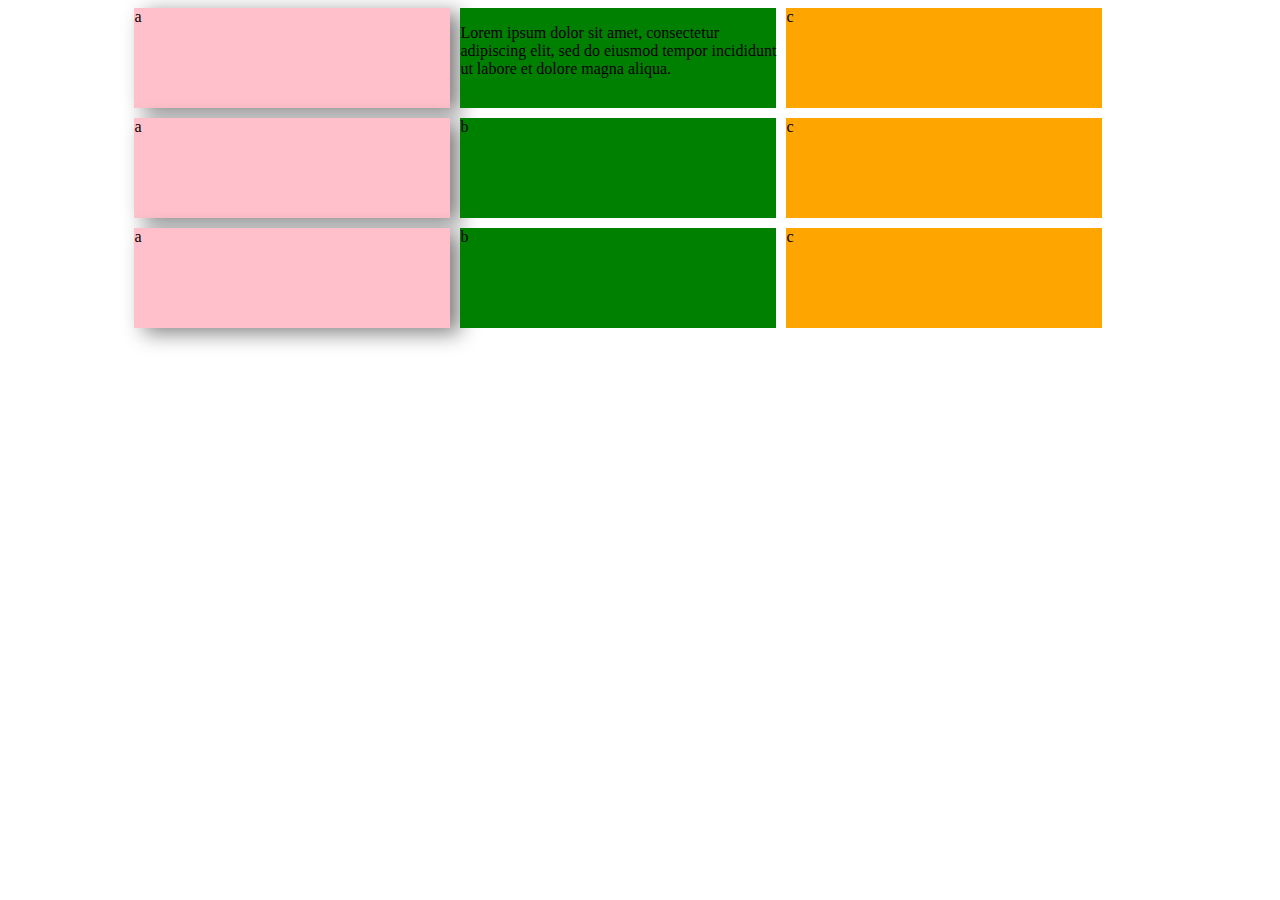
==== index.html @ 189f5cdb "Add files via upload" ====
<!DOCTYPE html>
<html lang="es">
<head>
	<meta charset="utf-8">
	<title>MEDIA</title>
	<link rel="stylesheet" type="text/css" href="estilos.css">
</head>
<body>
		<section>
			<div class="blanco">
				<div class="a">a</div>
				<div class="b"><p>Lorem ipsum dolor sit amet, consectetur adipiscing elit, sed do eiusmod tempor incididunt ut labore et dolore magna aliqua.</p></div>
				<div class="c">c</div>
			</div>
		</section>
		<section>
			<div class="blanco">
				<div class="a">a</div>
				<div class="b">b</div>
				<div class="c">c</div>
			</div>
		</section>
		<section>
			<div class="blanco">
				<div class="a">a</div>
				<div class="b">b</div>
				<div class="c">c</div>
			</div>
		</section>

		
			
</body>
</html>
---- estilos.css ----
/*float left por que al ser div no se le puede poner
inline sin que pierda las dimensiones de width y height, 
por tanto se da block y se les añade float.*/
.a, .b, .c {
    width: 25%;
    height: 100px;
    float: left;
    margin-right: 10px;
    margin-bottom: 10px;
    }

/*tiene margen para poder centrarlo respecto a izquierda solo 
en el primer elemento*/
.a{
    background: red;
    margin-left: 10%;
    box-shadow: 10px 5px 20px grey;

    }
div:nth-child(1) {background-color: pink;}

div:nth-of-type(mp4) {background-color: blue;}

p::selection{background-color: pink; color:yellow;}

.b{
    background: green;
    }

.c{
    background: orange;
    }

/* aquí se anula el float con none y tiene margen para poder centrarlo respecto a izquierda en 
este caso que va en block es para todos*/
@media (max-width: 618px)
{
    .a, .b, .c {
    width:80% ;
    height: 50px;
    float: left;
    margin-left: 10%;
    }
 }
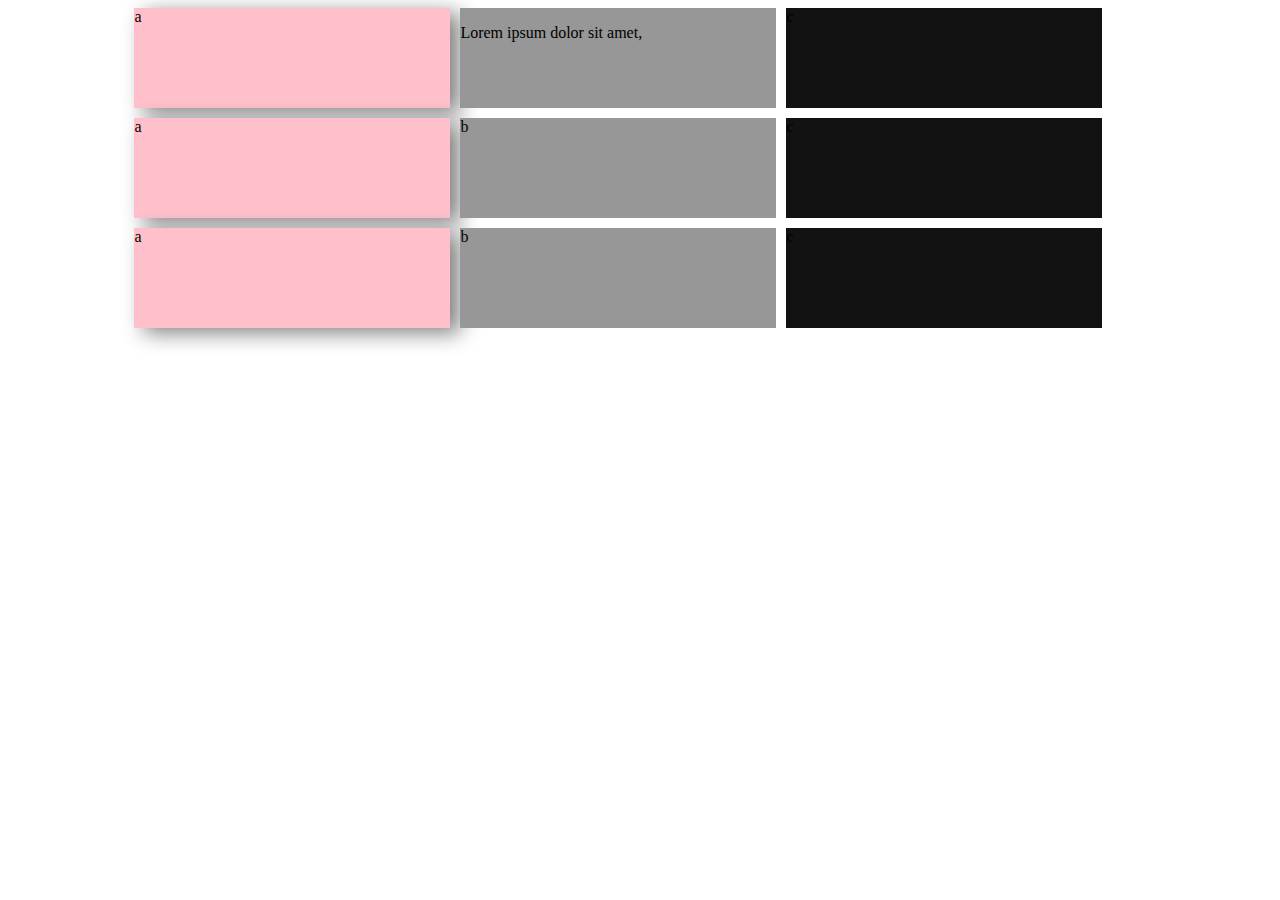
==== commit 88774d3d: "modoficiado el index" ====
--- a/index.html
+++ b/index.html
@@ -9,7 +9,7 @@
 		<section>
 			<div class="blanco">
 				<div class="a">a</div>
-				<div class="b"><p>Lorem ipsum dolor sit amet, consectetur adipiscing elit, sed do eiusmod tempor incididunt ut labore et dolore magna aliqua.</p></div>
+				<div class="b"><p>Lorem ipsum dolor sit amet, </p></div>
 				<div class="c">c</div>
 			</div>
 		</section>
--- a/estilos.css
+++ b/estilos.css
@@ -13,7 +13,7 @@
 /*tiene margen para poder centrarlo respecto a izquierda solo 
 en el primer elemento*/
 .a{
-    background: red;
+    background: rgb(75, 74, 74);
     margin-left: 10%;
     box-shadow: 10px 5px 20px grey;
 
@@ -25,11 +25,11 @@
 p::selection{background-color: pink; color:yellow;}
 
 .b{
-    background: green;
+    background: rgb(150, 151, 150);
     }
 
 .c{
-    background: orange;
+    background: rgb(19, 18, 18);
     }
 
 /* aquí se anula el float con none y tiene margen para poder centrarlo respecto a izquierda en 
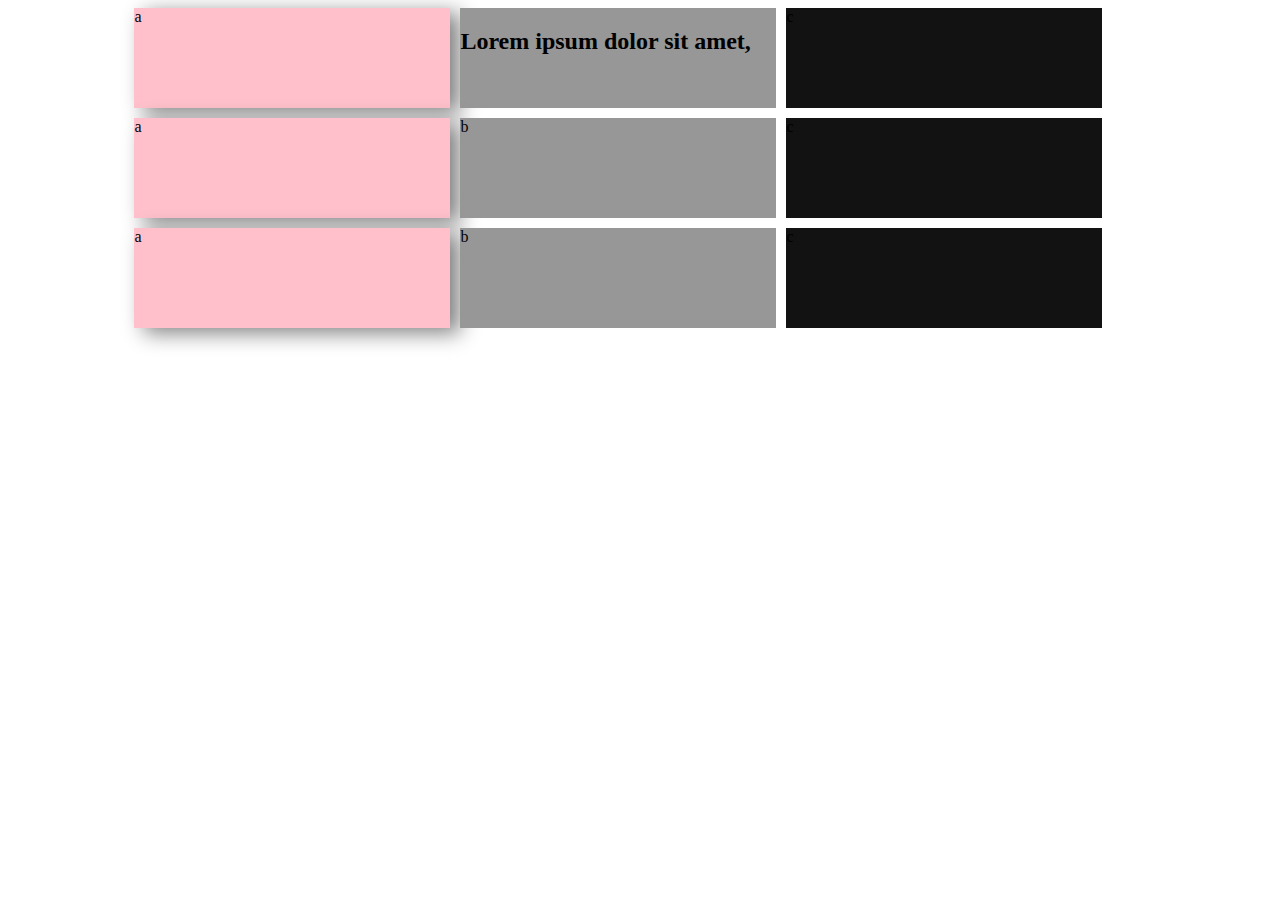
==== commit 4f834361: "añado título" ====
--- a/index.html
+++ b/index.html
@@ -9,7 +9,7 @@
 		<section>
 			<div class="blanco">
 				<div class="a">a</div>
-				<div class="b"><p>Lorem ipsum dolor sit amet, </p></div>
+				<div class="b"><h2>Lorem ipsum dolor sit amet, </h2></div>
 				<div class="c">c</div>
 			</div>
 		</section>
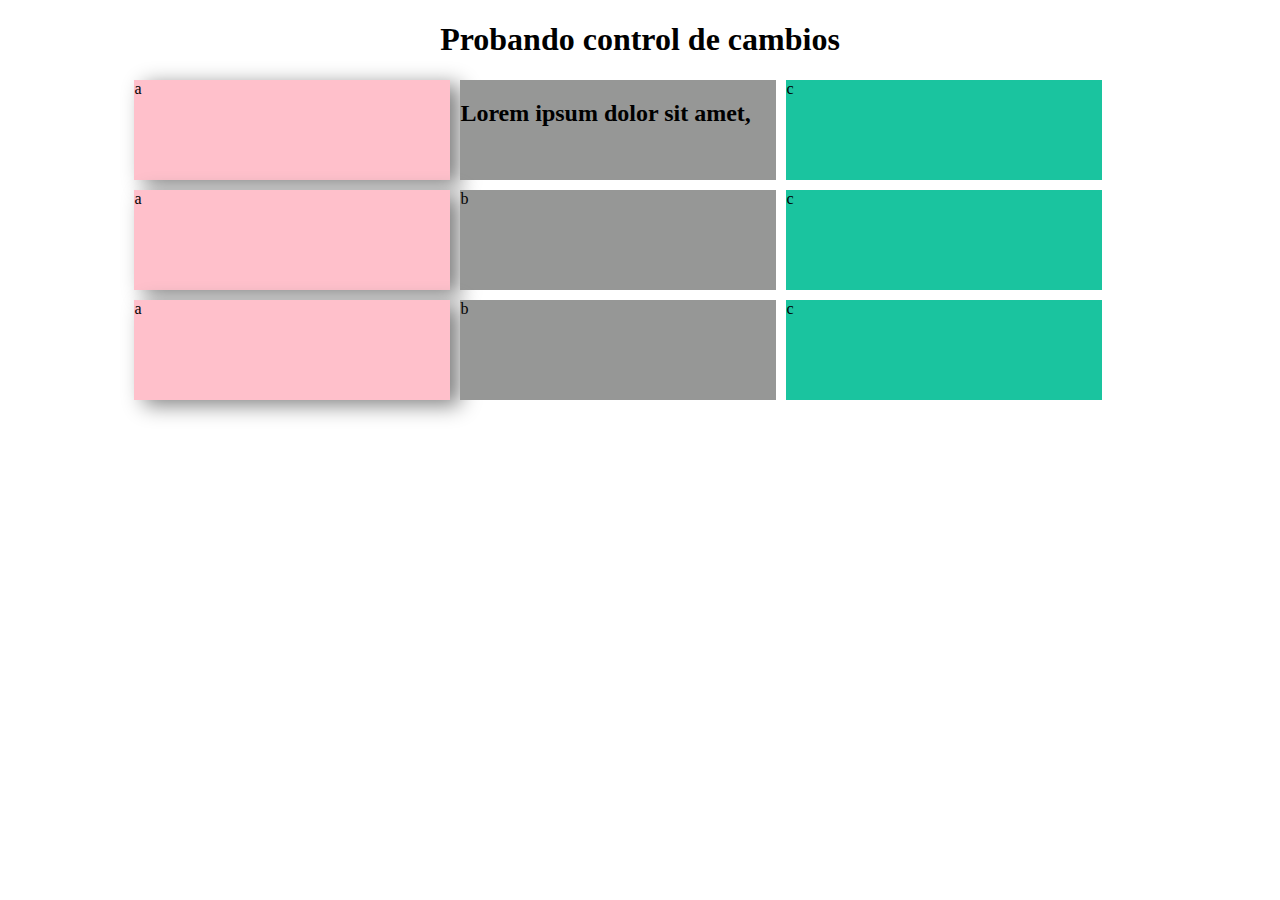
==== commit f9421733: "otro cambio" ====
--- a/index.html
+++ b/index.html
@@ -6,6 +6,7 @@
 	<link rel="stylesheet" type="text/css" href="estilos.css">
 </head>
 <body>
+	<h1>Probando control de cambios</h1>
 		<section>
 			<div class="blanco">
 				<div class="a">a</div>
--- a/estilos.css
+++ b/estilos.css
@@ -29,7 +29,7 @@
     }
 
 .c{
-    background: rgb(19, 18, 18);
+    background: rgb(26, 196, 159);
     }
 
 /* aquí se anula el float con none y tiene margen para poder centrarlo respecto a izquierda en 
@@ -44,3 +44,4 @@
     }
  }
 
+h1{text-align: center;}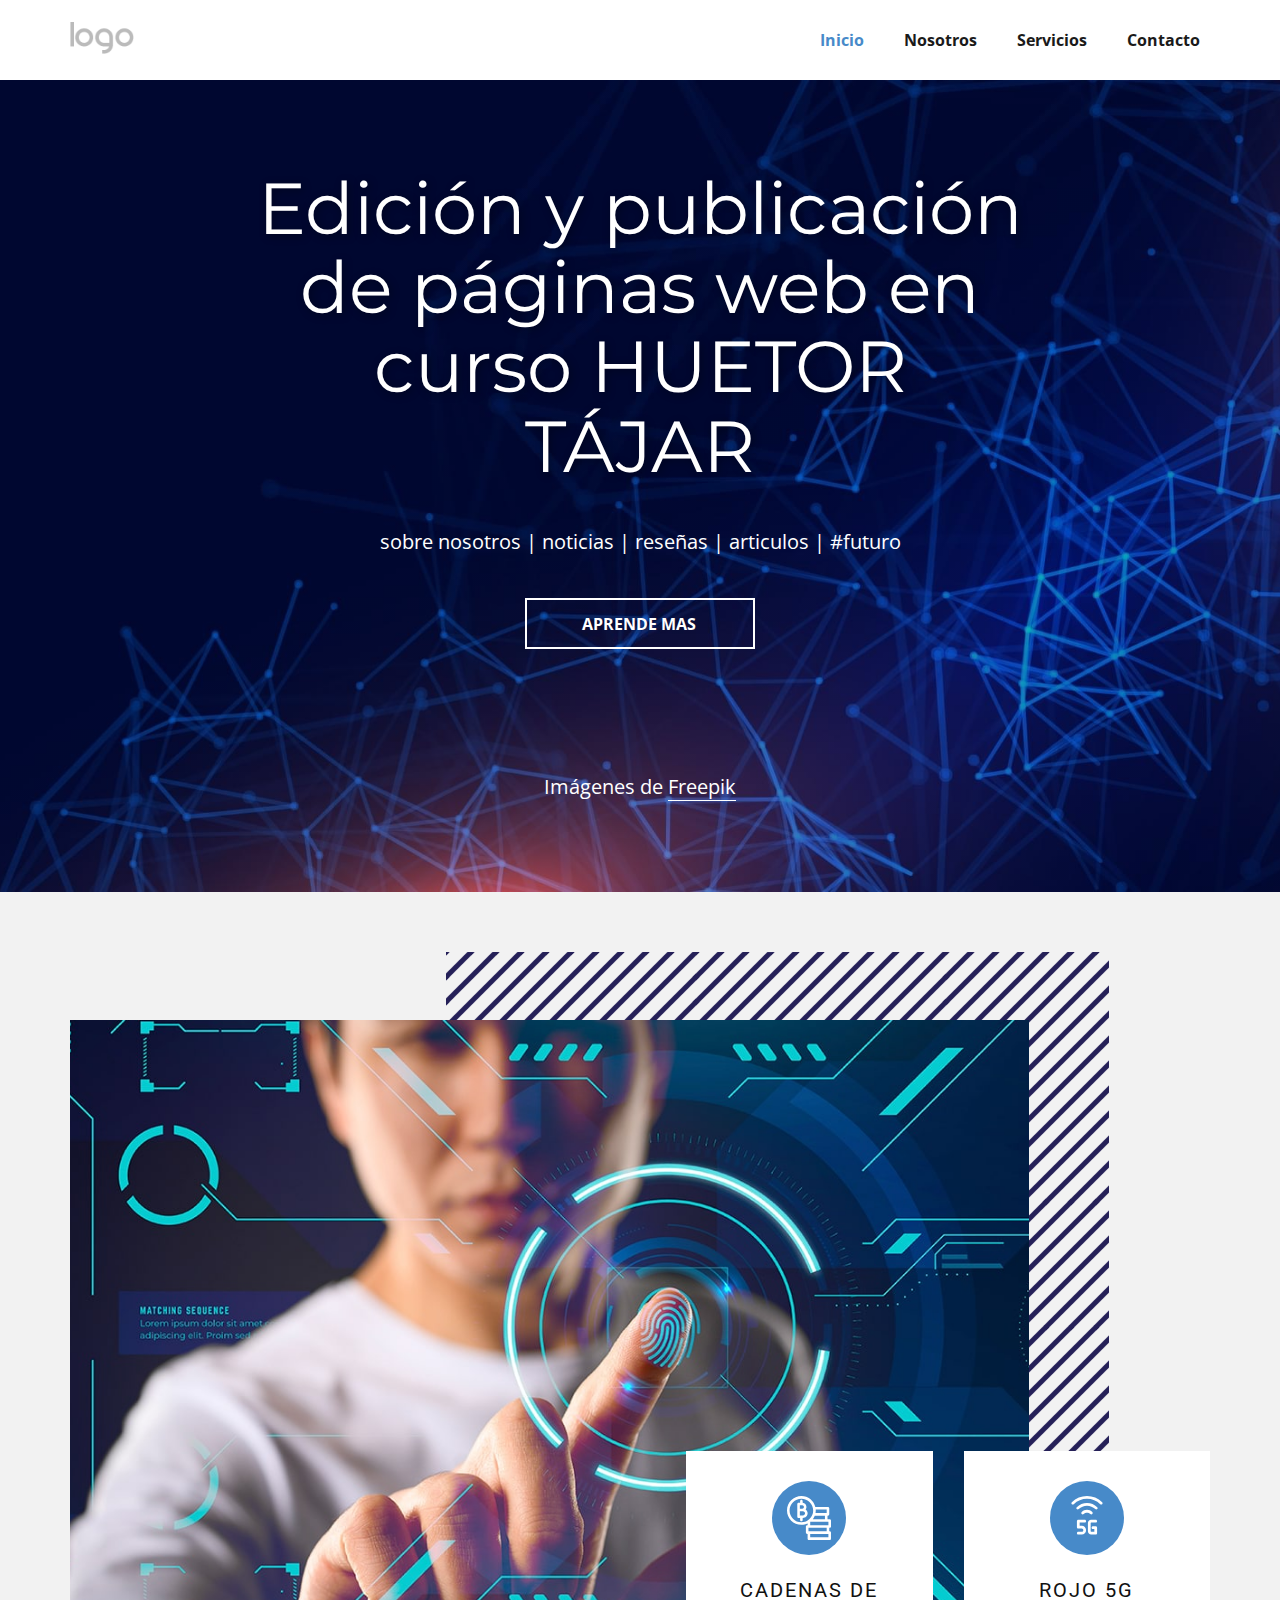
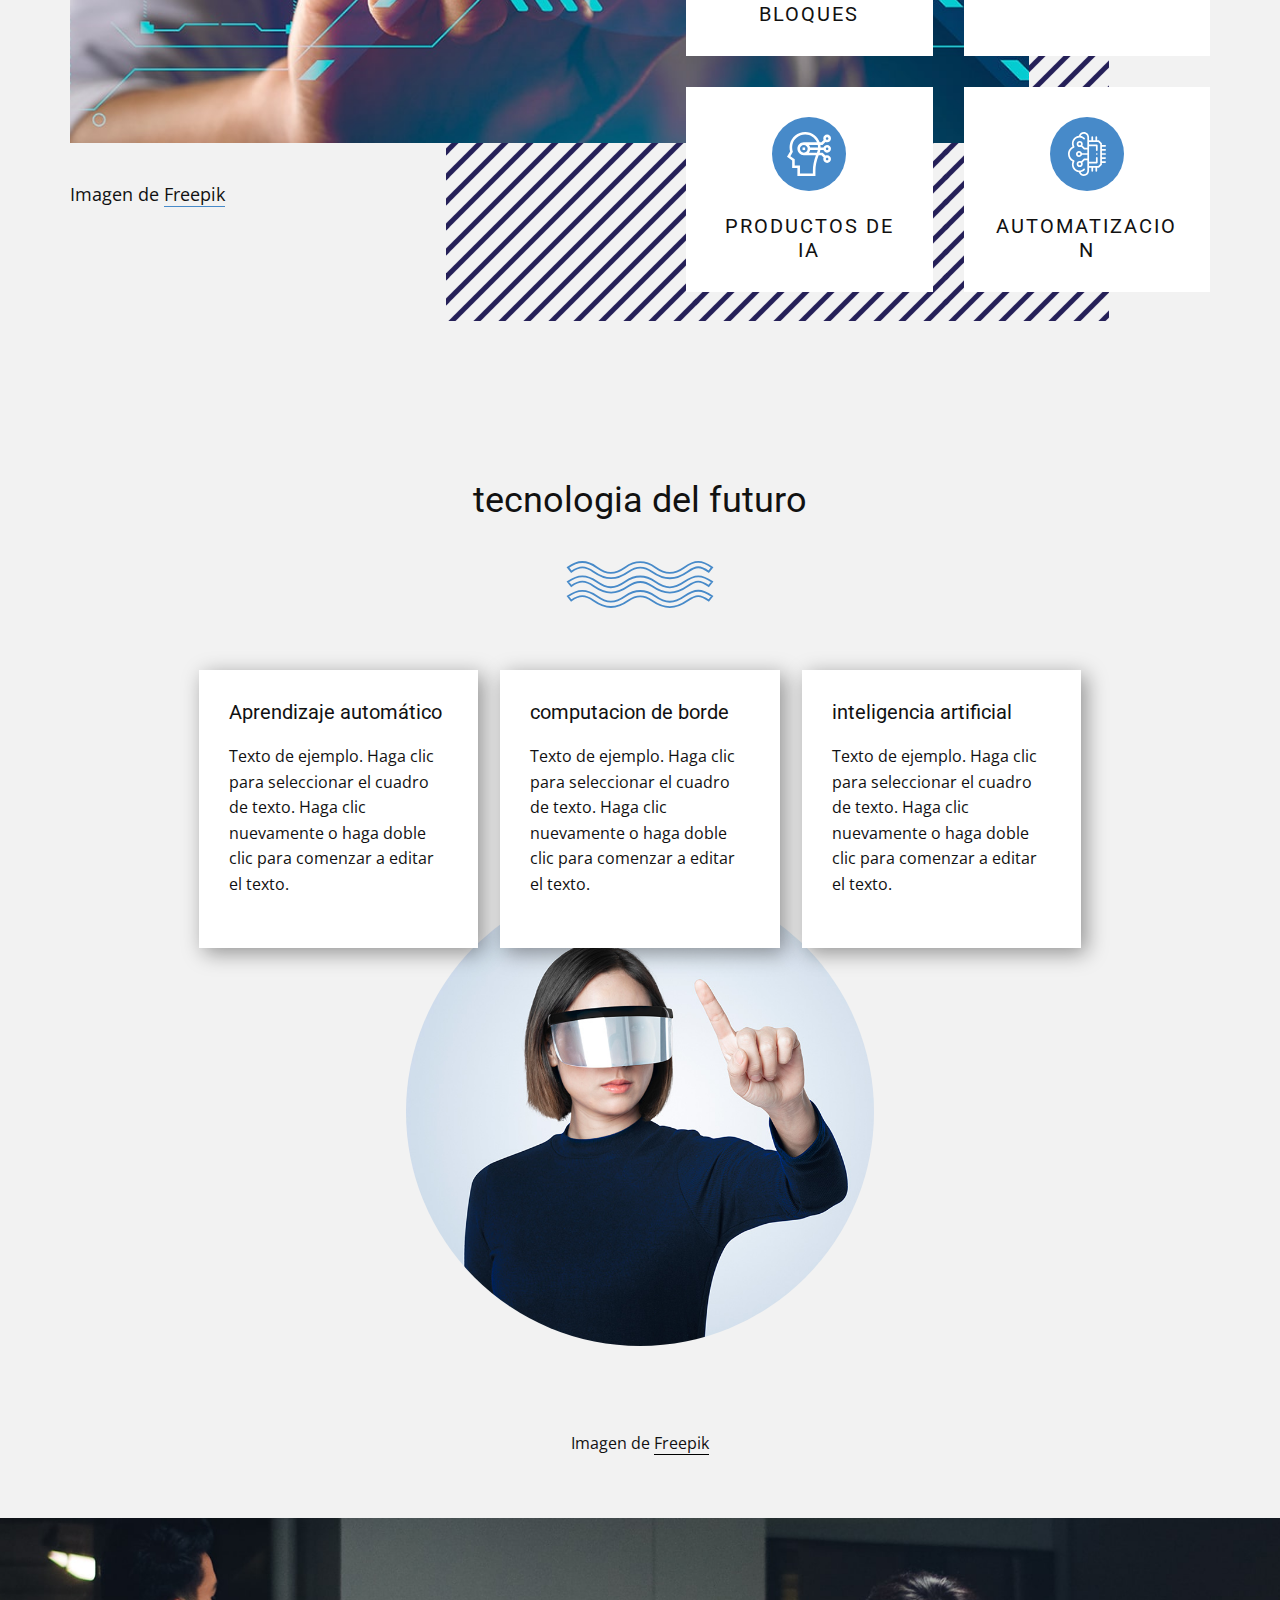
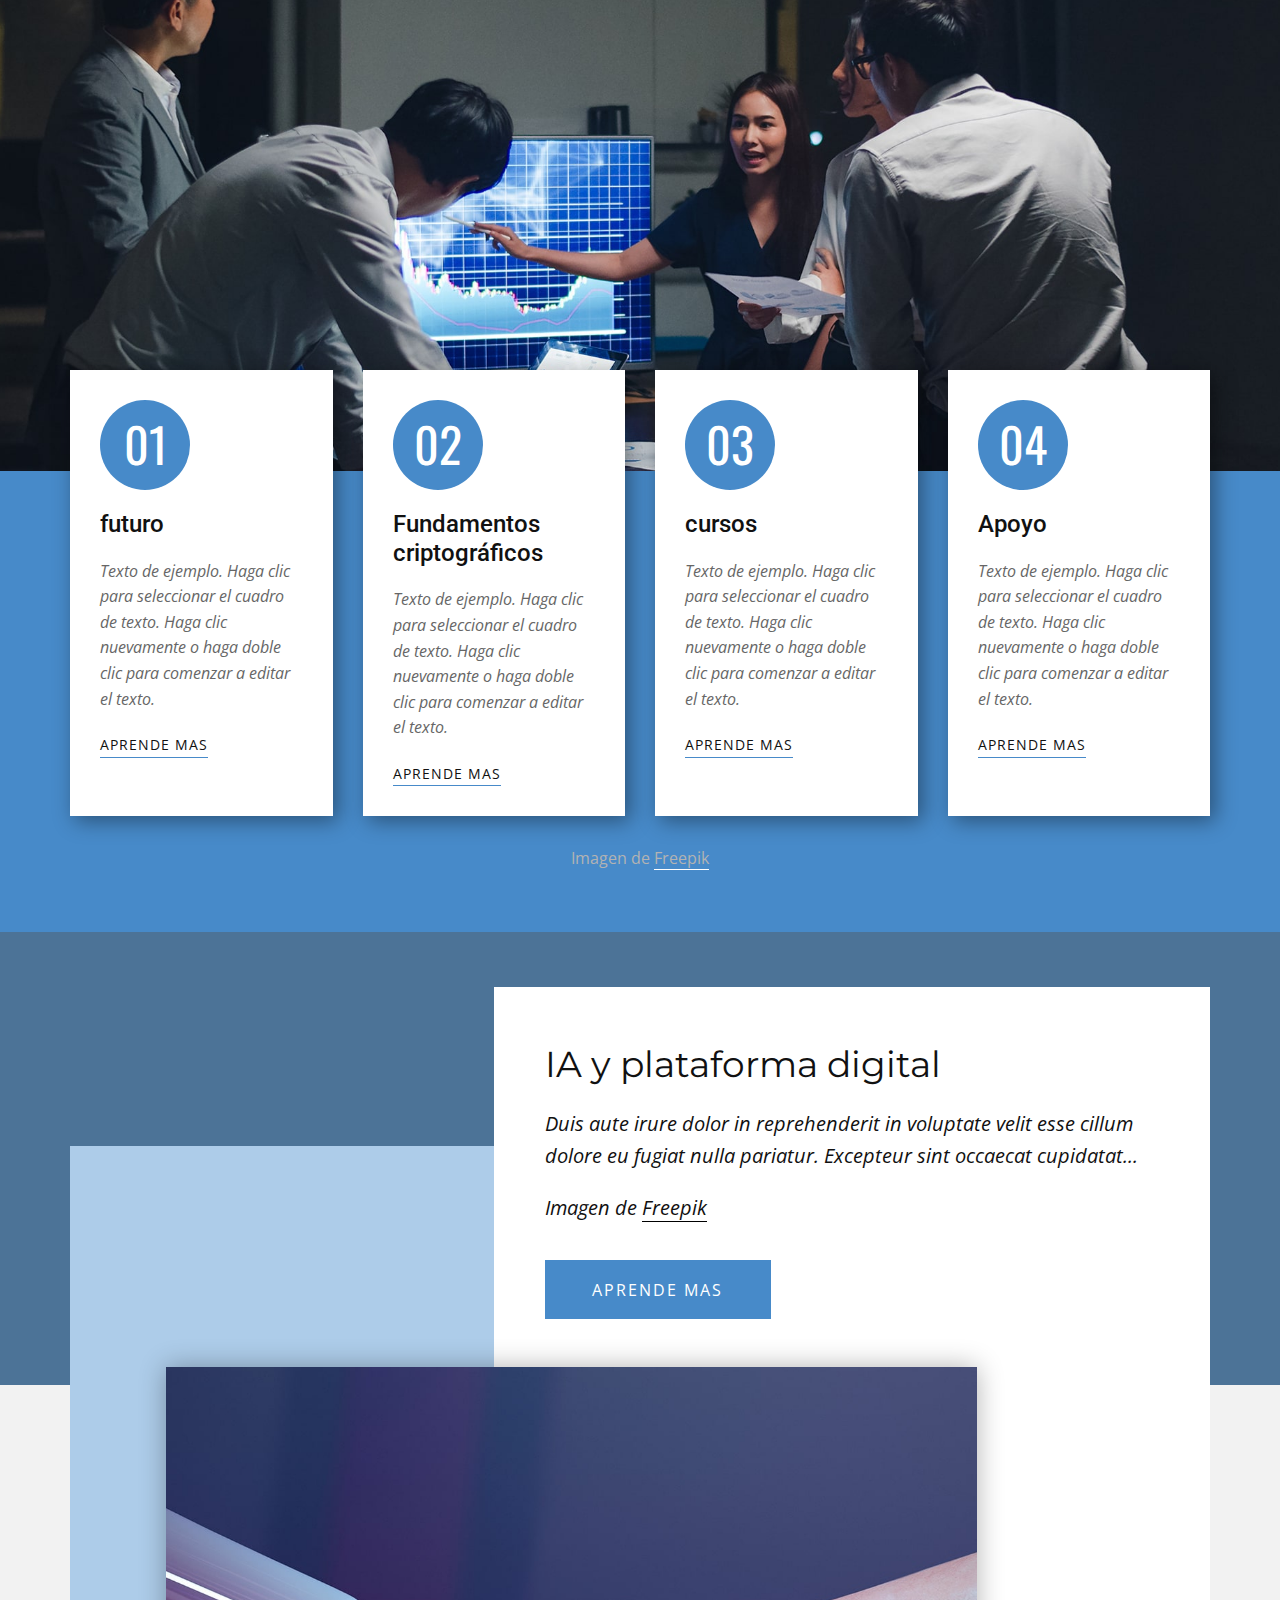
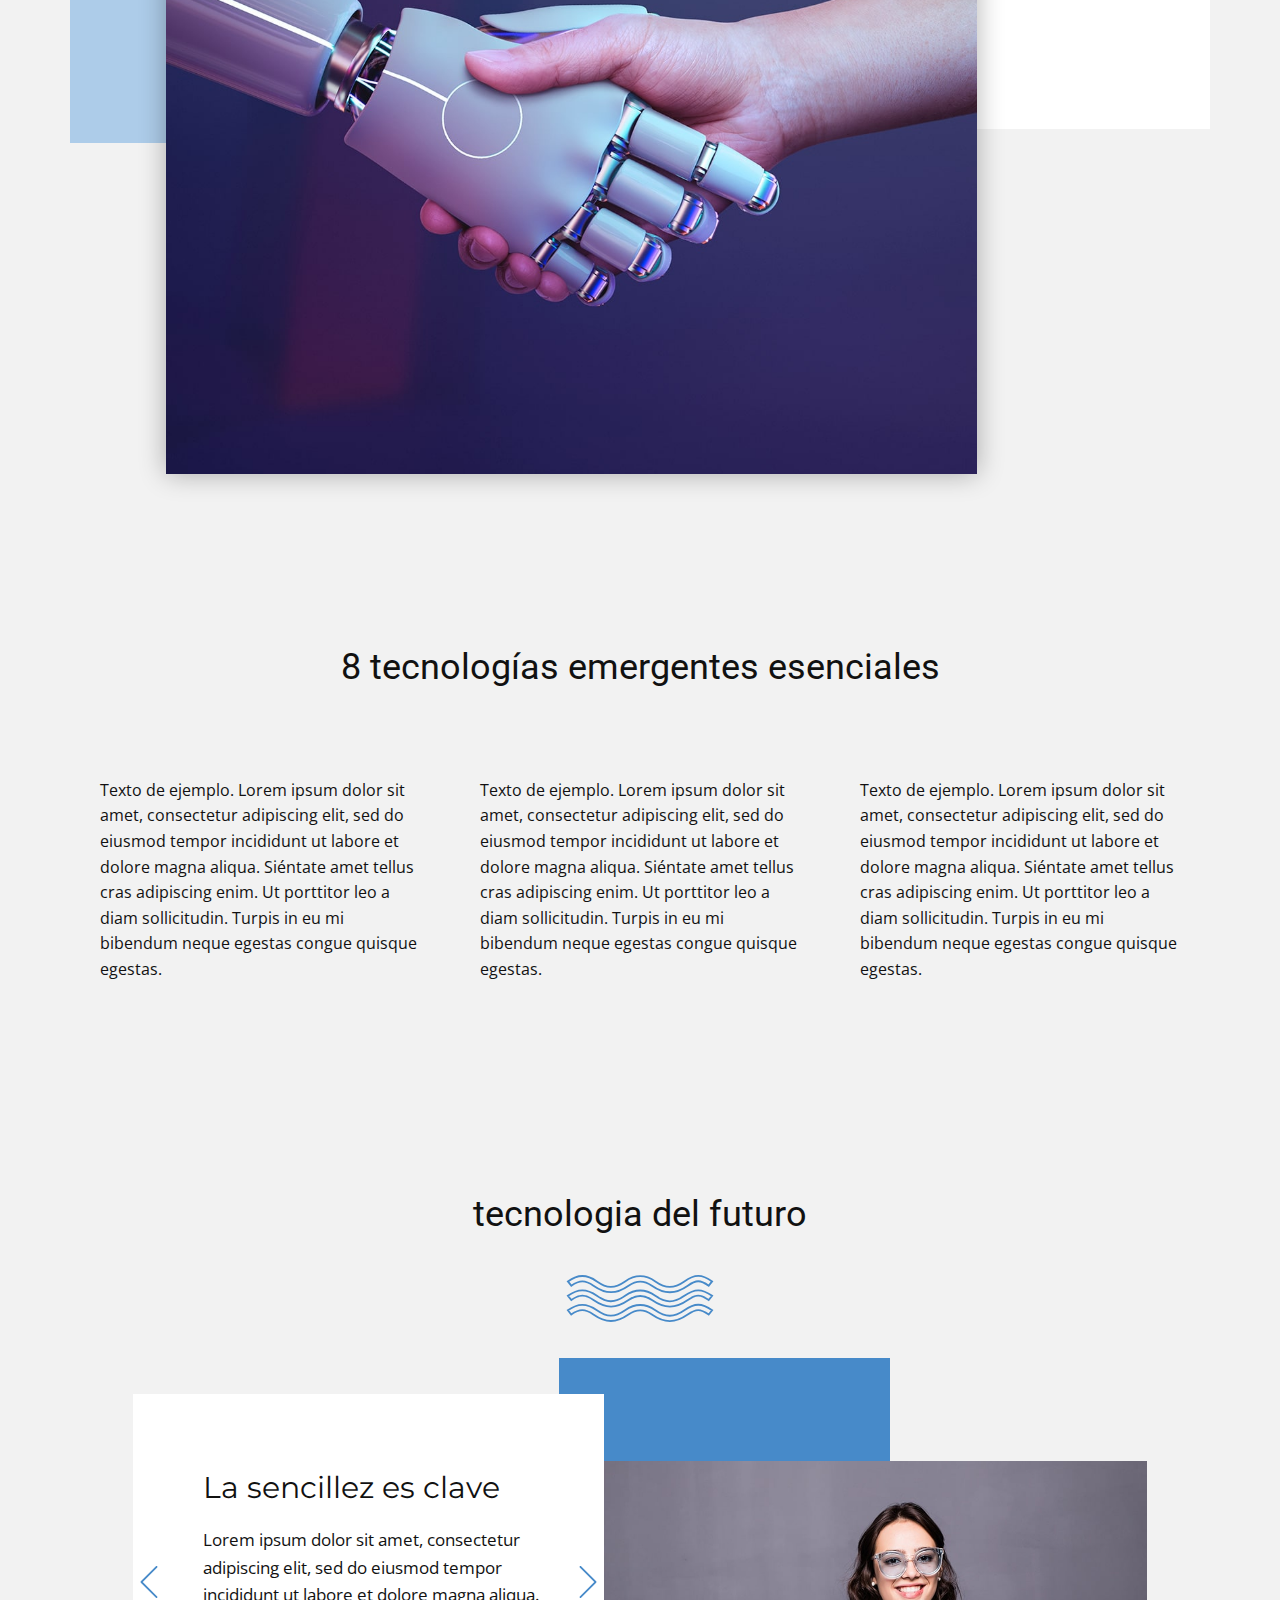
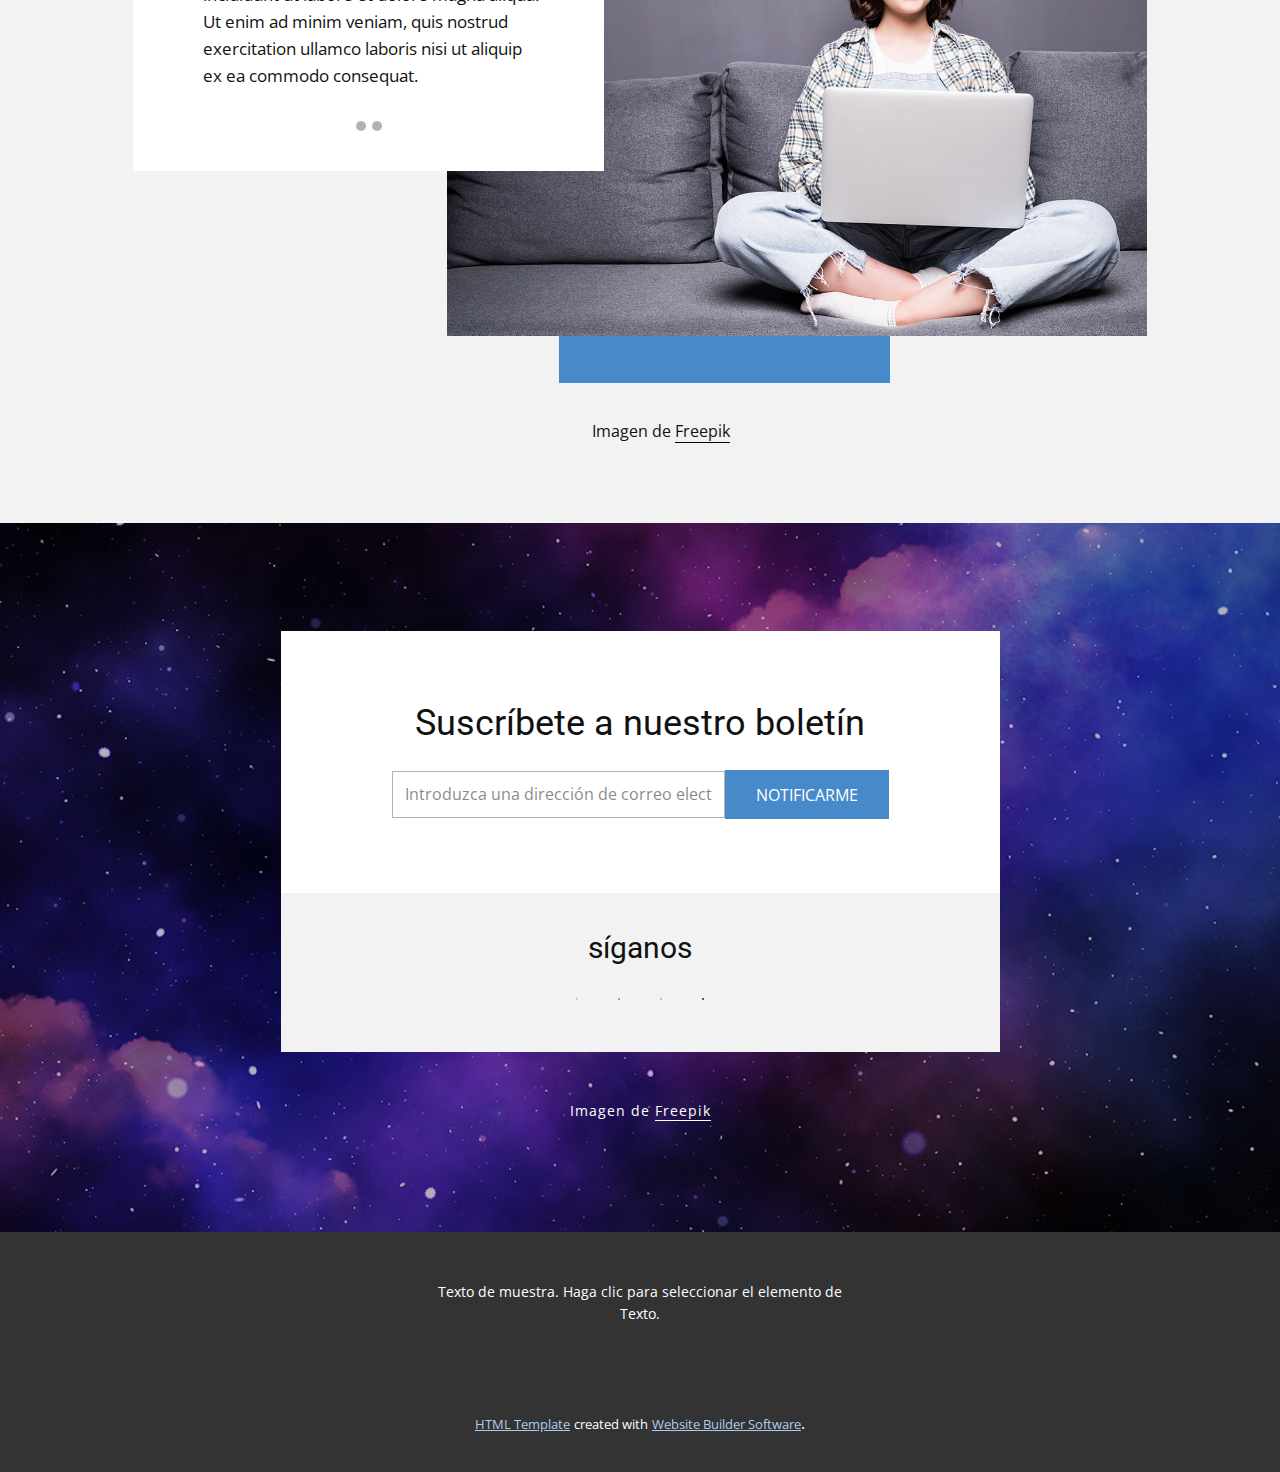
==== commit a033cd1e: "cambio de título" ====
--- a/index.html
+++ b/index.html
@@ -1,36 +1,1187 @@
-<!DOCTYPE html>
-<html lang="es">
-<head>
-	<meta charset="utf-8">
-	<title>MEDIA</title>
-	<link rel="stylesheet" type="text/css" href="estilos.css">
-</head>
-<body>
-	<h1>Probando control de cambios</h1>
-		<section>
-			<div class="blanco">
-				<div class="a">a</div>
-				<div class="b"><h2>Lorem ipsum dolor sit amet, </h2></div>
-				<div class="c">c</div>
-			</div>
-		</section>
-		<section>
-			<div class="blanco">
-				<div class="a">a</div>
-				<div class="b">b</div>
-				<div class="c">c</div>
-			</div>
-		</section>
-		<section>
-			<div class="blanco">
-				<div class="a">a</div>
-				<div class="b">b</div>
-				<div class="c">c</div>
-			</div>
-		</section>
-
-		
-			
-</body>
-</html>
-
+<!DOCTYPE html>
+<html style="font-size: 16px;" lang="es"><head>
+    <meta name="viewport" content="width=device-width, initial-scale=1.0">
+    <meta charset="utf-8">
+    <meta name="keywords" content="​Join Accenture’s virtual program for new perspectives, ​Technology Of The Future, 01, 02, 03, 04, ​AI &amp;amp; Digital Platform, ​Essential 8 Emerging Technologies, ​Technology Of The Future, Join our newsletter">
+    <meta name="description" content="">
+    <title>Inicio</title>
+    <link rel="stylesheet" href="nicepage.css" media="screen">
+<link rel="stylesheet" href="Inicio.css" media="screen">
+    <script class="u-script" type="text/javascript" src="jquery-1.9.1.min.js" defer=""></script>
+    <script class="u-script" type="text/javascript" src="nicepage.js" "="" defer=""></script>
+    <meta name="generator" content="Nicepage 4.16.0, nicepage.com">
+    
+    <link id="u-theme-google-font" rel="stylesheet" href="https://fonts.googleapis.com/css?family=Roboto:100,100i,300,300i,400,400i,500,500i,700,700i,900,900i|Open+Sans:300,300i,400,400i,500,500i,600,600i,700,700i,800,800i">
+    <link id="u-page-google-font" rel="stylesheet" href="https://fonts.googleapis.com/css?family=Montserrat:100,100i,200,200i,300,300i,400,400i,500,500i,600,600i,700,700i,800,800i,900,900i|Oswald:200,300,400,500,600,700|Montserrat:100,100i,200,200i,300,300i,400,400i,500,500i,600,600i,700,700i,800,800i,900,900i">
+    
+    
+    
+    
+    
+    
+    
+    
+    
+    <script type="application/ld+json">{
+		"@context": "http://schema.org",
+		"@type": "Organization",
+		"name": "WebSite2587317",
+		"url": "/",
+		"logo": "images/default-logo.png"
+}</script>
+    <meta name="theme-color" content="#478ac9">
+    <meta property="og:title" content="Inicio">
+    <meta property="og:description" content="">
+    <meta property="og:type" content="website">
+    <link rel="canonical" href="/">
+  </head>
+  <body data-home-page="https://website2587317.nicepage.io/Inicio.html?version=be3bd42c-2282-452c-8a6b-5be1089a3478" data-home-page-title="Inicio" class="u-body u-xl-mode" data-lang="es"><header class="u-clearfix u-header u-header" id="sec-668a"><div class="u-clearfix u-sheet u-valign-middle u-sheet-1">
+        <a href="https://nicepage.com" class="u-image u-logo u-image-1" data-image-width="80" data-image-height="40">
+          <img src="images/default-logo.png" class="u-logo-image u-logo-image-1">
+        </a>
+        <nav class="u-menu u-menu-one-level u-offcanvas u-menu-1">
+          <div class="menu-collapse" style="font-size: 1rem; letter-spacing: 0px; font-weight: 700;">
+            <a class="u-button-style u-custom-active-border-color u-custom-active-color u-custom-border u-custom-border-color u-custom-borders u-custom-hover-border-color u-custom-hover-color u-custom-left-right-menu-spacing u-custom-padding-bottom u-custom-text-active-color u-custom-text-color u-custom-text-hover-color u-custom-top-bottom-menu-spacing u-nav-link u-text-active-palette-1-base u-text-hover-palette-2-base" href="#">
+              <svg class="u-svg-link" viewBox="0 0 24 24"><use xlink:href="#menu-hamburger"></use></svg>
+              <svg class="u-svg-content" version="1.1" id="menu-hamburger" viewBox="0 0 16 16" x="0px" y="0px" xmlns:xlink="http://www.w3.org/1999/xlink" xmlns="http://www.w3.org/2000/svg"><g><rect y="1" width="16" height="2"></rect><rect y="7" width="16" height="2"></rect><rect y="13" width="16" height="2"></rect>
+</g></svg>
+            </a>
+          </div>
+          <div class="u-custom-menu u-nav-container">
+            <ul class="u-nav u-spacing-20 u-unstyled u-nav-1"><li class="u-nav-item"><a class="u-border-active-palette-1-base u-border-hover-palette-1-base u-button-style u-nav-link u-text-active-palette-1-base u-text-grey-90 u-text-hover-palette-2-base" href="Inicio.html" style="padding: 10px;">Inicio</a>
+</li><li class="u-nav-item"><a class="u-border-active-palette-1-base u-border-hover-palette-1-base u-button-style u-nav-link u-text-active-palette-1-base u-text-grey-90 u-text-hover-palette-2-base" style="padding: 10px;">Nosotros</a>
+</li><li class="u-nav-item"><a class="u-border-active-palette-1-base u-border-hover-palette-1-base u-button-style u-nav-link u-text-active-palette-1-base u-text-grey-90 u-text-hover-palette-2-base" style="padding: 10px;">Servicios</a>
+</li><li class="u-nav-item"><a class="u-border-active-palette-1-base u-border-hover-palette-1-base u-button-style u-nav-link u-text-active-palette-1-base u-text-grey-90 u-text-hover-palette-2-base" style="padding: 10px;">Contacto</a>
+</li></ul>
+          </div>
+          <div class="u-custom-menu u-nav-container-collapse">
+            <div class="u-black u-container-style u-inner-container-layout u-opacity u-opacity-95 u-sidenav">
+              <div class="u-inner-container-layout u-sidenav-overflow">
+                <div class="u-menu-close"></div>
+                <ul class="u-align-center u-nav u-popupmenu-items u-unstyled u-nav-2"><li class="u-nav-item"><a class="u-button-style u-nav-link" href="Inicio.html">Inicio</a>
+</li><li class="u-nav-item"><a class="u-button-style u-nav-link">Nosotros</a>
+</li><li class="u-nav-item"><a class="u-button-style u-nav-link">Servicios</a>
+</li><li class="u-nav-item"><a class="u-button-style u-nav-link">Contacto</a>
+</li></ul>
+              </div>
+            </div>
+            <div class="u-black u-menu-overlay u-opacity u-opacity-70"></div>
+          </div>
+        </nav>
+      </div></header> 
+    <section class="u-align-center u-clearfix u-image u-shading u-section-1" id="carousel_5ad0" src="" data-image-width="1782" data-image-height="1080">
+      <div class="u-clearfix u-sheet u-valign-middle-lg u-valign-middle-md u-valign-middle-xl u-valign-middle-xs u-sheet-1">
+        <h1 class="d u-custom-font u-font-montserrat u-text u-text-body-alt-color u-title u-text-1">
+          <font style="vertical-align: inherit;">
+            <font style="vertical-align: inherit;">
+              <font style="vertical-align: inherit;">
+                <font style="vertical-align: inherit;">Edición y publicación de páginas web en curso HUETOR TÁJAR</font>
+              </font>
+            </font>
+          </font>
+        </h1>
+        <p class="u-align-center u-large-text u-text u-text-body-alt-color u-text-font u-text-variant u-text-2">
+          <a href="https://nicepage.com/website-templates" class="u-active-none u-border-0 u-btn u-button-link u-button-style u-hover-none u-none u-text-body-alt-color u-btn-1">
+            <font style="vertical-align: inherit;">
+              <font style="vertical-align: inherit;">
+                <font style="vertical-align: inherit;">
+                  <font style="vertical-align: inherit;">sobre nosotros</font>
+                </font>
+              </font>
+            </font>
+          </a>
+          <font style="vertical-align: inherit;">
+            <font style="vertical-align: inherit;">
+              <font style="vertical-align: inherit;">
+                <font style="vertical-align: inherit;"> | </font>
+              </font>
+            </font>
+          </font>
+          <a href="https://nicepage.online" class="u-active-none u-border-none u-btn u-button-link u-button-style u-hover-none u-none u-text-body-alt-color u-btn-2">
+            <font style="vertical-align: inherit;">
+              <font style="vertical-align: inherit;">
+                <font style="vertical-align: inherit;">
+                  <font style="vertical-align: inherit;">noticias</font>
+                </font>
+              </font>
+            </font>
+          </a>
+          <font style="vertical-align: inherit;">
+            <font style="vertical-align: inherit;">
+              <font style="vertical-align: inherit;">
+                <font style="vertical-align: inherit;"> | </font>
+              </font>
+            </font>
+          </font>
+          <a href="https://nicepage.com/k/adult-website-templates" class="u-active-none u-border-none u-btn u-button-link u-button-style u-hover-none u-none u-text-body-alt-color u-btn-3">
+            <font style="vertical-align: inherit;">
+              <font style="vertical-align: inherit;">
+                <font style="vertical-align: inherit;">
+                  <font style="vertical-align: inherit;">reseñas</font>
+                </font>
+              </font>
+            </font>
+          </a>
+          <font style="vertical-align: inherit;">
+            <font style="vertical-align: inherit;">
+              <font style="vertical-align: inherit;">
+                <font style="vertical-align: inherit;"> | </font>
+              </font>
+            </font>
+          </font>
+          <a href="https://nicepage.com/website-design" class="u-active-none u-border-none u-btn u-button-link u-button-style u-hover-none u-none u-text-body-alt-color u-btn-4">
+            <font style="vertical-align: inherit;">
+              <font style="vertical-align: inherit;">
+                <font style="vertical-align: inherit;">
+                  <font style="vertical-align: inherit;">articulos</font>
+                </font>
+              </font>
+            </font>
+          </a>
+          <font style="vertical-align: inherit;">
+            <font style="vertical-align: inherit;">
+              <font style="vertical-align: inherit;">
+                <font style="vertical-align: inherit;"> | </font>
+              </font>
+            </font>
+          </font>
+          <a href="https://nicepage.best" class="u-active-none u-border-none u-btn u-button-link u-button-style u-hover-none u-none u-text-body-alt-color u-btn-5">
+            <font style="vertical-align: inherit;">
+              <font style="vertical-align: inherit;">
+                <font style="vertical-align: inherit;">
+                  <font style="vertical-align: inherit;">#futuro</font>
+                </font>
+              </font>
+            </font>
+          </a>
+        </p>
+        <a href="https://nicepage.app" class="u-active-white u-border-2 u-border-white u-btn u-button-style u-hover-white u-none u-text-active-black u-text-body-alt-color u-text-hover-black u-btn-6">
+          <font style="vertical-align: inherit;">
+            <font style="vertical-align: inherit;">
+              <font style="vertical-align: inherit;">
+                <font style="vertical-align: inherit;">Aprende mas</font>
+              </font>
+            </font>
+          </font>
+        </a>
+        <p class="u-text u-text-body-alt-color u-text-3">
+          <font style="vertical-align: inherit;">
+            <font style="vertical-align: inherit;">
+              <font style="vertical-align: inherit;">
+                <font style="vertical-align: inherit;">Imágenes de </font>
+              </font>
+            </font>
+          </font>
+          <a href="https://www.freepik.com/vectors/abstract" class="u-border-1 u-border-white u-btn u-button-link u-button-style u-none u-text-body-alt-color u-btn-7" target="_blank">
+            <font style="vertical-align: inherit;">
+              <font style="vertical-align: inherit;">
+                <font style="vertical-align: inherit;">
+                  <font style="vertical-align: inherit;">Freepik</font>
+                </font>
+              </font>
+            </font>
+          </a>
+        </p>
+      </div>
+    </section>
+    <section class="u-align-right u-clearfix u-grey-5 u-section-2" id="sec-227e">
+      <div class="u-clearfix u-sheet u-valign-middle u-sheet-1">
+        <div class="u-container-style u-expanded-width-xs u-group u-image u-image-tiles u-image-1">
+          <div class="u-container-layout u-container-layout-1"></div>
+        </div>
+        <img src="images/sa-min.jpg" alt="" class="u-expanded-width-xs u-image u-image-default u-image-2">
+        <p class="u-align-center-xs u-align-left-lg u-align-left-md u-align-left-sm u-align-left-xl u-text u-text-1">
+          <font style="vertical-align: inherit;">
+            <font style="vertical-align: inherit;">
+              <font style="vertical-align: inherit;">
+                <font style="vertical-align: inherit;">Imagen de </font>
+              </font>
+            </font>
+          </font>
+          <a href="https://www.freepik.com/free-photos/background" class="u-border-1 u-border-active-black u-border-hover-black u-border-palette-1-base u-btn u-button-link u-button-style u-none u-text-body-color u-btn-1">
+            <font style="vertical-align: inherit;">
+              <font style="vertical-align: inherit;">
+                <font style="vertical-align: inherit;">
+                  <font style="vertical-align: inherit;">Freepik</font>
+                </font>
+              </font>
+            </font>
+          </a>
+        </p>
+        <div class="u-list u-list-1">
+          <div class="u-repeater u-repeater-1">
+            <div class="u-container-style u-list-item u-repeater-item u-video-cover u-white u-list-item-1">
+              <div class="u-container-layout u-similar-container u-valign-top u-container-layout-2"><span class="u-icon u-icon-circle u-palette-1-base u-icon-1"><svg class="u-svg-link" preserveAspectRatio="xMidYMin slice" viewBox="0 0 511.986 511.986" style=""><use xlink:href="#svg-62af"></use></svg><svg class="u-svg-content" viewBox="0 0 511.986 511.986" id="svg-62af"><g><path d="m496.986 370.039c8.284 0 15-6.716 15-15v-70.686c0-8.284-6.716-15-15-15h-25.507v-40.686h5.254c8.284 0 15-6.716 15-15v-70.686c0-8.284-6.716-15-15-15h-146.838c-17.964-73.052-84.014-127.404-162.531-127.404-92.285 0-167.364 75.079-167.364 167.364s75.079 167.364 167.364 167.364c26.047 0 50.721-5.984 72.726-16.644v21.378h-5.254c-8.284 0-15 6.716-15 15v70.685c0 8.284 6.716 15 15 15h5v55.686c0 8.284 6.716 15 15 15h241.897c8.284 0 15-6.716 15-15v-70.686c0-8.284-6.716-15-15-15h-5v-40.685zm-55.507-100.685h-141.071c9.424-12.334 17.178-26.007 22.914-40.686h118.158v40.686zm20.254-111.372v40.686h-129.843c1.857-9.964 2.838-20.233 2.838-30.727 0-3.344-.11-6.662-.305-9.958h127.31zm-431.733 9.959c0-75.743 61.622-137.364 137.364-137.364s137.364 61.621 137.364 137.364-61.621 137.364-137.364 137.364-137.364-61.621-137.364-137.364zm240.09 132.036c.267-.208.534-.414.8-.623h211.097v40.686h-211.897zm211.643 181.433h-211.897v-40.686h211.897zm-20-70.686h-206.897-5v-40.685h5.254 206.643z"></path><path d="m216.944 157.295c6.122-8.188 9.752-18.343 9.752-29.331 0-25.461-19.489-46.449-44.331-48.847v-21.45c0-8.284-6.716-15-15-15s-15 6.716-15 15v21.216h-17.775c-8.284 0-15 6.716-15 15v68.203.11 79.801c0 3.99 1.589 7.815 4.417 10.63 2.812 2.799 6.617 4.37 10.583 4.37h.067c.176-.001 8.062-.036 17.707-.074v21.29c0 8.284 6.716 15 15 15s15-6.716 15-15v-21.389c1.052-.002 1.984-.003 2.763-.003 30.254 0 54.868-24.614 54.868-54.868.001-18.398-9.112-34.698-23.051-44.658zm-39.33-48.411c10.521 0 19.082 8.56 19.082 19.081s-8.56 19.081-19.082 19.081c-3.169 0-9.179.017-15.723.041h-12.3v-38.203zm7.513 117.938c-6.462 0-23.092.062-35.537.113v-49.801c3.963-.016 8.28-.033 12.386-.047h23.151c13.712 0 24.868 11.156 24.868 24.868s-11.155 24.867-24.868 24.867z"></path>
+</g></svg></span>
+                <h4 class="u-align-center u-text u-text-2">
+                  <font style="vertical-align: inherit;">
+                    <font style="vertical-align: inherit;">
+                      <font style="vertical-align: inherit;">
+                        <font style="vertical-align: inherit;">cadenas de bloques</font>
+                      </font>
+                    </font>
+                  </font>
+                </h4>
+              </div>
+            </div>
+            <div class="u-align-center u-container-style u-list-item u-repeater-item u-video-cover u-white u-list-item-2">
+              <div class="u-container-layout u-similar-container u-valign-top u-container-layout-3"><span class="u-icon u-icon-circle u-palette-1-base u-icon-2"><svg class="u-svg-link" preserveAspectRatio="xMidYMin slice" viewBox="0 0 24 24" style=""><use xlink:href="#svg-0049"></use></svg><svg class="u-svg-content" viewBox="0 0 24 24" id="svg-0049"><path d="m19.75 4.687c-.191 0-.382-.072-.528-.218-1.93-1.914-4.495-2.969-7.222-2.969s-5.292 1.055-7.222 2.969c-.294.292-.768.29-1.061-.004-.292-.294-.29-.77.004-1.061 2.214-2.195 5.154-3.404 8.279-3.404s6.065 1.209 8.278 3.404c.294.291.296.767.004 1.061-.146.147-.339.222-.532.222z"></path><path d="m17.052 7.362c-.191 0-.382-.072-.528-.218-1.211-1.201-2.817-1.862-4.524-1.862s-3.313.661-4.524 1.863c-.294.292-.769.29-1.061-.004-.291-.294-.29-.769.004-1.061 1.494-1.481 3.476-2.298 5.581-2.298s4.087.816 5.581 2.298c.294.292.296.767.004 1.061-.147.147-.34.221-.533.221z"></path><path d="m14.354 10.038c-.193 0-.386-.074-.533-.222-.963-.971-2.681-.971-3.644 0-.291.294-.765.296-1.06.004-.294-.291-.296-.766-.004-1.06.765-.772 1.791-1.197 2.887-1.197s2.122.425 2.887 1.196c.292.294.29.77-.004 1.061-.147.146-.338.218-.529.218z"></path><path d="m9.125 21h-1.875c-.414 0-.75-.336-.75-.75s.336-.75.75-.75h1.875c.482 0 .875-.393.875-.875s-.393-.875-.875-.875h-1.875c-.414 0-.75-.336-.75-.75v-3.25c0-.414.336-.75.75-.75h3.5c.414 0 .75.336.75.75s-.336.75-.75.75h-2.75v1.75h1.125c1.31 0 2.375 1.065 2.375 2.375s-1.065 2.375-2.375 2.375z"></path><path d="m16.75 21h-2.5c-.965 0-1.75-.785-1.75-1.75v-4.5c0-.965.785-1.75 1.75-1.75h2.5c.414 0 .75.336.75.75s-.336.75-.75.75h-2.5c-.138 0-.25.112-.25.25v4.5c0 .138.112.25.25.25h1.75v-1.5h-.75c-.414 0-.75-.336-.75-.75s.336-.75.75-.75h1.5c.414 0 .75.336.75.75v3c0 .414-.336.75-.75.75z"></path></svg></span>
+                <h4 class="u-text u-text-3">
+                  <font style="vertical-align: inherit;">
+                    <font style="vertical-align: inherit;">
+                      <font style="vertical-align: inherit;">
+                        <font style="vertical-align: inherit;">rojo 5G</font>
+                      </font>
+                    </font>
+                  </font>
+                </h4>
+              </div>
+            </div>
+            <div class="u-align-center u-container-style u-list-item u-repeater-item u-video-cover u-white u-list-item-3">
+              <div class="u-container-layout u-similar-container u-valign-top u-container-layout-4"><span class="u-icon u-icon-circle u-palette-1-base u-icon-3"><svg class="u-svg-link" preserveAspectRatio="xMidYMin slice" viewBox="0 0 512.012 512.012" style=""><use xlink:href="#svg-d827"></use></svg><svg class="u-svg-content" viewBox="0 0 512.012 512.012" id="svg-d827"><g><path d="m59.998 332.666v87.346h61v92h210v-62.218c0-56.303 12.309-115.303 37.563-179.782h32.224l25.611 25.611c-2.817 5.875-4.398 12.451-4.398 19.39 0 24.813 20.187 45 45 45s45-20.187 45-45-20.187-45-45-45c-6.938 0-13.514 1.581-19.389 4.398l-34.398-34.398h-32.572c3.497-9.779 6.115-19.796 7.843-30.01h36.096c6.192 17.469 22.865 30.01 42.42 30.01 24.813 0 45-20.187 45-45s-20.187-45-45-45c-19.555 0-36.228 12.541-42.42 30h-33.58c0-10.152-.845-20.177-2.485-30h24.698l34.398-34.397c5.875 2.817 12.45 4.398 19.389 4.398 24.813 0 45-20.187 45-45s-20.187-45-45-45-45 20.187-45 45c0 6.939 1.581 13.514 4.398 19.389l-25.611 25.61h-19.994c-24.022-68.126-88.986-119.066-167.616-120-88.723-1.043-163.221 61.684-179.498 143.168-5.685 28.455-4.837 56.601 2.51 83.77l-36.173 62.25zm407-32.654c8.271 0 15 6.729 15 15s-6.729 15-15 15-15-6.729-15-15 6.728-15 15-15zm0-120c8.271 0 15 6.729 15 15s-6.729 15-15 15-15-6.729-15-15 6.728-15 15-15zm0-120c8.271 0 15 6.729 15 15s-6.729 15-15 15-15-6.729-15-15 6.728-15 15-15zm-117.798 178.089c-.272.639-.533 1.273-.802 1.911h-92.44c6.565-8.725 11.274-18.921 13.531-30.01h88.481c-1.971 9.61-4.896 18.996-8.77 28.099zm-108.202-43.089c0 24.813-20.187 45-45 45s-45-20.187-45-45 20.187-45 45-45 45 20.187 45 45zm120-15h-91.509c-2.258-11.079-6.967-21.275-13.532-30h101.998c1.993 9.704 3.043 19.738 3.043 30zm-297.903-30.954c13.953-69.845 76.913-119.906 149.725-119.047 60.427.717 112.514 37.715 135.55 90.001h-152.372c-41.355 0-75 33.645-75 75s33.645 75 75 74.99h140.455c-23.819 63.823-35.455 122.919-35.455 179.792v32.218h-150v-92h-61v-72.655l-50.417-36.534 29.076-50.038c-.795-4.156-14.724-35.852-5.562-81.727z"></path><path d="m180.998 180.012h30v30h-30z"></path>
+</g></svg></span>
+                <h4 class="u-text u-text-4">
+                  <font style="vertical-align: inherit;">
+                    <font style="vertical-align: inherit;">
+                      <font style="vertical-align: inherit;">
+                        <font style="vertical-align: inherit;">Productos de IA</font>
+                      </font>
+                    </font>
+                  </font>
+                </h4>
+              </div>
+            </div>
+            <div class="u-align-center u-container-style u-list-item u-repeater-item u-video-cover u-white u-list-item-4">
+              <div class="u-container-layout u-similar-container u-valign-top u-container-layout-5"><span class="u-icon u-icon-circle u-palette-1-base u-icon-4"><svg class="u-svg-link" preserveAspectRatio="xMidYMin slice" viewBox="0 0 512 512" style=""><use xlink:href="#svg-f87e"></use></svg><svg class="u-svg-content" viewBox="0 0 512 512" id="svg-f87e"><g><path d="m467.5 218.79c5.523 0 10-4.477 10-10s-4.477-10-10-10h-37.882v-27.225h37.882c5.523 0 10-4.477 10-10s-4.477-10-10-10h-37.882v-16.361c0-2.651-1.052-5.193-2.926-7.068l-28.917-28.941c-1.875-1.877-4.42-2.932-7.074-2.932h-16.365v-37.848c0-5.523-4.477-10-10-10s-10 4.477-10 10v37.848h-27.23v-37.848c0-5.523-4.477-10-10-10s-10 4.477-10 10v37.848h-27.202v-35.836c0-33.32-27.11-60.427-60.434-60.427-27.264 0-50.959 18.428-58.186 44.029-20.782 2.112-40.037 11.3-54.896 26.343-16.78 16.99-26.021 39.501-26.021 63.386 0 11.853 2.34 23.593 6.827 34.476-14.037 7.459-26.081 18.186-35.211 31.443-11.437 16.608-17.483 36.079-17.483 56.309 0 37.241 20.362 70.644 52.689 87.78-4.482 10.863-6.82 22.593-6.82 34.448 0 23.885 9.241 46.396 26.021 63.386 14.858 15.043 34.113 24.231 54.895 26.343 7.226 25.618 30.923 44.057 58.187 44.057 33.323 0 60.434-27.107 60.434-60.427v-35.864h27.202v37.876c0 5.523 4.477 10 10 10s10-4.477 10-10v-37.876h27.23v37.876c0 5.523 4.477 10 10 10s10-4.477 10-10v-37.876h16.365c2.652 0 5.195-1.053 7.071-2.929l28.917-28.913c1.875-1.875 2.929-4.419 2.929-7.071v-16.39h37.88c5.523 0 10-4.477 10-10s-4.477-10-10-10h-37.882v-27.196h37.882c5.523 0 10-4.477 10-10s-4.477-10-10-10h-37.882v-27.224h37.882c5.523 0 10-4.477 10-10s-4.477-10-10-10h-37.882v-27.196zm-248.028 273.21c-16.589 0-31.194-10.201-37.343-24.932 7.294-1.306 14.406-3.525 21.245-6.663 9.939-4.563 18.828-10.808 26.419-18.562 3.863-3.947 3.796-10.278-.15-14.142-3.947-3.863-10.277-3.796-14.142.15-5.875 6-12.762 10.837-20.469 14.375-8.144 3.736-16.776 5.807-25.659 6.167-38.072-.628-69.004-32.056-69.004-70.182 0-12.047 3.095-23.917 8.95-34.329 1.412-2.509 1.673-5.505.717-8.22-.955-2.716-3.035-4.888-5.706-5.961-30.27-12.157-49.83-41.093-49.83-73.715 0-32.631 19.557-61.555 49.824-73.686 5.946-3.215 7.613-7.941 5.001-14.175-5.859-10.442-8.956-22.326-8.956-34.366 0-38.126 30.932-69.554 69.004-70.182 8.827.359 17.466 2.432 25.657 6.166 7.721 3.544 14.603 8.385 20.456 14.389 1.96 2.01 4.56 3.02 7.162 3.02 2.516 0 5.035-.944 6.979-2.839 3.955-3.855 4.035-10.187.18-14.141-7.576-7.771-16.47-14.031-26.458-18.616-6.86-3.127-13.962-5.341-21.221-6.646 6.149-14.719 20.754-24.91 37.344-24.91 22.295 0 40.434 18.136 40.434 40.427v122.603h-31.132l-26.531-26.528c2.824-5.155 4.33-10.963 4.33-17.004 0-9.476-3.69-18.385-10.393-25.086-13.832-13.83-36.34-13.831-50.173 0-6.701 6.701-10.392 15.61-10.392 25.085s3.69 18.384 10.392 25.085c6.916 6.915 16.001 10.373 25.086 10.373 5.86 0 11.716-1.448 16.995-4.325l29.472 29.469c2.133 1.909 4.49 2.886 7.071 2.929h35.274v42.956h-62.667c-4.332-14.694-17.948-25.455-34.039-25.455-19.552 0-35.458 15.905-35.458 35.455 0 19.565 15.906 35.483 35.458 35.483 16.094 0 29.712-10.773 34.041-25.483h62.665v42.956h-35.274c-.268 0-.498.014-.71.034-2.318.164-4.591 1.124-6.364 2.897l-29.473 29.493c-13.46-7.335-30.702-5.324-42.078 6.05-6.708 6.708-10.398 15.624-10.392 25.107.006 9.469 3.701 18.364 10.392 25.036 6.918 6.917 16.004 10.374 25.09 10.374 9.082 0 18.164-3.456 25.073-10.364 6.701-6.682 10.396-15.576 10.402-25.045.004-6.05-1.503-11.866-4.332-17.028l26.535-26.553h31.129v122.631c.002 22.292-18.136 40.428-40.431 40.428zm-32.899-352.501c0 4.133-1.61 8.019-4.533 10.942-6.036 6.035-15.855 6.035-21.891 0-2.923-2.923-4.533-6.809-4.533-10.942s1.61-8.02 4.533-10.942c6.036-6.034 15.856-6.034 21.891 0 2.923 2.922 4.533 6.808 4.533 10.942zm-7.888 116.487c0 8.537-6.947 15.483-15.486 15.483-8.523 0-15.458-6.946-15.458-15.483 0-8.521 6.935-15.455 15.458-15.455 8.539 0 15.486 6.933 15.486 15.455zm7.888 116.523c-.003 4.121-1.609 7.991-4.533 10.906-6.036 6.034-15.856 6.035-21.901-.01-2.914-2.905-4.521-6.775-4.523-10.896-.003-4.135 1.607-8.024 4.533-10.95 6.035-6.033 15.855-6.034 21.889-.001.001.001.002.002.003.004 0 0 .001.001.001.001 2.925 2.926 4.534 6.813 4.531 10.946zm223.045.144-23.058 23.056h-106.655v-29.634h90.073c5.523 0 10-4.477 10-10v-55.218c0-5.523-4.477-10-10-10s-10 4.477-10 10v45.218h-80.073v-180.15h80.073v45.104c0 5.523 4.477 10 10 10s10-4.477 10-10v-55.104c0-5.523-4.477-10-10-10h-90.073v-29.662h106.652l23.061 23.081z"></path><path d="m369.979 245.958c-5.523 0-10 4.477-10 10v.028c0 5.523 4.477 9.986 10 9.986s10-4.491 10-10.014-4.478-10-10-10z"></path>
+</g></svg></span>
+                <h4 class="u-text u-text-5">
+                  <font style="vertical-align: inherit;">
+                    <font style="vertical-align: inherit;">
+                      <font style="vertical-align: inherit;">
+                        <font style="vertical-align: inherit;">automatizacion</font>
+                      </font>
+                    </font>
+                  </font>
+                </h4>
+              </div>
+            </div>
+          </div>
+        </div>
+      </div>
+    </section>
+    <section class="u-align-center u-clearfix u-grey-5 u-section-3" id="carousel_082c">
+      <div class="u-clearfix u-sheet u-valign-middle u-sheet-1">
+        <h2 class="u-text u-text-default u-text-1">
+          <font style="vertical-align: inherit;">
+            <font style="vertical-align: inherit;">
+              <font style="vertical-align: inherit;">
+                <font style="vertical-align: inherit;"> tecnologia del futuro</font>
+              </font>
+            </font>
+          </font>
+        </h2>
+        <div class="u-border-2 u-border-palette-1-base u-shape u-shape-svg u-text-grey-5 u-shape-1">
+          <svg class="u-svg-link" preserveAspectRatio="none" viewBox="0 0 160 50" style=""><use xlink:href="#svg-0c8e"></use></svg>
+          <svg class="u-svg-content" viewBox="-1 -1 162 52" x="0px" y="0px" id="svg-0c8e" style="enable-background:new 0 0 160 50;"><path d="M133,26.7c-13.9,9.7-25.8,9.7-39.8,0c-9.1-6.3-16.8-6.3-25.9,0c-13.8,9.6-25.1,9.6-38.9,0c-9.2-6.4-15.4-6.4-24.6,0L0,22
+	c11.2-7.8,20.6-8.1,32.2,0c11,7.6,19,8.5,31.3,0c11.6-8.1,22.4-7.7,33.5,0c11.4,8,20.3,8.3,32.2,0c11.6-8.1,19.2-8.1,30.8,0
+	l-3.8,4.7C146.9,20.2,142.3,20.2,133,26.7z M133,10.8c-13.9,9.7-25.8,9.7-39.8,0c-9.1-6.3-16.8-6.3-25.9,0
+	c-13.8,9.6-25.1,9.6-38.9,0c-9.2-6.4-15.4-6.4-24.6,0L0,6.1c11.2-7.8,20.6-8.1,32.2,0c11,7.6,19,8.5,31.3,0C75.1-2,85.9-1.6,97,6.1
+	c11.4,8,20.3,8.3,32.2,0C140.8-2,148.4-2,160,6.1l-3.8,4.7C146.9,4.3,142.3,4.3,133,10.8z M32.2,38c11,7.6,19,8.5,31.3,0
+	c11.6-8.1,22.4-7.7,33.5,0c11.4,8,20.3,8.3,32.2,0c11.6-8.1,19.2-8.1,30.8,0l-3.8,4.7c-9.3-6.5-13.9-6.5-23.3,0
+	c-13.9,9.7-25.8,9.7-39.8,0c-9.1-6.3-16.8-6.3-25.9,0c-13.8,9.6-25.1,9.6-38.9,0c-9.2-6.4-15.4-6.4-24.6,0L0,38
+	C11.2,30.2,20.6,29.9,32.2,38z"></path></svg>
+        </div>
+        <div class="u-expanded-width-xs u-image u-image-circle u-preserve-proportions u-image-1" alt="" data-image-width="800" data-image-height="800">
+          <div class="u-preserve-proportions-child" style="padding-top: 100%;"></div>
+        </div>
+        <div class="u-expanded-width-md u-expanded-width-sm u-expanded-width-xs u-list u-list-1">
+          <div class="u-repeater u-repeater-1">
+            <div class="u-align-left u-container-style u-list-item u-repeater-item u-white u-list-item-1">
+              <div class="u-container-layout u-similar-container u-container-layout-1">
+                <h5 class="u-text u-text-default u-text-2">
+                  <font style="vertical-align: inherit;">
+                    <font style="vertical-align: inherit;">
+                      <font style="vertical-align: inherit;">
+                        <font style="vertical-align: inherit;"> Aprendizaje automático</font>
+                      </font>
+                    </font>
+                  </font>
+                </h5>
+                <p class="u-text u-text-default u-text-3">
+                  <font style="vertical-align: inherit;">
+                    <font style="vertical-align: inherit;">
+                      <font style="vertical-align: inherit;">
+                        <font style="vertical-align: inherit;">Texto de ejemplo. </font>
+                      </font>
+                    </font>
+                    <font style="vertical-align: inherit;">
+                      <font style="vertical-align: inherit;">
+                        <font style="vertical-align: inherit;">Haga clic para seleccionar el cuadro de texto. </font>
+                      </font>
+                    </font>
+                    <font style="vertical-align: inherit;">
+                      <font style="vertical-align: inherit;">
+                        <font style="vertical-align: inherit;">Haga clic nuevamente o haga doble clic para comenzar a editar el texto.</font>
+                      </font>
+                    </font>
+                  </font>
+                </p>
+              </div>
+            </div>
+            <div class="u-align-left u-container-style u-list-item u-repeater-item u-video-cover u-white u-list-item-2">
+              <div class="u-container-layout u-similar-container u-container-layout-2">
+                <h5 class="u-text u-text-default u-text-4">
+                  <font style="vertical-align: inherit;">
+                    <font style="vertical-align: inherit;">
+                      <font style="vertical-align: inherit;">
+                        <font style="vertical-align: inherit;">computacion de borde</font>
+                      </font>
+                    </font>
+                  </font>
+                </h5>
+                <p class="u-text u-text-default u-text-5">
+                  <font style="vertical-align: inherit;">
+                    <font style="vertical-align: inherit;">
+                      <font style="vertical-align: inherit;">
+                        <font style="vertical-align: inherit;">Texto de ejemplo. </font>
+                      </font>
+                    </font>
+                    <font style="vertical-align: inherit;">
+                      <font style="vertical-align: inherit;">
+                        <font style="vertical-align: inherit;">Haga clic para seleccionar el cuadro de texto. </font>
+                      </font>
+                    </font>
+                    <font style="vertical-align: inherit;">
+                      <font style="vertical-align: inherit;">
+                        <font style="vertical-align: inherit;">Haga clic nuevamente o haga doble clic para comenzar a editar el texto.</font>
+                      </font>
+                    </font>
+                  </font>
+                </p>
+              </div>
+            </div>
+            <div class="u-align-left u-container-style u-list-item u-repeater-item u-video-cover u-white u-list-item-3">
+              <div class="u-container-layout u-similar-container u-container-layout-3">
+                <h5 class="u-text u-text-default u-text-6">
+                  <font style="vertical-align: inherit;">
+                    <font style="vertical-align: inherit;">
+                      <font style="vertical-align: inherit;">
+                        <font style="vertical-align: inherit;">inteligencia artificial</font>
+                      </font>
+                    </font>
+                  </font>
+                </h5>
+                <p class="u-text u-text-default u-text-7">
+                  <font style="vertical-align: inherit;">
+                    <font style="vertical-align: inherit;">
+                      <font style="vertical-align: inherit;">
+                        <font style="vertical-align: inherit;">Texto de ejemplo. </font>
+                      </font>
+                    </font>
+                    <font style="vertical-align: inherit;">
+                      <font style="vertical-align: inherit;">
+                        <font style="vertical-align: inherit;">Haga clic para seleccionar el cuadro de texto. </font>
+                      </font>
+                    </font>
+                    <font style="vertical-align: inherit;">
+                      <font style="vertical-align: inherit;">
+                        <font style="vertical-align: inherit;">Haga clic nuevamente o haga doble clic para comenzar a editar el texto.</font>
+                      </font>
+                    </font>
+                  </font>
+                </p>
+              </div>
+            </div>
+          </div>
+        </div>
+        <p class="u-text u-text-default u-text-8">
+          <font style="vertical-align: inherit;">
+            <font style="vertical-align: inherit;">
+              <font style="vertical-align: inherit;">
+                <font style="vertical-align: inherit;">Imagen de </font>
+              </font>
+            </font>
+          </font>
+          <a href="https://www.freepik.com/photos/people" class="u-active-none u-border-1 u-border-active-grey-70 u-border-black u-border-hover-grey-70 u-btn u-button-link u-button-style u-hover-none u-none u-text-body-color u-btn-1">
+            <font style="vertical-align: inherit;">
+              <font style="vertical-align: inherit;">
+                <font style="vertical-align: inherit;">
+                  <font style="vertical-align: inherit;">Freepik</font>
+                </font>
+              </font>
+            </font>
+          </a>
+        </p>
+      </div>
+    </section>
+    <section class="u-align-center u-clearfix u-palette-1-base u-section-4" id="nosotros">
+      <img class="u-expanded-width u-image u-image-1" src="images/swa-min.jpg">
+      <div class="u-list u-list-1">
+        <div class="u-repeater u-repeater-1">
+          <div class="u-align-left u-container-style u-list-item u-repeater-item u-shape-round u-white u-list-item-1">
+            <div class="u-container-layout u-similar-container u-valign-top u-container-layout-1">
+              <div class="u-align-center u-container-style u-group u-palette-1-base u-radius-50 u-shape-round u-group-1">
+                <div class="u-container-layout u-valign-middle u-container-layout-2">
+                  <h2 class="u-custom-font u-font-oswald u-text u-text-1">
+                    <font style="vertical-align: inherit;">
+                      <font style="vertical-align: inherit;">
+                        <font style="vertical-align: inherit;">
+                          <font style="vertical-align: inherit;">01</font>
+                        </font>
+                      </font>
+                    </font>
+                  </h2>
+                </div>
+              </div>
+              <h5 class="u-text u-text-2">
+                <font style="vertical-align: inherit;">
+                  <font style="vertical-align: inherit;">
+                    <font style="vertical-align: inherit;">
+                      <font style="vertical-align: inherit;">futuro</font>
+                    </font>
+                  </font>
+                </font>
+              </h5>
+              <p class="u-text u-text-grey-60 u-text-3">
+                <font style="vertical-align: inherit;">
+                  <font style="vertical-align: inherit;">
+                    <font style="vertical-align: inherit;">
+                      <font style="vertical-align: inherit;">Texto de ejemplo. </font>
+                    </font>
+                  </font>
+                  <font style="vertical-align: inherit;">
+                    <font style="vertical-align: inherit;">
+                      <font style="vertical-align: inherit;">Haga clic para seleccionar el cuadro de texto. </font>
+                    </font>
+                  </font>
+                  <font style="vertical-align: inherit;">
+                    <font style="vertical-align: inherit;">
+                      <font style="vertical-align: inherit;">Haga clic nuevamente o haga doble clic para comenzar a editar el texto.</font>
+                    </font>
+                  </font>
+                </font>
+              </p>
+              <a href="https://nicepage.com/website-builder" class="u-border-1 u-border-active-black u-border-hover-black u-border-palette-1-base u-btn u-button-style u-none u-text-active-grey-60 u-text-body-color u-text-hover-grey-60 u-btn-1">
+                <font style="vertical-align: inherit;">
+                  <font style="vertical-align: inherit;">
+                    <font style="vertical-align: inherit;">
+                      <font style="vertical-align: inherit;">aprende mas</font>
+                    </font>
+                  </font>
+                </font>
+              </a>
+            </div>
+          </div>
+          <div class="u-align-left u-container-style u-list-item u-repeater-item u-shape-round u-white u-list-item-2">
+            <div class="u-container-layout u-similar-container u-valign-top u-container-layout-3">
+              <div class="u-align-center u-container-style u-group u-palette-1-base u-radius-50 u-shape-round u-video-cover u-group-2">
+                <div class="u-container-layout u-valign-middle u-container-layout-4">
+                  <h2 class="u-custom-font u-font-oswald u-text u-text-4">
+                    <font style="vertical-align: inherit;">
+                      <font style="vertical-align: inherit;">
+                        <font style="vertical-align: inherit;">
+                          <font style="vertical-align: inherit;">02</font>
+                        </font>
+                      </font>
+                    </font>
+                  </h2>
+                </div>
+              </div>
+              <h5 class="u-text u-text-5">
+                <font style="vertical-align: inherit;">
+                  <font style="vertical-align: inherit;">
+                    <font style="vertical-align: inherit;">
+                      <font style="vertical-align: inherit;"> Fundamentos criptográficos</font>
+                    </font>
+                  </font>
+                </font>
+              </h5>
+              <p class="u-text u-text-grey-60 u-text-6">
+                <font style="vertical-align: inherit;">
+                  <font style="vertical-align: inherit;">
+                    <font style="vertical-align: inherit;">
+                      <font style="vertical-align: inherit;">Texto de ejemplo. </font>
+                    </font>
+                  </font>
+                  <font style="vertical-align: inherit;">
+                    <font style="vertical-align: inherit;">
+                      <font style="vertical-align: inherit;">Haga clic para seleccionar el cuadro de texto. </font>
+                    </font>
+                  </font>
+                  <font style="vertical-align: inherit;">
+                    <font style="vertical-align: inherit;">
+                      <font style="vertical-align: inherit;">Haga clic nuevamente o haga doble clic para comenzar a editar el texto.</font>
+                    </font>
+                  </font>
+                </font>
+              </p>
+              <a href="https://nicepage.com" class="u-border-1 u-border-active-black u-border-hover-black u-border-palette-1-base u-btn u-button-style u-none u-text-active-grey-60 u-text-body-color u-text-hover-grey-60 u-btn-2">
+                <font style="vertical-align: inherit;">
+                  <font style="vertical-align: inherit;">
+                    <font style="vertical-align: inherit;">
+                      <font style="vertical-align: inherit;">aprende mas</font>
+                    </font>
+                  </font>
+                </font>
+              </a>
+            </div>
+          </div>
+          <div class="u-align-left u-container-style u-list-item u-repeater-item u-shape-round u-white u-list-item-3">
+            <div class="u-container-layout u-similar-container u-valign-top u-container-layout-5">
+              <div class="u-align-center u-container-style u-group u-palette-1-base u-radius-50 u-shape-round u-video-cover u-group-3">
+                <div class="u-container-layout u-valign-middle u-container-layout-6">
+                  <h2 class="u-custom-font u-font-oswald u-text u-text-7">
+                    <font style="vertical-align: inherit;">
+                      <font style="vertical-align: inherit;">
+                        <font style="vertical-align: inherit;">
+                          <font style="vertical-align: inherit;">03</font>
+                        </font>
+                      </font>
+                    </font>
+                  </h2>
+                </div>
+              </div>
+              <h5 class="u-text u-text-8">
+                <font style="vertical-align: inherit;">
+                  <font style="vertical-align: inherit;">
+                    <font style="vertical-align: inherit;">
+                      <font style="vertical-align: inherit;">cursos</font>
+                    </font>
+                  </font>
+                </font>
+              </h5>
+              <p class="u-text u-text-grey-60 u-text-9">
+                <font style="vertical-align: inherit;">
+                  <font style="vertical-align: inherit;">
+                    <font style="vertical-align: inherit;">
+                      <font style="vertical-align: inherit;">Texto de ejemplo. </font>
+                    </font>
+                  </font>
+                  <font style="vertical-align: inherit;">
+                    <font style="vertical-align: inherit;">
+                      <font style="vertical-align: inherit;">Haga clic para seleccionar el cuadro de texto. </font>
+                    </font>
+                  </font>
+                  <font style="vertical-align: inherit;">
+                    <font style="vertical-align: inherit;">
+                      <font style="vertical-align: inherit;">Haga clic nuevamente o haga doble clic para comenzar a editar el texto.</font>
+                    </font>
+                  </font>
+                </font>
+              </p>
+              <a href="https://nicepage.site" class="u-border-1 u-border-active-black u-border-hover-black u-border-palette-1-base u-btn u-button-style u-none u-text-active-grey-60 u-text-body-color u-text-hover-grey-60 u-btn-3">
+                <font style="vertical-align: inherit;">
+                  <font style="vertical-align: inherit;">
+                    <font style="vertical-align: inherit;">
+                      <font style="vertical-align: inherit;">aprende mas</font>
+                    </font>
+                  </font>
+                </font>
+              </a>
+            </div>
+          </div>
+          <div class="u-align-left u-container-style u-list-item u-repeater-item u-shape-round u-white u-list-item-3">
+            <div class="u-container-layout u-similar-container u-valign-top u-container-layout-5">
+              <div class="u-align-center u-container-style u-group u-palette-1-base u-radius-50 u-shape-round u-video-cover u-group-3">
+                <div class="u-container-layout u-valign-middle u-container-layout-6">
+                  <h2 class="u-custom-font u-font-oswald u-text u-text-7">
+                    <font style="vertical-align: inherit;">
+                      <font style="vertical-align: inherit;">
+                        <font style="vertical-align: inherit;">
+                          <font style="vertical-align: inherit;">04</font>
+                        </font>
+                      </font>
+                    </font>
+                  </h2>
+                </div>
+              </div>
+              <h5 class="u-text u-text-8">
+                <font style="vertical-align: inherit;">
+                  <font style="vertical-align: inherit;">
+                    <font style="vertical-align: inherit;">
+                      <font style="vertical-align: inherit;">Apoyo</font>
+                    </font>
+                  </font>
+                </font>
+              </h5>
+              <p class="u-text u-text-grey-60 u-text-12">
+                <font style="vertical-align: inherit;">
+                  <font style="vertical-align: inherit;">
+                    <font style="vertical-align: inherit;">
+                      <font style="vertical-align: inherit;">Texto de ejemplo. </font>
+                    </font>
+                  </font>
+                  <font style="vertical-align: inherit;">
+                    <font style="vertical-align: inherit;">
+                      <font style="vertical-align: inherit;">Haga clic para seleccionar el cuadro de texto. </font>
+                    </font>
+                  </font>
+                  <font style="vertical-align: inherit;">
+                    <font style="vertical-align: inherit;">
+                      <font style="vertical-align: inherit;">Haga clic nuevamente o haga doble clic para comenzar a editar el texto.</font>
+                    </font>
+                  </font>
+                </font>
+              </p>
+              <a href="https://nicepage.com/one-page-template" class="u-border-1 u-border-active-black u-border-hover-black u-border-palette-1-base u-btn u-button-style u-none u-text-active-grey-60 u-text-body-color u-text-hover-grey-60 u-btn-3">
+                <font style="vertical-align: inherit;">
+                  <font style="vertical-align: inherit;">
+                    <font style="vertical-align: inherit;">
+                      <font style="vertical-align: inherit;">aprende mas</font>
+                    </font>
+                  </font>
+                </font>
+              </a>
+            </div>
+          </div>
+        </div>
+      </div>
+      <p class="u-text u-text-grey-30 u-text-13">
+        <font style="vertical-align: inherit;">
+          <font style="vertical-align: inherit;">
+            <font style="vertical-align: inherit;">
+              <font style="vertical-align: inherit;">Imagen de </font>
+            </font>
+          </font>
+        </font>
+        <a href="https://www.freepik.com/photos/business" class="u-border-1 u-border-active-grey-25 u-border-hover-grey-25 u-border-white u-btn u-button-link u-button-style u-none u-text-grey-30 u-btn-5">
+          <font style="vertical-align: inherit;">
+            <font style="vertical-align: inherit;">
+              <font style="vertical-align: inherit;">
+                <font style="vertical-align: inherit;">Freepik</font>
+              </font>
+            </font>
+          </font>
+        </a>
+      </p>
+    </section>
+    <section class="u-clearfix u-grey-5 u-section-5" id="carousel_c9da">
+      <div class="u-expanded-width u-palette-1-dark-1 u-shape u-shape-rectangle u-shape-1"></div>
+      <div class="u-palette-1-light-2 u-shape u-shape-rectangle u-shape-2"></div>
+      <div class="u-shape u-shape-rectangle u-white u-shape-3"></div>
+      <img class="u-image u-image-1" src="images/-min-6.jpg" data-image-width="1200" data-image-height="1048">
+      <div class="u-align-left u-container-style u-group u-similar-fill u-group-1">
+        <div class="u-container-layout u-container-layout-1">
+          <h2 class="u-text u-text-1">
+            <font style="vertical-align: inherit;">
+              <font style="vertical-align: inherit;">
+                <font style="vertical-align: inherit;">
+                  <font style="vertical-align: inherit;">IA y plataforma digital</font>
+                </font>
+              </font>
+            </font>
+          </h2>
+          <p class="u-large-text u-text u-text-variant u-text-2">
+            <font style="vertical-align: inherit;">
+              <font style="vertical-align: inherit;">
+                <font style="vertical-align: inherit;">
+                  <font style="vertical-align: inherit;">Duis aute irure dolor in reprehenderit in voluptate velit esse cillum dolore eu fugiat nulla pariatur. </font>
+                </font>
+              </font>
+              <font style="vertical-align: inherit;">
+                <font style="vertical-align: inherit;">
+                  <font style="vertical-align: inherit;">Excepteur sint occaecat cupidatat...</font>
+                </font>
+              </font>
+            </font>
+          </p>
+          <p class="u-large-text u-text u-text-variant u-text-3">
+            <font style="vertical-align: inherit;">
+              <font style="vertical-align: inherit;">
+                <font style="vertical-align: inherit;">
+                  <font style="vertical-align: inherit;">Imagen de </font>
+                </font>
+              </font>
+            </font>
+            <a href="https://www.freepik.com/photos/school" class="u-active-none u-border-1 u-border-active-grey-50 u-border-black u-border-hover-grey-50 u-btn u-button-link u-button-style u-hover-none u-none u-text-body-color u-btn-1">
+              <font style="vertical-align: inherit;">
+                <font style="vertical-align: inherit;">
+                  <font style="vertical-align: inherit;">
+                    <font style="vertical-align: inherit;">Freepik</font>
+                  </font>
+                </font>
+              </font>
+            </a>
+          </p>
+          <a href="https://nicepage.com/es/plantillas-joomla" class="u-active-palette-1-light-1 u-border-none u-btn u-button-style u-color-scheme-summer-time u-color-style-multicolor-1 u-hover-palette-1-light-1 u-palette-1-base u-btn-2">
+            <font style="vertical-align: inherit;">
+              <font style="vertical-align: inherit;">
+                <font style="vertical-align: inherit;">
+                  <font style="vertical-align: inherit;">Aprende mas</font>
+                </font>
+              </font>
+            </font>
+          </a>
+        </div>
+      </div>
+    </section>
+    <section class="u-align-center u-clearfix u-grey-5 u-section-6" id="sec-e7f8">
+      <div class="u-clearfix u-sheet u-valign-middle u-sheet-1">
+        <h2 class="u-text u-text-default u-text-1">
+          <font style="vertical-align: inherit;">
+            <font style="vertical-align: inherit;">
+              <font style="vertical-align: inherit;">
+                <font style="vertical-align: inherit;">8 tecnologías emergentes esenciales</font>
+              </font>
+            </font>
+          </font>
+        </h2>
+        <div class="u-clearfix u-expanded-width u-layout-wrap u-layout-wrap-1">
+          <div class="u-layout">
+            <div class="u-layout-row">
+              <div class="u-container-style u-layout-cell u-left-cell u-size-20 u-layout-cell-1">
+                <div class="u-container-layout u-container-layout-1">
+                  <p class="u-text u-text-default u-text-2">
+                    <font style="vertical-align: inherit;">
+                      <font style="vertical-align: inherit;">
+                        <font style="vertical-align: inherit;">
+                          <font style="vertical-align: inherit;">Texto de ejemplo. </font>
+                        </font>
+                      </font>
+                      <font style="vertical-align: inherit;">
+                        <font style="vertical-align: inherit;">
+                          <font style="vertical-align: inherit;">Lorem ipsum dolor sit amet, consectetur adipiscing elit, sed do eiusmod tempor incididunt ut labore et dolore magna aliqua. </font>
+                        </font>
+                      </font>
+                      <font style="vertical-align: inherit;">
+                        <font style="vertical-align: inherit;">
+                          <font style="vertical-align: inherit;">Siéntate amet tellus cras adipiscing enim. </font>
+                        </font>
+                      </font>
+                      <font style="vertical-align: inherit;">
+                        <font style="vertical-align: inherit;">
+                          <font style="vertical-align: inherit;">Ut porttitor leo a diam sollicitudin. </font>
+                        </font>
+                      </font>
+                      <font style="vertical-align: inherit;">
+                        <font style="vertical-align: inherit;">
+                          <font style="vertical-align: inherit;">Turpis in eu mi bibendum neque egestas congue quisque egestas.</font>
+                        </font>
+                      </font>
+                    </font>
+                  </p>
+                </div>
+              </div>
+              <div class="u-container-style u-layout-cell u-size-20 u-layout-cell-2">
+                <div class="u-container-layout u-container-layout-2">
+                  <p class="u-text u-text-default u-text-3">
+                    <font style="vertical-align: inherit;">
+                      <font style="vertical-align: inherit;">
+                        <font style="vertical-align: inherit;">
+                          <font style="vertical-align: inherit;">Texto de ejemplo. </font>
+                        </font>
+                      </font>
+                      <font style="vertical-align: inherit;">
+                        <font style="vertical-align: inherit;">
+                          <font style="vertical-align: inherit;">Lorem ipsum dolor sit amet, consectetur adipiscing elit, sed do eiusmod tempor incididunt ut labore et dolore magna aliqua. </font>
+                        </font>
+                      </font>
+                      <font style="vertical-align: inherit;">
+                        <font style="vertical-align: inherit;">
+                          <font style="vertical-align: inherit;">Siéntate amet tellus cras adipiscing enim. </font>
+                        </font>
+                      </font>
+                      <font style="vertical-align: inherit;">
+                        <font style="vertical-align: inherit;">
+                          <font style="vertical-align: inherit;">Ut porttitor leo a diam sollicitudin. </font>
+                        </font>
+                      </font>
+                      <font style="vertical-align: inherit;">
+                        <font style="vertical-align: inherit;">
+                          <font style="vertical-align: inherit;">Turpis in eu mi bibendum neque egestas congue quisque egestas.</font>
+                        </font>
+                      </font>
+                    </font>
+                  </p>
+                </div>
+              </div>
+              <div class="u-container-style u-layout-cell u-right-cell u-size-20 u-layout-cell-3">
+                <div class="u-container-layout u-container-layout-3">
+                  <p class="u-text u-text-default u-text-4">
+                    <font style="vertical-align: inherit;">
+                      <font style="vertical-align: inherit;">
+                        <font style="vertical-align: inherit;">
+                          <font style="vertical-align: inherit;">Texto de ejemplo. </font>
+                        </font>
+                      </font>
+                      <font style="vertical-align: inherit;">
+                        <font style="vertical-align: inherit;">
+                          <font style="vertical-align: inherit;">Lorem ipsum dolor sit amet, consectetur adipiscing elit, sed do eiusmod tempor incididunt ut labore et dolore magna aliqua. </font>
+                        </font>
+                      </font>
+                      <font style="vertical-align: inherit;">
+                        <font style="vertical-align: inherit;">
+                          <font style="vertical-align: inherit;">Siéntate amet tellus cras adipiscing enim. </font>
+                        </font>
+                      </font>
+                      <font style="vertical-align: inherit;">
+                        <font style="vertical-align: inherit;">
+                          <font style="vertical-align: inherit;">Ut porttitor leo a diam sollicitudin. </font>
+                        </font>
+                      </font>
+                      <font style="vertical-align: inherit;">
+                        <font style="vertical-align: inherit;">
+                          <font style="vertical-align: inherit;">Turpis in eu mi bibendum neque egestas congue quisque egestas.</font>
+                        </font>
+                      </font>
+                    </font>
+                  </p>
+                </div>
+              </div>
+            </div>
+          </div>
+        </div>
+      </div>
+    </section>
+    <section class="u-align-center u-clearfix u-grey-5 u-section-7" id="carousel_d7d1">
+      <div class="u-clearfix u-sheet u-valign-middle-lg u-valign-middle-xl u-valign-middle-xs u-sheet-1">
+        <h2 class="u-text u-text-default u-text-1">
+          <font style="vertical-align: inherit;">
+            <font style="vertical-align: inherit;">
+              <font style="vertical-align: inherit;">
+                <font style="vertical-align: inherit;"> tecnologia del futuro</font>
+              </font>
+            </font>
+          </font>
+        </h2>
+        <div class="u-border-2 u-border-palette-1-base u-shape u-shape-svg u-text-grey-5 u-shape-1">
+          <svg class="u-svg-link" preserveAspectRatio="none" viewBox="0 0 160 50" style=""><use xlink:href="#svg-78f4"></use></svg>
+          <svg class="u-svg-content" viewBox="-1 -1 162 52" x="0px" y="0px" id="svg-78f4" style="enable-background:new 0 0 160 50;"><path d="M133,26.7c-13.9,9.7-25.8,9.7-39.8,0c-9.1-6.3-16.8-6.3-25.9,0c-13.8,9.6-25.1,9.6-38.9,0c-9.2-6.4-15.4-6.4-24.6,0L0,22
+	c11.2-7.8,20.6-8.1,32.2,0c11,7.6,19,8.5,31.3,0c11.6-8.1,22.4-7.7,33.5,0c11.4,8,20.3,8.3,32.2,0c11.6-8.1,19.2-8.1,30.8,0
+	l-3.8,4.7C146.9,20.2,142.3,20.2,133,26.7z M133,10.8c-13.9,9.7-25.8,9.7-39.8,0c-9.1-6.3-16.8-6.3-25.9,0
+	c-13.8,9.6-25.1,9.6-38.9,0c-9.2-6.4-15.4-6.4-24.6,0L0,6.1c11.2-7.8,20.6-8.1,32.2,0c11,7.6,19,8.5,31.3,0C75.1-2,85.9-1.6,97,6.1
+	c11.4,8,20.3,8.3,32.2,0C140.8-2,148.4-2,160,6.1l-3.8,4.7C146.9,4.3,142.3,4.3,133,10.8z M32.2,38c11,7.6,19,8.5,31.3,0
+	c11.6-8.1,22.4-7.7,33.5,0c11.4,8,20.3,8.3,32.2,0c11.6-8.1,19.2-8.1,30.8,0l-3.8,4.7c-9.3-6.5-13.9-6.5-23.3,0
+	c-13.9,9.7-25.8,9.7-39.8,0c-9.1-6.3-16.8-6.3-25.9,0c-13.8,9.6-25.1,9.6-38.9,0c-9.2-6.4-15.4-6.4-24.6,0L0,38
+	C11.2,30.2,20.6,29.9,32.2,38z"></path></svg>
+        </div>
+        <div class="u-palette-1-base u-shape u-shape-rectangle u-shape-2"></div>
+        <img class="u-image u-image-1" src="images/-min.jpg">
+        <div id="carousel-5989" data-interval="5000" data-u-ride="carousel" class="u-carousel u-slider u-slider-1">
+          <ol class="u-absolute-hcenter u-carousel-indicators u-hidden-xs u-carousel-indicators-1">
+            <li data-u-target="#carousel-5989" class="u-active u-grey-30 u-shape-circle" data-u-slide-to="0" style="width: 10px; height: 10px;"></li>
+            <li data-u-target="#carousel-5989" class="u-grey-30 u-shape-circle" data-u-slide-to="1" style="width: 10px; height: 10px;"></li>
+          </ol>
+          <div class="u-carousel-inner" role="listbox">
+            <div class="u-active u-align-left u-carousel-item u-container-style u-slide u-white u-carousel-item-1">
+              <div class="u-container-layout u-valign-middle u-container-layout-1">
+                <h3 class="u-text u-text-2">
+                  <font style="vertical-align: inherit;">
+                    <font style="vertical-align: inherit;">
+                      <font style="vertical-align: inherit;">
+                        <font style="vertical-align: inherit;">La sencillez es clave</font>
+                      </font>
+                    </font>
+                  </font>
+                </h3>
+                <p class="u-large-text u-text u-text-variant u-text-3">
+                  <font style="vertical-align: inherit;">
+                    <font style="vertical-align: inherit;">
+                      <font style="vertical-align: inherit;">
+                        <font style="vertical-align: inherit;">Lorem ipsum dolor sit amet, consectetur adipiscing elit, sed do eiusmod tempor incididunt ut labore et dolore magna aliqua. </font>
+                      </font>
+                    </font>
+                    <font style="vertical-align: inherit;">
+                      <font style="vertical-align: inherit;">
+                        <font style="vertical-align: inherit;">Ut enim ad minim veniam, quis nostrud exercitation ullamco laboris nisi ut aliquip ex ea commodo consequat.</font>
+                      </font>
+                    </font>
+                  </font>
+                </p>
+              </div>
+            </div>
+            <div class="u-align-left u-carousel-item u-container-style u-expanded-width-lg u-expanded-width-md u-expanded-width-sm u-expanded-width-xl u-slide u-white u-carousel-item-2">
+              <div class="u-container-layout u-valign-middle u-container-layout-2">
+                <h3 class="u-text u-text-4">
+                  <font style="vertical-align: inherit;">
+                    <font style="vertical-align: inherit;">
+                      <font style="vertical-align: inherit;">
+                        <font style="vertical-align: inherit;">clases en linea</font>
+                      </font>
+                    </font>
+                  </font>
+                </h3>
+                <p class="u-large-text u-text u-text-variant u-text-5">
+                  <font style="vertical-align: inherit;">
+                    <font style="vertical-align: inherit;">
+                      <font style="vertical-align: inherit;">
+                        <font style="vertical-align: inherit;">Lorem ipsum dolor sit amet, consectetur adipiscing elit, sed do eiusmod tempor incididunt ut labore et dolore magna aliqua. </font>
+                      </font>
+                    </font>
+                    <font style="vertical-align: inherit;">
+                      <font style="vertical-align: inherit;">
+                        <font style="vertical-align: inherit;">Ut enim ad minim veniam, quis nostrud exercitation ullamco laboris nisi ut aliquip ex ea commodo consequat.</font>
+                      </font>
+                    </font>
+                  </font>
+                </p>
+              </div>
+            </div>
+          </div>
+          <a class="u-absolute-vcenter u-carousel-control u-carousel-control-prev u-icon-circle u-text-hover-palette-1-light-1 u-text-palette-1-base u-carousel-control-1" href="#carousel-5989" role="button" data-u-slide="prev">
+            <span aria-hidden="true">
+              <svg viewBox="0 0 477.175 477.175"><path d="M145.188,238.575l215.5-215.5c5.3-5.3,5.3-13.8,0-19.1s-13.8-5.3-19.1,0l-225.1,225.1c-5.3,5.3-5.3,13.8,0,19.1l225.1,225
+		c2.6,2.6,6.1,4,9.5,4s6.9-1.3,9.5-4c5.3-5.3,5.3-13.8,0-19.1L145.188,238.575z"></path></svg>
+            </span>
+            <span class="sr-only">
+              <svg viewBox="0 0 477.175 477.175"><path d="M145.188,238.575l215.5-215.5c5.3-5.3,5.3-13.8,0-19.1s-13.8-5.3-19.1,0l-225.1,225.1c-5.3,5.3-5.3,13.8,0,19.1l225.1,225
+		c2.6,2.6,6.1,4,9.5,4s6.9-1.3,9.5-4c5.3-5.3,5.3-13.8,0-19.1L145.188,238.575z"></path></svg>
+            </span>
+          </a>
+          <a class="u-absolute-vcenter u-carousel-control u-carousel-control-next u-icon-circle u-text-hover-palette-1-light-1 u-text-palette-1-base u-carousel-control-2" href="#carousel-5989" role="button" data-u-slide="next">
+            <span aria-hidden="true">
+              <svg viewBox="0 0 477.175 477.175"><path d="M360.731,229.075l-225.1-225.1c-5.3-5.3-13.8-5.3-19.1,0s-5.3,13.8,0,19.1l215.5,215.5l-215.5,215.5
+		c-5.3,5.3-5.3,13.8,0,19.1c2.6,2.6,6.1,4,9.5,4c3.4,0,6.9-1.3,9.5-4l225.1-225.1C365.931,242.875,365.931,234.275,360.731,229.075z"></path></svg>
+            </span>
+            <span class="sr-only">
+              <svg viewBox="0 0 477.175 477.175"><path d="M360.731,229.075l-225.1-225.1c-5.3-5.3-13.8-5.3-19.1,0s-5.3,13.8,0,19.1l215.5,215.5l-215.5,215.5
+		c-5.3,5.3-5.3,13.8,0,19.1c2.6,2.6,6.1,4,9.5,4c3.4,0,6.9-1.3,9.5-4l225.1-225.1C365.931,242.875,365.931,234.275,360.731,229.075z"></path></svg>
+            </span>
+          </a>
+        </div>
+        <p class="u-text u-text-default u-text-6">
+          <font style="vertical-align: inherit;">
+            <font style="vertical-align: inherit;">
+              <font style="vertical-align: inherit;">
+                <font style="vertical-align: inherit;">Imagen de </font>
+              </font>
+            </font>
+          </font>
+          <a href="https://www.freepik.com/photos/people" class="u-active-none u-border-1 u-border-active-grey-70 u-border-black u-border-hover-grey-70 u-btn u-button-link u-button-style u-hover-none u-none u-text-body-color u-btn-1">
+            <font style="vertical-align: inherit;">
+              <font style="vertical-align: inherit;">
+                <font style="vertical-align: inherit;">
+                  <font style="vertical-align: inherit;">Freepik</font>
+                </font>
+              </font>
+            </font>
+          </a>
+        </p>
+      </div>
+    </section>
+    <section class="u-align-center u-clearfix u-image u-shading u-section-8" id="carousel_4b76" data-image-width="1200" data-image-height="1200">
+      <div class="u-clearfix u-sheet u-valign-middle-lg u-valign-middle-xl u-sheet-1">
+        <div class="u-clearfix u-layout-wrap u-layout-wrap-1">
+          <div class="u-layout">
+            <div class="u-layout-col">
+              <div class="u-align-center u-container-style u-layout-cell u-size-30 u-white u-layout-cell-1">
+                <div class="u-container-layout u-valign-middle u-container-layout-1">
+                  <h2 class="u-text u-text-default u-text-1">
+                    <font style="vertical-align: inherit;">
+                      <font style="vertical-align: inherit;">
+                        <font style="vertical-align: inherit;">
+                          <font style="vertical-align: inherit;">Suscríbete a nuestro boletín</font>
+                        </font>
+                      </font>
+                    </font>
+                  </h2>
+                  <div class="u-align-center u-form u-form-1">
+                    <form action="//publish.nicepage.com/Form/Process" method="POST" class="u-clearfix u-form-horizontal u-form-spacing-0 u-inner-form" style="padding: 0px;" source="email" name="form">
+                      <div class="u-form-email u-form-group">
+                        <label for="email-cd2c" class="u-form-control-hidden u-label">
+                          <font style="vertical-align: inherit;">
+                            <font style="vertical-align: inherit;">
+                              <font style="vertical-align: inherit;">
+                                <font style="vertical-align: inherit;">Correo electrónico</font>
+                              </font>
+                            </font>
+                          </font>
+                        </label>
+                        <input type="email" placeholder="Introduzca una dirección de correo electrónico válida" id="email-cd2c" name="email" class="u-border-1 u-border-grey-30 u-input u-input-rectangle u-white" required="">
+                      </div>
+                      <div class="u-align-left u-form-group u-form-submit">
+                        <a href="#" class="u-active-palette-1-light-1 u-border-1 u-border-active-palette-1-light-1 u-border-hover-palette-1-light-1 u-border-palette-1-base u-btn u-btn-submit u-button-style u-hover-palette-1-light-1 u-palette-1-base u-btn-1">
+                          <font style="vertical-align: inherit;">
+                            <font style="vertical-align: inherit;">
+                              <font style="vertical-align: inherit;">
+                                <font style="vertical-align: inherit;">Notificarme</font>
+                              </font>
+                            </font>
+                          </font>
+                        </a>
+                        <font style="vertical-align: inherit;">
+                          <font style="vertical-align: inherit;">
+                            <font style="vertical-align: inherit;">
+                              <font style="vertical-align: inherit;">
+                                <input type="submit" value="enviar" class="u-form-control-hidden">
+                              </font>
+                            </font>
+                          </font>
+                        </font>
+                      </div>
+                      <div class="u-form-send-message u-form-send-success">
+                        <font style="vertical-align: inherit;">
+                          <font style="vertical-align: inherit;">
+                            <font style="vertical-align: inherit;">
+                              <font style="vertical-align: inherit;"> ¡Gracias! </font>
+                            </font>
+                          </font>
+                          <font style="vertical-align: inherit;">
+                            <font style="vertical-align: inherit;">
+                              <font style="vertical-align: inherit;">Tu mensaje ha sido enviado. </font>
+                            </font>
+                          </font>
+                        </font>
+                      </div>
+                      <div class="u-form-send-error u-form-send-message">
+                        <font style="vertical-align: inherit;">
+                          <font style="vertical-align: inherit;">
+                            <font style="vertical-align: inherit;">
+                              <font style="vertical-align: inherit;"> No se pudo enviar su mensaje. </font>
+                            </font>
+                          </font>
+                          <font style="vertical-align: inherit;">
+                            <font style="vertical-align: inherit;">
+                              <font style="vertical-align: inherit;">Corrija los errores y vuelva a intentarlo. </font>
+                            </font>
+                          </font>
+                        </font>
+                      </div>
+                      <input type="hidden" value="" name="recaptchaResponse">
+                    </form>
+                  </div>
+                </div>
+              </div>
+              <div class="u-align-center u-container-style u-grey-5 u-layout-cell u-size-30 u-layout-cell-2">
+                <div class="u-container-layout u-valign-middle u-container-layout-2">
+                  <h3 class="u-text u-text-default u-text-2">
+                    <font style="vertical-align: inherit;">
+                      <font style="vertical-align: inherit;">
+                        <font style="vertical-align: inherit;">
+                          <font style="vertical-align: inherit;">síganos</font>
+                        </font>
+                      </font>
+                    </font>
+                  </h3>
+                  <div class="u-social-icons u-spacing-10 u-social-icons-1">
+                    <a class="u-social-url" title="Facebook" target="_blank" href="https://facebook.com/name"><span class="u-icon u-icon-circle u-social-facebook u-social-icon u-text-black u-icon-1"><svg class="u-svg-link" preserveAspectRatio="xMidYMin slice" viewBox="0 0 112 112" style=""><use xlink:href="#svg-c37a"></use></svg><svg class="u-svg-content" viewBox="0 0 112 112" x="0" y="0" id="svg-c37a"><path fill="currentColor" d="M75.5,28.8H65.4c-1.5,0-4,0.9-4,4.3v9.4h13.9l-1.5,15.8H61.4v45.1H42.8V58.3h-8.8V42.4h8.8V32.2
+	c0-7.4,3.4-18.8,18.8-18.8h13.8v15.4H75.5z"></path></svg></span>
+                    </a>
+                    <a class="u-social-url" title="gorjeo" target="_blank" href="https://twitter.com/name"><span class="u-icon u-icon-circle u-social-icon u-social-twitter u-text-black u-icon-2"><svg class="u-svg-link" preserveAspectRatio="xMidYMin slice" viewBox="0 0 112 112" style=""><use xlink:href="#svg-0c98"></use></svg><svg class="u-svg-content" viewBox="0 0 112 112" x="0" y="0" id="svg-0c98"><path fill="currentColor" d="M92.2,38.2c0,0.8,0,1.6,0,2.3c0,24.3-18.6,52.4-52.6,52.4c-10.6,0.1-20.2-2.9-28.5-8.2
+	c1.4,0.2,2.9,0.2,4.4,0.2c8.7,0,16.7-2.9,23-7.9c-8.1-0.2-14.9-5.5-17.3-12.8c1.1,0.2,2.4,0.2,3.4,0.2c1.6,0,3.3-0.2,4.8-0.7
+	c-8.4-1.6-14.9-9.2-14.9-18c0-0.2,0-0.2,0-0.2c2.5,1.4,5.4,2.2,8.4,2.3c-5-3.3-8.3-8.9-8.3-15.4c0-3.4,1-6.5,2.5-9.2
+	c9.1,11.1,22.7,18.5,38,19.2c-0.2-1.4-0.4-2.8-0.4-4.3c0.1-10,8.3-18.2,18.5-18.2c5.4,0,10.1,2.2,13.5,5.7c4.3-0.8,8.1-2.3,11.7-4.5
+	c-1.4,4.3-4.3,7.9-8.1,10.1c3.7-0.4,7.3-1.4,10.6-2.9C98.9,32.3,95.7,35.5,92.2,38.2z"></path></svg></span>
+                    </a>
+                    <a class="u-social-url" title="instagram" target="_blank" href="https://www.instagram.com/name"><span class="u-icon u-icon-circle u-social-icon u-social-instagram u-text-black u-icon-3"><svg class="u-svg-link" preserveAspectRatio="xMidYMin slice" viewBox="0 0 112 112" style=""><use xlink:href="#svg-e47b"></use></svg><svg class="u-svg-content" viewBox="0 0 112 112" x="0" y="0" id="svg-e47b"><path fill="currentColor" d="M55.9,32.9c-12.8,0-23.2,10.4-23.2,23.2s10.4,23.2,23.2,23.2s23.2-10.4,23.2-23.2S68.7,32.9,55.9,32.9z
+	 M55.9,69.4c-7.4,0-13.3-6-13.3-13.3c-0.1-7.4,6-13.3,13.3-13.3s13.3,6,13.3,13.3C69.3,63.5,63.3,69.4,55.9,69.4z"></path><path fill="#FFFFFF" d="M79.7,26.8c-3,0-5.4,2.5-5.4,5.4s2.5,5.4,5.4,5.4c3,0,5.4-2.5,5.4-5.4S82.7,26.8,79.7,26.8z"></path><path fill="currentColor" d="M78.2,11H33.5C21,11,10.8,21.3,10.8,33.7v44.7c0,12.6,10.2,22.8,22.7,22.8h44.7c12.6,0,22.7-10.2,22.7-22.7
+	V33.7C100.8,21.1,90.6,11,78.2,11z M91,78.4c0,7.1-5.8,12.8-12.8,12.8H33.5c-7.1,0-12.8-5.8-12.8-12.8V33.7
+	c0-7.1,5.8-12.8,12.8-12.8h44.7c7.1,0,12.8,5.8,12.8,12.8V78.4z"></path></svg></span>
+                    </a>
+                    <a class="u-social-url" target="_blank" data-type="Custom" title="Disfraz" href=""><span class="u-icon u-social-custom u-social-icon u-text-black u-icon-4"><svg class="u-svg-link" preserveAspectRatio="xMidYMin slice" viewBox="0 0 512 512" style=""><use xlink:href="#svg-457b"></use></svg><svg class="u-svg-content" viewBox="0 0 512 512" x="0px" y="0px" id="svg-457b" style="enable-background:new 0 0 512 512;"><g><g><path d="M490.24,113.92c-13.888-24.704-28.96-29.248-59.648-30.976C399.936,80.864,322.848,80,256.064,80    c-66.912,0-144.032,0.864-174.656,2.912c-30.624,1.76-45.728,6.272-59.744,31.008C7.36,138.592,0,181.088,0,255.904    C0,255.968,0,256,0,256c0,0.064,0,0.096,0,0.096v0.064c0,74.496,7.36,117.312,21.664,141.728    c14.016,24.704,29.088,29.184,59.712,31.264C112.032,430.944,189.152,432,256.064,432c66.784,0,143.872-1.056,174.56-2.816    c30.688-2.08,45.76-6.56,59.648-31.264C504.704,373.504,512,330.688,512,256.192c0,0,0-0.096,0-0.16c0,0,0-0.064,0-0.096    C512,181.088,504.704,138.592,490.24,113.92z M192,352V160l160,96L192,352z"></path>
+</g>
+</g></svg></span>
+                    </a>
+                  </div>
+                </div>
+              </div>
+            </div>
+          </div>
+        </div>
+        <p class="u-text u-text-body-alt-color u-text-3">
+          <font style="vertical-align: inherit;">
+            <font style="vertical-align: inherit;">
+              <font style="vertical-align: inherit;">
+                <font style="vertical-align: inherit;">Imagen de </font>
+              </font>
+            </font>
+          </font>
+          <a href="https://www.freepik.com/photos/background" class="u-active-none u-border-1 u-border-white u-btn u-button-link u-button-style u-hover-none u-none u-text-body-alt-color u-btn-2" target="_blank">
+            <font style="vertical-align: inherit;">
+              <font style="vertical-align: inherit;">
+                <font style="vertical-align: inherit;">
+                  <font style="vertical-align: inherit;">Freepik</font>
+                </font>
+              </font>
+            </font>
+          </a>
+        </p>
+      </div>
+    </section>
+    
+    
+    <footer class="u-align-center u-clearfix u-footer u-grey-80 u-footer" id="sec-6ef0"><div class="u-clearfix u-sheet u-sheet-1">
+        <p class="u-small-text u-text u-text-variant u-text-1">
+          <font style="vertical-align: inherit;">
+            <font style="vertical-align: inherit;">
+              <font style="vertical-align: inherit;">
+                <font style="vertical-align: inherit;">
+                  <font style="vertical-align: inherit;">
+                    <font style="vertical-align: inherit;">
+                      <font style="vertical-align: inherit;">
+                        <font style="vertical-align: inherit;">
+                          <font style="vertical-align: inherit;">
+                            <font style="vertical-align: inherit;">
+                              <font style="vertical-align: inherit;">
+                                <font style="vertical-align: inherit;">
+                                  <font style="vertical-align: inherit;">
+                                    <font style="vertical-align: inherit;">
+                                      <font style="vertical-align: inherit;">
+                                        <font style="vertical-align: inherit;">
+                                          <font style="vertical-align: inherit;">
+                                            <font style="vertical-align: inherit;">Texto de muestra. </font>
+                                          </font>
+                                        </font>
+                                      </font>
+                                    </font>
+                                  </font>
+                                </font>
+                              </font>
+                            </font>
+                          </font>
+                        </font>
+                      </font>
+                    </font>
+                  </font>
+                </font>
+              </font>
+            </font>
+            <font style="vertical-align: inherit;">
+              <font style="vertical-align: inherit;">
+                <font style="vertical-align: inherit;">
+                  <font style="vertical-align: inherit;">
+                    <font style="vertical-align: inherit;">
+                      <font style="vertical-align: inherit;">
+                        <font style="vertical-align: inherit;">
+                          <font style="vertical-align: inherit;">
+                            <font style="vertical-align: inherit;">
+                              <font style="vertical-align: inherit;">
+                                <font style="vertical-align: inherit;">
+                                  <font style="vertical-align: inherit;">
+                                    <font style="vertical-align: inherit;">
+                                      <font style="vertical-align: inherit;">
+                                        <font style="vertical-align: inherit;">
+                                          <font style="vertical-align: inherit;">
+                                            <font style="vertical-align: inherit;">Haga clic para seleccionar el elemento de Texto.</font>
+                                          </font>
+                                        </font>
+                                      </font>
+                                    </font>
+                                  </font>
+                                </font>
+                              </font>
+                            </font>
+                          </font>
+                        </font>
+                      </font>
+                    </font>
+                  </font>
+                </font>
+              </font>
+            </font>
+          </font>
+        </p>
+      </div></footer>
+    <section class="u-backlink u-clearfix u-grey-80">
+      <a class="u-link" href="https://nicepage.com/html-templates" target="_blank">
+        <span>HTML Template</span>
+      </a>
+      <p class="u-text">
+        <span>created with</span>
+      </p>
+      <a class="u-link" href="" target="_blank">
+        <span>Website Builder Software</span>
+      </a>. 
+    </section>
+  
+</body></html>--- a/nicepage.css
+++ b/nicepage.css
@@ -0,0 +1,37952 @@
+/*begin-commonstyles library*//*!
+ * froala_editor v4.0.6 (https://www.froala.com/wysiwyg-editor)
+ * License https://froala.com/wysiwyg-editor/terms/
+ * Copyright 2014-2021 Froala Labs
+ */
+
+.fr-clearfix::after {
+  clear: both;
+  display: block;
+  content: "";
+  height: 0; }
+
+.fr-hide-by-clipping {
+  position: absolute;
+  width: 1px;
+  height: 1px;
+  padding: 0;
+  margin: -1px;
+  overflow: hidden;
+  clip: rect(0, 0, 0, 0);
+  border: 0; }
+
+.fr-view img.fr-rounded, .fr-view .fr-img-caption.fr-rounded img {
+  border-radius: 10px;
+  -moz-border-radius: 10px;
+  -webkit-border-radius: 10px;
+  -moz-background-clip: padding;
+  -webkit-background-clip: padding-box;
+  background-clip: padding-box; }
+
+.fr-view img.fr-shadow, .fr-view .fr-img-caption.fr-shadow img {
+  -webkit-box-shadow: 10px 10px 5px 0px #cccccc;
+  -moz-box-shadow: 10px 10px 5px 0px #cccccc;
+  box-shadow: 10px 10px 5px 0px #cccccc; }
+
+.fr-view img.fr-bordered, .fr-view .fr-img-caption.fr-bordered img {
+  border: solid 5px #CCC; }
+
+.fr-view img.fr-bordered {
+  -webkit-box-sizing: content-box;
+  -moz-box-sizing: content-box;
+  box-sizing: content-box; }
+
+.fr-view .fr-img-caption.fr-bordered img {
+  -webkit-box-sizing: border-box;
+  -moz-box-sizing: border-box;
+  box-sizing: border-box; }
+
+.fr-view {
+  word-wrap: break-word; }
+  .fr-view span[style~="color:"] a {
+    color: inherit; }
+  .fr-view strong {
+    font-weight: 700; }
+  .fr-view table[border='0'] td:not([class]), .fr-view table[border='0'] th:not([class]), .fr-view table[border='0'] td[class=""], .fr-view table[border='0'] th[class=""] {
+    border-width: 0px; }
+  .fr-view table {
+    border: none;
+    border-collapse: collapse;
+    empty-cells: show;
+    max-width: 100%; }
+    .fr-view table td {
+      min-width: 5px; }
+    .fr-view table.fr-dashed-borders td, .fr-view table.fr-dashed-borders th {
+      border-style: dashed; }
+    .fr-view table.fr-alternate-rows tbody tr:nth-child(2n) {
+      background: whitesmoke; }
+    .fr-view table td, .fr-view table th {
+      border: 1px solid #DDD; }
+      .fr-view table td:empty, .fr-view table th:empty {
+        height: 20px; }
+      .fr-view table td.fr-highlighted, .fr-view table th.fr-highlighted {
+        border: 1px double red; }
+      .fr-view table td.fr-thick, .fr-view table th.fr-thick {
+        border-width: 2px; }
+    .fr-view table th {
+      background: #ececec; }
+  .fr-view hr {
+    clear: both;
+    user-select: none;
+    -o-user-select: none;
+    -moz-user-select: none;
+    -khtml-user-select: none;
+    -webkit-user-select: none;
+    -ms-user-select: none;
+    break-after: always;
+    page-break-after: always; }
+  .fr-view .fr-file {
+    position: relative; }
+    .fr-view .fr-file::after {
+      position: relative;
+      content: "\1F4CE";
+      font-weight: normal; }
+  .fr-view pre {
+    white-space: pre-wrap;
+    word-wrap: break-word;
+    overflow: visible; }
+/*  .fr-view[dir="rtl"] blockquote {
+    border-left: none;
+    border-right: solid 2px #5E35B1;
+    margin-right: 0;
+    padding-right: 5px;
+    padding-left: 0; }
+    .fr-view[dir="rtl"] blockquote blockquote {
+      border-color: #00BCD4; }
+      .fr-view[dir="rtl"] blockquote blockquote blockquote {
+        border-color: #43A047; }
+  .fr-view blockquote {
+    border-left: solid 2px #5E35B1;
+    margin-left: 0;
+    padding-left: 5px;
+    color: #5E35B1; }
+    .fr-view blockquote blockquote {
+      border-color: #00BCD4;
+      color: #00BCD4; }
+      .fr-view blockquote blockquote blockquote {
+        border-color: #43A047;
+        color: #43A047; } */
+  .fr-view span.fr-emoticon {
+    font-weight: normal;
+    font-family: "Apple Color Emoji","Segoe UI Emoji","NotoColorEmoji","Segoe UI Symbol","Android Emoji","EmojiSymbols";
+    display: inline;
+    line-height: 0; }
+    .fr-view span.fr-emoticon.fr-emoticon-img {
+      background-repeat: no-repeat !important;
+      font-size: inherit;
+      height: 1em;
+      width: 1em;
+      min-height: 20px;
+      min-width: 20px;
+      display: inline-block;
+      margin: -.1em .1em .1em;
+      line-height: 1;
+      vertical-align: middle; }
+  .fr-view .fr-text-gray {
+    color: #AAA !important; }
+  .fr-view .fr-text-bordered {
+    border-top: solid 1px #222;
+    border-bottom: solid 1px #222;
+    padding: 10px 0; }
+  .fr-view .fr-text-spaced {
+    letter-spacing: 1px; }
+  .fr-view .fr-text-uppercase {
+    text-transform: uppercase; }
+  .fr-view .fr-class-highlighted {
+    background-color: #ffff00; }
+  .fr-view .fr-class-code {
+    border-color: #cccccc;
+    border-radius: 2px;
+    -moz-border-radius: 2px;
+    -webkit-border-radius: 2px;
+    -moz-background-clip: padding;
+    -webkit-background-clip: padding-box;
+    background-clip: padding-box;
+    background: #f5f5f5;
+    padding: 10px;
+    font-family: "Courier New", Courier, monospace; }
+  .fr-view .fr-class-transparency {
+    opacity: 0.5; }
+  .fr-view img {
+    position: relative;
+    max-width: 100%; }
+    .fr-view img.fr-dib {
+      margin: 10px auto;
+      display: block;
+      float: none;
+      vertical-align: top; }
+      .fr-view img.fr-dib.fr-fil {
+        margin-left: 0;
+        text-align: left; }
+      .fr-view img.fr-dib.fr-fir {
+        margin-right: 0;
+        text-align: right; }
+    .fr-view img.fr-dii {
+      display: inline-block;
+      float: none;
+      vertical-align: bottom;
+      margin-left: 5px;
+      margin-right: 5px;
+      max-width: calc(100% - (2 * 5px)); }
+      .fr-view img.fr-dii.fr-fil {
+        float: left;
+        margin: 10px 15px 10px 0;
+        max-width: calc(100% - 5px); }
+      .fr-view img.fr-dii.fr-fir {
+        float: right;
+        margin: 10px 0 10px 15px;
+        max-width: calc(100% - 5px); }
+  .fr-view span.fr-img-caption {
+    position: relative;
+    max-width: 100%; }
+    .fr-view span.fr-img-caption.fr-dib {
+      margin: 5px auto;
+      display: block;
+      float: none;
+      vertical-align: top; }
+      .fr-view span.fr-img-caption.fr-dib.fr-fil {
+        margin-left: 0;
+        text-align: left; }
+      .fr-view span.fr-img-caption.fr-dib.fr-fir {
+        margin-right: 0;
+        text-align: right; }
+    .fr-view span.fr-img-caption.fr-dii {
+      display: inline-block;
+      float: none;
+      vertical-align: bottom;
+      margin-left: 5px;
+      margin-right: 5px;
+      max-width: calc(100% - (2 * 5px)); }
+      .fr-view span.fr-img-caption.fr-dii.fr-fil {
+        float: left;
+        margin: 5px 5px 5px 0;
+        max-width: calc(100% - 5px); }
+      .fr-view span.fr-img-caption.fr-dii.fr-fir {
+        float: right;
+        margin: 5px 0 5px 5px;
+        max-width: calc(100% - 5px); }
+  .fr-view .fr-video {
+    text-align: center;
+    position: relative; }
+    .fr-view .fr-video.fr-rv {
+      padding-bottom: 56.25%;
+      padding-top: 30px;
+      height: 0;
+      overflow: hidden; }
+      .fr-view .fr-video.fr-rv > iframe, .fr-view .fr-video.fr-rv object, .fr-view .fr-video.fr-rv embed {
+        position: absolute !important;
+        top: 0;
+        left: 0;
+        width: 100%;
+        height: 100%; }
+    .fr-view .fr-video > * {
+      -webkit-box-sizing: content-box;
+      -moz-box-sizing: content-box;
+      box-sizing: content-box;
+      max-width: 100%;
+      border: none; }
+    .fr-view .fr-video.fr-dvb {
+      display: block;
+      clear: both; }
+      .fr-view .fr-video.fr-dvb.fr-fvl {
+        text-align: left; }
+      .fr-view .fr-video.fr-dvb.fr-fvr {
+        text-align: right; }
+    .fr-view .fr-video.fr-dvi {
+      display: inline-block; }
+      .fr-view .fr-video.fr-dvi.fr-fvl {
+        float: left; }
+      .fr-view .fr-video.fr-dvi.fr-fvr {
+        float: right; }
+  .fr-view a.fr-strong {
+    font-weight: 700; }
+  .fr-view a.fr-green {
+    color: green; }
+  .fr-view .fr-img-caption {
+    text-align: center; }
+    .fr-view .fr-img-caption .fr-img-wrap {
+      padding: 0;
+      margin: auto;
+      text-align: center;
+      width: 100%; }
+      .fr-view .fr-img-caption .fr-img-wrap a {
+        display: block; }
+      .fr-view .fr-img-caption .fr-img-wrap img {
+        display: block;
+        margin: auto;
+        width: 100%; }
+      .fr-view .fr-img-caption .fr-img-wrap > span {
+        margin: auto;
+        display: block;
+        padding: 5px 5px 10px;
+        font-size: 14px;
+        font-weight: initial;
+        -webkit-box-sizing: border-box;
+        -moz-box-sizing: border-box;
+        box-sizing: border-box;
+        -webkit-opacity: 0.9;
+        -moz-opacity: 0.9;
+        opacity: 0.9;
+        -ms-filter: "progid:DXImageTransform.Microsoft.Alpha(Opacity=0)";
+        width: 100%;
+        text-align: center; }
+  .fr-view button.fr-rounded, .fr-view input.fr-rounded, .fr-view textarea.fr-rounded {
+    border-radius: 10px;
+    -moz-border-radius: 10px;
+    -webkit-border-radius: 10px;
+    -moz-background-clip: padding;
+    -webkit-background-clip: padding-box;
+    background-clip: padding-box; }
+  .fr-view button.fr-large, .fr-view input.fr-large, .fr-view textarea.fr-large {
+    font-size: 24px; }
+
+/**
+ * Image style.
+ */
+a.fr-view.fr-strong {
+  font-weight: 700; }
+a.fr-view.fr-green {
+  color: green; }
+
+/**
+ * Link style.
+ */
+img.fr-view {
+  position: relative;
+  max-width: 100%; }
+  img.fr-view.fr-dib {
+    margin: 5px auto;
+    display: block;
+    float: none;
+    vertical-align: top; }
+    img.fr-view.fr-dib.fr-fil {
+      margin-left: 0;
+      text-align: left; }
+    img.fr-view.fr-dib.fr-fir {
+      margin-right: 0;
+      text-align: right; }
+  img.fr-view.fr-dii {
+    display: inline-block;
+    float: none;
+    vertical-align: bottom;
+    margin-left: 5px;
+    margin-right: 5px;
+    max-width: calc(100% - (2 * 5px)); }
+    img.fr-view.fr-dii.fr-fil {
+      float: left;
+      margin: 5px 5px 5px 0;
+      max-width: calc(100% - 5px); }
+    img.fr-view.fr-dii.fr-fir {
+      float: right;
+      margin: 5px 0 5px 5px;
+      max-width: calc(100% - 5px); }
+
+span.fr-img-caption.fr-view {
+  position: relative;
+  max-width: 100%; }
+  span.fr-img-caption.fr-view.fr-dib {
+    margin: 5px auto;
+    display: block;
+    float: none;
+    vertical-align: top; }
+    span.fr-img-caption.fr-view.fr-dib.fr-fil {
+      margin-left: 0;
+      text-align: left; }
+    span.fr-img-caption.fr-view.fr-dib.fr-fir {
+      margin-right: 0;
+      text-align: right; }
+  span.fr-img-caption.fr-view.fr-dii {
+    display: inline-block;
+    float: none;
+    vertical-align: bottom;
+    margin-left: 5px;
+    margin-right: 5px;
+    max-width: calc(100% - (2 * 5px)); }
+    span.fr-img-caption.fr-view.fr-dii.fr-fil {
+      float: left;
+      margin: 5px 5px 5px 0;
+      max-width: calc(100% - 5px); }
+    span.fr-img-caption.fr-view.fr-dii.fr-fir {
+      float: right;
+      margin: 5px 0 5px 5px;
+      max-width: calc(100% - 5px); }
+/*end-commonstyles library*/@charset "UTF-8";
+.u-locked-block {
+  pointer-events: none!important;
+}
+/*! normalize.css v4.1.1 | MIT License | github.com/necolas/normalize.css */
+html {
+  font-family: sans-serif;
+  -ms-text-size-adjust: 100%;
+  -webkit-text-size-adjust: 100%;
+}
+body {
+  margin: 0;
+}
+article,
+aside,
+details,
+figcaption,
+figure,
+footer,
+header,
+main,
+menu,
+nav,
+section,
+summary {
+  display: block;
+}
+audio,
+canvas,
+progress,
+video {
+  display: inline-block;
+}
+audio:not([controls]) {
+  display: none;
+  height: 0;
+}
+progress {
+  vertical-align: baseline;
+}
+template,
+[hidden] {
+  display: none;
+}
+a {
+  background-color: transparent;
+  -webkit-text-decoration-skip: objects;
+}
+a:active,
+a:hover {
+  outline-width: 0;
+}
+abbr[title] {
+  border-bottom: none;
+  text-decoration: underline;
+}
+b,
+strong {
+  font-weight: inherit;
+  font-weight: bold;
+}
+dfn {
+  font-style: italic;
+}
+h1 {
+  font-size: 2em;
+  margin: 0.67em 0;
+}
+mark {
+  background-color: #ff0;
+  color: #000;
+}
+small {
+  font-size: 80%;
+}
+sub,
+sup {
+  font-size: 75%;
+  line-height: 0;
+  position: relative;
+  vertical-align: baseline;
+}
+sub {
+  bottom: -0.25em;
+}
+sup {
+  top: -0.5em;
+}
+img {
+  border-style: none;
+}
+svg:not(:root) {
+  overflow: hidden;
+}
+code,
+kbd,
+pre,
+samp {
+  font-family: monospace,monospace;
+  font-size: 1em;
+}
+hr {
+  box-sizing: content-box;
+  height: 0;
+  overflow: visible;
+}
+button,
+input,
+optgroup,
+select,
+textarea {
+  color: inherit;
+  font: inherit;
+  margin: 0;
+}
+optgroup {
+  font-weight: 700;
+}
+button,
+input {
+  overflow: visible;
+}
+button,
+select {
+  text-transform: none;
+}
+button,
+html [type="button"],
+[type="reset"],
+[type="submit"] {
+  -webkit-appearance: button;
+}
+button::-moz-focus-inner,
+[type="button"]::-moz-focus-inner,
+[type="reset"]::-moz-focus-inner,
+[type="submit"]::-moz-focus-inner {
+  border-style: none;
+  padding: 0;
+}
+button:-moz-focusring,
+[type="button"]:-moz-focusring,
+[type="reset"]:-moz-focusring,
+[type="submit"]:-moz-focusring {
+  outline: 1px dotted ButtonText;
+}
+fieldset {
+  border: 1px solid silver;
+  margin: 0 2px;
+  padding: 0.35em 0.625em 0.75em;
+}
+legend {
+  box-sizing: border-box;
+  color: inherit;
+  display: table;
+  max-width: 100%;
+  padding: 0;
+  white-space: normal;
+}
+textarea {
+  overflow: auto;
+  outline: none;
+}
+button,
+select,
+input,
+textarea {
+  outline: none;
+}
+[type="checkbox"],
+[type="radio"] {
+  box-sizing: border-box;
+  padding: 0;
+}
+[type="number"]::-webkit-inner-spin-button,
+[type="number"]::-webkit-outer-spin-button {
+  height: auto;
+}
+[type="search"] {
+  -webkit-appearance: textfield;
+  outline-offset: -2px;
+}
+[type="search"]::-webkit-search-cancel-button,
+[type="search"]::-webkit-search-decoration {
+  -webkit-appearance: none;
+}
+::-webkit-input-placeholder {
+  color: inherit;
+  opacity: 0.54;
+}
+::-webkit-file-upload-button {
+  -webkit-appearance: button;
+  font: inherit;
+}
+ul,
+ol {
+  padding-left: 20px;
+}
+/* Fade effect */
+/* Over effect */
+/* Slide effect */
+/* Over and Slide effect */
+/* Flip Left effect */
+/* Flip Right effect */
+/* Flip Top effect */
+/* Flip Bottom effect */
+/* Wobble Left effect */
+/* Wobble Right effect */
+/* Wobble top effect */
+/* Wobble bottom effect */
+/* Zoom and Rotate Effects */
+/* Utility */
+.u-over-slide {
+  position: absolute;
+  left: 0;
+  top: 0;
+  width: 100%;
+  height: 100%;
+}
+.u-background-effect {
+  overflow: hidden;
+}
+.u-background-effect ~ .u-container-layout {
+  cursor: pointer;
+}
+/* Fade effect */
+.u-effect-fade .u-over-slide {
+  opacity: 0;
+  transition: all 500ms ease;
+}
+.u-effect-fade:hover .u-over-slide,
+.u-effect-fade.u-effect-active .u-over-slide {
+  opacity: 1;
+}
+/* Over effect */
+.u-effect-over-left .u-over-slide {
+  transform: translate(-100%, 0);
+  transition: all 500ms ease;
+}
+.u-effect-over-left:hover .u-over-slide,
+.u-effect-over-left.u-effect-active .u-over-slide {
+  transform: translate(0, 0);
+}
+.u-effect-over-right .u-over-slide {
+  transform: translate(100%, 0);
+  transition: all 500ms ease;
+}
+.u-effect-over-right:hover .u-over-slide,
+.u-effect-over-right.u-effect-active .u-over-slide {
+  transform: translate(0, 0);
+}
+.u-effect-over-top .u-over-slide {
+  transform: translate(0, -100%);
+  transition: all 500ms ease;
+}
+.u-effect-over-top:hover .u-over-slide,
+.u-effect-over-top.u-effect-active .u-over-slide {
+  transform: translate(0, 0);
+}
+.u-effect-over-bottom .u-over-slide {
+  transform: translate(0, 100%);
+  transition: all 500ms ease;
+}
+.u-effect-over-bottom:hover .u-over-slide,
+.u-effect-over-bottom.u-effect-active .u-over-slide {
+  transform: translate(0, 0);
+}
+.u-effect-over-topleft .u-over-slide {
+  transform: translate(-100%, -100%);
+  transition: all 500ms ease;
+}
+.u-effect-over-topleft:hover .u-over-slide,
+.u-effect-over-topleft.u-effect-active .u-over-slide {
+  transform: translate(0, 0);
+}
+.u-effect-over-topright .u-over-slide {
+  transform: translate(100%, -100%);
+  transition: all 500ms ease;
+}
+.u-effect-over-topright:hover .u-over-slide,
+.u-effect-over-topright.u-effect-active .u-over-slide {
+  transform: translate(0, 0);
+}
+.u-effect-over-bottomleft .u-over-slide {
+  transform: translate(-100%, 100%);
+  transition: all 500ms ease;
+}
+.u-effect-over-bottomleft:hover .u-over-slide,
+.u-effect-over-bottomleft.u-effect-active .u-over-slide {
+  transform: translate(0, 0);
+}
+.u-effect-over-bottomright .u-over-slide {
+  transform: translate(100%, 100%);
+  transition: all 500ms ease;
+}
+.u-effect-over-bottomright:hover .u-over-slide,
+.u-effect-over-bottomright.u-effect-active .u-over-slide {
+  transform: translate(0, 0);
+}
+/* Slide effect */
+.u-effect-slide-left .u-over-slide {
+  transform: translate(-100%, 0);
+  transition: all 500ms ease;
+}
+.u-effect-slide-left:hover .u-over-slide,
+.u-effect-slide-left.u-effect-active .u-over-slide {
+  transform: translate(0, 0);
+}
+.u-effect-slide-left .u-back-slide {
+  transition: all 500ms ease;
+}
+.u-effect-slide-left:hover .u-back-slide,
+.u-effect-slide-left.u-effect-active .u-back-slide {
+  transform: translate(100%, 0);
+}
+.u-effect-slide-right .u-over-slide {
+  transform: translate(100%, 0);
+  transition: all 500ms ease;
+}
+.u-effect-slide-right:hover .u-over-slide,
+.u-effect-slide-right.u-effect-active .u-over-slide {
+  transform: translate(0, 0);
+}
+.u-effect-slide-right .u-back-slide {
+  transition: all 500ms ease;
+}
+.u-effect-slide-right:hover .u-back-slide,
+.u-effect-slide-right.u-effect-active .u-back-slide {
+  transform: translate(-100%, 0);
+}
+.u-effect-slide-top .u-over-slide {
+  transform: translate(0, -100%);
+  transition: all 500ms ease;
+}
+.u-effect-slide-top:hover .u-over-slide,
+.u-effect-slide-top.u-effect-active .u-over-slide {
+  transform: translate(0, 0);
+}
+.u-effect-slide-top .u-back-slide {
+  transition: all 500ms ease;
+}
+.u-effect-slide-top:hover .u-back-slide,
+.u-effect-slide-top.u-effect-active .u-back-slide {
+  transform: translate(0, 100%);
+}
+.u-effect-slide-bottom .u-over-slide {
+  transform: translate(0, 100%);
+  transition: all 500ms ease;
+}
+.u-effect-slide-bottom:hover .u-over-slide,
+.u-effect-slide-bottom.u-effect-active .u-over-slide {
+  transform: translate(0, 0);
+}
+.u-effect-slide-bottom .u-back-slide {
+  transition: all 500ms ease;
+}
+.u-effect-slide-bottom:hover .u-back-slide,
+.u-effect-slide-bottom.u-effect-active .u-back-slide {
+  transform: translate(0, -100%);
+}
+.u-effect-slide-topleft .u-over-slide {
+  transform: translate(-100%, -100%);
+  transition: all 500ms ease;
+}
+.u-effect-slide-topleft:hover .u-over-slide,
+.u-effect-slide-topleft.u-effect-active .u-over-slide {
+  transform: translate(0, 0);
+}
+.u-effect-slide-topleft .u-back-slide {
+  transition: all 500ms ease;
+}
+.u-effect-slide-topleft:hover .u-back-slide,
+.u-effect-slide-topleft.u-effect-active .u-back-slide {
+  transform: translate(100%, 100%);
+}
+.u-effect-slide-topright .u-over-slide {
+  transform: translate(100%, -100%);
+  transition: all 500ms ease;
+}
+.u-effect-slide-topright:hover .u-over-slide,
+.u-effect-slide-topright.u-effect-active .u-over-slide {
+  transform: translate(0, 0);
+}
+.u-effect-slide-topright .u-back-slide {
+  transition: all 500ms ease;
+}
+.u-effect-slide-topright:hover .u-back-slide,
+.u-effect-slide-topright.u-effect-active .u-back-slide {
+  transform: translate(-100%, 100%);
+}
+.u-effect-slide-bottomleft .u-over-slide {
+  transform: translate(-100%, 100%);
+  transition: all 500ms ease;
+}
+.u-effect-slide-bottomleft:hover .u-over-slide,
+.u-effect-slide-bottomleft.u-effect-active .u-over-slide {
+  transform: translate(0, 0);
+}
+.u-effect-slide-bottomleft .u-back-slide {
+  transition: all 500ms ease;
+}
+.u-effect-slide-bottomleft:hover .u-back-slide,
+.u-effect-slide-bottomleft.u-effect-active .u-back-slide {
+  transform: translate(100%, -100%);
+}
+.u-effect-slide-bottomright .u-over-slide {
+  transform: translate(100%, 100%);
+  transition: all 500ms ease;
+}
+.u-effect-slide-bottomright:hover .u-over-slide,
+.u-effect-slide-bottomright.u-effect-active .u-over-slide {
+  transform: translate(0, 0);
+}
+.u-effect-slide-bottomright .u-back-slide {
+  transition: all 500ms ease;
+}
+.u-effect-slide-bottomright:hover .u-back-slide,
+.u-effect-slide-bottomright.u-effect-active .u-back-slide {
+  transform: translate(-100%, -100%);
+}
+/* Flip */
+.u-effect-flip-left,
+.u-effect-flip-left .u-slidesWrapper {
+  perspective: 300px;
+}
+.u-effect-flip-left .u-over-slide {
+  opacity: 0;
+  transform: rotateY(180deg);
+  transform-origin: center left;
+  transition: transform 500ms ease, transform-origin 500ms ease, opacity 0ms ease 500ms;
+}
+.u-effect-flip-left:hover .u-over-slide,
+.u-effect-flip-left.u-effect-active .u-over-slide {
+  opacity: 1;
+  transform: rotateY(0deg);
+  transition: transform 500ms ease, transform-origin 500ms ease;
+}
+.u-effect-flip-right,
+.u-effect-flip-right .u-slidesWrapper {
+  perspective: 300px;
+}
+.u-effect-flip-right .u-over-slide {
+  opacity: 0;
+  transform: rotateY(-180deg);
+  transform-origin: center right;
+  transition: transform 500ms ease, transform-origin 500ms ease, opacity 0ms ease 500ms;
+}
+.u-effect-flip-right:hover .u-over-slide,
+.u-effect-flip-right.u-effect-active .u-over-slide {
+  opacity: 1;
+  transform: rotateY(0deg);
+  transition: transform 500ms ease, transform-origin 500ms ease;
+}
+.u-effect-flip-top,
+.u-effect-flip-top .u-slidesWrapper {
+  perspective: 300px;
+}
+.u-effect-flip-top .u-over-slide {
+  opacity: 0;
+  transform: rotateX(-180deg);
+  transform-origin: center top;
+  transition: transform 500ms ease, transform-origin 500ms ease, opacity 0ms ease 500ms;
+}
+.u-effect-flip-top:hover .u-over-slide,
+.u-effect-flip-top.u-effect-active .u-over-slide {
+  opacity: 1;
+  transform: rotateX(0deg);
+  transition: transform 500ms ease, transform-origin 500ms ease;
+}
+.u-effect-flip-bottom,
+.u-effect-flip-bottom .u-slidesWrapper {
+  perspective: 300px;
+}
+.u-effect-flip-bottom .u-over-slide {
+  opacity: 0;
+  transform: rotateX(180deg);
+  transform-origin: center bottom;
+  transition: transform 500ms ease, transform-origin 500ms ease, opacity 0ms ease 500ms;
+}
+.u-effect-flip-bottom:hover .u-over-slide,
+.u-effect-flip-bottom.u-effect-active .u-over-slide {
+  opacity: 1;
+  transform: rotateX(0deg);
+  transition: transform 500ms ease, transform-origin 500ms ease;
+}
+/* Wooble */
+.u-effect-wobble-left,
+.u-effect-wobble-left .u-slidesWrapper {
+  perspective: 300px;
+}
+.u-effect-wobble-left .u-over-slide {
+  opacity: 0;
+  transform: rotateY(130deg);
+  transform-origin: center left;
+  transition: transform 500ms ease, transform-origin 500ms ease, opacity 0ms ease 500ms;
+}
+.u-effect-wobble-left:hover .u-over-slide,
+.u-effect-wobble-left.u-effect-active .u-over-slide {
+  opacity: 1;
+  transform: rotateY(0deg);
+  transform-origin: center right;
+  transition: transform 500ms ease, transform-origin 500ms ease;
+}
+.u-effect-wobble-right,
+.u-effect-wobble-right .u-slidesWrapper {
+  perspective: 300px;
+}
+.u-effect-wobble-right .u-over-slide {
+  opacity: 0;
+  transform: rotateY(-130deg);
+  transform-origin: center right;
+  transition: transform 500ms ease, transform-origin 500ms ease, opacity 0ms ease 500ms;
+}
+.u-effect-wobble-right:hover .u-over-slide,
+.u-effect-wobble-right.u-effect-active .u-over-slide {
+  opacity: 1;
+  transform: rotateY(0deg);
+  transform-origin: center left;
+  transition: transform 500ms ease, transform-origin 500ms ease;
+}
+.u-effect-wobble-top,
+.u-effect-wobble-top .u-slidesWrapper {
+  perspective: 300px;
+}
+.u-effect-wobble-top .u-over-slide {
+  opacity: 0;
+  transform: rotateX(-130deg);
+  transform-origin: center top;
+  transition: transform 500ms ease, transform-origin 500ms ease, opacity 0ms ease 500ms;
+}
+.u-effect-wobble-top:hover .u-over-slide,
+.u-effect-wobble-top.u-effect-active .u-over-slide {
+  opacity: 1;
+  transform: rotateX(0deg);
+  transform-origin: center bottom;
+  transition: transform 500ms ease, transform-origin 500ms ease;
+}
+.u-effect-wobble-bottom,
+.u-effect-wobble-bottom .u-slidesWrapper {
+  perspective: 300px;
+}
+.u-effect-wobble-bottom .u-over-slide {
+  opacity: 0;
+  transform: rotateX(130deg);
+  transform-origin: center bottom;
+  transition: transform 500ms ease, transform-origin 500ms ease, opacity 0ms ease 500ms;
+}
+.u-effect-wobble-bottom:hover .u-over-slide,
+.u-effect-wobble-bottom.u-effect-active .u-over-slide {
+  opacity: 1;
+  transform: rotateX(0deg);
+  transform-origin: center top;
+  transition: transform 500ms ease, transform-origin 500ms ease;
+}
+/* Zoom */
+.u-effect-zoom .u-over-slide {
+  transition: transform 500ms ease;
+  transform: scale(0, 0);
+}
+.u-effect-zoom:hover .u-over-slide,
+.u-effect-zoom.u-effect-active .u-over-slide {
+  transform: scale(1, 1);
+}
+.u-effect-hover-zoom .u-back-slide,
+.u-effect-hover-zoom .u-background-effect-image {
+  transition: transform 500ms ease;
+  transform: scale(1);
+}
+.u-effect-hover-zoom:hover .u-back-slide,
+.u-effect-hover-zoom:hover .u-background-effect-image,
+.u-effect-hover-zoom.u-effect-active .u-back-slide,
+.u-effect-hover-zoom.u-effect-active .u-background-effect-image {
+  transform: scale(var(--effect-scale));
+}
+.u-effect-hover-zoomOut .u-back-slide,
+.u-effect-hover-zoomOut .u-background-effect-image {
+  transition: transform 500ms ease;
+  transform: scale(var(--effect-scale));
+}
+.u-effect-hover-zoomOut:hover .u-back-slide,
+.u-effect-hover-zoomOut:hover .u-background-effect-image,
+.u-effect-hover-zoomOut.u-effect-active .u-back-slide,
+.u-effect-hover-zoomOut.u-effect-active .u-background-effect-image {
+  transform: scale(1);
+}
+.u-effect-hover-liftUp > .u-background-effect {
+  overflow: visible;
+}
+.u-effect-hover-liftUp .u-back-slide,
+.u-effect-hover-liftUp .u-background-effect-image {
+  transition: transform 500ms ease;
+  transform: scale(1);
+}
+.u-effect-hover-liftUp:hover .u-back-slide,
+.u-effect-hover-liftUp.u-effect-active .u-back-slide,
+.u-effect-hover-liftUp:hover .u-background-effect-image,
+.u-effect-hover-liftUp.u-effect-active .u-background-effect-image {
+  transform: scale(var(--effect-scale));
+  z-index: 1;
+}
+.u-effect-hover-liftUp:hover > .u-container-layout {
+  z-index: 2;
+}
+.u-effect-zoom-rotate .u-over-slide {
+  transition: transform 500ms ease;
+  transform: rotate(0deg) scale(0, 0);
+}
+.u-effect-zoom-rotate:hover .u-over-slide,
+.u-effect-zoom-rotate.u-effect-active .u-over-slide {
+  transform: rotate(360deg) scale(1, 1);
+}
+.u-effect-zoom-rotateX .u-over-slide {
+  transition: transform 500ms ease;
+  transform: rotateX(0deg) scale(0, 0);
+}
+.u-effect-zoom-rotateX:hover .u-over-slide,
+.u-effect-zoom-rotateX.u-effect-active .u-over-slide {
+  transform: rotateX(360deg) scale(1, 1);
+}
+.u-effect-zoom-rotateY .u-over-slide {
+  transition: transform 500ms ease;
+  transform: rotateY(0deg) scale(0, 0);
+}
+.u-effect-zoom-rotateY:hover .u-over-slide,
+.u-effect-zoom-rotateY.u-effect-active .u-over-slide {
+  transform: rotateY(360deg) scale(1, 1);
+}
+.u-effect-hover-slide .u-back-image,
+.u-effect-hover-slide .u-background-effect-image {
+  transition-duration: 500ms;
+  transition-timing-function: ease;
+  transition-property: left, right, top, bottom;
+}
+.u-effect-hover-slide .u-effect-hover-slide-direction-right {
+  left: auto;
+}
+.u-effect-hover-slide .u-effect-hover-slide-direction-up {
+  top: auto;
+}
+.u-effect-hover-slide:hover .u-back-image.u-effect-hover-slide-direction-left,
+.u-effect-hover-slide:hover .u-background-effect-image.u-effect-hover-slide-direction-left,
+.u-effect-hover-slide.u-effect-active .u-back-image.u-effect-hover-slide-direction-left,
+.u-effect-hover-slide.u-effect-active .u-background-effect-image.u-effect-hover-slide-direction-left {
+  left: 0 !important;
+}
+.u-effect-hover-slide:hover .u-back-image.u-effect-hover-slide-direction-right,
+.u-effect-hover-slide:hover .u-background-effect-image.u-effect-hover-slide-direction-right,
+.u-effect-hover-slide.u-effect-active .u-back-image.u-effect-hover-slide-direction-right,
+.u-effect-hover-slide.u-effect-active .u-background-effect-image.u-effect-hover-slide-direction-right {
+  right: 0 !important;
+}
+.u-effect-hover-slide:hover .u-back-image.u-effect-hover-slide-direction-up,
+.u-effect-hover-slide:hover .u-background-effect-image.u-effect-hover-slide-direction-up,
+.u-effect-hover-slide.u-effect-active .u-back-image.u-effect-hover-slide-direction-up,
+.u-effect-hover-slide.u-effect-active .u-background-effect-image.u-effect-hover-slide-direction-up {
+  bottom: 0 !important;
+}
+.u-effect-hover-slide:hover .u-back-image.u-effect-hover-slide-direction-down,
+.u-effect-hover-slide:hover .u-background-effect-image.u-effect-hover-slide-direction-down,
+.u-effect-hover-slide.u-effect-active .u-back-image.u-effect-hover-slide-direction-down,
+.u-effect-hover-slide.u-effect-active .u-background-effect-image.u-effect-hover-slide-direction-down {
+  top: 0 !important;
+}
+.u-btn {
+  /*display: inline-block;*/
+  display: table;
+  /*TODO maye need another solution for negative marin*/
+  cursor: pointer;
+  color: inherit;
+  font-size: inherit;
+  font-family: inherit;
+  line-height: inherit;
+  letter-spacing: inherit;
+  text-transform: inherit;
+  font-style: inherit;
+  font-weight: inherit;
+  text-decoration: none;
+  border: 0 none transparent;
+  outline-width: 0;
+  background-color: transparent;
+  margin: 0;
+  -webkit-text-decoration-skip: objects;
+  font-style: initial;
+  white-space: nowrap;
+  -webkit-user-select: none;
+      -ms-user-select: none;
+          user-select: none;
+  vertical-align: middle;
+  text-align: center;
+  padding: 10px 30px;
+  border-radius: 0;
+  align-self: flex-start;
+}
+.u-btn:focus,
+.u-btn:active:focus,
+.u-btn.active:focus {
+  outline: thin dotted;
+  outline: 5px auto -webkit-focus-ring-color;
+  outline-offset: -2px;
+}
+.u-btn:hover,
+.u-btn:focus {
+  text-decoration: none;
+}
+.u-btn:active,
+.u-btn.active {
+  outline: 0;
+  background-image: none;
+}
+.u-btn.disabled,
+.u-btn[disabled] {
+  opacity: 0.6;
+}
+.u-btn-circle {
+  border-radius: 50%;
+}
+.u-btn-rectangle {
+  border-radius: 0 !important;
+}
+.u-text a,
+.u-post-content a,
+.u-tab-item a,
+.u-nav-item a {
+  font-size: inherit;
+  font-family: inherit;
+  line-height: inherit;
+  letter-spacing: inherit;
+  text-transform: inherit;
+}
+.u-text:not(ul):not(ol):not(p):not(.u-post-content):not(.u-block-content):not(.u-product-desc):not(.u-cart-block-content):not(.u-checkout-block-content) a {
+  color: inherit;
+}
+.u-text:not(ul):not(ol):not(p):not(.u-post-content):not(.u-block-content):not(.u-product-desc):not(.u-cart-block-content):not(.u-checkout-block-content) a,
+.u-text:not(ul):not(ol):not(p):not(.u-post-content):not(.u-block-content):not(.u-product-desc):not(.u-cart-block-content):not(.u-checkout-block-content) a:hover {
+  text-decoration: none;
+}
+.u-link,
+a {
+  border-top-width: 0;
+  border-left-width: 0;
+  border-right-width: 0;
+}
+.u-link {
+  display: table;
+  border-style: solid;
+  border-bottom-width: 0;
+  white-space: nowrap;
+  align-self: flex-start;
+}
+.u-link,
+.u-link:hover,
+.u-link:focus {
+  text-decoration: none;
+}
+.u-link:focus,
+.u-link:active:focus,
+.u-link.active:focus {
+  outline: thin dotted;
+  outline: 5px auto -webkit-focus-ring-color;
+  outline-offset: -2px;
+}
+.u-underline,
+.u-underline:hover {
+  text-decoration: underline;
+  border-bottom-width: 0;
+}
+.u-no-underline,
+.u-no-underline:hover {
+  text-decoration: none;
+  border-bottom-width: 0;
+}
+.u-block-content > :first-child,
+.u-product-desc > :first-child,
+.u-product-tab-pane > :first-child,
+.u-post-content > :first-child {
+  margin-top: 0;
+}
+.u-block-content > :last-child,
+.u-product-desc > :last-child,
+.u-product-tab-pane > :last-child,
+.u-post-content > :last-child {
+  margin-bottom: 0;
+}
+.u-block-content p,
+.u-product-desc p,
+.u-product-tab-pane p,
+.u-post-content p {
+  text-decoration: inherit !important;
+  color: inherit !important;
+  font-style: inherit !important;
+  font-size: inherit !important;
+  font-weight: inherit !important;
+  font-family: inherit !important;
+  line-height: inherit !important;
+  letter-spacing: inherit !important;
+  text-transform: inherit !important;
+}
+.u-logo {
+  color: inherit;
+  font-size: inherit;
+  font-family: inherit;
+  line-height: inherit;
+  letter-spacing: inherit;
+  text-transform: inherit;
+  font-style: inherit;
+  font-weight: inherit;
+  text-decoration: none;
+  border: 0 none transparent;
+  outline-width: 0;
+  background-color: transparent;
+  margin: 0;
+  -webkit-text-decoration-skip: objects;
+}
+.u-image.u-logo {
+  display: table;
+  white-space: nowrap;
+}
+.u-image.u-logo img {
+  display: block;
+}
+.u-form-horizontal {
+  display: flex;
+  flex-flow: row;
+  align-items: center;
+  flex-grow: 1;
+}
+.u-input {
+  display: block;
+  width: 100%;
+  padding: 10px 12px;
+  background-image: none;
+  background-clip: padding-box;
+  border: none;
+  border-radius: 3px;
+  transition: border-color ease-in-out 0.15s, box-shadow ease-in-out 0.15s;
+  background-color: transparent;
+  color: inherit;
+  height: auto;
+}
+.u-form-horizontal .u-form-group:not(.u-label-top) label,
+.u-form-horizontal .u-form-group:not(.u-label-top) input,
+.u-form-horizontal .u-form-select-wrapper,
+.u-form-horizontal .u-form-radio-button-wrapper {
+  display: flex;
+  align-items: center;
+  justify-content: center;
+  margin-bottom: 0;
+  flex-grow: 1;
+}
+.u-form-vertical {
+  display: flex;
+  flex-wrap: wrap;
+  align-items: flex-end;
+}
+.u-form-vertical.u-form-spacing-50 {
+  margin-left: -50px;
+  width: calc(100% +  50px);
+}
+.u-form-vertical.u-form-spacing-50 .u-form-group {
+  margin-bottom: 50px;
+  padding-left: 50px;
+}
+.u-form-vertical.u-form-spacing-49 {
+  margin-left: -49px;
+  width: calc(100% +  49px);
+}
+.u-form-vertical.u-form-spacing-49 .u-form-group {
+  margin-bottom: 49px;
+  padding-left: 49px;
+}
+.u-form-vertical.u-form-spacing-48 {
+  margin-left: -48px;
+  width: calc(100% +  48px);
+}
+.u-form-vertical.u-form-spacing-48 .u-form-group {
+  margin-bottom: 48px;
+  padding-left: 48px;
+}
+.u-form-vertical.u-form-spacing-47 {
+  margin-left: -47px;
+  width: calc(100% +  47px);
+}
+.u-form-vertical.u-form-spacing-47 .u-form-group {
+  margin-bottom: 47px;
+  padding-left: 47px;
+}
+.u-form-vertical.u-form-spacing-46 {
+  margin-left: -46px;
+  width: calc(100% +  46px);
+}
+.u-form-vertical.u-form-spacing-46 .u-form-group {
+  margin-bottom: 46px;
+  padding-left: 46px;
+}
+.u-form-vertical.u-form-spacing-45 {
+  margin-left: -45px;
+  width: calc(100% +  45px);
+}
+.u-form-vertical.u-form-spacing-45 .u-form-group {
+  margin-bottom: 45px;
+  padding-left: 45px;
+}
+.u-form-vertical.u-form-spacing-44 {
+  margin-left: -44px;
+  width: calc(100% +  44px);
+}
+.u-form-vertical.u-form-spacing-44 .u-form-group {
+  margin-bottom: 44px;
+  padding-left: 44px;
+}
+.u-form-vertical.u-form-spacing-43 {
+  margin-left: -43px;
+  width: calc(100% +  43px);
+}
+.u-form-vertical.u-form-spacing-43 .u-form-group {
+  margin-bottom: 43px;
+  padding-left: 43px;
+}
+.u-form-vertical.u-form-spacing-42 {
+  margin-left: -42px;
+  width: calc(100% +  42px);
+}
+.u-form-vertical.u-form-spacing-42 .u-form-group {
+  margin-bottom: 42px;
+  padding-left: 42px;
+}
+.u-form-vertical.u-form-spacing-41 {
+  margin-left: -41px;
+  width: calc(100% +  41px);
+}
+.u-form-vertical.u-form-spacing-41 .u-form-group {
+  margin-bottom: 41px;
+  padding-left: 41px;
+}
+.u-form-vertical.u-form-spacing-40 {
+  margin-left: -40px;
+  width: calc(100% +  40px);
+}
+.u-form-vertical.u-form-spacing-40 .u-form-group {
+  margin-bottom: 40px;
+  padding-left: 40px;
+}
+.u-form-vertical.u-form-spacing-39 {
+  margin-left: -39px;
+  width: calc(100% +  39px);
+}
+.u-form-vertical.u-form-spacing-39 .u-form-group {
+  margin-bottom: 39px;
+  padding-left: 39px;
+}
+.u-form-vertical.u-form-spacing-38 {
+  margin-left: -38px;
+  width: calc(100% +  38px);
+}
+.u-form-vertical.u-form-spacing-38 .u-form-group {
+  margin-bottom: 38px;
+  padding-left: 38px;
+}
+.u-form-vertical.u-form-spacing-37 {
+  margin-left: -37px;
+  width: calc(100% +  37px);
+}
+.u-form-vertical.u-form-spacing-37 .u-form-group {
+  margin-bottom: 37px;
+  padding-left: 37px;
+}
+.u-form-vertical.u-form-spacing-36 {
+  margin-left: -36px;
+  width: calc(100% +  36px);
+}
+.u-form-vertical.u-form-spacing-36 .u-form-group {
+  margin-bottom: 36px;
+  padding-left: 36px;
+}
+.u-form-vertical.u-form-spacing-35 {
+  margin-left: -35px;
+  width: calc(100% +  35px);
+}
+.u-form-vertical.u-form-spacing-35 .u-form-group {
+  margin-bottom: 35px;
+  padding-left: 35px;
+}
+.u-form-vertical.u-form-spacing-34 {
+  margin-left: -34px;
+  width: calc(100% +  34px);
+}
+.u-form-vertical.u-form-spacing-34 .u-form-group {
+  margin-bottom: 34px;
+  padding-left: 34px;
+}
+.u-form-vertical.u-form-spacing-33 {
+  margin-left: -33px;
+  width: calc(100% +  33px);
+}
+.u-form-vertical.u-form-spacing-33 .u-form-group {
+  margin-bottom: 33px;
+  padding-left: 33px;
+}
+.u-form-vertical.u-form-spacing-32 {
+  margin-left: -32px;
+  width: calc(100% +  32px);
+}
+.u-form-vertical.u-form-spacing-32 .u-form-group {
+  margin-bottom: 32px;
+  padding-left: 32px;
+}
+.u-form-vertical.u-form-spacing-31 {
+  margin-left: -31px;
+  width: calc(100% +  31px);
+}
+.u-form-vertical.u-form-spacing-31 .u-form-group {
+  margin-bottom: 31px;
+  padding-left: 31px;
+}
+.u-form-vertical.u-form-spacing-30 {
+  margin-left: -30px;
+  width: calc(100% +  30px);
+}
+.u-form-vertical.u-form-spacing-30 .u-form-group {
+  margin-bottom: 30px;
+  padding-left: 30px;
+}
+.u-form-vertical.u-form-spacing-29 {
+  margin-left: -29px;
+  width: calc(100% +  29px);
+}
+.u-form-vertical.u-form-spacing-29 .u-form-group {
+  margin-bottom: 29px;
+  padding-left: 29px;
+}
+.u-form-vertical.u-form-spacing-28 {
+  margin-left: -28px;
+  width: calc(100% +  28px);
+}
+.u-form-vertical.u-form-spacing-28 .u-form-group {
+  margin-bottom: 28px;
+  padding-left: 28px;
+}
+.u-form-vertical.u-form-spacing-27 {
+  margin-left: -27px;
+  width: calc(100% +  27px);
+}
+.u-form-vertical.u-form-spacing-27 .u-form-group {
+  margin-bottom: 27px;
+  padding-left: 27px;
+}
+.u-form-vertical.u-form-spacing-26 {
+  margin-left: -26px;
+  width: calc(100% +  26px);
+}
+.u-form-vertical.u-form-spacing-26 .u-form-group {
+  margin-bottom: 26px;
+  padding-left: 26px;
+}
+.u-form-vertical.u-form-spacing-25 {
+  margin-left: -25px;
+  width: calc(100% +  25px);
+}
+.u-form-vertical.u-form-spacing-25 .u-form-group {
+  margin-bottom: 25px;
+  padding-left: 25px;
+}
+.u-form-vertical.u-form-spacing-24 {
+  margin-left: -24px;
+  width: calc(100% +  24px);
+}
+.u-form-vertical.u-form-spacing-24 .u-form-group {
+  margin-bottom: 24px;
+  padding-left: 24px;
+}
+.u-form-vertical.u-form-spacing-23 {
+  margin-left: -23px;
+  width: calc(100% +  23px);
+}
+.u-form-vertical.u-form-spacing-23 .u-form-group {
+  margin-bottom: 23px;
+  padding-left: 23px;
+}
+.u-form-vertical.u-form-spacing-22 {
+  margin-left: -22px;
+  width: calc(100% +  22px);
+}
+.u-form-vertical.u-form-spacing-22 .u-form-group {
+  margin-bottom: 22px;
+  padding-left: 22px;
+}
+.u-form-vertical.u-form-spacing-21 {
+  margin-left: -21px;
+  width: calc(100% +  21px);
+}
+.u-form-vertical.u-form-spacing-21 .u-form-group {
+  margin-bottom: 21px;
+  padding-left: 21px;
+}
+.u-form-vertical.u-form-spacing-20 {
+  margin-left: -20px;
+  width: calc(100% +  20px);
+}
+.u-form-vertical.u-form-spacing-20 .u-form-group {
+  margin-bottom: 20px;
+  padding-left: 20px;
+}
+.u-form-vertical.u-form-spacing-19 {
+  margin-left: -19px;
+  width: calc(100% +  19px);
+}
+.u-form-vertical.u-form-spacing-19 .u-form-group {
+  margin-bottom: 19px;
+  padding-left: 19px;
+}
+.u-form-vertical.u-form-spacing-18 {
+  margin-left: -18px;
+  width: calc(100% +  18px);
+}
+.u-form-vertical.u-form-spacing-18 .u-form-group {
+  margin-bottom: 18px;
+  padding-left: 18px;
+}
+.u-form-vertical.u-form-spacing-17 {
+  margin-left: -17px;
+  width: calc(100% +  17px);
+}
+.u-form-vertical.u-form-spacing-17 .u-form-group {
+  margin-bottom: 17px;
+  padding-left: 17px;
+}
+.u-form-vertical.u-form-spacing-16 {
+  margin-left: -16px;
+  width: calc(100% +  16px);
+}
+.u-form-vertical.u-form-spacing-16 .u-form-group {
+  margin-bottom: 16px;
+  padding-left: 16px;
+}
+.u-form-vertical.u-form-spacing-15 {
+  margin-left: -15px;
+  width: calc(100% +  15px);
+}
+.u-form-vertical.u-form-spacing-15 .u-form-group {
+  margin-bottom: 15px;
+  padding-left: 15px;
+}
+.u-form-vertical.u-form-spacing-14 {
+  margin-left: -14px;
+  width: calc(100% +  14px);
+}
+.u-form-vertical.u-form-spacing-14 .u-form-group {
+  margin-bottom: 14px;
+  padding-left: 14px;
+}
+.u-form-vertical.u-form-spacing-13 {
+  margin-left: -13px;
+  width: calc(100% +  13px);
+}
+.u-form-vertical.u-form-spacing-13 .u-form-group {
+  margin-bottom: 13px;
+  padding-left: 13px;
+}
+.u-form-vertical.u-form-spacing-12 {
+  margin-left: -12px;
+  width: calc(100% +  12px);
+}
+.u-form-vertical.u-form-spacing-12 .u-form-group {
+  margin-bottom: 12px;
+  padding-left: 12px;
+}
+.u-form-vertical.u-form-spacing-11 {
+  margin-left: -11px;
+  width: calc(100% +  11px);
+}
+.u-form-vertical.u-form-spacing-11 .u-form-group {
+  margin-bottom: 11px;
+  padding-left: 11px;
+}
+.u-form-vertical.u-form-spacing-10 {
+  margin-left: -10px;
+  width: calc(100% +  10px);
+}
+.u-form-vertical.u-form-spacing-10 .u-form-group {
+  margin-bottom: 10px;
+  padding-left: 10px;
+}
+.u-form-vertical.u-form-spacing-9 {
+  margin-left: -9px;
+  width: calc(100% +  9px);
+}
+.u-form-vertical.u-form-spacing-9 .u-form-group {
+  margin-bottom: 9px;
+  padding-left: 9px;
+}
+.u-form-vertical.u-form-spacing-8 {
+  margin-left: -8px;
+  width: calc(100% +  8px);
+}
+.u-form-vertical.u-form-spacing-8 .u-form-group {
+  margin-bottom: 8px;
+  padding-left: 8px;
+}
+.u-form-vertical.u-form-spacing-7 {
+  margin-left: -7px;
+  width: calc(100% +  7px);
+}
+.u-form-vertical.u-form-spacing-7 .u-form-group {
+  margin-bottom: 7px;
+  padding-left: 7px;
+}
+.u-form-vertical.u-form-spacing-6 {
+  margin-left: -6px;
+  width: calc(100% +  6px);
+}
+.u-form-vertical.u-form-spacing-6 .u-form-group {
+  margin-bottom: 6px;
+  padding-left: 6px;
+}
+.u-form-vertical.u-form-spacing-5 {
+  margin-left: -5px;
+  width: calc(100% +  5px);
+}
+.u-form-vertical.u-form-spacing-5 .u-form-group {
+  margin-bottom: 5px;
+  padding-left: 5px;
+}
+.u-form-vertical.u-form-spacing-4 {
+  margin-left: -4px;
+  width: calc(100% +  4px);
+}
+.u-form-vertical.u-form-spacing-4 .u-form-group {
+  margin-bottom: 4px;
+  padding-left: 4px;
+}
+.u-form-vertical.u-form-spacing-3 {
+  margin-left: -3px;
+  width: calc(100% +  3px);
+}
+.u-form-vertical.u-form-spacing-3 .u-form-group {
+  margin-bottom: 3px;
+  padding-left: 3px;
+}
+.u-form-vertical.u-form-spacing-2 {
+  margin-left: -2px;
+  width: calc(100% +  2px);
+}
+.u-form-vertical.u-form-spacing-2 .u-form-group {
+  margin-bottom: 2px;
+  padding-left: 2px;
+}
+.u-form-vertical.u-form-spacing-1 {
+  margin-left: -1px;
+  width: calc(100% +  1px);
+}
+.u-form-vertical.u-form-spacing-1 .u-form-group {
+  margin-bottom: 1px;
+  padding-left: 1px;
+}
+.u-form-vertical.u-form-spacing-0 {
+  margin-left: 0px;
+  width: calc(100% +  0px);
+}
+.u-form-vertical.u-form-spacing-0 .u-form-group {
+  margin-bottom: 0px;
+  padding-left: 0px;
+}
+.u-form-vertical .u-form-group {
+  width: 100%;
+}
+.u-form-vertical .u-form-partition-factor-10 {
+  width: 10%;
+}
+.u-form-vertical .u-form-partition-factor-9 {
+  width: 11.11111111%;
+}
+.u-form-vertical .u-form-partition-factor-8 {
+  width: 12.5%;
+}
+.u-form-vertical .u-form-partition-factor-7 {
+  width: 14.28571429%;
+}
+.u-form-vertical .u-form-partition-factor-6 {
+  width: 16.66666667%;
+}
+.u-form-vertical .u-form-partition-factor-5 {
+  width: 20%;
+}
+.u-form-vertical .u-form-partition-factor-4 {
+  width: 25%;
+}
+.u-form-vertical .u-form-partition-factor-3 {
+  width: 33.33333333%;
+}
+.u-form-vertical .u-form-partition-factor-2 {
+  width: 50%;
+}
+.u-form-vertical .u-form-partition-factor-1 {
+  width: 100%;
+}
+@media (max-width: 575px) {
+  .u-form-vertical .u-form-group {
+    width: 100%;
+  }
+}
+.u-label-left {
+  display: flex;
+}
+.u-label-left label {
+  flex: none;
+  width: 100px;
+}
+.u-label-left label + input,
+.u-label-left label + textarea {
+  flex-grow: 1;
+}
+.u-form-submit.u-label-left label {
+  pointer-events: none;
+}
+.u-form-submit.u-label-left .u-btn-submit {
+  pointer-events: auto;
+}
+.u-form-horizontal .u-form-group:not(.u-label-top) {
+  display: flex;
+  flex: 0 0 auto;
+  flex-flow: row nowrap;
+  align-items: center;
+  margin-bottom: 0;
+  flex-grow: 1;
+}
+.u-form-horizontal .u-form-submit {
+  display: flex;
+  flex-grow: 0 !important;
+}
+.u-form-horizontal .u-form-group.u-label-top.u-form-submit {
+  align-self: flex-end;
+}
+.u-form-horizontal .u-form-group:not(.u-label-top) label {
+  display: flex;
+  flex-grow: 0;
+  margin-right: 10px;
+}
+.u-form-horizontal .u-form-group:not(.u-label-top) .u-input {
+  display: flex;
+  width: 0;
+  vertical-align: middle;
+  flex-grow: 1;
+  flex-shrink: 1;
+  min-width: 0px;
+}
+.u-label-none:not(.u-form-agree) label {
+  display: none !important;
+}
+.u-form-horizontal .input-group {
+  width: auto;
+}
+.u-form-control-hidden {
+  display: none !important;
+}
+.u-form-horizontal .u-btn-submit,
+.u-form-vertical .u-btn-submit {
+  margin-top: 1px;
+  margin-bottom: 1px;
+  position: relative;
+}
+.u-form-horizontal .u-form-group:not(.u-label-top) {
+  flex-shrink: 1;
+  min-width: 0;
+}
+/* ********  spacing ******** */
+.u-form-horizontal.u-form-spacing-50 .u-form-group {
+  margin-right: 50px;
+}
+.u-form-horizontal.u-form-spacing-49 .u-form-group {
+  margin-right: 49px;
+}
+.u-form-horizontal.u-form-spacing-48 .u-form-group {
+  margin-right: 48px;
+}
+.u-form-horizontal.u-form-spacing-47 .u-form-group {
+  margin-right: 47px;
+}
+.u-form-horizontal.u-form-spacing-46 .u-form-group {
+  margin-right: 46px;
+}
+.u-form-horizontal.u-form-spacing-45 .u-form-group {
+  margin-right: 45px;
+}
+.u-form-horizontal.u-form-spacing-44 .u-form-group {
+  margin-right: 44px;
+}
+.u-form-horizontal.u-form-spacing-43 .u-form-group {
+  margin-right: 43px;
+}
+.u-form-horizontal.u-form-spacing-42 .u-form-group {
+  margin-right: 42px;
+}
+.u-form-horizontal.u-form-spacing-41 .u-form-group {
+  margin-right: 41px;
+}
+.u-form-horizontal.u-form-spacing-40 .u-form-group {
+  margin-right: 40px;
+}
+.u-form-horizontal.u-form-spacing-39 .u-form-group {
+  margin-right: 39px;
+}
+.u-form-horizontal.u-form-spacing-38 .u-form-group {
+  margin-right: 38px;
+}
+.u-form-horizontal.u-form-spacing-37 .u-form-group {
+  margin-right: 37px;
+}
+.u-form-horizontal.u-form-spacing-36 .u-form-group {
+  margin-right: 36px;
+}
+.u-form-horizontal.u-form-spacing-35 .u-form-group {
+  margin-right: 35px;
+}
+.u-form-horizontal.u-form-spacing-34 .u-form-group {
+  margin-right: 34px;
+}
+.u-form-horizontal.u-form-spacing-33 .u-form-group {
+  margin-right: 33px;
+}
+.u-form-horizontal.u-form-spacing-32 .u-form-group {
+  margin-right: 32px;
+}
+.u-form-horizontal.u-form-spacing-31 .u-form-group {
+  margin-right: 31px;
+}
+.u-form-horizontal.u-form-spacing-30 .u-form-group {
+  margin-right: 30px;
+}
+.u-form-horizontal.u-form-spacing-29 .u-form-group {
+  margin-right: 29px;
+}
+.u-form-horizontal.u-form-spacing-28 .u-form-group {
+  margin-right: 28px;
+}
+.u-form-horizontal.u-form-spacing-27 .u-form-group {
+  margin-right: 27px;
+}
+.u-form-horizontal.u-form-spacing-26 .u-form-group {
+  margin-right: 26px;
+}
+.u-form-horizontal.u-form-spacing-25 .u-form-group {
+  margin-right: 25px;
+}
+.u-form-horizontal.u-form-spacing-24 .u-form-group {
+  margin-right: 24px;
+}
+.u-form-horizontal.u-form-spacing-23 .u-form-group {
+  margin-right: 23px;
+}
+.u-form-horizontal.u-form-spacing-22 .u-form-group {
+  margin-right: 22px;
+}
+.u-form-horizontal.u-form-spacing-21 .u-form-group {
+  margin-right: 21px;
+}
+.u-form-horizontal.u-form-spacing-20 .u-form-group {
+  margin-right: 20px;
+}
+.u-form-horizontal.u-form-spacing-19 .u-form-group {
+  margin-right: 19px;
+}
+.u-form-horizontal.u-form-spacing-18 .u-form-group {
+  margin-right: 18px;
+}
+.u-form-horizontal.u-form-spacing-17 .u-form-group {
+  margin-right: 17px;
+}
+.u-form-horizontal.u-form-spacing-16 .u-form-group {
+  margin-right: 16px;
+}
+.u-form-horizontal.u-form-spacing-15 .u-form-group {
+  margin-right: 15px;
+}
+.u-form-horizontal.u-form-spacing-14 .u-form-group {
+  margin-right: 14px;
+}
+.u-form-horizontal.u-form-spacing-13 .u-form-group {
+  margin-right: 13px;
+}
+.u-form-horizontal.u-form-spacing-12 .u-form-group {
+  margin-right: 12px;
+}
+.u-form-horizontal.u-form-spacing-11 .u-form-group {
+  margin-right: 11px;
+}
+.u-form-horizontal.u-form-spacing-10 .u-form-group {
+  margin-right: 10px;
+}
+.u-form-horizontal.u-form-spacing-9 .u-form-group {
+  margin-right: 9px;
+}
+.u-form-horizontal.u-form-spacing-8 .u-form-group {
+  margin-right: 8px;
+}
+.u-form-horizontal.u-form-spacing-7 .u-form-group {
+  margin-right: 7px;
+}
+.u-form-horizontal.u-form-spacing-6 .u-form-group {
+  margin-right: 6px;
+}
+.u-form-horizontal.u-form-spacing-5 .u-form-group {
+  margin-right: 5px;
+}
+.u-form-horizontal.u-form-spacing-4 .u-form-group {
+  margin-right: 4px;
+}
+.u-form-horizontal.u-form-spacing-3 .u-form-group {
+  margin-right: 3px;
+}
+.u-form-horizontal.u-form-spacing-2 .u-form-group {
+  margin-right: 2px;
+}
+.u-form-horizontal.u-form-spacing-1 .u-form-group {
+  margin-right: 1px;
+}
+.u-form-horizontal.u-form-spacing-0 .u-form-group {
+  margin-right: 0px;
+}
+/* ********  end of spacing ******** */
+.u-form-horizontal .u-form-group.u-form-submit {
+  margin-right: 0;
+}
+.u-form div.u-form-send-error,
+.u-form div.u-form-send-success {
+  display: none;
+  position: absolute;
+  bottom: 0px;
+  left: 0px;
+  width: 100%;
+  text-align: center;
+  color: #fff;
+  padding: 20px 0px 20px 0px;
+  border: none;
+}
+.u-form .u-form-group.u-form-checkbox,
+.u-form .u-form-group.u-form-agree {
+  display: flex;
+}
+.u-form .u-form-group.u-form-checkbox input[type="checkbox"],
+.u-form .u-form-group.u-form-agree input[type="checkbox"] {
+  float: left;
+  flex-shrink: 0;
+}
+.u-form .u-form-group.u-form-checkbox label.u-label,
+.u-form .u-form-group.u-form-agree label.u-label {
+  margin-left: 5px;
+}
+.u-form .u-form-group.u-form-checkbox label.u-label a,
+.u-form .u-form-group.u-form-agree label.u-label a {
+  margin-top: 0;
+  margin-bottom: 0;
+}
+.u-form .u-form-horizontal .u-form-group.u-form-checkbox,
+.u-form .u-form-horizontal .u-form-group.u-form-agree {
+  align-items: center;
+}
+.u-form .u-form-horizontal input[type="checkbox"] {
+  width: 13px;
+  max-width: 13px;
+  margin-bottom: 3px;
+  min-width: 13px;
+}
+.u-form .u-form-vertical .u-form-group.u-form-checkbox,
+.u-form .u-form-vertical .u-form-group.u-form-agree {
+  align-items: baseline;
+}
+.u-form-send-message {
+  z-index: 1;
+}
+.u-form-send-error {
+  background: #F95D51;
+}
+.u-form-send-success {
+  background: #62C584;
+}
+.u-form {
+  position: relative;
+  font-size: 1rem;
+  height: auto !important;
+}
+.u-form-group {
+  text-align: start;
+}
+.u-btn-submit {
+  display: inline-block;
+}
+.u-label {
+  font-weight: normal;
+}
+.u-form ::placeholder {
+  opacity: 0.5;
+}
+.u-form :-ms-input-placeholder {
+  opacity: 1;
+}
+.u-form-horizontal .u-form-submit {
+  margin-right: 0 !important;
+}
+.u-form-vertical .u-form-submit {
+  margin-bottom: 0 !important;
+}
+@media (max-width: 767px) {
+  .u-form-horizontal {
+    flex-direction: column;
+    align-items: stretch;
+    margin: -0.5rem !important;
+  }
+  .u-form-horizontal .u-form-group {
+    border: 0.5rem solid transparent !important;
+    margin-right: 0 !important;
+  }
+  .u-form-horizontal label {
+    display: none;
+  }
+  .u-form-horizontal .u-btn-submit {
+    flex-grow: 1;
+  }
+}
+.u-input-round {
+  border-radius: 4px;
+}
+.u-input-rectangle {
+  border-radius: 0;
+}
+.u-form-select-wrapper {
+  position: relative;
+}
+.u-form-select-wrapper select {
+  -webkit-appearance: none;
+     -moz-appearance: none;
+          appearance: none;
+}
+.u-form-select-wrapper .u-caret {
+  position: absolute;
+  top: 50%;
+  transform: translateY(-50%);
+  right: 10px;
+  pointer-events: none;
+}
+.u-form-select-wrapper select[size] ~ .u-caret {
+  display: none;
+}
+.u-btn-submit-container {
+  width: 100%;
+  pointer-events: none;
+}
+.u-form-file-upload input[type="file"] {
+  display: none !important;
+}
+.u-form-file-upload .u-file-template {
+  display: none !important;
+}
+.u-form-file-upload .u-file-input-wrapper,
+.u-form-file-upload .u-file-list,
+.u-form-file-upload .u-file-item {
+  display: flex;
+}
+.u-form-file-upload .u-file-input-wrapper {
+  flex-wrap: wrap;
+}
+.u-form-file-upload .u-file-item {
+  align-items: center;
+}
+.u-form-file-upload .u-file-name {
+  overflow: hidden;
+  text-overflow: ellipsis;
+  word-wrap: normal;
+}
+.u-form-file-upload .u-file-list {
+  flex: 1 0 auto;
+  flex-direction: column;
+  max-width: 100%;
+}
+.u-form-file-upload .u-file-remove {
+  margin-left: 0.5em;
+}
+.u-form-file-upload .u-upload-button {
+  margin: 0 0.5em 0 0;
+}
+.u-form-file-upload .u-file-remove {
+  cursor: pointer;
+}
+.u-form-file-upload .u-file-max {
+  flex-basis: 100%;
+  margin-top: 0.5em;
+  margin-bottom: 0;
+}
+*,
+*:before,
+*:after {
+  box-sizing: border-box;
+}
+html {
+  height: 100%;
+  overflow-y: auto;
+  overflow-x: hidden;
+}
+body {
+  height: auto;
+  min-height: 100%;
+}
+body,
+aside,
+.u-sidebar-block,
+section,
+header,
+footer {
+  position: relative;
+}
+section > *,
+header > *,
+footer > *,
+.u-sheet > *,
+.u-section-row > * {
+  position: relative;
+}
+base {
+  display: none;
+}
+a {
+  color: #259bca;
+  text-decoration: none;
+}
+a:hover {
+  color: #0676a4;
+}
+a:focus {
+  outline: thin dotted;
+  outline: 5px auto -webkit-focus-ring-color;
+  outline-offset: -2px;
+}
+.u-clearfix:after,
+.u-clearfix:before {
+  content: '';
+  display: table;
+}
+.u-clearfix:after {
+  clear: both;
+}
+.u-textlink,
+.u-textlink:hover,
+.u-textlink:focus,
+.u-textlink:active {
+  color: inherit;
+}
+.u-spacing-100.u-countdown-item .u-countdown-counter,
+.u-text.u-spacing-100 li {
+  margin-bottom: 100px;
+}
+.u-text.u-indent-100,
+.u-text.u-indent-100 ul,
+.u-text.u-indent-100 ol {
+  padding-left: 120px;
+}
+.u-form-vertical .u-label-left .u-spacing-100.u-label {
+  margin-right: 100px;
+}
+.u-spacing-100.u-countdown-counter > div + div,
+.u-spacing-100.u-price-wrapper > div + div,
+.u-spacing-100.u-language-layout-icons .u-language-url + .u-language-url,
+.u-spacing-100 .u-social-url + .u-social-url {
+  margin-left: 100px;
+}
+.u-spacing-100.u-language-layout-dropdown .u-language-url + .u-language-url {
+  margin-top: 100px;
+}
+.u-spacing-100.u-countdown-wrapper > div:not(.u-hidden) + div {
+  margin-left: 50px;
+}
+.u-spacing-100.u-search-icon,
+.u-spacing-100.u-gallery-nav,
+.u-spacing-100.u-carousel-control {
+  padding: 100px;
+}
+blockquote.u-text.u-indent-100 {
+  padding-left: 100px;
+}
+.u-spacing-99.u-countdown-item .u-countdown-counter,
+.u-text.u-spacing-99 li {
+  margin-bottom: 99px;
+}
+.u-text.u-indent-99,
+.u-text.u-indent-99 ul,
+.u-text.u-indent-99 ol {
+  padding-left: 119px;
+}
+.u-form-vertical .u-label-left .u-spacing-99.u-label {
+  margin-right: 99px;
+}
+.u-spacing-99.u-countdown-counter > div + div,
+.u-spacing-99.u-price-wrapper > div + div,
+.u-spacing-99.u-language-layout-icons .u-language-url + .u-language-url,
+.u-spacing-99 .u-social-url + .u-social-url {
+  margin-left: 99px;
+}
+.u-spacing-99.u-language-layout-dropdown .u-language-url + .u-language-url {
+  margin-top: 99px;
+}
+.u-spacing-99.u-countdown-wrapper > div:not(.u-hidden) + div {
+  margin-left: 49.5px;
+}
+.u-spacing-99.u-search-icon,
+.u-spacing-99.u-gallery-nav,
+.u-spacing-99.u-carousel-control {
+  padding: 99px;
+}
+blockquote.u-text.u-indent-99 {
+  padding-left: 99px;
+}
+.u-spacing-98.u-countdown-item .u-countdown-counter,
+.u-text.u-spacing-98 li {
+  margin-bottom: 98px;
+}
+.u-text.u-indent-98,
+.u-text.u-indent-98 ul,
+.u-text.u-indent-98 ol {
+  padding-left: 118px;
+}
+.u-form-vertical .u-label-left .u-spacing-98.u-label {
+  margin-right: 98px;
+}
+.u-spacing-98.u-countdown-counter > div + div,
+.u-spacing-98.u-price-wrapper > div + div,
+.u-spacing-98.u-language-layout-icons .u-language-url + .u-language-url,
+.u-spacing-98 .u-social-url + .u-social-url {
+  margin-left: 98px;
+}
+.u-spacing-98.u-language-layout-dropdown .u-language-url + .u-language-url {
+  margin-top: 98px;
+}
+.u-spacing-98.u-countdown-wrapper > div:not(.u-hidden) + div {
+  margin-left: 49px;
+}
+.u-spacing-98.u-search-icon,
+.u-spacing-98.u-gallery-nav,
+.u-spacing-98.u-carousel-control {
+  padding: 98px;
+}
+blockquote.u-text.u-indent-98 {
+  padding-left: 98px;
+}
+.u-spacing-97.u-countdown-item .u-countdown-counter,
+.u-text.u-spacing-97 li {
+  margin-bottom: 97px;
+}
+.u-text.u-indent-97,
+.u-text.u-indent-97 ul,
+.u-text.u-indent-97 ol {
+  padding-left: 117px;
+}
+.u-form-vertical .u-label-left .u-spacing-97.u-label {
+  margin-right: 97px;
+}
+.u-spacing-97.u-countdown-counter > div + div,
+.u-spacing-97.u-price-wrapper > div + div,
+.u-spacing-97.u-language-layout-icons .u-language-url + .u-language-url,
+.u-spacing-97 .u-social-url + .u-social-url {
+  margin-left: 97px;
+}
+.u-spacing-97.u-language-layout-dropdown .u-language-url + .u-language-url {
+  margin-top: 97px;
+}
+.u-spacing-97.u-countdown-wrapper > div:not(.u-hidden) + div {
+  margin-left: 48.5px;
+}
+.u-spacing-97.u-search-icon,
+.u-spacing-97.u-gallery-nav,
+.u-spacing-97.u-carousel-control {
+  padding: 97px;
+}
+blockquote.u-text.u-indent-97 {
+  padding-left: 97px;
+}
+.u-spacing-96.u-countdown-item .u-countdown-counter,
+.u-text.u-spacing-96 li {
+  margin-bottom: 96px;
+}
+.u-text.u-indent-96,
+.u-text.u-indent-96 ul,
+.u-text.u-indent-96 ol {
+  padding-left: 116px;
+}
+.u-form-vertical .u-label-left .u-spacing-96.u-label {
+  margin-right: 96px;
+}
+.u-spacing-96.u-countdown-counter > div + div,
+.u-spacing-96.u-price-wrapper > div + div,
+.u-spacing-96.u-language-layout-icons .u-language-url + .u-language-url,
+.u-spacing-96 .u-social-url + .u-social-url {
+  margin-left: 96px;
+}
+.u-spacing-96.u-language-layout-dropdown .u-language-url + .u-language-url {
+  margin-top: 96px;
+}
+.u-spacing-96.u-countdown-wrapper > div:not(.u-hidden) + div {
+  margin-left: 48px;
+}
+.u-spacing-96.u-search-icon,
+.u-spacing-96.u-gallery-nav,
+.u-spacing-96.u-carousel-control {
+  padding: 96px;
+}
+blockquote.u-text.u-indent-96 {
+  padding-left: 96px;
+}
+.u-spacing-95.u-countdown-item .u-countdown-counter,
+.u-text.u-spacing-95 li {
+  margin-bottom: 95px;
+}
+.u-text.u-indent-95,
+.u-text.u-indent-95 ul,
+.u-text.u-indent-95 ol {
+  padding-left: 115px;
+}
+.u-form-vertical .u-label-left .u-spacing-95.u-label {
+  margin-right: 95px;
+}
+.u-spacing-95.u-countdown-counter > div + div,
+.u-spacing-95.u-price-wrapper > div + div,
+.u-spacing-95.u-language-layout-icons .u-language-url + .u-language-url,
+.u-spacing-95 .u-social-url + .u-social-url {
+  margin-left: 95px;
+}
+.u-spacing-95.u-language-layout-dropdown .u-language-url + .u-language-url {
+  margin-top: 95px;
+}
+.u-spacing-95.u-countdown-wrapper > div:not(.u-hidden) + div {
+  margin-left: 47.5px;
+}
+.u-spacing-95.u-search-icon,
+.u-spacing-95.u-gallery-nav,
+.u-spacing-95.u-carousel-control {
+  padding: 95px;
+}
+blockquote.u-text.u-indent-95 {
+  padding-left: 95px;
+}
+.u-spacing-94.u-countdown-item .u-countdown-counter,
+.u-text.u-spacing-94 li {
+  margin-bottom: 94px;
+}
+.u-text.u-indent-94,
+.u-text.u-indent-94 ul,
+.u-text.u-indent-94 ol {
+  padding-left: 114px;
+}
+.u-form-vertical .u-label-left .u-spacing-94.u-label {
+  margin-right: 94px;
+}
+.u-spacing-94.u-countdown-counter > div + div,
+.u-spacing-94.u-price-wrapper > div + div,
+.u-spacing-94.u-language-layout-icons .u-language-url + .u-language-url,
+.u-spacing-94 .u-social-url + .u-social-url {
+  margin-left: 94px;
+}
+.u-spacing-94.u-language-layout-dropdown .u-language-url + .u-language-url {
+  margin-top: 94px;
+}
+.u-spacing-94.u-countdown-wrapper > div:not(.u-hidden) + div {
+  margin-left: 47px;
+}
+.u-spacing-94.u-search-icon,
+.u-spacing-94.u-gallery-nav,
+.u-spacing-94.u-carousel-control {
+  padding: 94px;
+}
+blockquote.u-text.u-indent-94 {
+  padding-left: 94px;
+}
+.u-spacing-93.u-countdown-item .u-countdown-counter,
+.u-text.u-spacing-93 li {
+  margin-bottom: 93px;
+}
+.u-text.u-indent-93,
+.u-text.u-indent-93 ul,
+.u-text.u-indent-93 ol {
+  padding-left: 113px;
+}
+.u-form-vertical .u-label-left .u-spacing-93.u-label {
+  margin-right: 93px;
+}
+.u-spacing-93.u-countdown-counter > div + div,
+.u-spacing-93.u-price-wrapper > div + div,
+.u-spacing-93.u-language-layout-icons .u-language-url + .u-language-url,
+.u-spacing-93 .u-social-url + .u-social-url {
+  margin-left: 93px;
+}
+.u-spacing-93.u-language-layout-dropdown .u-language-url + .u-language-url {
+  margin-top: 93px;
+}
+.u-spacing-93.u-countdown-wrapper > div:not(.u-hidden) + div {
+  margin-left: 46.5px;
+}
+.u-spacing-93.u-search-icon,
+.u-spacing-93.u-gallery-nav,
+.u-spacing-93.u-carousel-control {
+  padding: 93px;
+}
+blockquote.u-text.u-indent-93 {
+  padding-left: 93px;
+}
+.u-spacing-92.u-countdown-item .u-countdown-counter,
+.u-text.u-spacing-92 li {
+  margin-bottom: 92px;
+}
+.u-text.u-indent-92,
+.u-text.u-indent-92 ul,
+.u-text.u-indent-92 ol {
+  padding-left: 112px;
+}
+.u-form-vertical .u-label-left .u-spacing-92.u-label {
+  margin-right: 92px;
+}
+.u-spacing-92.u-countdown-counter > div + div,
+.u-spacing-92.u-price-wrapper > div + div,
+.u-spacing-92.u-language-layout-icons .u-language-url + .u-language-url,
+.u-spacing-92 .u-social-url + .u-social-url {
+  margin-left: 92px;
+}
+.u-spacing-92.u-language-layout-dropdown .u-language-url + .u-language-url {
+  margin-top: 92px;
+}
+.u-spacing-92.u-countdown-wrapper > div:not(.u-hidden) + div {
+  margin-left: 46px;
+}
+.u-spacing-92.u-search-icon,
+.u-spacing-92.u-gallery-nav,
+.u-spacing-92.u-carousel-control {
+  padding: 92px;
+}
+blockquote.u-text.u-indent-92 {
+  padding-left: 92px;
+}
+.u-spacing-91.u-countdown-item .u-countdown-counter,
+.u-text.u-spacing-91 li {
+  margin-bottom: 91px;
+}
+.u-text.u-indent-91,
+.u-text.u-indent-91 ul,
+.u-text.u-indent-91 ol {
+  padding-left: 111px;
+}
+.u-form-vertical .u-label-left .u-spacing-91.u-label {
+  margin-right: 91px;
+}
+.u-spacing-91.u-countdown-counter > div + div,
+.u-spacing-91.u-price-wrapper > div + div,
+.u-spacing-91.u-language-layout-icons .u-language-url + .u-language-url,
+.u-spacing-91 .u-social-url + .u-social-url {
+  margin-left: 91px;
+}
+.u-spacing-91.u-language-layout-dropdown .u-language-url + .u-language-url {
+  margin-top: 91px;
+}
+.u-spacing-91.u-countdown-wrapper > div:not(.u-hidden) + div {
+  margin-left: 45.5px;
+}
+.u-spacing-91.u-search-icon,
+.u-spacing-91.u-gallery-nav,
+.u-spacing-91.u-carousel-control {
+  padding: 91px;
+}
+blockquote.u-text.u-indent-91 {
+  padding-left: 91px;
+}
+.u-spacing-90.u-countdown-item .u-countdown-counter,
+.u-text.u-spacing-90 li {
+  margin-bottom: 90px;
+}
+.u-text.u-indent-90,
+.u-text.u-indent-90 ul,
+.u-text.u-indent-90 ol {
+  padding-left: 110px;
+}
+.u-form-vertical .u-label-left .u-spacing-90.u-label {
+  margin-right: 90px;
+}
+.u-spacing-90.u-countdown-counter > div + div,
+.u-spacing-90.u-price-wrapper > div + div,
+.u-spacing-90.u-language-layout-icons .u-language-url + .u-language-url,
+.u-spacing-90 .u-social-url + .u-social-url {
+  margin-left: 90px;
+}
+.u-spacing-90.u-language-layout-dropdown .u-language-url + .u-language-url {
+  margin-top: 90px;
+}
+.u-spacing-90.u-countdown-wrapper > div:not(.u-hidden) + div {
+  margin-left: 45px;
+}
+.u-spacing-90.u-search-icon,
+.u-spacing-90.u-gallery-nav,
+.u-spacing-90.u-carousel-control {
+  padding: 90px;
+}
+blockquote.u-text.u-indent-90 {
+  padding-left: 90px;
+}
+.u-spacing-89.u-countdown-item .u-countdown-counter,
+.u-text.u-spacing-89 li {
+  margin-bottom: 89px;
+}
+.u-text.u-indent-89,
+.u-text.u-indent-89 ul,
+.u-text.u-indent-89 ol {
+  padding-left: 109px;
+}
+.u-form-vertical .u-label-left .u-spacing-89.u-label {
+  margin-right: 89px;
+}
+.u-spacing-89.u-countdown-counter > div + div,
+.u-spacing-89.u-price-wrapper > div + div,
+.u-spacing-89.u-language-layout-icons .u-language-url + .u-language-url,
+.u-spacing-89 .u-social-url + .u-social-url {
+  margin-left: 89px;
+}
+.u-spacing-89.u-language-layout-dropdown .u-language-url + .u-language-url {
+  margin-top: 89px;
+}
+.u-spacing-89.u-countdown-wrapper > div:not(.u-hidden) + div {
+  margin-left: 44.5px;
+}
+.u-spacing-89.u-search-icon,
+.u-spacing-89.u-gallery-nav,
+.u-spacing-89.u-carousel-control {
+  padding: 89px;
+}
+blockquote.u-text.u-indent-89 {
+  padding-left: 89px;
+}
+.u-spacing-88.u-countdown-item .u-countdown-counter,
+.u-text.u-spacing-88 li {
+  margin-bottom: 88px;
+}
+.u-text.u-indent-88,
+.u-text.u-indent-88 ul,
+.u-text.u-indent-88 ol {
+  padding-left: 108px;
+}
+.u-form-vertical .u-label-left .u-spacing-88.u-label {
+  margin-right: 88px;
+}
+.u-spacing-88.u-countdown-counter > div + div,
+.u-spacing-88.u-price-wrapper > div + div,
+.u-spacing-88.u-language-layout-icons .u-language-url + .u-language-url,
+.u-spacing-88 .u-social-url + .u-social-url {
+  margin-left: 88px;
+}
+.u-spacing-88.u-language-layout-dropdown .u-language-url + .u-language-url {
+  margin-top: 88px;
+}
+.u-spacing-88.u-countdown-wrapper > div:not(.u-hidden) + div {
+  margin-left: 44px;
+}
+.u-spacing-88.u-search-icon,
+.u-spacing-88.u-gallery-nav,
+.u-spacing-88.u-carousel-control {
+  padding: 88px;
+}
+blockquote.u-text.u-indent-88 {
+  padding-left: 88px;
+}
+.u-spacing-87.u-countdown-item .u-countdown-counter,
+.u-text.u-spacing-87 li {
+  margin-bottom: 87px;
+}
+.u-text.u-indent-87,
+.u-text.u-indent-87 ul,
+.u-text.u-indent-87 ol {
+  padding-left: 107px;
+}
+.u-form-vertical .u-label-left .u-spacing-87.u-label {
+  margin-right: 87px;
+}
+.u-spacing-87.u-countdown-counter > div + div,
+.u-spacing-87.u-price-wrapper > div + div,
+.u-spacing-87.u-language-layout-icons .u-language-url + .u-language-url,
+.u-spacing-87 .u-social-url + .u-social-url {
+  margin-left: 87px;
+}
+.u-spacing-87.u-language-layout-dropdown .u-language-url + .u-language-url {
+  margin-top: 87px;
+}
+.u-spacing-87.u-countdown-wrapper > div:not(.u-hidden) + div {
+  margin-left: 43.5px;
+}
+.u-spacing-87.u-search-icon,
+.u-spacing-87.u-gallery-nav,
+.u-spacing-87.u-carousel-control {
+  padding: 87px;
+}
+blockquote.u-text.u-indent-87 {
+  padding-left: 87px;
+}
+.u-spacing-86.u-countdown-item .u-countdown-counter,
+.u-text.u-spacing-86 li {
+  margin-bottom: 86px;
+}
+.u-text.u-indent-86,
+.u-text.u-indent-86 ul,
+.u-text.u-indent-86 ol {
+  padding-left: 106px;
+}
+.u-form-vertical .u-label-left .u-spacing-86.u-label {
+  margin-right: 86px;
+}
+.u-spacing-86.u-countdown-counter > div + div,
+.u-spacing-86.u-price-wrapper > div + div,
+.u-spacing-86.u-language-layout-icons .u-language-url + .u-language-url,
+.u-spacing-86 .u-social-url + .u-social-url {
+  margin-left: 86px;
+}
+.u-spacing-86.u-language-layout-dropdown .u-language-url + .u-language-url {
+  margin-top: 86px;
+}
+.u-spacing-86.u-countdown-wrapper > div:not(.u-hidden) + div {
+  margin-left: 43px;
+}
+.u-spacing-86.u-search-icon,
+.u-spacing-86.u-gallery-nav,
+.u-spacing-86.u-carousel-control {
+  padding: 86px;
+}
+blockquote.u-text.u-indent-86 {
+  padding-left: 86px;
+}
+.u-spacing-85.u-countdown-item .u-countdown-counter,
+.u-text.u-spacing-85 li {
+  margin-bottom: 85px;
+}
+.u-text.u-indent-85,
+.u-text.u-indent-85 ul,
+.u-text.u-indent-85 ol {
+  padding-left: 105px;
+}
+.u-form-vertical .u-label-left .u-spacing-85.u-label {
+  margin-right: 85px;
+}
+.u-spacing-85.u-countdown-counter > div + div,
+.u-spacing-85.u-price-wrapper > div + div,
+.u-spacing-85.u-language-layout-icons .u-language-url + .u-language-url,
+.u-spacing-85 .u-social-url + .u-social-url {
+  margin-left: 85px;
+}
+.u-spacing-85.u-language-layout-dropdown .u-language-url + .u-language-url {
+  margin-top: 85px;
+}
+.u-spacing-85.u-countdown-wrapper > div:not(.u-hidden) + div {
+  margin-left: 42.5px;
+}
+.u-spacing-85.u-search-icon,
+.u-spacing-85.u-gallery-nav,
+.u-spacing-85.u-carousel-control {
+  padding: 85px;
+}
+blockquote.u-text.u-indent-85 {
+  padding-left: 85px;
+}
+.u-spacing-84.u-countdown-item .u-countdown-counter,
+.u-text.u-spacing-84 li {
+  margin-bottom: 84px;
+}
+.u-text.u-indent-84,
+.u-text.u-indent-84 ul,
+.u-text.u-indent-84 ol {
+  padding-left: 104px;
+}
+.u-form-vertical .u-label-left .u-spacing-84.u-label {
+  margin-right: 84px;
+}
+.u-spacing-84.u-countdown-counter > div + div,
+.u-spacing-84.u-price-wrapper > div + div,
+.u-spacing-84.u-language-layout-icons .u-language-url + .u-language-url,
+.u-spacing-84 .u-social-url + .u-social-url {
+  margin-left: 84px;
+}
+.u-spacing-84.u-language-layout-dropdown .u-language-url + .u-language-url {
+  margin-top: 84px;
+}
+.u-spacing-84.u-countdown-wrapper > div:not(.u-hidden) + div {
+  margin-left: 42px;
+}
+.u-spacing-84.u-search-icon,
+.u-spacing-84.u-gallery-nav,
+.u-spacing-84.u-carousel-control {
+  padding: 84px;
+}
+blockquote.u-text.u-indent-84 {
+  padding-left: 84px;
+}
+.u-spacing-83.u-countdown-item .u-countdown-counter,
+.u-text.u-spacing-83 li {
+  margin-bottom: 83px;
+}
+.u-text.u-indent-83,
+.u-text.u-indent-83 ul,
+.u-text.u-indent-83 ol {
+  padding-left: 103px;
+}
+.u-form-vertical .u-label-left .u-spacing-83.u-label {
+  margin-right: 83px;
+}
+.u-spacing-83.u-countdown-counter > div + div,
+.u-spacing-83.u-price-wrapper > div + div,
+.u-spacing-83.u-language-layout-icons .u-language-url + .u-language-url,
+.u-spacing-83 .u-social-url + .u-social-url {
+  margin-left: 83px;
+}
+.u-spacing-83.u-language-layout-dropdown .u-language-url + .u-language-url {
+  margin-top: 83px;
+}
+.u-spacing-83.u-countdown-wrapper > div:not(.u-hidden) + div {
+  margin-left: 41.5px;
+}
+.u-spacing-83.u-search-icon,
+.u-spacing-83.u-gallery-nav,
+.u-spacing-83.u-carousel-control {
+  padding: 83px;
+}
+blockquote.u-text.u-indent-83 {
+  padding-left: 83px;
+}
+.u-spacing-82.u-countdown-item .u-countdown-counter,
+.u-text.u-spacing-82 li {
+  margin-bottom: 82px;
+}
+.u-text.u-indent-82,
+.u-text.u-indent-82 ul,
+.u-text.u-indent-82 ol {
+  padding-left: 102px;
+}
+.u-form-vertical .u-label-left .u-spacing-82.u-label {
+  margin-right: 82px;
+}
+.u-spacing-82.u-countdown-counter > div + div,
+.u-spacing-82.u-price-wrapper > div + div,
+.u-spacing-82.u-language-layout-icons .u-language-url + .u-language-url,
+.u-spacing-82 .u-social-url + .u-social-url {
+  margin-left: 82px;
+}
+.u-spacing-82.u-language-layout-dropdown .u-language-url + .u-language-url {
+  margin-top: 82px;
+}
+.u-spacing-82.u-countdown-wrapper > div:not(.u-hidden) + div {
+  margin-left: 41px;
+}
+.u-spacing-82.u-search-icon,
+.u-spacing-82.u-gallery-nav,
+.u-spacing-82.u-carousel-control {
+  padding: 82px;
+}
+blockquote.u-text.u-indent-82 {
+  padding-left: 82px;
+}
+.u-spacing-81.u-countdown-item .u-countdown-counter,
+.u-text.u-spacing-81 li {
+  margin-bottom: 81px;
+}
+.u-text.u-indent-81,
+.u-text.u-indent-81 ul,
+.u-text.u-indent-81 ol {
+  padding-left: 101px;
+}
+.u-form-vertical .u-label-left .u-spacing-81.u-label {
+  margin-right: 81px;
+}
+.u-spacing-81.u-countdown-counter > div + div,
+.u-spacing-81.u-price-wrapper > div + div,
+.u-spacing-81.u-language-layout-icons .u-language-url + .u-language-url,
+.u-spacing-81 .u-social-url + .u-social-url {
+  margin-left: 81px;
+}
+.u-spacing-81.u-language-layout-dropdown .u-language-url + .u-language-url {
+  margin-top: 81px;
+}
+.u-spacing-81.u-countdown-wrapper > div:not(.u-hidden) + div {
+  margin-left: 40.5px;
+}
+.u-spacing-81.u-search-icon,
+.u-spacing-81.u-gallery-nav,
+.u-spacing-81.u-carousel-control {
+  padding: 81px;
+}
+blockquote.u-text.u-indent-81 {
+  padding-left: 81px;
+}
+.u-spacing-80.u-countdown-item .u-countdown-counter,
+.u-text.u-spacing-80 li {
+  margin-bottom: 80px;
+}
+.u-text.u-indent-80,
+.u-text.u-indent-80 ul,
+.u-text.u-indent-80 ol {
+  padding-left: 100px;
+}
+.u-form-vertical .u-label-left .u-spacing-80.u-label {
+  margin-right: 80px;
+}
+.u-spacing-80.u-countdown-counter > div + div,
+.u-spacing-80.u-price-wrapper > div + div,
+.u-spacing-80.u-language-layout-icons .u-language-url + .u-language-url,
+.u-spacing-80 .u-social-url + .u-social-url {
+  margin-left: 80px;
+}
+.u-spacing-80.u-language-layout-dropdown .u-language-url + .u-language-url {
+  margin-top: 80px;
+}
+.u-spacing-80.u-countdown-wrapper > div:not(.u-hidden) + div {
+  margin-left: 40px;
+}
+.u-spacing-80.u-search-icon,
+.u-spacing-80.u-gallery-nav,
+.u-spacing-80.u-carousel-control {
+  padding: 80px;
+}
+blockquote.u-text.u-indent-80 {
+  padding-left: 80px;
+}
+.u-spacing-79.u-countdown-item .u-countdown-counter,
+.u-text.u-spacing-79 li {
+  margin-bottom: 79px;
+}
+.u-text.u-indent-79,
+.u-text.u-indent-79 ul,
+.u-text.u-indent-79 ol {
+  padding-left: 99px;
+}
+.u-form-vertical .u-label-left .u-spacing-79.u-label {
+  margin-right: 79px;
+}
+.u-spacing-79.u-countdown-counter > div + div,
+.u-spacing-79.u-price-wrapper > div + div,
+.u-spacing-79.u-language-layout-icons .u-language-url + .u-language-url,
+.u-spacing-79 .u-social-url + .u-social-url {
+  margin-left: 79px;
+}
+.u-spacing-79.u-language-layout-dropdown .u-language-url + .u-language-url {
+  margin-top: 79px;
+}
+.u-spacing-79.u-countdown-wrapper > div:not(.u-hidden) + div {
+  margin-left: 39.5px;
+}
+.u-spacing-79.u-search-icon,
+.u-spacing-79.u-gallery-nav,
+.u-spacing-79.u-carousel-control {
+  padding: 79px;
+}
+blockquote.u-text.u-indent-79 {
+  padding-left: 79px;
+}
+.u-spacing-78.u-countdown-item .u-countdown-counter,
+.u-text.u-spacing-78 li {
+  margin-bottom: 78px;
+}
+.u-text.u-indent-78,
+.u-text.u-indent-78 ul,
+.u-text.u-indent-78 ol {
+  padding-left: 98px;
+}
+.u-form-vertical .u-label-left .u-spacing-78.u-label {
+  margin-right: 78px;
+}
+.u-spacing-78.u-countdown-counter > div + div,
+.u-spacing-78.u-price-wrapper > div + div,
+.u-spacing-78.u-language-layout-icons .u-language-url + .u-language-url,
+.u-spacing-78 .u-social-url + .u-social-url {
+  margin-left: 78px;
+}
+.u-spacing-78.u-language-layout-dropdown .u-language-url + .u-language-url {
+  margin-top: 78px;
+}
+.u-spacing-78.u-countdown-wrapper > div:not(.u-hidden) + div {
+  margin-left: 39px;
+}
+.u-spacing-78.u-search-icon,
+.u-spacing-78.u-gallery-nav,
+.u-spacing-78.u-carousel-control {
+  padding: 78px;
+}
+blockquote.u-text.u-indent-78 {
+  padding-left: 78px;
+}
+.u-spacing-77.u-countdown-item .u-countdown-counter,
+.u-text.u-spacing-77 li {
+  margin-bottom: 77px;
+}
+.u-text.u-indent-77,
+.u-text.u-indent-77 ul,
+.u-text.u-indent-77 ol {
+  padding-left: 97px;
+}
+.u-form-vertical .u-label-left .u-spacing-77.u-label {
+  margin-right: 77px;
+}
+.u-spacing-77.u-countdown-counter > div + div,
+.u-spacing-77.u-price-wrapper > div + div,
+.u-spacing-77.u-language-layout-icons .u-language-url + .u-language-url,
+.u-spacing-77 .u-social-url + .u-social-url {
+  margin-left: 77px;
+}
+.u-spacing-77.u-language-layout-dropdown .u-language-url + .u-language-url {
+  margin-top: 77px;
+}
+.u-spacing-77.u-countdown-wrapper > div:not(.u-hidden) + div {
+  margin-left: 38.5px;
+}
+.u-spacing-77.u-search-icon,
+.u-spacing-77.u-gallery-nav,
+.u-spacing-77.u-carousel-control {
+  padding: 77px;
+}
+blockquote.u-text.u-indent-77 {
+  padding-left: 77px;
+}
+.u-spacing-76.u-countdown-item .u-countdown-counter,
+.u-text.u-spacing-76 li {
+  margin-bottom: 76px;
+}
+.u-text.u-indent-76,
+.u-text.u-indent-76 ul,
+.u-text.u-indent-76 ol {
+  padding-left: 96px;
+}
+.u-form-vertical .u-label-left .u-spacing-76.u-label {
+  margin-right: 76px;
+}
+.u-spacing-76.u-countdown-counter > div + div,
+.u-spacing-76.u-price-wrapper > div + div,
+.u-spacing-76.u-language-layout-icons .u-language-url + .u-language-url,
+.u-spacing-76 .u-social-url + .u-social-url {
+  margin-left: 76px;
+}
+.u-spacing-76.u-language-layout-dropdown .u-language-url + .u-language-url {
+  margin-top: 76px;
+}
+.u-spacing-76.u-countdown-wrapper > div:not(.u-hidden) + div {
+  margin-left: 38px;
+}
+.u-spacing-76.u-search-icon,
+.u-spacing-76.u-gallery-nav,
+.u-spacing-76.u-carousel-control {
+  padding: 76px;
+}
+blockquote.u-text.u-indent-76 {
+  padding-left: 76px;
+}
+.u-spacing-75.u-countdown-item .u-countdown-counter,
+.u-text.u-spacing-75 li {
+  margin-bottom: 75px;
+}
+.u-text.u-indent-75,
+.u-text.u-indent-75 ul,
+.u-text.u-indent-75 ol {
+  padding-left: 95px;
+}
+.u-form-vertical .u-label-left .u-spacing-75.u-label {
+  margin-right: 75px;
+}
+.u-spacing-75.u-countdown-counter > div + div,
+.u-spacing-75.u-price-wrapper > div + div,
+.u-spacing-75.u-language-layout-icons .u-language-url + .u-language-url,
+.u-spacing-75 .u-social-url + .u-social-url {
+  margin-left: 75px;
+}
+.u-spacing-75.u-language-layout-dropdown .u-language-url + .u-language-url {
+  margin-top: 75px;
+}
+.u-spacing-75.u-countdown-wrapper > div:not(.u-hidden) + div {
+  margin-left: 37.5px;
+}
+.u-spacing-75.u-search-icon,
+.u-spacing-75.u-gallery-nav,
+.u-spacing-75.u-carousel-control {
+  padding: 75px;
+}
+blockquote.u-text.u-indent-75 {
+  padding-left: 75px;
+}
+.u-spacing-74.u-countdown-item .u-countdown-counter,
+.u-text.u-spacing-74 li {
+  margin-bottom: 74px;
+}
+.u-text.u-indent-74,
+.u-text.u-indent-74 ul,
+.u-text.u-indent-74 ol {
+  padding-left: 94px;
+}
+.u-form-vertical .u-label-left .u-spacing-74.u-label {
+  margin-right: 74px;
+}
+.u-spacing-74.u-countdown-counter > div + div,
+.u-spacing-74.u-price-wrapper > div + div,
+.u-spacing-74.u-language-layout-icons .u-language-url + .u-language-url,
+.u-spacing-74 .u-social-url + .u-social-url {
+  margin-left: 74px;
+}
+.u-spacing-74.u-language-layout-dropdown .u-language-url + .u-language-url {
+  margin-top: 74px;
+}
+.u-spacing-74.u-countdown-wrapper > div:not(.u-hidden) + div {
+  margin-left: 37px;
+}
+.u-spacing-74.u-search-icon,
+.u-spacing-74.u-gallery-nav,
+.u-spacing-74.u-carousel-control {
+  padding: 74px;
+}
+blockquote.u-text.u-indent-74 {
+  padding-left: 74px;
+}
+.u-spacing-73.u-countdown-item .u-countdown-counter,
+.u-text.u-spacing-73 li {
+  margin-bottom: 73px;
+}
+.u-text.u-indent-73,
+.u-text.u-indent-73 ul,
+.u-text.u-indent-73 ol {
+  padding-left: 93px;
+}
+.u-form-vertical .u-label-left .u-spacing-73.u-label {
+  margin-right: 73px;
+}
+.u-spacing-73.u-countdown-counter > div + div,
+.u-spacing-73.u-price-wrapper > div + div,
+.u-spacing-73.u-language-layout-icons .u-language-url + .u-language-url,
+.u-spacing-73 .u-social-url + .u-social-url {
+  margin-left: 73px;
+}
+.u-spacing-73.u-language-layout-dropdown .u-language-url + .u-language-url {
+  margin-top: 73px;
+}
+.u-spacing-73.u-countdown-wrapper > div:not(.u-hidden) + div {
+  margin-left: 36.5px;
+}
+.u-spacing-73.u-search-icon,
+.u-spacing-73.u-gallery-nav,
+.u-spacing-73.u-carousel-control {
+  padding: 73px;
+}
+blockquote.u-text.u-indent-73 {
+  padding-left: 73px;
+}
+.u-spacing-72.u-countdown-item .u-countdown-counter,
+.u-text.u-spacing-72 li {
+  margin-bottom: 72px;
+}
+.u-text.u-indent-72,
+.u-text.u-indent-72 ul,
+.u-text.u-indent-72 ol {
+  padding-left: 92px;
+}
+.u-form-vertical .u-label-left .u-spacing-72.u-label {
+  margin-right: 72px;
+}
+.u-spacing-72.u-countdown-counter > div + div,
+.u-spacing-72.u-price-wrapper > div + div,
+.u-spacing-72.u-language-layout-icons .u-language-url + .u-language-url,
+.u-spacing-72 .u-social-url + .u-social-url {
+  margin-left: 72px;
+}
+.u-spacing-72.u-language-layout-dropdown .u-language-url + .u-language-url {
+  margin-top: 72px;
+}
+.u-spacing-72.u-countdown-wrapper > div:not(.u-hidden) + div {
+  margin-left: 36px;
+}
+.u-spacing-72.u-search-icon,
+.u-spacing-72.u-gallery-nav,
+.u-spacing-72.u-carousel-control {
+  padding: 72px;
+}
+blockquote.u-text.u-indent-72 {
+  padding-left: 72px;
+}
+.u-spacing-71.u-countdown-item .u-countdown-counter,
+.u-text.u-spacing-71 li {
+  margin-bottom: 71px;
+}
+.u-text.u-indent-71,
+.u-text.u-indent-71 ul,
+.u-text.u-indent-71 ol {
+  padding-left: 91px;
+}
+.u-form-vertical .u-label-left .u-spacing-71.u-label {
+  margin-right: 71px;
+}
+.u-spacing-71.u-countdown-counter > div + div,
+.u-spacing-71.u-price-wrapper > div + div,
+.u-spacing-71.u-language-layout-icons .u-language-url + .u-language-url,
+.u-spacing-71 .u-social-url + .u-social-url {
+  margin-left: 71px;
+}
+.u-spacing-71.u-language-layout-dropdown .u-language-url + .u-language-url {
+  margin-top: 71px;
+}
+.u-spacing-71.u-countdown-wrapper > div:not(.u-hidden) + div {
+  margin-left: 35.5px;
+}
+.u-spacing-71.u-search-icon,
+.u-spacing-71.u-gallery-nav,
+.u-spacing-71.u-carousel-control {
+  padding: 71px;
+}
+blockquote.u-text.u-indent-71 {
+  padding-left: 71px;
+}
+.u-spacing-70.u-countdown-item .u-countdown-counter,
+.u-text.u-spacing-70 li {
+  margin-bottom: 70px;
+}
+.u-text.u-indent-70,
+.u-text.u-indent-70 ul,
+.u-text.u-indent-70 ol {
+  padding-left: 90px;
+}
+.u-form-vertical .u-label-left .u-spacing-70.u-label {
+  margin-right: 70px;
+}
+.u-spacing-70.u-countdown-counter > div + div,
+.u-spacing-70.u-price-wrapper > div + div,
+.u-spacing-70.u-language-layout-icons .u-language-url + .u-language-url,
+.u-spacing-70 .u-social-url + .u-social-url {
+  margin-left: 70px;
+}
+.u-spacing-70.u-language-layout-dropdown .u-language-url + .u-language-url {
+  margin-top: 70px;
+}
+.u-spacing-70.u-countdown-wrapper > div:not(.u-hidden) + div {
+  margin-left: 35px;
+}
+.u-spacing-70.u-search-icon,
+.u-spacing-70.u-gallery-nav,
+.u-spacing-70.u-carousel-control {
+  padding: 70px;
+}
+blockquote.u-text.u-indent-70 {
+  padding-left: 70px;
+}
+.u-spacing-69.u-countdown-item .u-countdown-counter,
+.u-text.u-spacing-69 li {
+  margin-bottom: 69px;
+}
+.u-text.u-indent-69,
+.u-text.u-indent-69 ul,
+.u-text.u-indent-69 ol {
+  padding-left: 89px;
+}
+.u-form-vertical .u-label-left .u-spacing-69.u-label {
+  margin-right: 69px;
+}
+.u-spacing-69.u-countdown-counter > div + div,
+.u-spacing-69.u-price-wrapper > div + div,
+.u-spacing-69.u-language-layout-icons .u-language-url + .u-language-url,
+.u-spacing-69 .u-social-url + .u-social-url {
+  margin-left: 69px;
+}
+.u-spacing-69.u-language-layout-dropdown .u-language-url + .u-language-url {
+  margin-top: 69px;
+}
+.u-spacing-69.u-countdown-wrapper > div:not(.u-hidden) + div {
+  margin-left: 34.5px;
+}
+.u-spacing-69.u-search-icon,
+.u-spacing-69.u-gallery-nav,
+.u-spacing-69.u-carousel-control {
+  padding: 69px;
+}
+blockquote.u-text.u-indent-69 {
+  padding-left: 69px;
+}
+.u-spacing-68.u-countdown-item .u-countdown-counter,
+.u-text.u-spacing-68 li {
+  margin-bottom: 68px;
+}
+.u-text.u-indent-68,
+.u-text.u-indent-68 ul,
+.u-text.u-indent-68 ol {
+  padding-left: 88px;
+}
+.u-form-vertical .u-label-left .u-spacing-68.u-label {
+  margin-right: 68px;
+}
+.u-spacing-68.u-countdown-counter > div + div,
+.u-spacing-68.u-price-wrapper > div + div,
+.u-spacing-68.u-language-layout-icons .u-language-url + .u-language-url,
+.u-spacing-68 .u-social-url + .u-social-url {
+  margin-left: 68px;
+}
+.u-spacing-68.u-language-layout-dropdown .u-language-url + .u-language-url {
+  margin-top: 68px;
+}
+.u-spacing-68.u-countdown-wrapper > div:not(.u-hidden) + div {
+  margin-left: 34px;
+}
+.u-spacing-68.u-search-icon,
+.u-spacing-68.u-gallery-nav,
+.u-spacing-68.u-carousel-control {
+  padding: 68px;
+}
+blockquote.u-text.u-indent-68 {
+  padding-left: 68px;
+}
+.u-spacing-67.u-countdown-item .u-countdown-counter,
+.u-text.u-spacing-67 li {
+  margin-bottom: 67px;
+}
+.u-text.u-indent-67,
+.u-text.u-indent-67 ul,
+.u-text.u-indent-67 ol {
+  padding-left: 87px;
+}
+.u-form-vertical .u-label-left .u-spacing-67.u-label {
+  margin-right: 67px;
+}
+.u-spacing-67.u-countdown-counter > div + div,
+.u-spacing-67.u-price-wrapper > div + div,
+.u-spacing-67.u-language-layout-icons .u-language-url + .u-language-url,
+.u-spacing-67 .u-social-url + .u-social-url {
+  margin-left: 67px;
+}
+.u-spacing-67.u-language-layout-dropdown .u-language-url + .u-language-url {
+  margin-top: 67px;
+}
+.u-spacing-67.u-countdown-wrapper > div:not(.u-hidden) + div {
+  margin-left: 33.5px;
+}
+.u-spacing-67.u-search-icon,
+.u-spacing-67.u-gallery-nav,
+.u-spacing-67.u-carousel-control {
+  padding: 67px;
+}
+blockquote.u-text.u-indent-67 {
+  padding-left: 67px;
+}
+.u-spacing-66.u-countdown-item .u-countdown-counter,
+.u-text.u-spacing-66 li {
+  margin-bottom: 66px;
+}
+.u-text.u-indent-66,
+.u-text.u-indent-66 ul,
+.u-text.u-indent-66 ol {
+  padding-left: 86px;
+}
+.u-form-vertical .u-label-left .u-spacing-66.u-label {
+  margin-right: 66px;
+}
+.u-spacing-66.u-countdown-counter > div + div,
+.u-spacing-66.u-price-wrapper > div + div,
+.u-spacing-66.u-language-layout-icons .u-language-url + .u-language-url,
+.u-spacing-66 .u-social-url + .u-social-url {
+  margin-left: 66px;
+}
+.u-spacing-66.u-language-layout-dropdown .u-language-url + .u-language-url {
+  margin-top: 66px;
+}
+.u-spacing-66.u-countdown-wrapper > div:not(.u-hidden) + div {
+  margin-left: 33px;
+}
+.u-spacing-66.u-search-icon,
+.u-spacing-66.u-gallery-nav,
+.u-spacing-66.u-carousel-control {
+  padding: 66px;
+}
+blockquote.u-text.u-indent-66 {
+  padding-left: 66px;
+}
+.u-spacing-65.u-countdown-item .u-countdown-counter,
+.u-text.u-spacing-65 li {
+  margin-bottom: 65px;
+}
+.u-text.u-indent-65,
+.u-text.u-indent-65 ul,
+.u-text.u-indent-65 ol {
+  padding-left: 85px;
+}
+.u-form-vertical .u-label-left .u-spacing-65.u-label {
+  margin-right: 65px;
+}
+.u-spacing-65.u-countdown-counter > div + div,
+.u-spacing-65.u-price-wrapper > div + div,
+.u-spacing-65.u-language-layout-icons .u-language-url + .u-language-url,
+.u-spacing-65 .u-social-url + .u-social-url {
+  margin-left: 65px;
+}
+.u-spacing-65.u-language-layout-dropdown .u-language-url + .u-language-url {
+  margin-top: 65px;
+}
+.u-spacing-65.u-countdown-wrapper > div:not(.u-hidden) + div {
+  margin-left: 32.5px;
+}
+.u-spacing-65.u-search-icon,
+.u-spacing-65.u-gallery-nav,
+.u-spacing-65.u-carousel-control {
+  padding: 65px;
+}
+blockquote.u-text.u-indent-65 {
+  padding-left: 65px;
+}
+.u-spacing-64.u-countdown-item .u-countdown-counter,
+.u-text.u-spacing-64 li {
+  margin-bottom: 64px;
+}
+.u-text.u-indent-64,
+.u-text.u-indent-64 ul,
+.u-text.u-indent-64 ol {
+  padding-left: 84px;
+}
+.u-form-vertical .u-label-left .u-spacing-64.u-label {
+  margin-right: 64px;
+}
+.u-spacing-64.u-countdown-counter > div + div,
+.u-spacing-64.u-price-wrapper > div + div,
+.u-spacing-64.u-language-layout-icons .u-language-url + .u-language-url,
+.u-spacing-64 .u-social-url + .u-social-url {
+  margin-left: 64px;
+}
+.u-spacing-64.u-language-layout-dropdown .u-language-url + .u-language-url {
+  margin-top: 64px;
+}
+.u-spacing-64.u-countdown-wrapper > div:not(.u-hidden) + div {
+  margin-left: 32px;
+}
+.u-spacing-64.u-search-icon,
+.u-spacing-64.u-gallery-nav,
+.u-spacing-64.u-carousel-control {
+  padding: 64px;
+}
+blockquote.u-text.u-indent-64 {
+  padding-left: 64px;
+}
+.u-spacing-63.u-countdown-item .u-countdown-counter,
+.u-text.u-spacing-63 li {
+  margin-bottom: 63px;
+}
+.u-text.u-indent-63,
+.u-text.u-indent-63 ul,
+.u-text.u-indent-63 ol {
+  padding-left: 83px;
+}
+.u-form-vertical .u-label-left .u-spacing-63.u-label {
+  margin-right: 63px;
+}
+.u-spacing-63.u-countdown-counter > div + div,
+.u-spacing-63.u-price-wrapper > div + div,
+.u-spacing-63.u-language-layout-icons .u-language-url + .u-language-url,
+.u-spacing-63 .u-social-url + .u-social-url {
+  margin-left: 63px;
+}
+.u-spacing-63.u-language-layout-dropdown .u-language-url + .u-language-url {
+  margin-top: 63px;
+}
+.u-spacing-63.u-countdown-wrapper > div:not(.u-hidden) + div {
+  margin-left: 31.5px;
+}
+.u-spacing-63.u-search-icon,
+.u-spacing-63.u-gallery-nav,
+.u-spacing-63.u-carousel-control {
+  padding: 63px;
+}
+blockquote.u-text.u-indent-63 {
+  padding-left: 63px;
+}
+.u-spacing-62.u-countdown-item .u-countdown-counter,
+.u-text.u-spacing-62 li {
+  margin-bottom: 62px;
+}
+.u-text.u-indent-62,
+.u-text.u-indent-62 ul,
+.u-text.u-indent-62 ol {
+  padding-left: 82px;
+}
+.u-form-vertical .u-label-left .u-spacing-62.u-label {
+  margin-right: 62px;
+}
+.u-spacing-62.u-countdown-counter > div + div,
+.u-spacing-62.u-price-wrapper > div + div,
+.u-spacing-62.u-language-layout-icons .u-language-url + .u-language-url,
+.u-spacing-62 .u-social-url + .u-social-url {
+  margin-left: 62px;
+}
+.u-spacing-62.u-language-layout-dropdown .u-language-url + .u-language-url {
+  margin-top: 62px;
+}
+.u-spacing-62.u-countdown-wrapper > div:not(.u-hidden) + div {
+  margin-left: 31px;
+}
+.u-spacing-62.u-search-icon,
+.u-spacing-62.u-gallery-nav,
+.u-spacing-62.u-carousel-control {
+  padding: 62px;
+}
+blockquote.u-text.u-indent-62 {
+  padding-left: 62px;
+}
+.u-spacing-61.u-countdown-item .u-countdown-counter,
+.u-text.u-spacing-61 li {
+  margin-bottom: 61px;
+}
+.u-text.u-indent-61,
+.u-text.u-indent-61 ul,
+.u-text.u-indent-61 ol {
+  padding-left: 81px;
+}
+.u-form-vertical .u-label-left .u-spacing-61.u-label {
+  margin-right: 61px;
+}
+.u-spacing-61.u-countdown-counter > div + div,
+.u-spacing-61.u-price-wrapper > div + div,
+.u-spacing-61.u-language-layout-icons .u-language-url + .u-language-url,
+.u-spacing-61 .u-social-url + .u-social-url {
+  margin-left: 61px;
+}
+.u-spacing-61.u-language-layout-dropdown .u-language-url + .u-language-url {
+  margin-top: 61px;
+}
+.u-spacing-61.u-countdown-wrapper > div:not(.u-hidden) + div {
+  margin-left: 30.5px;
+}
+.u-spacing-61.u-search-icon,
+.u-spacing-61.u-gallery-nav,
+.u-spacing-61.u-carousel-control {
+  padding: 61px;
+}
+blockquote.u-text.u-indent-61 {
+  padding-left: 61px;
+}
+.u-spacing-60.u-countdown-item .u-countdown-counter,
+.u-text.u-spacing-60 li {
+  margin-bottom: 60px;
+}
+.u-text.u-indent-60,
+.u-text.u-indent-60 ul,
+.u-text.u-indent-60 ol {
+  padding-left: 80px;
+}
+.u-form-vertical .u-label-left .u-spacing-60.u-label {
+  margin-right: 60px;
+}
+.u-spacing-60.u-countdown-counter > div + div,
+.u-spacing-60.u-price-wrapper > div + div,
+.u-spacing-60.u-language-layout-icons .u-language-url + .u-language-url,
+.u-spacing-60 .u-social-url + .u-social-url {
+  margin-left: 60px;
+}
+.u-spacing-60.u-language-layout-dropdown .u-language-url + .u-language-url {
+  margin-top: 60px;
+}
+.u-spacing-60.u-countdown-wrapper > div:not(.u-hidden) + div {
+  margin-left: 30px;
+}
+.u-spacing-60.u-search-icon,
+.u-spacing-60.u-gallery-nav,
+.u-spacing-60.u-carousel-control {
+  padding: 60px;
+}
+blockquote.u-text.u-indent-60 {
+  padding-left: 60px;
+}
+.u-spacing-59.u-countdown-item .u-countdown-counter,
+.u-text.u-spacing-59 li {
+  margin-bottom: 59px;
+}
+.u-text.u-indent-59,
+.u-text.u-indent-59 ul,
+.u-text.u-indent-59 ol {
+  padding-left: 79px;
+}
+.u-form-vertical .u-label-left .u-spacing-59.u-label {
+  margin-right: 59px;
+}
+.u-spacing-59.u-countdown-counter > div + div,
+.u-spacing-59.u-price-wrapper > div + div,
+.u-spacing-59.u-language-layout-icons .u-language-url + .u-language-url,
+.u-spacing-59 .u-social-url + .u-social-url {
+  margin-left: 59px;
+}
+.u-spacing-59.u-language-layout-dropdown .u-language-url + .u-language-url {
+  margin-top: 59px;
+}
+.u-spacing-59.u-countdown-wrapper > div:not(.u-hidden) + div {
+  margin-left: 29.5px;
+}
+.u-spacing-59.u-search-icon,
+.u-spacing-59.u-gallery-nav,
+.u-spacing-59.u-carousel-control {
+  padding: 59px;
+}
+blockquote.u-text.u-indent-59 {
+  padding-left: 59px;
+}
+.u-spacing-58.u-countdown-item .u-countdown-counter,
+.u-text.u-spacing-58 li {
+  margin-bottom: 58px;
+}
+.u-text.u-indent-58,
+.u-text.u-indent-58 ul,
+.u-text.u-indent-58 ol {
+  padding-left: 78px;
+}
+.u-form-vertical .u-label-left .u-spacing-58.u-label {
+  margin-right: 58px;
+}
+.u-spacing-58.u-countdown-counter > div + div,
+.u-spacing-58.u-price-wrapper > div + div,
+.u-spacing-58.u-language-layout-icons .u-language-url + .u-language-url,
+.u-spacing-58 .u-social-url + .u-social-url {
+  margin-left: 58px;
+}
+.u-spacing-58.u-language-layout-dropdown .u-language-url + .u-language-url {
+  margin-top: 58px;
+}
+.u-spacing-58.u-countdown-wrapper > div:not(.u-hidden) + div {
+  margin-left: 29px;
+}
+.u-spacing-58.u-search-icon,
+.u-spacing-58.u-gallery-nav,
+.u-spacing-58.u-carousel-control {
+  padding: 58px;
+}
+blockquote.u-text.u-indent-58 {
+  padding-left: 58px;
+}
+.u-spacing-57.u-countdown-item .u-countdown-counter,
+.u-text.u-spacing-57 li {
+  margin-bottom: 57px;
+}
+.u-text.u-indent-57,
+.u-text.u-indent-57 ul,
+.u-text.u-indent-57 ol {
+  padding-left: 77px;
+}
+.u-form-vertical .u-label-left .u-spacing-57.u-label {
+  margin-right: 57px;
+}
+.u-spacing-57.u-countdown-counter > div + div,
+.u-spacing-57.u-price-wrapper > div + div,
+.u-spacing-57.u-language-layout-icons .u-language-url + .u-language-url,
+.u-spacing-57 .u-social-url + .u-social-url {
+  margin-left: 57px;
+}
+.u-spacing-57.u-language-layout-dropdown .u-language-url + .u-language-url {
+  margin-top: 57px;
+}
+.u-spacing-57.u-countdown-wrapper > div:not(.u-hidden) + div {
+  margin-left: 28.5px;
+}
+.u-spacing-57.u-search-icon,
+.u-spacing-57.u-gallery-nav,
+.u-spacing-57.u-carousel-control {
+  padding: 57px;
+}
+blockquote.u-text.u-indent-57 {
+  padding-left: 57px;
+}
+.u-spacing-56.u-countdown-item .u-countdown-counter,
+.u-text.u-spacing-56 li {
+  margin-bottom: 56px;
+}
+.u-text.u-indent-56,
+.u-text.u-indent-56 ul,
+.u-text.u-indent-56 ol {
+  padding-left: 76px;
+}
+.u-form-vertical .u-label-left .u-spacing-56.u-label {
+  margin-right: 56px;
+}
+.u-spacing-56.u-countdown-counter > div + div,
+.u-spacing-56.u-price-wrapper > div + div,
+.u-spacing-56.u-language-layout-icons .u-language-url + .u-language-url,
+.u-spacing-56 .u-social-url + .u-social-url {
+  margin-left: 56px;
+}
+.u-spacing-56.u-language-layout-dropdown .u-language-url + .u-language-url {
+  margin-top: 56px;
+}
+.u-spacing-56.u-countdown-wrapper > div:not(.u-hidden) + div {
+  margin-left: 28px;
+}
+.u-spacing-56.u-search-icon,
+.u-spacing-56.u-gallery-nav,
+.u-spacing-56.u-carousel-control {
+  padding: 56px;
+}
+blockquote.u-text.u-indent-56 {
+  padding-left: 56px;
+}
+.u-spacing-55.u-countdown-item .u-countdown-counter,
+.u-text.u-spacing-55 li {
+  margin-bottom: 55px;
+}
+.u-text.u-indent-55,
+.u-text.u-indent-55 ul,
+.u-text.u-indent-55 ol {
+  padding-left: 75px;
+}
+.u-form-vertical .u-label-left .u-spacing-55.u-label {
+  margin-right: 55px;
+}
+.u-spacing-55.u-countdown-counter > div + div,
+.u-spacing-55.u-price-wrapper > div + div,
+.u-spacing-55.u-language-layout-icons .u-language-url + .u-language-url,
+.u-spacing-55 .u-social-url + .u-social-url {
+  margin-left: 55px;
+}
+.u-spacing-55.u-language-layout-dropdown .u-language-url + .u-language-url {
+  margin-top: 55px;
+}
+.u-spacing-55.u-countdown-wrapper > div:not(.u-hidden) + div {
+  margin-left: 27.5px;
+}
+.u-spacing-55.u-search-icon,
+.u-spacing-55.u-gallery-nav,
+.u-spacing-55.u-carousel-control {
+  padding: 55px;
+}
+blockquote.u-text.u-indent-55 {
+  padding-left: 55px;
+}
+.u-spacing-54.u-countdown-item .u-countdown-counter,
+.u-text.u-spacing-54 li {
+  margin-bottom: 54px;
+}
+.u-text.u-indent-54,
+.u-text.u-indent-54 ul,
+.u-text.u-indent-54 ol {
+  padding-left: 74px;
+}
+.u-form-vertical .u-label-left .u-spacing-54.u-label {
+  margin-right: 54px;
+}
+.u-spacing-54.u-countdown-counter > div + div,
+.u-spacing-54.u-price-wrapper > div + div,
+.u-spacing-54.u-language-layout-icons .u-language-url + .u-language-url,
+.u-spacing-54 .u-social-url + .u-social-url {
+  margin-left: 54px;
+}
+.u-spacing-54.u-language-layout-dropdown .u-language-url + .u-language-url {
+  margin-top: 54px;
+}
+.u-spacing-54.u-countdown-wrapper > div:not(.u-hidden) + div {
+  margin-left: 27px;
+}
+.u-spacing-54.u-search-icon,
+.u-spacing-54.u-gallery-nav,
+.u-spacing-54.u-carousel-control {
+  padding: 54px;
+}
+blockquote.u-text.u-indent-54 {
+  padding-left: 54px;
+}
+.u-spacing-53.u-countdown-item .u-countdown-counter,
+.u-text.u-spacing-53 li {
+  margin-bottom: 53px;
+}
+.u-text.u-indent-53,
+.u-text.u-indent-53 ul,
+.u-text.u-indent-53 ol {
+  padding-left: 73px;
+}
+.u-form-vertical .u-label-left .u-spacing-53.u-label {
+  margin-right: 53px;
+}
+.u-spacing-53.u-countdown-counter > div + div,
+.u-spacing-53.u-price-wrapper > div + div,
+.u-spacing-53.u-language-layout-icons .u-language-url + .u-language-url,
+.u-spacing-53 .u-social-url + .u-social-url {
+  margin-left: 53px;
+}
+.u-spacing-53.u-language-layout-dropdown .u-language-url + .u-language-url {
+  margin-top: 53px;
+}
+.u-spacing-53.u-countdown-wrapper > div:not(.u-hidden) + div {
+  margin-left: 26.5px;
+}
+.u-spacing-53.u-search-icon,
+.u-spacing-53.u-gallery-nav,
+.u-spacing-53.u-carousel-control {
+  padding: 53px;
+}
+blockquote.u-text.u-indent-53 {
+  padding-left: 53px;
+}
+.u-spacing-52.u-countdown-item .u-countdown-counter,
+.u-text.u-spacing-52 li {
+  margin-bottom: 52px;
+}
+.u-text.u-indent-52,
+.u-text.u-indent-52 ul,
+.u-text.u-indent-52 ol {
+  padding-left: 72px;
+}
+.u-form-vertical .u-label-left .u-spacing-52.u-label {
+  margin-right: 52px;
+}
+.u-spacing-52.u-countdown-counter > div + div,
+.u-spacing-52.u-price-wrapper > div + div,
+.u-spacing-52.u-language-layout-icons .u-language-url + .u-language-url,
+.u-spacing-52 .u-social-url + .u-social-url {
+  margin-left: 52px;
+}
+.u-spacing-52.u-language-layout-dropdown .u-language-url + .u-language-url {
+  margin-top: 52px;
+}
+.u-spacing-52.u-countdown-wrapper > div:not(.u-hidden) + div {
+  margin-left: 26px;
+}
+.u-spacing-52.u-search-icon,
+.u-spacing-52.u-gallery-nav,
+.u-spacing-52.u-carousel-control {
+  padding: 52px;
+}
+blockquote.u-text.u-indent-52 {
+  padding-left: 52px;
+}
+.u-spacing-51.u-countdown-item .u-countdown-counter,
+.u-text.u-spacing-51 li {
+  margin-bottom: 51px;
+}
+.u-text.u-indent-51,
+.u-text.u-indent-51 ul,
+.u-text.u-indent-51 ol {
+  padding-left: 71px;
+}
+.u-form-vertical .u-label-left .u-spacing-51.u-label {
+  margin-right: 51px;
+}
+.u-spacing-51.u-countdown-counter > div + div,
+.u-spacing-51.u-price-wrapper > div + div,
+.u-spacing-51.u-language-layout-icons .u-language-url + .u-language-url,
+.u-spacing-51 .u-social-url + .u-social-url {
+  margin-left: 51px;
+}
+.u-spacing-51.u-language-layout-dropdown .u-language-url + .u-language-url {
+  margin-top: 51px;
+}
+.u-spacing-51.u-countdown-wrapper > div:not(.u-hidden) + div {
+  margin-left: 25.5px;
+}
+.u-spacing-51.u-search-icon,
+.u-spacing-51.u-gallery-nav,
+.u-spacing-51.u-carousel-control {
+  padding: 51px;
+}
+blockquote.u-text.u-indent-51 {
+  padding-left: 51px;
+}
+.u-spacing-50.u-countdown-item .u-countdown-counter,
+.u-text.u-spacing-50 li {
+  margin-bottom: 50px;
+}
+.u-text.u-indent-50,
+.u-text.u-indent-50 ul,
+.u-text.u-indent-50 ol {
+  padding-left: 70px;
+}
+.u-form-vertical .u-label-left .u-spacing-50.u-label {
+  margin-right: 50px;
+}
+.u-spacing-50.u-countdown-counter > div + div,
+.u-spacing-50.u-price-wrapper > div + div,
+.u-spacing-50.u-language-layout-icons .u-language-url + .u-language-url,
+.u-spacing-50 .u-social-url + .u-social-url {
+  margin-left: 50px;
+}
+.u-spacing-50.u-language-layout-dropdown .u-language-url + .u-language-url {
+  margin-top: 50px;
+}
+.u-spacing-50.u-countdown-wrapper > div:not(.u-hidden) + div {
+  margin-left: 25px;
+}
+.u-spacing-50.u-search-icon,
+.u-spacing-50.u-gallery-nav,
+.u-spacing-50.u-carousel-control {
+  padding: 50px;
+}
+blockquote.u-text.u-indent-50 {
+  padding-left: 50px;
+}
+.u-spacing-49.u-countdown-item .u-countdown-counter,
+.u-text.u-spacing-49 li {
+  margin-bottom: 49px;
+}
+.u-text.u-indent-49,
+.u-text.u-indent-49 ul,
+.u-text.u-indent-49 ol {
+  padding-left: 69px;
+}
+.u-form-vertical .u-label-left .u-spacing-49.u-label {
+  margin-right: 49px;
+}
+.u-spacing-49.u-countdown-counter > div + div,
+.u-spacing-49.u-price-wrapper > div + div,
+.u-spacing-49.u-language-layout-icons .u-language-url + .u-language-url,
+.u-spacing-49 .u-social-url + .u-social-url {
+  margin-left: 49px;
+}
+.u-spacing-49.u-language-layout-dropdown .u-language-url + .u-language-url {
+  margin-top: 49px;
+}
+.u-spacing-49.u-countdown-wrapper > div:not(.u-hidden) + div {
+  margin-left: 24.5px;
+}
+.u-spacing-49.u-search-icon,
+.u-spacing-49.u-gallery-nav,
+.u-spacing-49.u-carousel-control {
+  padding: 49px;
+}
+blockquote.u-text.u-indent-49 {
+  padding-left: 49px;
+}
+.u-spacing-48.u-countdown-item .u-countdown-counter,
+.u-text.u-spacing-48 li {
+  margin-bottom: 48px;
+}
+.u-text.u-indent-48,
+.u-text.u-indent-48 ul,
+.u-text.u-indent-48 ol {
+  padding-left: 68px;
+}
+.u-form-vertical .u-label-left .u-spacing-48.u-label {
+  margin-right: 48px;
+}
+.u-spacing-48.u-countdown-counter > div + div,
+.u-spacing-48.u-price-wrapper > div + div,
+.u-spacing-48.u-language-layout-icons .u-language-url + .u-language-url,
+.u-spacing-48 .u-social-url + .u-social-url {
+  margin-left: 48px;
+}
+.u-spacing-48.u-language-layout-dropdown .u-language-url + .u-language-url {
+  margin-top: 48px;
+}
+.u-spacing-48.u-countdown-wrapper > div:not(.u-hidden) + div {
+  margin-left: 24px;
+}
+.u-spacing-48.u-search-icon,
+.u-spacing-48.u-gallery-nav,
+.u-spacing-48.u-carousel-control {
+  padding: 48px;
+}
+blockquote.u-text.u-indent-48 {
+  padding-left: 48px;
+}
+.u-spacing-47.u-countdown-item .u-countdown-counter,
+.u-text.u-spacing-47 li {
+  margin-bottom: 47px;
+}
+.u-text.u-indent-47,
+.u-text.u-indent-47 ul,
+.u-text.u-indent-47 ol {
+  padding-left: 67px;
+}
+.u-form-vertical .u-label-left .u-spacing-47.u-label {
+  margin-right: 47px;
+}
+.u-spacing-47.u-countdown-counter > div + div,
+.u-spacing-47.u-price-wrapper > div + div,
+.u-spacing-47.u-language-layout-icons .u-language-url + .u-language-url,
+.u-spacing-47 .u-social-url + .u-social-url {
+  margin-left: 47px;
+}
+.u-spacing-47.u-language-layout-dropdown .u-language-url + .u-language-url {
+  margin-top: 47px;
+}
+.u-spacing-47.u-countdown-wrapper > div:not(.u-hidden) + div {
+  margin-left: 23.5px;
+}
+.u-spacing-47.u-search-icon,
+.u-spacing-47.u-gallery-nav,
+.u-spacing-47.u-carousel-control {
+  padding: 47px;
+}
+blockquote.u-text.u-indent-47 {
+  padding-left: 47px;
+}
+.u-spacing-46.u-countdown-item .u-countdown-counter,
+.u-text.u-spacing-46 li {
+  margin-bottom: 46px;
+}
+.u-text.u-indent-46,
+.u-text.u-indent-46 ul,
+.u-text.u-indent-46 ol {
+  padding-left: 66px;
+}
+.u-form-vertical .u-label-left .u-spacing-46.u-label {
+  margin-right: 46px;
+}
+.u-spacing-46.u-countdown-counter > div + div,
+.u-spacing-46.u-price-wrapper > div + div,
+.u-spacing-46.u-language-layout-icons .u-language-url + .u-language-url,
+.u-spacing-46 .u-social-url + .u-social-url {
+  margin-left: 46px;
+}
+.u-spacing-46.u-language-layout-dropdown .u-language-url + .u-language-url {
+  margin-top: 46px;
+}
+.u-spacing-46.u-countdown-wrapper > div:not(.u-hidden) + div {
+  margin-left: 23px;
+}
+.u-spacing-46.u-search-icon,
+.u-spacing-46.u-gallery-nav,
+.u-spacing-46.u-carousel-control {
+  padding: 46px;
+}
+blockquote.u-text.u-indent-46 {
+  padding-left: 46px;
+}
+.u-spacing-45.u-countdown-item .u-countdown-counter,
+.u-text.u-spacing-45 li {
+  margin-bottom: 45px;
+}
+.u-text.u-indent-45,
+.u-text.u-indent-45 ul,
+.u-text.u-indent-45 ol {
+  padding-left: 65px;
+}
+.u-form-vertical .u-label-left .u-spacing-45.u-label {
+  margin-right: 45px;
+}
+.u-spacing-45.u-countdown-counter > div + div,
+.u-spacing-45.u-price-wrapper > div + div,
+.u-spacing-45.u-language-layout-icons .u-language-url + .u-language-url,
+.u-spacing-45 .u-social-url + .u-social-url {
+  margin-left: 45px;
+}
+.u-spacing-45.u-language-layout-dropdown .u-language-url + .u-language-url {
+  margin-top: 45px;
+}
+.u-spacing-45.u-countdown-wrapper > div:not(.u-hidden) + div {
+  margin-left: 22.5px;
+}
+.u-spacing-45.u-search-icon,
+.u-spacing-45.u-gallery-nav,
+.u-spacing-45.u-carousel-control {
+  padding: 45px;
+}
+blockquote.u-text.u-indent-45 {
+  padding-left: 45px;
+}
+.u-spacing-44.u-countdown-item .u-countdown-counter,
+.u-text.u-spacing-44 li {
+  margin-bottom: 44px;
+}
+.u-text.u-indent-44,
+.u-text.u-indent-44 ul,
+.u-text.u-indent-44 ol {
+  padding-left: 64px;
+}
+.u-form-vertical .u-label-left .u-spacing-44.u-label {
+  margin-right: 44px;
+}
+.u-spacing-44.u-countdown-counter > div + div,
+.u-spacing-44.u-price-wrapper > div + div,
+.u-spacing-44.u-language-layout-icons .u-language-url + .u-language-url,
+.u-spacing-44 .u-social-url + .u-social-url {
+  margin-left: 44px;
+}
+.u-spacing-44.u-language-layout-dropdown .u-language-url + .u-language-url {
+  margin-top: 44px;
+}
+.u-spacing-44.u-countdown-wrapper > div:not(.u-hidden) + div {
+  margin-left: 22px;
+}
+.u-spacing-44.u-search-icon,
+.u-spacing-44.u-gallery-nav,
+.u-spacing-44.u-carousel-control {
+  padding: 44px;
+}
+blockquote.u-text.u-indent-44 {
+  padding-left: 44px;
+}
+.u-spacing-43.u-countdown-item .u-countdown-counter,
+.u-text.u-spacing-43 li {
+  margin-bottom: 43px;
+}
+.u-text.u-indent-43,
+.u-text.u-indent-43 ul,
+.u-text.u-indent-43 ol {
+  padding-left: 63px;
+}
+.u-form-vertical .u-label-left .u-spacing-43.u-label {
+  margin-right: 43px;
+}
+.u-spacing-43.u-countdown-counter > div + div,
+.u-spacing-43.u-price-wrapper > div + div,
+.u-spacing-43.u-language-layout-icons .u-language-url + .u-language-url,
+.u-spacing-43 .u-social-url + .u-social-url {
+  margin-left: 43px;
+}
+.u-spacing-43.u-language-layout-dropdown .u-language-url + .u-language-url {
+  margin-top: 43px;
+}
+.u-spacing-43.u-countdown-wrapper > div:not(.u-hidden) + div {
+  margin-left: 21.5px;
+}
+.u-spacing-43.u-search-icon,
+.u-spacing-43.u-gallery-nav,
+.u-spacing-43.u-carousel-control {
+  padding: 43px;
+}
+blockquote.u-text.u-indent-43 {
+  padding-left: 43px;
+}
+.u-spacing-42.u-countdown-item .u-countdown-counter,
+.u-text.u-spacing-42 li {
+  margin-bottom: 42px;
+}
+.u-text.u-indent-42,
+.u-text.u-indent-42 ul,
+.u-text.u-indent-42 ol {
+  padding-left: 62px;
+}
+.u-form-vertical .u-label-left .u-spacing-42.u-label {
+  margin-right: 42px;
+}
+.u-spacing-42.u-countdown-counter > div + div,
+.u-spacing-42.u-price-wrapper > div + div,
+.u-spacing-42.u-language-layout-icons .u-language-url + .u-language-url,
+.u-spacing-42 .u-social-url + .u-social-url {
+  margin-left: 42px;
+}
+.u-spacing-42.u-language-layout-dropdown .u-language-url + .u-language-url {
+  margin-top: 42px;
+}
+.u-spacing-42.u-countdown-wrapper > div:not(.u-hidden) + div {
+  margin-left: 21px;
+}
+.u-spacing-42.u-search-icon,
+.u-spacing-42.u-gallery-nav,
+.u-spacing-42.u-carousel-control {
+  padding: 42px;
+}
+blockquote.u-text.u-indent-42 {
+  padding-left: 42px;
+}
+.u-spacing-41.u-countdown-item .u-countdown-counter,
+.u-text.u-spacing-41 li {
+  margin-bottom: 41px;
+}
+.u-text.u-indent-41,
+.u-text.u-indent-41 ul,
+.u-text.u-indent-41 ol {
+  padding-left: 61px;
+}
+.u-form-vertical .u-label-left .u-spacing-41.u-label {
+  margin-right: 41px;
+}
+.u-spacing-41.u-countdown-counter > div + div,
+.u-spacing-41.u-price-wrapper > div + div,
+.u-spacing-41.u-language-layout-icons .u-language-url + .u-language-url,
+.u-spacing-41 .u-social-url + .u-social-url {
+  margin-left: 41px;
+}
+.u-spacing-41.u-language-layout-dropdown .u-language-url + .u-language-url {
+  margin-top: 41px;
+}
+.u-spacing-41.u-countdown-wrapper > div:not(.u-hidden) + div {
+  margin-left: 20.5px;
+}
+.u-spacing-41.u-search-icon,
+.u-spacing-41.u-gallery-nav,
+.u-spacing-41.u-carousel-control {
+  padding: 41px;
+}
+blockquote.u-text.u-indent-41 {
+  padding-left: 41px;
+}
+.u-spacing-40.u-countdown-item .u-countdown-counter,
+.u-text.u-spacing-40 li {
+  margin-bottom: 40px;
+}
+.u-text.u-indent-40,
+.u-text.u-indent-40 ul,
+.u-text.u-indent-40 ol {
+  padding-left: 60px;
+}
+.u-form-vertical .u-label-left .u-spacing-40.u-label {
+  margin-right: 40px;
+}
+.u-spacing-40.u-countdown-counter > div + div,
+.u-spacing-40.u-price-wrapper > div + div,
+.u-spacing-40.u-language-layout-icons .u-language-url + .u-language-url,
+.u-spacing-40 .u-social-url + .u-social-url {
+  margin-left: 40px;
+}
+.u-spacing-40.u-language-layout-dropdown .u-language-url + .u-language-url {
+  margin-top: 40px;
+}
+.u-spacing-40.u-countdown-wrapper > div:not(.u-hidden) + div {
+  margin-left: 20px;
+}
+.u-spacing-40.u-search-icon,
+.u-spacing-40.u-gallery-nav,
+.u-spacing-40.u-carousel-control {
+  padding: 40px;
+}
+blockquote.u-text.u-indent-40 {
+  padding-left: 40px;
+}
+.u-spacing-39.u-countdown-item .u-countdown-counter,
+.u-text.u-spacing-39 li {
+  margin-bottom: 39px;
+}
+.u-text.u-indent-39,
+.u-text.u-indent-39 ul,
+.u-text.u-indent-39 ol {
+  padding-left: 59px;
+}
+.u-form-vertical .u-label-left .u-spacing-39.u-label {
+  margin-right: 39px;
+}
+.u-spacing-39.u-countdown-counter > div + div,
+.u-spacing-39.u-price-wrapper > div + div,
+.u-spacing-39.u-language-layout-icons .u-language-url + .u-language-url,
+.u-spacing-39 .u-social-url + .u-social-url {
+  margin-left: 39px;
+}
+.u-spacing-39.u-language-layout-dropdown .u-language-url + .u-language-url {
+  margin-top: 39px;
+}
+.u-spacing-39.u-countdown-wrapper > div:not(.u-hidden) + div {
+  margin-left: 19.5px;
+}
+.u-spacing-39.u-search-icon,
+.u-spacing-39.u-gallery-nav,
+.u-spacing-39.u-carousel-control {
+  padding: 39px;
+}
+blockquote.u-text.u-indent-39 {
+  padding-left: 39px;
+}
+.u-spacing-38.u-countdown-item .u-countdown-counter,
+.u-text.u-spacing-38 li {
+  margin-bottom: 38px;
+}
+.u-text.u-indent-38,
+.u-text.u-indent-38 ul,
+.u-text.u-indent-38 ol {
+  padding-left: 58px;
+}
+.u-form-vertical .u-label-left .u-spacing-38.u-label {
+  margin-right: 38px;
+}
+.u-spacing-38.u-countdown-counter > div + div,
+.u-spacing-38.u-price-wrapper > div + div,
+.u-spacing-38.u-language-layout-icons .u-language-url + .u-language-url,
+.u-spacing-38 .u-social-url + .u-social-url {
+  margin-left: 38px;
+}
+.u-spacing-38.u-language-layout-dropdown .u-language-url + .u-language-url {
+  margin-top: 38px;
+}
+.u-spacing-38.u-countdown-wrapper > div:not(.u-hidden) + div {
+  margin-left: 19px;
+}
+.u-spacing-38.u-search-icon,
+.u-spacing-38.u-gallery-nav,
+.u-spacing-38.u-carousel-control {
+  padding: 38px;
+}
+blockquote.u-text.u-indent-38 {
+  padding-left: 38px;
+}
+.u-spacing-37.u-countdown-item .u-countdown-counter,
+.u-text.u-spacing-37 li {
+  margin-bottom: 37px;
+}
+.u-text.u-indent-37,
+.u-text.u-indent-37 ul,
+.u-text.u-indent-37 ol {
+  padding-left: 57px;
+}
+.u-form-vertical .u-label-left .u-spacing-37.u-label {
+  margin-right: 37px;
+}
+.u-spacing-37.u-countdown-counter > div + div,
+.u-spacing-37.u-price-wrapper > div + div,
+.u-spacing-37.u-language-layout-icons .u-language-url + .u-language-url,
+.u-spacing-37 .u-social-url + .u-social-url {
+  margin-left: 37px;
+}
+.u-spacing-37.u-language-layout-dropdown .u-language-url + .u-language-url {
+  margin-top: 37px;
+}
+.u-spacing-37.u-countdown-wrapper > div:not(.u-hidden) + div {
+  margin-left: 18.5px;
+}
+.u-spacing-37.u-search-icon,
+.u-spacing-37.u-gallery-nav,
+.u-spacing-37.u-carousel-control {
+  padding: 37px;
+}
+blockquote.u-text.u-indent-37 {
+  padding-left: 37px;
+}
+.u-spacing-36.u-countdown-item .u-countdown-counter,
+.u-text.u-spacing-36 li {
+  margin-bottom: 36px;
+}
+.u-text.u-indent-36,
+.u-text.u-indent-36 ul,
+.u-text.u-indent-36 ol {
+  padding-left: 56px;
+}
+.u-form-vertical .u-label-left .u-spacing-36.u-label {
+  margin-right: 36px;
+}
+.u-spacing-36.u-countdown-counter > div + div,
+.u-spacing-36.u-price-wrapper > div + div,
+.u-spacing-36.u-language-layout-icons .u-language-url + .u-language-url,
+.u-spacing-36 .u-social-url + .u-social-url {
+  margin-left: 36px;
+}
+.u-spacing-36.u-language-layout-dropdown .u-language-url + .u-language-url {
+  margin-top: 36px;
+}
+.u-spacing-36.u-countdown-wrapper > div:not(.u-hidden) + div {
+  margin-left: 18px;
+}
+.u-spacing-36.u-search-icon,
+.u-spacing-36.u-gallery-nav,
+.u-spacing-36.u-carousel-control {
+  padding: 36px;
+}
+blockquote.u-text.u-indent-36 {
+  padding-left: 36px;
+}
+.u-spacing-35.u-countdown-item .u-countdown-counter,
+.u-text.u-spacing-35 li {
+  margin-bottom: 35px;
+}
+.u-text.u-indent-35,
+.u-text.u-indent-35 ul,
+.u-text.u-indent-35 ol {
+  padding-left: 55px;
+}
+.u-form-vertical .u-label-left .u-spacing-35.u-label {
+  margin-right: 35px;
+}
+.u-spacing-35.u-countdown-counter > div + div,
+.u-spacing-35.u-price-wrapper > div + div,
+.u-spacing-35.u-language-layout-icons .u-language-url + .u-language-url,
+.u-spacing-35 .u-social-url + .u-social-url {
+  margin-left: 35px;
+}
+.u-spacing-35.u-language-layout-dropdown .u-language-url + .u-language-url {
+  margin-top: 35px;
+}
+.u-spacing-35.u-countdown-wrapper > div:not(.u-hidden) + div {
+  margin-left: 17.5px;
+}
+.u-spacing-35.u-search-icon,
+.u-spacing-35.u-gallery-nav,
+.u-spacing-35.u-carousel-control {
+  padding: 35px;
+}
+blockquote.u-text.u-indent-35 {
+  padding-left: 35px;
+}
+.u-spacing-34.u-countdown-item .u-countdown-counter,
+.u-text.u-spacing-34 li {
+  margin-bottom: 34px;
+}
+.u-text.u-indent-34,
+.u-text.u-indent-34 ul,
+.u-text.u-indent-34 ol {
+  padding-left: 54px;
+}
+.u-form-vertical .u-label-left .u-spacing-34.u-label {
+  margin-right: 34px;
+}
+.u-spacing-34.u-countdown-counter > div + div,
+.u-spacing-34.u-price-wrapper > div + div,
+.u-spacing-34.u-language-layout-icons .u-language-url + .u-language-url,
+.u-spacing-34 .u-social-url + .u-social-url {
+  margin-left: 34px;
+}
+.u-spacing-34.u-language-layout-dropdown .u-language-url + .u-language-url {
+  margin-top: 34px;
+}
+.u-spacing-34.u-countdown-wrapper > div:not(.u-hidden) + div {
+  margin-left: 17px;
+}
+.u-spacing-34.u-search-icon,
+.u-spacing-34.u-gallery-nav,
+.u-spacing-34.u-carousel-control {
+  padding: 34px;
+}
+blockquote.u-text.u-indent-34 {
+  padding-left: 34px;
+}
+.u-spacing-33.u-countdown-item .u-countdown-counter,
+.u-text.u-spacing-33 li {
+  margin-bottom: 33px;
+}
+.u-text.u-indent-33,
+.u-text.u-indent-33 ul,
+.u-text.u-indent-33 ol {
+  padding-left: 53px;
+}
+.u-form-vertical .u-label-left .u-spacing-33.u-label {
+  margin-right: 33px;
+}
+.u-spacing-33.u-countdown-counter > div + div,
+.u-spacing-33.u-price-wrapper > div + div,
+.u-spacing-33.u-language-layout-icons .u-language-url + .u-language-url,
+.u-spacing-33 .u-social-url + .u-social-url {
+  margin-left: 33px;
+}
+.u-spacing-33.u-language-layout-dropdown .u-language-url + .u-language-url {
+  margin-top: 33px;
+}
+.u-spacing-33.u-countdown-wrapper > div:not(.u-hidden) + div {
+  margin-left: 16.5px;
+}
+.u-spacing-33.u-search-icon,
+.u-spacing-33.u-gallery-nav,
+.u-spacing-33.u-carousel-control {
+  padding: 33px;
+}
+blockquote.u-text.u-indent-33 {
+  padding-left: 33px;
+}
+.u-spacing-32.u-countdown-item .u-countdown-counter,
+.u-text.u-spacing-32 li {
+  margin-bottom: 32px;
+}
+.u-text.u-indent-32,
+.u-text.u-indent-32 ul,
+.u-text.u-indent-32 ol {
+  padding-left: 52px;
+}
+.u-form-vertical .u-label-left .u-spacing-32.u-label {
+  margin-right: 32px;
+}
+.u-spacing-32.u-countdown-counter > div + div,
+.u-spacing-32.u-price-wrapper > div + div,
+.u-spacing-32.u-language-layout-icons .u-language-url + .u-language-url,
+.u-spacing-32 .u-social-url + .u-social-url {
+  margin-left: 32px;
+}
+.u-spacing-32.u-language-layout-dropdown .u-language-url + .u-language-url {
+  margin-top: 32px;
+}
+.u-spacing-32.u-countdown-wrapper > div:not(.u-hidden) + div {
+  margin-left: 16px;
+}
+.u-spacing-32.u-search-icon,
+.u-spacing-32.u-gallery-nav,
+.u-spacing-32.u-carousel-control {
+  padding: 32px;
+}
+blockquote.u-text.u-indent-32 {
+  padding-left: 32px;
+}
+.u-spacing-31.u-countdown-item .u-countdown-counter,
+.u-text.u-spacing-31 li {
+  margin-bottom: 31px;
+}
+.u-text.u-indent-31,
+.u-text.u-indent-31 ul,
+.u-text.u-indent-31 ol {
+  padding-left: 51px;
+}
+.u-form-vertical .u-label-left .u-spacing-31.u-label {
+  margin-right: 31px;
+}
+.u-spacing-31.u-countdown-counter > div + div,
+.u-spacing-31.u-price-wrapper > div + div,
+.u-spacing-31.u-language-layout-icons .u-language-url + .u-language-url,
+.u-spacing-31 .u-social-url + .u-social-url {
+  margin-left: 31px;
+}
+.u-spacing-31.u-language-layout-dropdown .u-language-url + .u-language-url {
+  margin-top: 31px;
+}
+.u-spacing-31.u-countdown-wrapper > div:not(.u-hidden) + div {
+  margin-left: 15.5px;
+}
+.u-spacing-31.u-search-icon,
+.u-spacing-31.u-gallery-nav,
+.u-spacing-31.u-carousel-control {
+  padding: 31px;
+}
+blockquote.u-text.u-indent-31 {
+  padding-left: 31px;
+}
+.u-spacing-30.u-countdown-item .u-countdown-counter,
+.u-text.u-spacing-30 li {
+  margin-bottom: 30px;
+}
+.u-text.u-indent-30,
+.u-text.u-indent-30 ul,
+.u-text.u-indent-30 ol {
+  padding-left: 50px;
+}
+.u-form-vertical .u-label-left .u-spacing-30.u-label {
+  margin-right: 30px;
+}
+.u-spacing-30.u-countdown-counter > div + div,
+.u-spacing-30.u-price-wrapper > div + div,
+.u-spacing-30.u-language-layout-icons .u-language-url + .u-language-url,
+.u-spacing-30 .u-social-url + .u-social-url {
+  margin-left: 30px;
+}
+.u-spacing-30.u-language-layout-dropdown .u-language-url + .u-language-url {
+  margin-top: 30px;
+}
+.u-spacing-30.u-countdown-wrapper > div:not(.u-hidden) + div {
+  margin-left: 15px;
+}
+.u-spacing-30.u-search-icon,
+.u-spacing-30.u-gallery-nav,
+.u-spacing-30.u-carousel-control {
+  padding: 30px;
+}
+blockquote.u-text.u-indent-30 {
+  padding-left: 30px;
+}
+.u-spacing-29.u-countdown-item .u-countdown-counter,
+.u-text.u-spacing-29 li {
+  margin-bottom: 29px;
+}
+.u-text.u-indent-29,
+.u-text.u-indent-29 ul,
+.u-text.u-indent-29 ol {
+  padding-left: 49px;
+}
+.u-form-vertical .u-label-left .u-spacing-29.u-label {
+  margin-right: 29px;
+}
+.u-spacing-29.u-countdown-counter > div + div,
+.u-spacing-29.u-price-wrapper > div + div,
+.u-spacing-29.u-language-layout-icons .u-language-url + .u-language-url,
+.u-spacing-29 .u-social-url + .u-social-url {
+  margin-left: 29px;
+}
+.u-spacing-29.u-language-layout-dropdown .u-language-url + .u-language-url {
+  margin-top: 29px;
+}
+.u-spacing-29.u-countdown-wrapper > div:not(.u-hidden) + div {
+  margin-left: 14.5px;
+}
+.u-spacing-29.u-search-icon,
+.u-spacing-29.u-gallery-nav,
+.u-spacing-29.u-carousel-control {
+  padding: 29px;
+}
+blockquote.u-text.u-indent-29 {
+  padding-left: 29px;
+}
+.u-spacing-28.u-countdown-item .u-countdown-counter,
+.u-text.u-spacing-28 li {
+  margin-bottom: 28px;
+}
+.u-text.u-indent-28,
+.u-text.u-indent-28 ul,
+.u-text.u-indent-28 ol {
+  padding-left: 48px;
+}
+.u-form-vertical .u-label-left .u-spacing-28.u-label {
+  margin-right: 28px;
+}
+.u-spacing-28.u-countdown-counter > div + div,
+.u-spacing-28.u-price-wrapper > div + div,
+.u-spacing-28.u-language-layout-icons .u-language-url + .u-language-url,
+.u-spacing-28 .u-social-url + .u-social-url {
+  margin-left: 28px;
+}
+.u-spacing-28.u-language-layout-dropdown .u-language-url + .u-language-url {
+  margin-top: 28px;
+}
+.u-spacing-28.u-countdown-wrapper > div:not(.u-hidden) + div {
+  margin-left: 14px;
+}
+.u-spacing-28.u-search-icon,
+.u-spacing-28.u-gallery-nav,
+.u-spacing-28.u-carousel-control {
+  padding: 28px;
+}
+blockquote.u-text.u-indent-28 {
+  padding-left: 28px;
+}
+.u-spacing-27.u-countdown-item .u-countdown-counter,
+.u-text.u-spacing-27 li {
+  margin-bottom: 27px;
+}
+.u-text.u-indent-27,
+.u-text.u-indent-27 ul,
+.u-text.u-indent-27 ol {
+  padding-left: 47px;
+}
+.u-form-vertical .u-label-left .u-spacing-27.u-label {
+  margin-right: 27px;
+}
+.u-spacing-27.u-countdown-counter > div + div,
+.u-spacing-27.u-price-wrapper > div + div,
+.u-spacing-27.u-language-layout-icons .u-language-url + .u-language-url,
+.u-spacing-27 .u-social-url + .u-social-url {
+  margin-left: 27px;
+}
+.u-spacing-27.u-language-layout-dropdown .u-language-url + .u-language-url {
+  margin-top: 27px;
+}
+.u-spacing-27.u-countdown-wrapper > div:not(.u-hidden) + div {
+  margin-left: 13.5px;
+}
+.u-spacing-27.u-search-icon,
+.u-spacing-27.u-gallery-nav,
+.u-spacing-27.u-carousel-control {
+  padding: 27px;
+}
+blockquote.u-text.u-indent-27 {
+  padding-left: 27px;
+}
+.u-spacing-26.u-countdown-item .u-countdown-counter,
+.u-text.u-spacing-26 li {
+  margin-bottom: 26px;
+}
+.u-text.u-indent-26,
+.u-text.u-indent-26 ul,
+.u-text.u-indent-26 ol {
+  padding-left: 46px;
+}
+.u-form-vertical .u-label-left .u-spacing-26.u-label {
+  margin-right: 26px;
+}
+.u-spacing-26.u-countdown-counter > div + div,
+.u-spacing-26.u-price-wrapper > div + div,
+.u-spacing-26.u-language-layout-icons .u-language-url + .u-language-url,
+.u-spacing-26 .u-social-url + .u-social-url {
+  margin-left: 26px;
+}
+.u-spacing-26.u-language-layout-dropdown .u-language-url + .u-language-url {
+  margin-top: 26px;
+}
+.u-spacing-26.u-countdown-wrapper > div:not(.u-hidden) + div {
+  margin-left: 13px;
+}
+.u-spacing-26.u-search-icon,
+.u-spacing-26.u-gallery-nav,
+.u-spacing-26.u-carousel-control {
+  padding: 26px;
+}
+blockquote.u-text.u-indent-26 {
+  padding-left: 26px;
+}
+.u-spacing-25.u-countdown-item .u-countdown-counter,
+.u-text.u-spacing-25 li {
+  margin-bottom: 25px;
+}
+.u-text.u-indent-25,
+.u-text.u-indent-25 ul,
+.u-text.u-indent-25 ol {
+  padding-left: 45px;
+}
+.u-form-vertical .u-label-left .u-spacing-25.u-label {
+  margin-right: 25px;
+}
+.u-spacing-25.u-countdown-counter > div + div,
+.u-spacing-25.u-price-wrapper > div + div,
+.u-spacing-25.u-language-layout-icons .u-language-url + .u-language-url,
+.u-spacing-25 .u-social-url + .u-social-url {
+  margin-left: 25px;
+}
+.u-spacing-25.u-language-layout-dropdown .u-language-url + .u-language-url {
+  margin-top: 25px;
+}
+.u-spacing-25.u-countdown-wrapper > div:not(.u-hidden) + div {
+  margin-left: 12.5px;
+}
+.u-spacing-25.u-search-icon,
+.u-spacing-25.u-gallery-nav,
+.u-spacing-25.u-carousel-control {
+  padding: 25px;
+}
+blockquote.u-text.u-indent-25 {
+  padding-left: 25px;
+}
+.u-spacing-24.u-countdown-item .u-countdown-counter,
+.u-text.u-spacing-24 li {
+  margin-bottom: 24px;
+}
+.u-text.u-indent-24,
+.u-text.u-indent-24 ul,
+.u-text.u-indent-24 ol {
+  padding-left: 44px;
+}
+.u-form-vertical .u-label-left .u-spacing-24.u-label {
+  margin-right: 24px;
+}
+.u-spacing-24.u-countdown-counter > div + div,
+.u-spacing-24.u-price-wrapper > div + div,
+.u-spacing-24.u-language-layout-icons .u-language-url + .u-language-url,
+.u-spacing-24 .u-social-url + .u-social-url {
+  margin-left: 24px;
+}
+.u-spacing-24.u-language-layout-dropdown .u-language-url + .u-language-url {
+  margin-top: 24px;
+}
+.u-spacing-24.u-countdown-wrapper > div:not(.u-hidden) + div {
+  margin-left: 12px;
+}
+.u-spacing-24.u-search-icon,
+.u-spacing-24.u-gallery-nav,
+.u-spacing-24.u-carousel-control {
+  padding: 24px;
+}
+blockquote.u-text.u-indent-24 {
+  padding-left: 24px;
+}
+.u-spacing-23.u-countdown-item .u-countdown-counter,
+.u-text.u-spacing-23 li {
+  margin-bottom: 23px;
+}
+.u-text.u-indent-23,
+.u-text.u-indent-23 ul,
+.u-text.u-indent-23 ol {
+  padding-left: 43px;
+}
+.u-form-vertical .u-label-left .u-spacing-23.u-label {
+  margin-right: 23px;
+}
+.u-spacing-23.u-countdown-counter > div + div,
+.u-spacing-23.u-price-wrapper > div + div,
+.u-spacing-23.u-language-layout-icons .u-language-url + .u-language-url,
+.u-spacing-23 .u-social-url + .u-social-url {
+  margin-left: 23px;
+}
+.u-spacing-23.u-language-layout-dropdown .u-language-url + .u-language-url {
+  margin-top: 23px;
+}
+.u-spacing-23.u-countdown-wrapper > div:not(.u-hidden) + div {
+  margin-left: 11.5px;
+}
+.u-spacing-23.u-search-icon,
+.u-spacing-23.u-gallery-nav,
+.u-spacing-23.u-carousel-control {
+  padding: 23px;
+}
+blockquote.u-text.u-indent-23 {
+  padding-left: 23px;
+}
+.u-spacing-22.u-countdown-item .u-countdown-counter,
+.u-text.u-spacing-22 li {
+  margin-bottom: 22px;
+}
+.u-text.u-indent-22,
+.u-text.u-indent-22 ul,
+.u-text.u-indent-22 ol {
+  padding-left: 42px;
+}
+.u-form-vertical .u-label-left .u-spacing-22.u-label {
+  margin-right: 22px;
+}
+.u-spacing-22.u-countdown-counter > div + div,
+.u-spacing-22.u-price-wrapper > div + div,
+.u-spacing-22.u-language-layout-icons .u-language-url + .u-language-url,
+.u-spacing-22 .u-social-url + .u-social-url {
+  margin-left: 22px;
+}
+.u-spacing-22.u-language-layout-dropdown .u-language-url + .u-language-url {
+  margin-top: 22px;
+}
+.u-spacing-22.u-countdown-wrapper > div:not(.u-hidden) + div {
+  margin-left: 11px;
+}
+.u-spacing-22.u-search-icon,
+.u-spacing-22.u-gallery-nav,
+.u-spacing-22.u-carousel-control {
+  padding: 22px;
+}
+blockquote.u-text.u-indent-22 {
+  padding-left: 22px;
+}
+.u-spacing-21.u-countdown-item .u-countdown-counter,
+.u-text.u-spacing-21 li {
+  margin-bottom: 21px;
+}
+.u-text.u-indent-21,
+.u-text.u-indent-21 ul,
+.u-text.u-indent-21 ol {
+  padding-left: 41px;
+}
+.u-form-vertical .u-label-left .u-spacing-21.u-label {
+  margin-right: 21px;
+}
+.u-spacing-21.u-countdown-counter > div + div,
+.u-spacing-21.u-price-wrapper > div + div,
+.u-spacing-21.u-language-layout-icons .u-language-url + .u-language-url,
+.u-spacing-21 .u-social-url + .u-social-url {
+  margin-left: 21px;
+}
+.u-spacing-21.u-language-layout-dropdown .u-language-url + .u-language-url {
+  margin-top: 21px;
+}
+.u-spacing-21.u-countdown-wrapper > div:not(.u-hidden) + div {
+  margin-left: 10.5px;
+}
+.u-spacing-21.u-search-icon,
+.u-spacing-21.u-gallery-nav,
+.u-spacing-21.u-carousel-control {
+  padding: 21px;
+}
+blockquote.u-text.u-indent-21 {
+  padding-left: 21px;
+}
+.u-spacing-20.u-countdown-item .u-countdown-counter,
+.u-text.u-spacing-20 li {
+  margin-bottom: 20px;
+}
+.u-text.u-indent-20,
+.u-text.u-indent-20 ul,
+.u-text.u-indent-20 ol {
+  padding-left: 40px;
+}
+.u-form-vertical .u-label-left .u-spacing-20.u-label {
+  margin-right: 20px;
+}
+.u-spacing-20.u-countdown-counter > div + div,
+.u-spacing-20.u-price-wrapper > div + div,
+.u-spacing-20.u-language-layout-icons .u-language-url + .u-language-url,
+.u-spacing-20 .u-social-url + .u-social-url {
+  margin-left: 20px;
+}
+.u-spacing-20.u-language-layout-dropdown .u-language-url + .u-language-url {
+  margin-top: 20px;
+}
+.u-spacing-20.u-countdown-wrapper > div:not(.u-hidden) + div {
+  margin-left: 10px;
+}
+.u-spacing-20.u-search-icon,
+.u-spacing-20.u-gallery-nav,
+.u-spacing-20.u-carousel-control {
+  padding: 20px;
+}
+blockquote.u-text.u-indent-20 {
+  padding-left: 20px;
+}
+.u-spacing-19.u-countdown-item .u-countdown-counter,
+.u-text.u-spacing-19 li {
+  margin-bottom: 19px;
+}
+.u-text.u-indent-19,
+.u-text.u-indent-19 ul,
+.u-text.u-indent-19 ol {
+  padding-left: 39px;
+}
+.u-form-vertical .u-label-left .u-spacing-19.u-label {
+  margin-right: 19px;
+}
+.u-spacing-19.u-countdown-counter > div + div,
+.u-spacing-19.u-price-wrapper > div + div,
+.u-spacing-19.u-language-layout-icons .u-language-url + .u-language-url,
+.u-spacing-19 .u-social-url + .u-social-url {
+  margin-left: 19px;
+}
+.u-spacing-19.u-language-layout-dropdown .u-language-url + .u-language-url {
+  margin-top: 19px;
+}
+.u-spacing-19.u-countdown-wrapper > div:not(.u-hidden) + div {
+  margin-left: 9.5px;
+}
+.u-spacing-19.u-search-icon,
+.u-spacing-19.u-gallery-nav,
+.u-spacing-19.u-carousel-control {
+  padding: 19px;
+}
+blockquote.u-text.u-indent-19 {
+  padding-left: 19px;
+}
+.u-spacing-18.u-countdown-item .u-countdown-counter,
+.u-text.u-spacing-18 li {
+  margin-bottom: 18px;
+}
+.u-text.u-indent-18,
+.u-text.u-indent-18 ul,
+.u-text.u-indent-18 ol {
+  padding-left: 38px;
+}
+.u-form-vertical .u-label-left .u-spacing-18.u-label {
+  margin-right: 18px;
+}
+.u-spacing-18.u-countdown-counter > div + div,
+.u-spacing-18.u-price-wrapper > div + div,
+.u-spacing-18.u-language-layout-icons .u-language-url + .u-language-url,
+.u-spacing-18 .u-social-url + .u-social-url {
+  margin-left: 18px;
+}
+.u-spacing-18.u-language-layout-dropdown .u-language-url + .u-language-url {
+  margin-top: 18px;
+}
+.u-spacing-18.u-countdown-wrapper > div:not(.u-hidden) + div {
+  margin-left: 9px;
+}
+.u-spacing-18.u-search-icon,
+.u-spacing-18.u-gallery-nav,
+.u-spacing-18.u-carousel-control {
+  padding: 18px;
+}
+blockquote.u-text.u-indent-18 {
+  padding-left: 18px;
+}
+.u-spacing-17.u-countdown-item .u-countdown-counter,
+.u-text.u-spacing-17 li {
+  margin-bottom: 17px;
+}
+.u-text.u-indent-17,
+.u-text.u-indent-17 ul,
+.u-text.u-indent-17 ol {
+  padding-left: 37px;
+}
+.u-form-vertical .u-label-left .u-spacing-17.u-label {
+  margin-right: 17px;
+}
+.u-spacing-17.u-countdown-counter > div + div,
+.u-spacing-17.u-price-wrapper > div + div,
+.u-spacing-17.u-language-layout-icons .u-language-url + .u-language-url,
+.u-spacing-17 .u-social-url + .u-social-url {
+  margin-left: 17px;
+}
+.u-spacing-17.u-language-layout-dropdown .u-language-url + .u-language-url {
+  margin-top: 17px;
+}
+.u-spacing-17.u-countdown-wrapper > div:not(.u-hidden) + div {
+  margin-left: 8.5px;
+}
+.u-spacing-17.u-search-icon,
+.u-spacing-17.u-gallery-nav,
+.u-spacing-17.u-carousel-control {
+  padding: 17px;
+}
+blockquote.u-text.u-indent-17 {
+  padding-left: 17px;
+}
+.u-spacing-16.u-countdown-item .u-countdown-counter,
+.u-text.u-spacing-16 li {
+  margin-bottom: 16px;
+}
+.u-text.u-indent-16,
+.u-text.u-indent-16 ul,
+.u-text.u-indent-16 ol {
+  padding-left: 36px;
+}
+.u-form-vertical .u-label-left .u-spacing-16.u-label {
+  margin-right: 16px;
+}
+.u-spacing-16.u-countdown-counter > div + div,
+.u-spacing-16.u-price-wrapper > div + div,
+.u-spacing-16.u-language-layout-icons .u-language-url + .u-language-url,
+.u-spacing-16 .u-social-url + .u-social-url {
+  margin-left: 16px;
+}
+.u-spacing-16.u-language-layout-dropdown .u-language-url + .u-language-url {
+  margin-top: 16px;
+}
+.u-spacing-16.u-countdown-wrapper > div:not(.u-hidden) + div {
+  margin-left: 8px;
+}
+.u-spacing-16.u-search-icon,
+.u-spacing-16.u-gallery-nav,
+.u-spacing-16.u-carousel-control {
+  padding: 16px;
+}
+blockquote.u-text.u-indent-16 {
+  padding-left: 16px;
+}
+.u-spacing-15.u-countdown-item .u-countdown-counter,
+.u-text.u-spacing-15 li {
+  margin-bottom: 15px;
+}
+.u-text.u-indent-15,
+.u-text.u-indent-15 ul,
+.u-text.u-indent-15 ol {
+  padding-left: 35px;
+}
+.u-form-vertical .u-label-left .u-spacing-15.u-label {
+  margin-right: 15px;
+}
+.u-spacing-15.u-countdown-counter > div + div,
+.u-spacing-15.u-price-wrapper > div + div,
+.u-spacing-15.u-language-layout-icons .u-language-url + .u-language-url,
+.u-spacing-15 .u-social-url + .u-social-url {
+  margin-left: 15px;
+}
+.u-spacing-15.u-language-layout-dropdown .u-language-url + .u-language-url {
+  margin-top: 15px;
+}
+.u-spacing-15.u-countdown-wrapper > div:not(.u-hidden) + div {
+  margin-left: 7.5px;
+}
+.u-spacing-15.u-search-icon,
+.u-spacing-15.u-gallery-nav,
+.u-spacing-15.u-carousel-control {
+  padding: 15px;
+}
+blockquote.u-text.u-indent-15 {
+  padding-left: 15px;
+}
+.u-spacing-14.u-countdown-item .u-countdown-counter,
+.u-text.u-spacing-14 li {
+  margin-bottom: 14px;
+}
+.u-text.u-indent-14,
+.u-text.u-indent-14 ul,
+.u-text.u-indent-14 ol {
+  padding-left: 34px;
+}
+.u-form-vertical .u-label-left .u-spacing-14.u-label {
+  margin-right: 14px;
+}
+.u-spacing-14.u-countdown-counter > div + div,
+.u-spacing-14.u-price-wrapper > div + div,
+.u-spacing-14.u-language-layout-icons .u-language-url + .u-language-url,
+.u-spacing-14 .u-social-url + .u-social-url {
+  margin-left: 14px;
+}
+.u-spacing-14.u-language-layout-dropdown .u-language-url + .u-language-url {
+  margin-top: 14px;
+}
+.u-spacing-14.u-countdown-wrapper > div:not(.u-hidden) + div {
+  margin-left: 7px;
+}
+.u-spacing-14.u-search-icon,
+.u-spacing-14.u-gallery-nav,
+.u-spacing-14.u-carousel-control {
+  padding: 14px;
+}
+blockquote.u-text.u-indent-14 {
+  padding-left: 14px;
+}
+.u-spacing-13.u-countdown-item .u-countdown-counter,
+.u-text.u-spacing-13 li {
+  margin-bottom: 13px;
+}
+.u-text.u-indent-13,
+.u-text.u-indent-13 ul,
+.u-text.u-indent-13 ol {
+  padding-left: 33px;
+}
+.u-form-vertical .u-label-left .u-spacing-13.u-label {
+  margin-right: 13px;
+}
+.u-spacing-13.u-countdown-counter > div + div,
+.u-spacing-13.u-price-wrapper > div + div,
+.u-spacing-13.u-language-layout-icons .u-language-url + .u-language-url,
+.u-spacing-13 .u-social-url + .u-social-url {
+  margin-left: 13px;
+}
+.u-spacing-13.u-language-layout-dropdown .u-language-url + .u-language-url {
+  margin-top: 13px;
+}
+.u-spacing-13.u-countdown-wrapper > div:not(.u-hidden) + div {
+  margin-left: 6.5px;
+}
+.u-spacing-13.u-search-icon,
+.u-spacing-13.u-gallery-nav,
+.u-spacing-13.u-carousel-control {
+  padding: 13px;
+}
+blockquote.u-text.u-indent-13 {
+  padding-left: 13px;
+}
+.u-spacing-12.u-countdown-item .u-countdown-counter,
+.u-text.u-spacing-12 li {
+  margin-bottom: 12px;
+}
+.u-text.u-indent-12,
+.u-text.u-indent-12 ul,
+.u-text.u-indent-12 ol {
+  padding-left: 32px;
+}
+.u-form-vertical .u-label-left .u-spacing-12.u-label {
+  margin-right: 12px;
+}
+.u-spacing-12.u-countdown-counter > div + div,
+.u-spacing-12.u-price-wrapper > div + div,
+.u-spacing-12.u-language-layout-icons .u-language-url + .u-language-url,
+.u-spacing-12 .u-social-url + .u-social-url {
+  margin-left: 12px;
+}
+.u-spacing-12.u-language-layout-dropdown .u-language-url + .u-language-url {
+  margin-top: 12px;
+}
+.u-spacing-12.u-countdown-wrapper > div:not(.u-hidden) + div {
+  margin-left: 6px;
+}
+.u-spacing-12.u-search-icon,
+.u-spacing-12.u-gallery-nav,
+.u-spacing-12.u-carousel-control {
+  padding: 12px;
+}
+blockquote.u-text.u-indent-12 {
+  padding-left: 12px;
+}
+.u-spacing-11.u-countdown-item .u-countdown-counter,
+.u-text.u-spacing-11 li {
+  margin-bottom: 11px;
+}
+.u-text.u-indent-11,
+.u-text.u-indent-11 ul,
+.u-text.u-indent-11 ol {
+  padding-left: 31px;
+}
+.u-form-vertical .u-label-left .u-spacing-11.u-label {
+  margin-right: 11px;
+}
+.u-spacing-11.u-countdown-counter > div + div,
+.u-spacing-11.u-price-wrapper > div + div,
+.u-spacing-11.u-language-layout-icons .u-language-url + .u-language-url,
+.u-spacing-11 .u-social-url + .u-social-url {
+  margin-left: 11px;
+}
+.u-spacing-11.u-language-layout-dropdown .u-language-url + .u-language-url {
+  margin-top: 11px;
+}
+.u-spacing-11.u-countdown-wrapper > div:not(.u-hidden) + div {
+  margin-left: 5.5px;
+}
+.u-spacing-11.u-search-icon,
+.u-spacing-11.u-gallery-nav,
+.u-spacing-11.u-carousel-control {
+  padding: 11px;
+}
+blockquote.u-text.u-indent-11 {
+  padding-left: 11px;
+}
+.u-spacing-10.u-countdown-item .u-countdown-counter,
+.u-text.u-spacing-10 li {
+  margin-bottom: 10px;
+}
+.u-text.u-indent-10,
+.u-text.u-indent-10 ul,
+.u-text.u-indent-10 ol {
+  padding-left: 30px;
+}
+.u-form-vertical .u-label-left .u-spacing-10.u-label {
+  margin-right: 10px;
+}
+.u-spacing-10.u-countdown-counter > div + div,
+.u-spacing-10.u-price-wrapper > div + div,
+.u-spacing-10.u-language-layout-icons .u-language-url + .u-language-url,
+.u-spacing-10 .u-social-url + .u-social-url {
+  margin-left: 10px;
+}
+.u-spacing-10.u-language-layout-dropdown .u-language-url + .u-language-url {
+  margin-top: 10px;
+}
+.u-spacing-10.u-countdown-wrapper > div:not(.u-hidden) + div {
+  margin-left: 5px;
+}
+.u-spacing-10.u-search-icon,
+.u-spacing-10.u-gallery-nav,
+.u-spacing-10.u-carousel-control {
+  padding: 10px;
+}
+blockquote.u-text.u-indent-10 {
+  padding-left: 10px;
+}
+.u-spacing-9.u-countdown-item .u-countdown-counter,
+.u-text.u-spacing-9 li {
+  margin-bottom: 9px;
+}
+.u-text.u-indent-9,
+.u-text.u-indent-9 ul,
+.u-text.u-indent-9 ol {
+  padding-left: 29px;
+}
+.u-form-vertical .u-label-left .u-spacing-9.u-label {
+  margin-right: 9px;
+}
+.u-spacing-9.u-countdown-counter > div + div,
+.u-spacing-9.u-price-wrapper > div + div,
+.u-spacing-9.u-language-layout-icons .u-language-url + .u-language-url,
+.u-spacing-9 .u-social-url + .u-social-url {
+  margin-left: 9px;
+}
+.u-spacing-9.u-language-layout-dropdown .u-language-url + .u-language-url {
+  margin-top: 9px;
+}
+.u-spacing-9.u-countdown-wrapper > div:not(.u-hidden) + div {
+  margin-left: 4.5px;
+}
+.u-spacing-9.u-search-icon,
+.u-spacing-9.u-gallery-nav,
+.u-spacing-9.u-carousel-control {
+  padding: 9px;
+}
+blockquote.u-text.u-indent-9 {
+  padding-left: 9px;
+}
+.u-spacing-8.u-countdown-item .u-countdown-counter,
+.u-text.u-spacing-8 li {
+  margin-bottom: 8px;
+}
+.u-text.u-indent-8,
+.u-text.u-indent-8 ul,
+.u-text.u-indent-8 ol {
+  padding-left: 28px;
+}
+.u-form-vertical .u-label-left .u-spacing-8.u-label {
+  margin-right: 8px;
+}
+.u-spacing-8.u-countdown-counter > div + div,
+.u-spacing-8.u-price-wrapper > div + div,
+.u-spacing-8.u-language-layout-icons .u-language-url + .u-language-url,
+.u-spacing-8 .u-social-url + .u-social-url {
+  margin-left: 8px;
+}
+.u-spacing-8.u-language-layout-dropdown .u-language-url + .u-language-url {
+  margin-top: 8px;
+}
+.u-spacing-8.u-countdown-wrapper > div:not(.u-hidden) + div {
+  margin-left: 4px;
+}
+.u-spacing-8.u-search-icon,
+.u-spacing-8.u-gallery-nav,
+.u-spacing-8.u-carousel-control {
+  padding: 8px;
+}
+blockquote.u-text.u-indent-8 {
+  padding-left: 8px;
+}
+.u-spacing-7.u-countdown-item .u-countdown-counter,
+.u-text.u-spacing-7 li {
+  margin-bottom: 7px;
+}
+.u-text.u-indent-7,
+.u-text.u-indent-7 ul,
+.u-text.u-indent-7 ol {
+  padding-left: 27px;
+}
+.u-form-vertical .u-label-left .u-spacing-7.u-label {
+  margin-right: 7px;
+}
+.u-spacing-7.u-countdown-counter > div + div,
+.u-spacing-7.u-price-wrapper > div + div,
+.u-spacing-7.u-language-layout-icons .u-language-url + .u-language-url,
+.u-spacing-7 .u-social-url + .u-social-url {
+  margin-left: 7px;
+}
+.u-spacing-7.u-language-layout-dropdown .u-language-url + .u-language-url {
+  margin-top: 7px;
+}
+.u-spacing-7.u-countdown-wrapper > div:not(.u-hidden) + div {
+  margin-left: 3.5px;
+}
+.u-spacing-7.u-search-icon,
+.u-spacing-7.u-gallery-nav,
+.u-spacing-7.u-carousel-control {
+  padding: 7px;
+}
+blockquote.u-text.u-indent-7 {
+  padding-left: 7px;
+}
+.u-spacing-6.u-countdown-item .u-countdown-counter,
+.u-text.u-spacing-6 li {
+  margin-bottom: 6px;
+}
+.u-text.u-indent-6,
+.u-text.u-indent-6 ul,
+.u-text.u-indent-6 ol {
+  padding-left: 26px;
+}
+.u-form-vertical .u-label-left .u-spacing-6.u-label {
+  margin-right: 6px;
+}
+.u-spacing-6.u-countdown-counter > div + div,
+.u-spacing-6.u-price-wrapper > div + div,
+.u-spacing-6.u-language-layout-icons .u-language-url + .u-language-url,
+.u-spacing-6 .u-social-url + .u-social-url {
+  margin-left: 6px;
+}
+.u-spacing-6.u-language-layout-dropdown .u-language-url + .u-language-url {
+  margin-top: 6px;
+}
+.u-spacing-6.u-countdown-wrapper > div:not(.u-hidden) + div {
+  margin-left: 3px;
+}
+.u-spacing-6.u-search-icon,
+.u-spacing-6.u-gallery-nav,
+.u-spacing-6.u-carousel-control {
+  padding: 6px;
+}
+blockquote.u-text.u-indent-6 {
+  padding-left: 6px;
+}
+.u-spacing-5.u-countdown-item .u-countdown-counter,
+.u-text.u-spacing-5 li {
+  margin-bottom: 5px;
+}
+.u-text.u-indent-5,
+.u-text.u-indent-5 ul,
+.u-text.u-indent-5 ol {
+  padding-left: 25px;
+}
+.u-form-vertical .u-label-left .u-spacing-5.u-label {
+  margin-right: 5px;
+}
+.u-spacing-5.u-countdown-counter > div + div,
+.u-spacing-5.u-price-wrapper > div + div,
+.u-spacing-5.u-language-layout-icons .u-language-url + .u-language-url,
+.u-spacing-5 .u-social-url + .u-social-url {
+  margin-left: 5px;
+}
+.u-spacing-5.u-language-layout-dropdown .u-language-url + .u-language-url {
+  margin-top: 5px;
+}
+.u-spacing-5.u-countdown-wrapper > div:not(.u-hidden) + div {
+  margin-left: 2.5px;
+}
+.u-spacing-5.u-search-icon,
+.u-spacing-5.u-gallery-nav,
+.u-spacing-5.u-carousel-control {
+  padding: 5px;
+}
+blockquote.u-text.u-indent-5 {
+  padding-left: 5px;
+}
+.u-spacing-4.u-countdown-item .u-countdown-counter,
+.u-text.u-spacing-4 li {
+  margin-bottom: 4px;
+}
+.u-text.u-indent-4,
+.u-text.u-indent-4 ul,
+.u-text.u-indent-4 ol {
+  padding-left: 24px;
+}
+.u-form-vertical .u-label-left .u-spacing-4.u-label {
+  margin-right: 4px;
+}
+.u-spacing-4.u-countdown-counter > div + div,
+.u-spacing-4.u-price-wrapper > div + div,
+.u-spacing-4.u-language-layout-icons .u-language-url + .u-language-url,
+.u-spacing-4 .u-social-url + .u-social-url {
+  margin-left: 4px;
+}
+.u-spacing-4.u-language-layout-dropdown .u-language-url + .u-language-url {
+  margin-top: 4px;
+}
+.u-spacing-4.u-countdown-wrapper > div:not(.u-hidden) + div {
+  margin-left: 2px;
+}
+.u-spacing-4.u-search-icon,
+.u-spacing-4.u-gallery-nav,
+.u-spacing-4.u-carousel-control {
+  padding: 4px;
+}
+blockquote.u-text.u-indent-4 {
+  padding-left: 4px;
+}
+.u-spacing-3.u-countdown-item .u-countdown-counter,
+.u-text.u-spacing-3 li {
+  margin-bottom: 3px;
+}
+.u-text.u-indent-3,
+.u-text.u-indent-3 ul,
+.u-text.u-indent-3 ol {
+  padding-left: 23px;
+}
+.u-form-vertical .u-label-left .u-spacing-3.u-label {
+  margin-right: 3px;
+}
+.u-spacing-3.u-countdown-counter > div + div,
+.u-spacing-3.u-price-wrapper > div + div,
+.u-spacing-3.u-language-layout-icons .u-language-url + .u-language-url,
+.u-spacing-3 .u-social-url + .u-social-url {
+  margin-left: 3px;
+}
+.u-spacing-3.u-language-layout-dropdown .u-language-url + .u-language-url {
+  margin-top: 3px;
+}
+.u-spacing-3.u-countdown-wrapper > div:not(.u-hidden) + div {
+  margin-left: 1.5px;
+}
+.u-spacing-3.u-search-icon,
+.u-spacing-3.u-gallery-nav,
+.u-spacing-3.u-carousel-control {
+  padding: 3px;
+}
+blockquote.u-text.u-indent-3 {
+  padding-left: 3px;
+}
+.u-spacing-2.u-countdown-item .u-countdown-counter,
+.u-text.u-spacing-2 li {
+  margin-bottom: 2px;
+}
+.u-text.u-indent-2,
+.u-text.u-indent-2 ul,
+.u-text.u-indent-2 ol {
+  padding-left: 22px;
+}
+.u-form-vertical .u-label-left .u-spacing-2.u-label {
+  margin-right: 2px;
+}
+.u-spacing-2.u-countdown-counter > div + div,
+.u-spacing-2.u-price-wrapper > div + div,
+.u-spacing-2.u-language-layout-icons .u-language-url + .u-language-url,
+.u-spacing-2 .u-social-url + .u-social-url {
+  margin-left: 2px;
+}
+.u-spacing-2.u-language-layout-dropdown .u-language-url + .u-language-url {
+  margin-top: 2px;
+}
+.u-spacing-2.u-countdown-wrapper > div:not(.u-hidden) + div {
+  margin-left: 1px;
+}
+.u-spacing-2.u-search-icon,
+.u-spacing-2.u-gallery-nav,
+.u-spacing-2.u-carousel-control {
+  padding: 2px;
+}
+blockquote.u-text.u-indent-2 {
+  padding-left: 2px;
+}
+.u-spacing-1.u-countdown-item .u-countdown-counter,
+.u-text.u-spacing-1 li {
+  margin-bottom: 1px;
+}
+.u-text.u-indent-1,
+.u-text.u-indent-1 ul,
+.u-text.u-indent-1 ol {
+  padding-left: 21px;
+}
+.u-form-vertical .u-label-left .u-spacing-1.u-label {
+  margin-right: 1px;
+}
+.u-spacing-1.u-countdown-counter > div + div,
+.u-spacing-1.u-price-wrapper > div + div,
+.u-spacing-1.u-language-layout-icons .u-language-url + .u-language-url,
+.u-spacing-1 .u-social-url + .u-social-url {
+  margin-left: 1px;
+}
+.u-spacing-1.u-language-layout-dropdown .u-language-url + .u-language-url {
+  margin-top: 1px;
+}
+.u-spacing-1.u-countdown-wrapper > div:not(.u-hidden) + div {
+  margin-left: 0.5px;
+}
+.u-spacing-1.u-search-icon,
+.u-spacing-1.u-gallery-nav,
+.u-spacing-1.u-carousel-control {
+  padding: 1px;
+}
+blockquote.u-text.u-indent-1 {
+  padding-left: 1px;
+}
+.u-spacing-0.u-countdown-item .u-countdown-counter,
+.u-text.u-spacing-0 li {
+  margin-bottom: 0px;
+}
+.u-text.u-indent-0,
+.u-text.u-indent-0 ul,
+.u-text.u-indent-0 ol {
+  padding-left: 20px;
+}
+.u-form-vertical .u-label-left .u-spacing-0.u-label {
+  margin-right: 0px;
+}
+.u-spacing-0.u-countdown-counter > div + div,
+.u-spacing-0.u-price-wrapper > div + div,
+.u-spacing-0.u-language-layout-icons .u-language-url + .u-language-url,
+.u-spacing-0 .u-social-url + .u-social-url {
+  margin-left: 0px;
+}
+.u-spacing-0.u-language-layout-dropdown .u-language-url + .u-language-url {
+  margin-top: 0px;
+}
+.u-spacing-0.u-countdown-wrapper > div:not(.u-hidden) + div {
+  margin-left: 0px;
+}
+.u-spacing-0.u-search-icon,
+.u-spacing-0.u-gallery-nav,
+.u-spacing-0.u-carousel-control {
+  padding: 0px;
+}
+blockquote.u-text.u-indent-0 {
+  padding-left: 0px;
+}
+ul.u-text li:last-child {
+  margin-bottom: 0;
+}
+.u-vertical-spacing.u-spacing-100 > li:not(:last-child) {
+  margin-right: 0 !important;
+  margin-bottom: 100px;
+}
+.u-vertical-spacing.u-spacing-99 > li:not(:last-child) {
+  margin-right: 0 !important;
+  margin-bottom: 99px;
+}
+.u-vertical-spacing.u-spacing-98 > li:not(:last-child) {
+  margin-right: 0 !important;
+  margin-bottom: 98px;
+}
+.u-vertical-spacing.u-spacing-97 > li:not(:last-child) {
+  margin-right: 0 !important;
+  margin-bottom: 97px;
+}
+.u-vertical-spacing.u-spacing-96 > li:not(:last-child) {
+  margin-right: 0 !important;
+  margin-bottom: 96px;
+}
+.u-vertical-spacing.u-spacing-95 > li:not(:last-child) {
+  margin-right: 0 !important;
+  margin-bottom: 95px;
+}
+.u-vertical-spacing.u-spacing-94 > li:not(:last-child) {
+  margin-right: 0 !important;
+  margin-bottom: 94px;
+}
+.u-vertical-spacing.u-spacing-93 > li:not(:last-child) {
+  margin-right: 0 !important;
+  margin-bottom: 93px;
+}
+.u-vertical-spacing.u-spacing-92 > li:not(:last-child) {
+  margin-right: 0 !important;
+  margin-bottom: 92px;
+}
+.u-vertical-spacing.u-spacing-91 > li:not(:last-child) {
+  margin-right: 0 !important;
+  margin-bottom: 91px;
+}
+.u-vertical-spacing.u-spacing-90 > li:not(:last-child) {
+  margin-right: 0 !important;
+  margin-bottom: 90px;
+}
+.u-vertical-spacing.u-spacing-89 > li:not(:last-child) {
+  margin-right: 0 !important;
+  margin-bottom: 89px;
+}
+.u-vertical-spacing.u-spacing-88 > li:not(:last-child) {
+  margin-right: 0 !important;
+  margin-bottom: 88px;
+}
+.u-vertical-spacing.u-spacing-87 > li:not(:last-child) {
+  margin-right: 0 !important;
+  margin-bottom: 87px;
+}
+.u-vertical-spacing.u-spacing-86 > li:not(:last-child) {
+  margin-right: 0 !important;
+  margin-bottom: 86px;
+}
+.u-vertical-spacing.u-spacing-85 > li:not(:last-child) {
+  margin-right: 0 !important;
+  margin-bottom: 85px;
+}
+.u-vertical-spacing.u-spacing-84 > li:not(:last-child) {
+  margin-right: 0 !important;
+  margin-bottom: 84px;
+}
+.u-vertical-spacing.u-spacing-83 > li:not(:last-child) {
+  margin-right: 0 !important;
+  margin-bottom: 83px;
+}
+.u-vertical-spacing.u-spacing-82 > li:not(:last-child) {
+  margin-right: 0 !important;
+  margin-bottom: 82px;
+}
+.u-vertical-spacing.u-spacing-81 > li:not(:last-child) {
+  margin-right: 0 !important;
+  margin-bottom: 81px;
+}
+.u-vertical-spacing.u-spacing-80 > li:not(:last-child) {
+  margin-right: 0 !important;
+  margin-bottom: 80px;
+}
+.u-vertical-spacing.u-spacing-79 > li:not(:last-child) {
+  margin-right: 0 !important;
+  margin-bottom: 79px;
+}
+.u-vertical-spacing.u-spacing-78 > li:not(:last-child) {
+  margin-right: 0 !important;
+  margin-bottom: 78px;
+}
+.u-vertical-spacing.u-spacing-77 > li:not(:last-child) {
+  margin-right: 0 !important;
+  margin-bottom: 77px;
+}
+.u-vertical-spacing.u-spacing-76 > li:not(:last-child) {
+  margin-right: 0 !important;
+  margin-bottom: 76px;
+}
+.u-vertical-spacing.u-spacing-75 > li:not(:last-child) {
+  margin-right: 0 !important;
+  margin-bottom: 75px;
+}
+.u-vertical-spacing.u-spacing-74 > li:not(:last-child) {
+  margin-right: 0 !important;
+  margin-bottom: 74px;
+}
+.u-vertical-spacing.u-spacing-73 > li:not(:last-child) {
+  margin-right: 0 !important;
+  margin-bottom: 73px;
+}
+.u-vertical-spacing.u-spacing-72 > li:not(:last-child) {
+  margin-right: 0 !important;
+  margin-bottom: 72px;
+}
+.u-vertical-spacing.u-spacing-71 > li:not(:last-child) {
+  margin-right: 0 !important;
+  margin-bottom: 71px;
+}
+.u-vertical-spacing.u-spacing-70 > li:not(:last-child) {
+  margin-right: 0 !important;
+  margin-bottom: 70px;
+}
+.u-vertical-spacing.u-spacing-69 > li:not(:last-child) {
+  margin-right: 0 !important;
+  margin-bottom: 69px;
+}
+.u-vertical-spacing.u-spacing-68 > li:not(:last-child) {
+  margin-right: 0 !important;
+  margin-bottom: 68px;
+}
+.u-vertical-spacing.u-spacing-67 > li:not(:last-child) {
+  margin-right: 0 !important;
+  margin-bottom: 67px;
+}
+.u-vertical-spacing.u-spacing-66 > li:not(:last-child) {
+  margin-right: 0 !important;
+  margin-bottom: 66px;
+}
+.u-vertical-spacing.u-spacing-65 > li:not(:last-child) {
+  margin-right: 0 !important;
+  margin-bottom: 65px;
+}
+.u-vertical-spacing.u-spacing-64 > li:not(:last-child) {
+  margin-right: 0 !important;
+  margin-bottom: 64px;
+}
+.u-vertical-spacing.u-spacing-63 > li:not(:last-child) {
+  margin-right: 0 !important;
+  margin-bottom: 63px;
+}
+.u-vertical-spacing.u-spacing-62 > li:not(:last-child) {
+  margin-right: 0 !important;
+  margin-bottom: 62px;
+}
+.u-vertical-spacing.u-spacing-61 > li:not(:last-child) {
+  margin-right: 0 !important;
+  margin-bottom: 61px;
+}
+.u-vertical-spacing.u-spacing-60 > li:not(:last-child) {
+  margin-right: 0 !important;
+  margin-bottom: 60px;
+}
+.u-vertical-spacing.u-spacing-59 > li:not(:last-child) {
+  margin-right: 0 !important;
+  margin-bottom: 59px;
+}
+.u-vertical-spacing.u-spacing-58 > li:not(:last-child) {
+  margin-right: 0 !important;
+  margin-bottom: 58px;
+}
+.u-vertical-spacing.u-spacing-57 > li:not(:last-child) {
+  margin-right: 0 !important;
+  margin-bottom: 57px;
+}
+.u-vertical-spacing.u-spacing-56 > li:not(:last-child) {
+  margin-right: 0 !important;
+  margin-bottom: 56px;
+}
+.u-vertical-spacing.u-spacing-55 > li:not(:last-child) {
+  margin-right: 0 !important;
+  margin-bottom: 55px;
+}
+.u-vertical-spacing.u-spacing-54 > li:not(:last-child) {
+  margin-right: 0 !important;
+  margin-bottom: 54px;
+}
+.u-vertical-spacing.u-spacing-53 > li:not(:last-child) {
+  margin-right: 0 !important;
+  margin-bottom: 53px;
+}
+.u-vertical-spacing.u-spacing-52 > li:not(:last-child) {
+  margin-right: 0 !important;
+  margin-bottom: 52px;
+}
+.u-vertical-spacing.u-spacing-51 > li:not(:last-child) {
+  margin-right: 0 !important;
+  margin-bottom: 51px;
+}
+.u-vertical-spacing.u-spacing-50 > li:not(:last-child) {
+  margin-right: 0 !important;
+  margin-bottom: 50px;
+}
+.u-vertical-spacing.u-spacing-49 > li:not(:last-child) {
+  margin-right: 0 !important;
+  margin-bottom: 49px;
+}
+.u-vertical-spacing.u-spacing-48 > li:not(:last-child) {
+  margin-right: 0 !important;
+  margin-bottom: 48px;
+}
+.u-vertical-spacing.u-spacing-47 > li:not(:last-child) {
+  margin-right: 0 !important;
+  margin-bottom: 47px;
+}
+.u-vertical-spacing.u-spacing-46 > li:not(:last-child) {
+  margin-right: 0 !important;
+  margin-bottom: 46px;
+}
+.u-vertical-spacing.u-spacing-45 > li:not(:last-child) {
+  margin-right: 0 !important;
+  margin-bottom: 45px;
+}
+.u-vertical-spacing.u-spacing-44 > li:not(:last-child) {
+  margin-right: 0 !important;
+  margin-bottom: 44px;
+}
+.u-vertical-spacing.u-spacing-43 > li:not(:last-child) {
+  margin-right: 0 !important;
+  margin-bottom: 43px;
+}
+.u-vertical-spacing.u-spacing-42 > li:not(:last-child) {
+  margin-right: 0 !important;
+  margin-bottom: 42px;
+}
+.u-vertical-spacing.u-spacing-41 > li:not(:last-child) {
+  margin-right: 0 !important;
+  margin-bottom: 41px;
+}
+.u-vertical-spacing.u-spacing-40 > li:not(:last-child) {
+  margin-right: 0 !important;
+  margin-bottom: 40px;
+}
+.u-vertical-spacing.u-spacing-39 > li:not(:last-child) {
+  margin-right: 0 !important;
+  margin-bottom: 39px;
+}
+.u-vertical-spacing.u-spacing-38 > li:not(:last-child) {
+  margin-right: 0 !important;
+  margin-bottom: 38px;
+}
+.u-vertical-spacing.u-spacing-37 > li:not(:last-child) {
+  margin-right: 0 !important;
+  margin-bottom: 37px;
+}
+.u-vertical-spacing.u-spacing-36 > li:not(:last-child) {
+  margin-right: 0 !important;
+  margin-bottom: 36px;
+}
+.u-vertical-spacing.u-spacing-35 > li:not(:last-child) {
+  margin-right: 0 !important;
+  margin-bottom: 35px;
+}
+.u-vertical-spacing.u-spacing-34 > li:not(:last-child) {
+  margin-right: 0 !important;
+  margin-bottom: 34px;
+}
+.u-vertical-spacing.u-spacing-33 > li:not(:last-child) {
+  margin-right: 0 !important;
+  margin-bottom: 33px;
+}
+.u-vertical-spacing.u-spacing-32 > li:not(:last-child) {
+  margin-right: 0 !important;
+  margin-bottom: 32px;
+}
+.u-vertical-spacing.u-spacing-31 > li:not(:last-child) {
+  margin-right: 0 !important;
+  margin-bottom: 31px;
+}
+.u-vertical-spacing.u-spacing-30 > li:not(:last-child) {
+  margin-right: 0 !important;
+  margin-bottom: 30px;
+}
+.u-vertical-spacing.u-spacing-29 > li:not(:last-child) {
+  margin-right: 0 !important;
+  margin-bottom: 29px;
+}
+.u-vertical-spacing.u-spacing-28 > li:not(:last-child) {
+  margin-right: 0 !important;
+  margin-bottom: 28px;
+}
+.u-vertical-spacing.u-spacing-27 > li:not(:last-child) {
+  margin-right: 0 !important;
+  margin-bottom: 27px;
+}
+.u-vertical-spacing.u-spacing-26 > li:not(:last-child) {
+  margin-right: 0 !important;
+  margin-bottom: 26px;
+}
+.u-vertical-spacing.u-spacing-25 > li:not(:last-child) {
+  margin-right: 0 !important;
+  margin-bottom: 25px;
+}
+.u-vertical-spacing.u-spacing-24 > li:not(:last-child) {
+  margin-right: 0 !important;
+  margin-bottom: 24px;
+}
+.u-vertical-spacing.u-spacing-23 > li:not(:last-child) {
+  margin-right: 0 !important;
+  margin-bottom: 23px;
+}
+.u-vertical-spacing.u-spacing-22 > li:not(:last-child) {
+  margin-right: 0 !important;
+  margin-bottom: 22px;
+}
+.u-vertical-spacing.u-spacing-21 > li:not(:last-child) {
+  margin-right: 0 !important;
+  margin-bottom: 21px;
+}
+.u-vertical-spacing.u-spacing-20 > li:not(:last-child) {
+  margin-right: 0 !important;
+  margin-bottom: 20px;
+}
+.u-vertical-spacing.u-spacing-19 > li:not(:last-child) {
+  margin-right: 0 !important;
+  margin-bottom: 19px;
+}
+.u-vertical-spacing.u-spacing-18 > li:not(:last-child) {
+  margin-right: 0 !important;
+  margin-bottom: 18px;
+}
+.u-vertical-spacing.u-spacing-17 > li:not(:last-child) {
+  margin-right: 0 !important;
+  margin-bottom: 17px;
+}
+.u-vertical-spacing.u-spacing-16 > li:not(:last-child) {
+  margin-right: 0 !important;
+  margin-bottom: 16px;
+}
+.u-vertical-spacing.u-spacing-15 > li:not(:last-child) {
+  margin-right: 0 !important;
+  margin-bottom: 15px;
+}
+.u-vertical-spacing.u-spacing-14 > li:not(:last-child) {
+  margin-right: 0 !important;
+  margin-bottom: 14px;
+}
+.u-vertical-spacing.u-spacing-13 > li:not(:last-child) {
+  margin-right: 0 !important;
+  margin-bottom: 13px;
+}
+.u-vertical-spacing.u-spacing-12 > li:not(:last-child) {
+  margin-right: 0 !important;
+  margin-bottom: 12px;
+}
+.u-vertical-spacing.u-spacing-11 > li:not(:last-child) {
+  margin-right: 0 !important;
+  margin-bottom: 11px;
+}
+.u-vertical-spacing.u-spacing-10 > li:not(:last-child) {
+  margin-right: 0 !important;
+  margin-bottom: 10px;
+}
+.u-vertical-spacing.u-spacing-9 > li:not(:last-child) {
+  margin-right: 0 !important;
+  margin-bottom: 9px;
+}
+.u-vertical-spacing.u-spacing-8 > li:not(:last-child) {
+  margin-right: 0 !important;
+  margin-bottom: 8px;
+}
+.u-vertical-spacing.u-spacing-7 > li:not(:last-child) {
+  margin-right: 0 !important;
+  margin-bottom: 7px;
+}
+.u-vertical-spacing.u-spacing-6 > li:not(:last-child) {
+  margin-right: 0 !important;
+  margin-bottom: 6px;
+}
+.u-vertical-spacing.u-spacing-5 > li:not(:last-child) {
+  margin-right: 0 !important;
+  margin-bottom: 5px;
+}
+.u-vertical-spacing.u-spacing-4 > li:not(:last-child) {
+  margin-right: 0 !important;
+  margin-bottom: 4px;
+}
+.u-vertical-spacing.u-spacing-3 > li:not(:last-child) {
+  margin-right: 0 !important;
+  margin-bottom: 3px;
+}
+.u-vertical-spacing.u-spacing-2 > li:not(:last-child) {
+  margin-right: 0 !important;
+  margin-bottom: 2px;
+}
+.u-vertical-spacing.u-spacing-1 > li:not(:last-child) {
+  margin-right: 0 !important;
+  margin-bottom: 1px;
+}
+.u-vertical-spacing.u-spacing-0 > li:not(:last-child) {
+  margin-right: 0 !important;
+  margin-bottom: 0px;
+}
+.u-backlink {
+  position: relative;
+  text-align: center;
+  padding: 1em;
+}
+.u-backlink a:first-letter {
+  text-transform: capitalize;
+}
+.u-backlink a,
+.u-backlink p {
+  display: inline-block;
+}
+.u-backlink span {
+  font-size: 0.8rem;
+}
+.u-backlink .u-link {
+  text-decoration: underline;
+}
+.u-backlink span,
+.u-backlink .u-link:hover {
+  text-decoration: none;
+}
+.u-hidden {
+  display: none !important;
+}
+@media (min-width: 1400px) {
+  .u-hidden-xxl {
+    display: none !important;
+  }
+}
+@media (min-width: 1200px) {
+  .u-xl-mode .u-hidden-xl {
+    display: none !important;
+  }
+}
+@media (min-width: 1200px) and (max-width: 1399px) {
+  .u-xxl-mode .u-hidden-xl {
+    display: none !important;
+  }
+}
+@media (min-width: 992px) and (max-width: 1199px) {
+  .u-hidden-lg {
+    display: none !important;
+  }
+}
+@media (min-width: 768px) and (max-width: 991px) {
+  .u-hidden-md {
+    display: none !important;
+  }
+}
+@media (min-width: 576px) and (max-width: 767px) {
+  .u-hidden-sm {
+    display: none !important;
+  }
+}
+@media (max-width: 575px) {
+  .u-hidden-xs {
+    display: none !important;
+  }
+}
+.u-invisible {
+  visibility: hidden;
+}
+.u-border-none {
+  border-width: 0 !important;
+}
+.u-button-style[class*="u-border-"].u-border-no-top,
+[class*="u-border-"].u-border-no-top {
+  border-top-width: 0;
+  border-top-style: none;
+}
+.u-button-style[class*="u-border-"].u-border-no-right,
+[class*="u-border-"].u-border-no-right {
+  border-right-width: 0;
+  border-right-style: none;
+}
+.u-button-style[class*="u-border-"].u-border-no-bottom,
+[class*="u-border-"].u-border-no-bottom {
+  border-bottom-width: 0;
+  border-bottom-style: none;
+}
+.u-button-style[class*="u-border-"].u-border-no-left,
+[class*="u-border-"].u-border-no-left {
+  border-left-width: 0;
+  border-left-style: none;
+}
+.u-border-color-none {
+  background-color: transparent;
+}
+.u-text.u-indent-none {
+  padding-left: 0 !important;
+}
+.u-text-default {
+  display: table;
+  align-self: flex-start;
+  width: -webkit-fit-content;
+  width: fit-content;
+  width: -moz-fit-content;
+}
+.u-text-default:empty {
+  display: block;
+  width: 15px;
+}
+@media (min-width: 1400px) {
+  .u-text-default-xxl {
+    display: table;
+    align-self: flex-start;
+    width: -webkit-fit-content;
+    width: fit-content;
+    width: -moz-fit-content;
+  }
+  .u-text-default-xxl:empty {
+    display: block;
+    width: 15px;
+  }
+}
+@media (min-width: 1200px) {
+  .u-xl-mode .u-text-default-xl {
+    display: table;
+    align-self: flex-start;
+    width: -webkit-fit-content;
+    width: fit-content;
+    width: -moz-fit-content;
+  }
+  .u-xl-mode .u-text-default-xl:empty {
+    display: block;
+    width: 15px;
+  }
+}
+@media (min-width: 1200px) and (max-width: 1399px) {
+  .u-xxl-mode .u-text-default-xl {
+    display: table;
+    align-self: flex-start;
+    width: -webkit-fit-content;
+    width: fit-content;
+    width: -moz-fit-content;
+  }
+  .u-xxl-mode .u-text-default-xl:empty {
+    display: block;
+    width: 15px;
+  }
+}
+@media (min-width: 992px) and (max-width: 1199px) {
+  .u-text-default-lg {
+    display: table;
+    align-self: flex-start;
+    width: -webkit-fit-content;
+    width: fit-content;
+    width: -moz-fit-content;
+  }
+  .u-text-default-lg:empty {
+    display: block;
+    width: 15px;
+  }
+}
+@media (min-width: 768px) and (max-width: 991px) {
+  .u-text-default-md {
+    display: table;
+    align-self: flex-start;
+    width: -webkit-fit-content;
+    width: fit-content;
+    width: -moz-fit-content;
+  }
+  .u-text-default-md:empty {
+    display: block;
+    width: 15px;
+  }
+}
+@media (min-width: 576px) and (max-width: 767px) {
+  .u-text-default-sm {
+    display: table;
+    align-self: flex-start;
+    width: -webkit-fit-content;
+    width: fit-content;
+    width: -moz-fit-content;
+  }
+  .u-text-default-sm:empty {
+    display: block;
+    width: 15px;
+  }
+}
+@media (max-width: 575px) {
+  .u-text-default-xs {
+    display: table;
+    align-self: flex-start;
+    width: -webkit-fit-content;
+    width: fit-content;
+    width: -moz-fit-content;
+  }
+  .u-text-default-xs:empty {
+    display: block;
+    width: 15px;
+  }
+}
+.u-caret {
+  content: '';
+  display: inline-block;
+  vertical-align: middle;
+  margin-left: 6px;
+  border-top: 0.2em solid;
+  border-right: 0.2em solid transparent;
+  border-bottom: 0;
+  border-left: 0.2em solid transparent;
+}
+.u-image,
+.u-background-effect-image,
+.u-video-poster {
+  object-fit: cover;
+  display: block;
+  vertical-align: middle;
+  background-size: cover;
+  background-position: 50% 50%;
+  background-repeat: no-repeat;
+}
+img.u-image,
+.u-video-poster {
+  overflow: hidden;
+}
+.u-back-image.u-image-contain,
+.u-image.u-image-contain {
+  object-fit: contain;
+  background-size: contain;
+}
+.u-back-image.u-image-tiles,
+.u-image.u-image-tiles {
+  background-size: initial;
+  background-repeat: repeat;
+  background-position: top left !important;
+}
+section.u-image:not(.u-hover-box),
+.u-sheet.u-image:not(.u-hover-box),
+.u-group.u-image:not(.u-hover-box),
+.u-layout-cell.u-image:not(.u-hover-box) {
+  overflow: visible;
+}
+.u-text .u-image {
+  display: inline-block;
+}
+.u-post-content .u-image {
+  margin-bottom: 0.5rem;
+}
+.u-image-circle.u-image {
+  border-radius: 50% !important;
+}
+.u-image-square {
+  border-radius: 0;
+}
+[data-post-link],
+[data-href] {
+  cursor: pointer;
+}
+.u-sheet {
+  position: relative;
+  margin: 0 auto;
+}
+.u-xl-mode .u-sheet {
+  width: var(--theme-sheet-width-xl);
+}
+.u-xxl-mode .u-sheet {
+  width: var(--theme-sheet-width-xxl);
+}
+@media (min-width: 1400px) {
+  .u-sheet {
+    width: var(--theme-sheet-width-xxl) !important;
+  }
+}
+@media (min-width: 1200px) {
+  .u-xl-mode .u-sheet {
+    width: var(--theme-sheet-width-xl) !important;
+  }
+}
+@media (min-width: 1200px) and (max-width: 1399px) {
+  .u-xxl-mode .u-sheet {
+    width: var(--theme-sheet-width-xl) !important;
+  }
+}
+@media (min-width: 992px) and (max-width: 1199px) {
+  .u-sheet {
+    width: var(--theme-sheet-width-lg) !important;
+  }
+}
+@media (min-width: 768px) and (max-width: 991px) {
+  .u-sheet {
+    width: var(--theme-sheet-width-md) !important;
+  }
+}
+@media (min-width: 576px) and (max-width: 767px) {
+  .u-sheet {
+    width: var(--theme-sheet-width-sm) !important;
+  }
+}
+@media (max-width: 575px) {
+  .u-sheet {
+    width: var(--theme-sheet-width-xs) !important;
+  }
+}
+.u-body .u-sheet .u-sheet {
+  width: 100% !important;
+}
+.u-container-layout {
+  position: relative;
+  flex: 1;
+  max-width: 100%;
+  transition-duration: inherit;
+}
+.u-inner-container-layout,
+.u-inner-container-layout > *,
+.u-container-layout > * {
+  position: relative;
+}
+.u-inner-container-layout {
+  white-space: normal;
+}
+.u-expanded {
+  position: absolute !important;
+  left: 0;
+  top: 0;
+  width: 100%;
+  height: 100%;
+}
+.u-expanded-width {
+  width: 100% !important;
+  margin-left: 0 !important;
+  margin-right: 0 !important;
+}
+@media (min-width: 1400px) {
+  .u-expanded-width-xxl {
+    width: 100% !important;
+    margin-left: 0 !important;
+    margin-right: 0 !important;
+  }
+}
+@media (min-width: 1200px) {
+  .u-xl-mode .u-expanded-width-xl {
+    width: 100% !important;
+    margin-left: 0 !important;
+    margin-right: 0 !important;
+  }
+}
+@media (min-width: 1200px) and (max-width: 1399px) {
+  .u-xxl-mode .u-expanded-width-xl {
+    width: 100% !important;
+    margin-left: 0 !important;
+    margin-right: 0 !important;
+  }
+}
+@media (min-width: 992px) and (max-width: 1199px) {
+  .u-expanded-width-lg {
+    width: 100% !important;
+    margin-left: 0 !important;
+    margin-right: 0 !important;
+  }
+}
+@media (min-width: 768px) and (max-width: 991px) {
+  .u-expanded-width-md {
+    width: 100% !important;
+    margin-left: 0 !important;
+    margin-right: 0 !important;
+  }
+}
+@media (min-width: 576px) and (max-width: 767px) {
+  .u-expanded-width-sm {
+    width: 100% !important;
+    margin-left: 0 !important;
+    margin-right: 0 !important;
+  }
+}
+@media (max-width: 575px) {
+  .u-expanded-width-xs {
+    width: 100% !important;
+    margin-left: 0 !important;
+    margin-right: 0 !important;
+  }
+}
+.u-preserve-proportions.u-expanded-width > * {
+  position: absolute !important;
+}
+.u-preserve-proportions.u-expanded-width-xl > * {
+  position: absolute !important;
+}
+.u-preserve-proportions.u-expanded-width-lg > * {
+  position: absolute !important;
+}
+.u-preserve-proportions.u-expanded-width-md > * {
+  position: absolute !important;
+}
+.u-preserve-proportions.u-expanded-width-sm > * {
+  position: absolute !important;
+}
+.u-preserve-proportions.u-expanded-width-xs > * {
+  position: absolute !important;
+}
+.u-preserve-proportions.u-expanded-width > .u-preserve-proportions-child {
+  position: relative !important;
+}
+.u-preserve-proportions.u-expanded-width-xl > .u-preserve-proportions-child {
+  position: relative !important;
+}
+.u-preserve-proportions.u-expanded-width-lg > .u-preserve-proportions-child {
+  position: relative !important;
+}
+.u-preserve-proportions.u-expanded-width-md > .u-preserve-proportions-child {
+  position: relative !important;
+}
+.u-preserve-proportions.u-expanded-width-sm > .u-preserve-proportions-child {
+  position: relative !important;
+}
+.u-preserve-proportions.u-expanded-width-xs > .u-preserve-proportions-child {
+  position: relative !important;
+}
+.u-expanded-height {
+  position: absolute !important;
+  height: 100% !important;
+  top: 0 !important;
+}
+@media (min-width: 1400px) {
+  .u-expanded-height-xxl {
+    position: absolute !important;
+    height: 100% !important;
+    top: 0 !important;
+  }
+}
+@media (min-width: 1200px) {
+  .u-xl-mode .u-expanded-height-xl {
+    position: absolute !important;
+    height: 100% !important;
+    top: 0 !important;
+  }
+}
+@media (min-width: 1200px) and (max-width: 1399px) {
+  .u-xxl-mode .u-expanded-height-xl {
+    position: absolute !important;
+    height: 100% !important;
+    top: 0 !important;
+  }
+}
+@media (min-width: 992px) and (max-width: 1199px) {
+  .u-expanded-height-lg {
+    position: absolute !important;
+    height: 100% !important;
+    top: 0 !important;
+  }
+}
+@media (min-width: 768px) and (max-width: 991px) {
+  .u-expanded-height-md {
+    position: absolute !important;
+    height: 100% !important;
+    top: 0 !important;
+  }
+}
+@media (min-width: 576px) and (max-width: 767px) {
+  .u-expanded-height-sm {
+    position: absolute !important;
+    height: 100% !important;
+    top: 0 !important;
+  }
+}
+@media (max-width: 575px) {
+  .u-expanded-height-xs {
+    position: absolute !important;
+    height: 100% !important;
+    top: 0 !important;
+  }
+}
+.u-valign-middle,
+.u-valign-top,
+.u-valign-bottom {
+  display: flex;
+  flex-direction: column;
+}
+@media (min-width: 1400px) {
+  .u-valign-middle-xxl,
+  .u-valign-top-xxl,
+  .u-valign-bottom-xxl {
+    display: flex;
+    flex-direction: column;
+  }
+}
+@media (min-width: 1200px) {
+  .u-xl-mode .u-valign-middle-xl,
+  .u-xl-mode .u-valign-top-xl,
+  .u-xl-mode .u-valign-bottom-xl {
+    display: flex;
+    flex-direction: column;
+  }
+}
+@media (min-width: 1200px) and (max-width: 1399px) {
+  .u-xxl-mode .u-valign-middle-xl,
+  .u-xxl-mode .u-valign-top-xl,
+  .u-xxl-mode .u-valign-bottom-xl {
+    display: flex;
+    flex-direction: column;
+  }
+}
+@media (min-width: 992px) and (max-width: 1199px) {
+  .u-valign-middle-lg,
+  .u-valign-top-lg,
+  .u-valign-bottom-lg {
+    display: flex;
+    flex-direction: column;
+  }
+}
+@media (min-width: 768px) and (max-width: 991px) {
+  .u-valign-middle-md,
+  .u-valign-top-md,
+  .u-valign-bottom-md {
+    display: flex;
+    flex-direction: column;
+  }
+}
+@media (min-width: 576px) and (max-width: 767px) {
+  .u-valign-middle-sm,
+  .u-valign-top-sm,
+  .u-valign-bottom-sm {
+    display: flex;
+    flex-direction: column;
+  }
+}
+@media (max-width: 575px) {
+  .u-valign-middle-xs,
+  .u-valign-top-xs,
+  .u-valign-bottom-xs {
+    display: flex;
+    flex-direction: column;
+  }
+}
+.u-valign-middle > *,
+.u-valign-top > *,
+.u-valign-bottom > * {
+  flex-shrink: 0;
+}
+.u-valign-middle {
+  justify-content: center;
+}
+@media (min-width: 1400px) {
+  .u-valign-middle-xxl {
+    justify-content: center;
+  }
+}
+@media (min-width: 1200px) {
+  .u-xl-mode .u-valign-middle-xl {
+    justify-content: center;
+  }
+}
+@media (min-width: 1200px) and (max-width: 1399px) {
+  .u-xxl-mode .u-valign-middle-xl {
+    justify-content: center;
+  }
+}
+@media (min-width: 992px) and (max-width: 1199px) {
+  .u-valign-middle-lg {
+    justify-content: center;
+  }
+}
+@media (min-width: 768px) and (max-width: 991px) {
+  .u-valign-middle-md {
+    justify-content: center;
+  }
+}
+@media (min-width: 576px) and (max-width: 767px) {
+  .u-valign-middle-sm {
+    justify-content: center;
+  }
+}
+@media (max-width: 575px) {
+  .u-valign-middle-xs {
+    justify-content: center;
+  }
+}
+.u-valign-top {
+  justify-content: flex-start;
+}
+@media (min-width: 1400px) {
+  .u-valign-top-xxl {
+    justify-content: flex-start;
+  }
+}
+@media (min-width: 1200px) {
+  .u-xl-mode .u-valign-top-xl {
+    justify-content: flex-start;
+  }
+}
+@media (min-width: 1200px) and (max-width: 1399px) {
+  .u-xxl-mode .u-valign-top-xl {
+    justify-content: flex-start;
+  }
+}
+@media (min-width: 992px) and (max-width: 1199px) {
+  .u-valign-top-lg {
+    justify-content: flex-start;
+  }
+}
+@media (min-width: 768px) and (max-width: 991px) {
+  .u-valign-top-md {
+    justify-content: flex-start;
+  }
+}
+@media (min-width: 576px) and (max-width: 767px) {
+  .u-valign-top-sm {
+    justify-content: flex-start;
+  }
+}
+@media (max-width: 575px) {
+  .u-valign-top-xs {
+    justify-content: flex-start;
+  }
+}
+.u-valign-bottom {
+  justify-content: flex-end;
+}
+@media (min-width: 1400px) {
+  .u-valign-bottom-xxl {
+    justify-content: flex-end;
+  }
+}
+@media (min-width: 1200px) {
+  .u-xl-mode .u-valign-bottom-xl {
+    justify-content: flex-end;
+  }
+}
+@media (min-width: 1200px) and (max-width: 1399px) {
+  .u-xxl-mode .u-valign-bottom-xl {
+    justify-content: flex-end;
+  }
+}
+@media (min-width: 992px) and (max-width: 1199px) {
+  .u-valign-bottom-lg {
+    justify-content: flex-end;
+  }
+}
+@media (min-width: 768px) and (max-width: 991px) {
+  .u-valign-bottom-md {
+    justify-content: flex-end;
+  }
+}
+@media (min-width: 576px) and (max-width: 767px) {
+  .u-valign-bottom-sm {
+    justify-content: flex-end;
+  }
+}
+@media (max-width: 575px) {
+  .u-valign-bottom-xs {
+    justify-content: flex-end;
+  }
+}
+@media (max-width: 767px) {
+  :not(.u-sheet) > [class*="u-gutter-"]:not(.u-gutter-0).u-expanded-width {
+    overflow: hidden;
+  }
+}
+@media (min-width: 576px) and (max-width: 767px) {
+  .u-layout-wrap:not(.u-layout-custom-sm) .u-layout-row > * {
+    min-width: 100%;
+  }
+  .u-layout-wrap:not(.u-layout-custom-sm) .u-layout {
+    margin-left: 0 !important;
+    margin-right: 0 !important;
+  }
+  .u-layout-wrap:not(.u-layout-custom-sm) .u-layout .u-layout-cell {
+    border-left: 0 !important;
+    border-right: 0 !important;
+  }
+  .u-absolute-hcenter,
+  .u-absolute-hcenter-sm {
+    max-width: 100%;
+  }
+}
+@media (max-width: 575px) {
+  .u-layout-wrap:not(.u-layout-custom-xs) .u-layout-row > * {
+    min-width: 100%;
+  }
+  .u-layout-wrap:not(.u-layout-custom-xs) .u-layout {
+    margin-left: 0 !important;
+    margin-right: 0 !important;
+  }
+  .u-layout-wrap:not(.u-layout-custom-xs) .u-layout .u-layout-cell {
+    border-left: 0 !important;
+    border-right: 0 !important;
+  }
+  .u-absolute-hcenter,
+  .u-absolute-hcenter-xs {
+    max-width: 100%;
+  }
+}
+.u-layout-row > .u-size-60 {
+  flex: 0 0 100%;
+  max-width: 100%;
+  min-width: 100%;
+}
+.u-layout-col > .u-size-60 {
+  flex: 60 0 auto;
+}
+.u-layout-row > .u-size-59 {
+  flex: 0 0 98.33333333%;
+  max-width: 98.33333333%;
+  min-width: 98.33333333%;
+}
+.u-layout-col > .u-size-59 {
+  flex: 59 0 auto;
+}
+.u-layout-row > .u-size-58 {
+  flex: 0 0 96.66666667%;
+  max-width: 96.66666667%;
+  min-width: 96.66666667%;
+}
+.u-layout-col > .u-size-58 {
+  flex: 58 0 auto;
+}
+.u-layout-row > .u-size-57 {
+  flex: 0 0 95%;
+  max-width: 95%;
+  min-width: 95%;
+}
+.u-layout-col > .u-size-57 {
+  flex: 57 0 auto;
+}
+.u-layout-row > .u-size-56 {
+  flex: 0 0 93.33333333%;
+  max-width: 93.33333333%;
+  min-width: 93.33333333%;
+}
+.u-layout-col > .u-size-56 {
+  flex: 56 0 auto;
+}
+.u-layout-row > .u-size-55 {
+  flex: 0 0 91.66666667%;
+  max-width: 91.66666667%;
+  min-width: 91.66666667%;
+}
+.u-layout-col > .u-size-55 {
+  flex: 55 0 auto;
+}
+.u-layout-row > .u-size-54 {
+  flex: 0 0 90%;
+  max-width: 90%;
+  min-width: 90%;
+}
+.u-layout-col > .u-size-54 {
+  flex: 54 0 auto;
+}
+.u-layout-row > .u-size-53 {
+  flex: 0 0 88.33333333%;
+  max-width: 88.33333333%;
+  min-width: 88.33333333%;
+}
+.u-layout-col > .u-size-53 {
+  flex: 53 0 auto;
+}
+.u-layout-row > .u-size-52 {
+  flex: 0 0 86.66666667%;
+  max-width: 86.66666667%;
+  min-width: 86.66666667%;
+}
+.u-layout-col > .u-size-52 {
+  flex: 52 0 auto;
+}
+.u-layout-row > .u-size-51 {
+  flex: 0 0 85%;
+  max-width: 85%;
+  min-width: 85%;
+}
+.u-layout-col > .u-size-51 {
+  flex: 51 0 auto;
+}
+.u-layout-row > .u-size-50 {
+  flex: 0 0 83.33333333%;
+  max-width: 83.33333333%;
+  min-width: 83.33333333%;
+}
+.u-layout-col > .u-size-50 {
+  flex: 50 0 auto;
+}
+.u-layout-row > .u-size-49 {
+  flex: 0 0 81.66666667%;
+  max-width: 81.66666667%;
+  min-width: 81.66666667%;
+}
+.u-layout-col > .u-size-49 {
+  flex: 49 0 auto;
+}
+.u-layout-row > .u-size-48 {
+  flex: 0 0 80%;
+  max-width: 80%;
+  min-width: 80%;
+}
+.u-layout-col > .u-size-48 {
+  flex: 48 0 auto;
+}
+.u-layout-row > .u-size-47 {
+  flex: 0 0 78.33333333%;
+  max-width: 78.33333333%;
+  min-width: 78.33333333%;
+}
+.u-layout-col > .u-size-47 {
+  flex: 47 0 auto;
+}
+.u-layout-row > .u-size-46 {
+  flex: 0 0 76.66666667%;
+  max-width: 76.66666667%;
+  min-width: 76.66666667%;
+}
+.u-layout-col > .u-size-46 {
+  flex: 46 0 auto;
+}
+.u-layout-row > .u-size-45 {
+  flex: 0 0 75%;
+  max-width: 75%;
+  min-width: 75%;
+}
+.u-layout-col > .u-size-45 {
+  flex: 45 0 auto;
+}
+.u-layout-row > .u-size-44 {
+  flex: 0 0 73.33333333%;
+  max-width: 73.33333333%;
+  min-width: 73.33333333%;
+}
+.u-layout-col > .u-size-44 {
+  flex: 44 0 auto;
+}
+.u-layout-row > .u-size-43 {
+  flex: 0 0 71.66666667%;
+  max-width: 71.66666667%;
+  min-width: 71.66666667%;
+}
+.u-layout-col > .u-size-43 {
+  flex: 43 0 auto;
+}
+.u-layout-row > .u-size-42 {
+  flex: 0 0 70%;
+  max-width: 70%;
+  min-width: 70%;
+}
+.u-layout-col > .u-size-42 {
+  flex: 42 0 auto;
+}
+.u-layout-row > .u-size-41 {
+  flex: 0 0 68.33333333%;
+  max-width: 68.33333333%;
+  min-width: 68.33333333%;
+}
+.u-layout-col > .u-size-41 {
+  flex: 41 0 auto;
+}
+.u-layout-row > .u-size-40 {
+  flex: 0 0 66.66666667%;
+  max-width: 66.66666667%;
+  min-width: 66.66666667%;
+}
+.u-layout-col > .u-size-40 {
+  flex: 40 0 auto;
+}
+.u-layout-row > .u-size-39 {
+  flex: 0 0 65%;
+  max-width: 65%;
+  min-width: 65%;
+}
+.u-layout-col > .u-size-39 {
+  flex: 39 0 auto;
+}
+.u-layout-row > .u-size-38 {
+  flex: 0 0 63.33333333%;
+  max-width: 63.33333333%;
+  min-width: 63.33333333%;
+}
+.u-layout-col > .u-size-38 {
+  flex: 38 0 auto;
+}
+.u-layout-row > .u-size-37 {
+  flex: 0 0 61.66666667%;
+  max-width: 61.66666667%;
+  min-width: 61.66666667%;
+}
+.u-layout-col > .u-size-37 {
+  flex: 37 0 auto;
+}
+.u-layout-row > .u-size-36 {
+  flex: 0 0 60%;
+  max-width: 60%;
+  min-width: 60%;
+}
+.u-layout-col > .u-size-36 {
+  flex: 36 0 auto;
+}
+.u-layout-row > .u-size-35 {
+  flex: 0 0 58.33333333%;
+  max-width: 58.33333333%;
+  min-width: 58.33333333%;
+}
+.u-layout-col > .u-size-35 {
+  flex: 35 0 auto;
+}
+.u-layout-row > .u-size-34 {
+  flex: 0 0 56.66666667%;
+  max-width: 56.66666667%;
+  min-width: 56.66666667%;
+}
+.u-layout-col > .u-size-34 {
+  flex: 34 0 auto;
+}
+.u-layout-row > .u-size-33 {
+  flex: 0 0 55%;
+  max-width: 55%;
+  min-width: 55%;
+}
+.u-layout-col > .u-size-33 {
+  flex: 33 0 auto;
+}
+.u-layout-row > .u-size-32 {
+  flex: 0 0 53.33333333%;
+  max-width: 53.33333333%;
+  min-width: 53.33333333%;
+}
+.u-layout-col > .u-size-32 {
+  flex: 32 0 auto;
+}
+.u-layout-row > .u-size-31 {
+  flex: 0 0 51.66666667%;
+  max-width: 51.66666667%;
+  min-width: 51.66666667%;
+}
+.u-layout-col > .u-size-31 {
+  flex: 31 0 auto;
+}
+.u-layout-row > .u-size-30 {
+  flex: 0 0 50%;
+  max-width: 50%;
+  min-width: 50%;
+}
+.u-layout-col > .u-size-30 {
+  flex: 30 0 auto;
+}
+.u-layout-row > .u-size-29 {
+  flex: 0 0 48.33333333%;
+  max-width: 48.33333333%;
+  min-width: 48.33333333%;
+}
+.u-layout-col > .u-size-29 {
+  flex: 29 0 auto;
+}
+.u-layout-row > .u-size-28 {
+  flex: 0 0 46.66666667%;
+  max-width: 46.66666667%;
+  min-width: 46.66666667%;
+}
+.u-layout-col > .u-size-28 {
+  flex: 28 0 auto;
+}
+.u-layout-row > .u-size-27 {
+  flex: 0 0 45%;
+  max-width: 45%;
+  min-width: 45%;
+}
+.u-layout-col > .u-size-27 {
+  flex: 27 0 auto;
+}
+.u-layout-row > .u-size-26 {
+  flex: 0 0 43.33333333%;
+  max-width: 43.33333333%;
+  min-width: 43.33333333%;
+}
+.u-layout-col > .u-size-26 {
+  flex: 26 0 auto;
+}
+.u-layout-row > .u-size-25 {
+  flex: 0 0 41.66666667%;
+  max-width: 41.66666667%;
+  min-width: 41.66666667%;
+}
+.u-layout-col > .u-size-25 {
+  flex: 25 0 auto;
+}
+.u-layout-row > .u-size-24 {
+  flex: 0 0 40%;
+  max-width: 40%;
+  min-width: 40%;
+}
+.u-layout-col > .u-size-24 {
+  flex: 24 0 auto;
+}
+.u-layout-row > .u-size-23 {
+  flex: 0 0 38.33333333%;
+  max-width: 38.33333333%;
+  min-width: 38.33333333%;
+}
+.u-layout-col > .u-size-23 {
+  flex: 23 0 auto;
+}
+.u-layout-row > .u-size-22 {
+  flex: 0 0 36.66666667%;
+  max-width: 36.66666667%;
+  min-width: 36.66666667%;
+}
+.u-layout-col > .u-size-22 {
+  flex: 22 0 auto;
+}
+.u-layout-row > .u-size-21 {
+  flex: 0 0 35%;
+  max-width: 35%;
+  min-width: 35%;
+}
+.u-layout-col > .u-size-21 {
+  flex: 21 0 auto;
+}
+.u-layout-row > .u-size-20 {
+  flex: 0 0 33.33333333%;
+  max-width: 33.33333333%;
+  min-width: 33.33333333%;
+}
+.u-layout-col > .u-size-20 {
+  flex: 20 0 auto;
+}
+.u-layout-row > .u-size-19 {
+  flex: 0 0 31.66666667%;
+  max-width: 31.66666667%;
+  min-width: 31.66666667%;
+}
+.u-layout-col > .u-size-19 {
+  flex: 19 0 auto;
+}
+.u-layout-row > .u-size-18 {
+  flex: 0 0 30%;
+  max-width: 30%;
+  min-width: 30%;
+}
+.u-layout-col > .u-size-18 {
+  flex: 18 0 auto;
+}
+.u-layout-row > .u-size-17 {
+  flex: 0 0 28.33333333%;
+  max-width: 28.33333333%;
+  min-width: 28.33333333%;
+}
+.u-layout-col > .u-size-17 {
+  flex: 17 0 auto;
+}
+.u-layout-row > .u-size-16 {
+  flex: 0 0 26.66666667%;
+  max-width: 26.66666667%;
+  min-width: 26.66666667%;
+}
+.u-layout-col > .u-size-16 {
+  flex: 16 0 auto;
+}
+.u-layout-row > .u-size-15 {
+  flex: 0 0 25%;
+  max-width: 25%;
+  min-width: 25%;
+}
+.u-layout-col > .u-size-15 {
+  flex: 15 0 auto;
+}
+.u-layout-row > .u-size-14 {
+  flex: 0 0 23.33333333%;
+  max-width: 23.33333333%;
+  min-width: 23.33333333%;
+}
+.u-layout-col > .u-size-14 {
+  flex: 14 0 auto;
+}
+.u-layout-row > .u-size-13 {
+  flex: 0 0 21.66666667%;
+  max-width: 21.66666667%;
+  min-width: 21.66666667%;
+}
+.u-layout-col > .u-size-13 {
+  flex: 13 0 auto;
+}
+.u-layout-row > .u-size-12 {
+  flex: 0 0 20%;
+  max-width: 20%;
+  min-width: 20%;
+}
+.u-layout-col > .u-size-12 {
+  flex: 12 0 auto;
+}
+.u-layout-row > .u-size-11 {
+  flex: 0 0 18.33333333%;
+  max-width: 18.33333333%;
+  min-width: 18.33333333%;
+}
+.u-layout-col > .u-size-11 {
+  flex: 11 0 auto;
+}
+.u-layout-row > .u-size-10 {
+  flex: 0 0 16.66666667%;
+  max-width: 16.66666667%;
+  min-width: 16.66666667%;
+}
+.u-layout-col > .u-size-10 {
+  flex: 10 0 auto;
+}
+.u-layout-row > .u-size-9 {
+  flex: 0 0 15%;
+  max-width: 15%;
+  min-width: 15%;
+}
+.u-layout-col > .u-size-9 {
+  flex: 9 0 auto;
+}
+.u-layout-row > .u-size-8 {
+  flex: 0 0 13.33333333%;
+  max-width: 13.33333333%;
+  min-width: 13.33333333%;
+}
+.u-layout-col > .u-size-8 {
+  flex: 8 0 auto;
+}
+.u-layout-row > .u-size-7 {
+  flex: 0 0 11.66666667%;
+  max-width: 11.66666667%;
+  min-width: 11.66666667%;
+}
+.u-layout-col > .u-size-7 {
+  flex: 7 0 auto;
+}
+.u-layout-row > .u-size-6 {
+  flex: 0 0 10%;
+  max-width: 10%;
+  min-width: 10%;
+}
+.u-layout-col > .u-size-6 {
+  flex: 6 0 auto;
+}
+.u-layout-row > .u-size-5 {
+  flex: 0 0 8.33333333%;
+  max-width: 8.33333333%;
+  min-width: 8.33333333%;
+}
+.u-layout-col > .u-size-5 {
+  flex: 5 0 auto;
+}
+.u-layout-row > .u-size-4 {
+  flex: 0 0 6.66666667%;
+  max-width: 6.66666667%;
+  min-width: 6.66666667%;
+}
+.u-layout-col > .u-size-4 {
+  flex: 4 0 auto;
+}
+.u-layout-row > .u-size-3 {
+  flex: 0 0 5%;
+  max-width: 5%;
+  min-width: 5%;
+}
+.u-layout-col > .u-size-3 {
+  flex: 3 0 auto;
+}
+.u-layout-row > .u-size-2 {
+  flex: 0 0 3.33333333%;
+  max-width: 3.33333333%;
+  min-width: 3.33333333%;
+}
+.u-layout-col > .u-size-2 {
+  flex: 2 0 auto;
+}
+.u-layout-row > .u-size-1 {
+  flex: 0 0 1.66666667%;
+  max-width: 1.66666667%;
+  min-width: 1.66666667%;
+}
+.u-layout-col > .u-size-1 {
+  flex: 1 0 auto;
+}
+.u-layout-row > .u-size-0 {
+  flex: 0 0 0%;
+  max-width: 0%;
+  min-width: 0%;
+}
+.u-layout-col > .u-size-0 {
+  flex: 0 0 auto;
+}
+@media (min-width: 1400px) {
+  .u-layout-row > .u-size-60-xl {
+    flex: 0 0 100%;
+    max-width: 100%;
+    min-width: 100%;
+  }
+  .u-layout-col > .u-size-60-xl {
+    flex: 60 0 auto;
+  }
+  .u-layout-row > .u-size-59-xl {
+    flex: 0 0 98.33333333%;
+    max-width: 98.33333333%;
+    min-width: 98.33333333%;
+  }
+  .u-layout-col > .u-size-59-xl {
+    flex: 59 0 auto;
+  }
+  .u-layout-row > .u-size-58-xl {
+    flex: 0 0 96.66666667%;
+    max-width: 96.66666667%;
+    min-width: 96.66666667%;
+  }
+  .u-layout-col > .u-size-58-xl {
+    flex: 58 0 auto;
+  }
+  .u-layout-row > .u-size-57-xl {
+    flex: 0 0 95%;
+    max-width: 95%;
+    min-width: 95%;
+  }
+  .u-layout-col > .u-size-57-xl {
+    flex: 57 0 auto;
+  }
+  .u-layout-row > .u-size-56-xl {
+    flex: 0 0 93.33333333%;
+    max-width: 93.33333333%;
+    min-width: 93.33333333%;
+  }
+  .u-layout-col > .u-size-56-xl {
+    flex: 56 0 auto;
+  }
+  .u-layout-row > .u-size-55-xl {
+    flex: 0 0 91.66666667%;
+    max-width: 91.66666667%;
+    min-width: 91.66666667%;
+  }
+  .u-layout-col > .u-size-55-xl {
+    flex: 55 0 auto;
+  }
+  .u-layout-row > .u-size-54-xl {
+    flex: 0 0 90%;
+    max-width: 90%;
+    min-width: 90%;
+  }
+  .u-layout-col > .u-size-54-xl {
+    flex: 54 0 auto;
+  }
+  .u-layout-row > .u-size-53-xl {
+    flex: 0 0 88.33333333%;
+    max-width: 88.33333333%;
+    min-width: 88.33333333%;
+  }
+  .u-layout-col > .u-size-53-xl {
+    flex: 53 0 auto;
+  }
+  .u-layout-row > .u-size-52-xl {
+    flex: 0 0 86.66666667%;
+    max-width: 86.66666667%;
+    min-width: 86.66666667%;
+  }
+  .u-layout-col > .u-size-52-xl {
+    flex: 52 0 auto;
+  }
+  .u-layout-row > .u-size-51-xl {
+    flex: 0 0 85%;
+    max-width: 85%;
+    min-width: 85%;
+  }
+  .u-layout-col > .u-size-51-xl {
+    flex: 51 0 auto;
+  }
+  .u-layout-row > .u-size-50-xl {
+    flex: 0 0 83.33333333%;
+    max-width: 83.33333333%;
+    min-width: 83.33333333%;
+  }
+  .u-layout-col > .u-size-50-xl {
+    flex: 50 0 auto;
+  }
+  .u-layout-row > .u-size-49-xl {
+    flex: 0 0 81.66666667%;
+    max-width: 81.66666667%;
+    min-width: 81.66666667%;
+  }
+  .u-layout-col > .u-size-49-xl {
+    flex: 49 0 auto;
+  }
+  .u-layout-row > .u-size-48-xl {
+    flex: 0 0 80%;
+    max-width: 80%;
+    min-width: 80%;
+  }
+  .u-layout-col > .u-size-48-xl {
+    flex: 48 0 auto;
+  }
+  .u-layout-row > .u-size-47-xl {
+    flex: 0 0 78.33333333%;
+    max-width: 78.33333333%;
+    min-width: 78.33333333%;
+  }
+  .u-layout-col > .u-size-47-xl {
+    flex: 47 0 auto;
+  }
+  .u-layout-row > .u-size-46-xl {
+    flex: 0 0 76.66666667%;
+    max-width: 76.66666667%;
+    min-width: 76.66666667%;
+  }
+  .u-layout-col > .u-size-46-xl {
+    flex: 46 0 auto;
+  }
+  .u-layout-row > .u-size-45-xl {
+    flex: 0 0 75%;
+    max-width: 75%;
+    min-width: 75%;
+  }
+  .u-layout-col > .u-size-45-xl {
+    flex: 45 0 auto;
+  }
+  .u-layout-row > .u-size-44-xl {
+    flex: 0 0 73.33333333%;
+    max-width: 73.33333333%;
+    min-width: 73.33333333%;
+  }
+  .u-layout-col > .u-size-44-xl {
+    flex: 44 0 auto;
+  }
+  .u-layout-row > .u-size-43-xl {
+    flex: 0 0 71.66666667%;
+    max-width: 71.66666667%;
+    min-width: 71.66666667%;
+  }
+  .u-layout-col > .u-size-43-xl {
+    flex: 43 0 auto;
+  }
+  .u-layout-row > .u-size-42-xl {
+    flex: 0 0 70%;
+    max-width: 70%;
+    min-width: 70%;
+  }
+  .u-layout-col > .u-size-42-xl {
+    flex: 42 0 auto;
+  }
+  .u-layout-row > .u-size-41-xl {
+    flex: 0 0 68.33333333%;
+    max-width: 68.33333333%;
+    min-width: 68.33333333%;
+  }
+  .u-layout-col > .u-size-41-xl {
+    flex: 41 0 auto;
+  }
+  .u-layout-row > .u-size-40-xl {
+    flex: 0 0 66.66666667%;
+    max-width: 66.66666667%;
+    min-width: 66.66666667%;
+  }
+  .u-layout-col > .u-size-40-xl {
+    flex: 40 0 auto;
+  }
+  .u-layout-row > .u-size-39-xl {
+    flex: 0 0 65%;
+    max-width: 65%;
+    min-width: 65%;
+  }
+  .u-layout-col > .u-size-39-xl {
+    flex: 39 0 auto;
+  }
+  .u-layout-row > .u-size-38-xl {
+    flex: 0 0 63.33333333%;
+    max-width: 63.33333333%;
+    min-width: 63.33333333%;
+  }
+  .u-layout-col > .u-size-38-xl {
+    flex: 38 0 auto;
+  }
+  .u-layout-row > .u-size-37-xl {
+    flex: 0 0 61.66666667%;
+    max-width: 61.66666667%;
+    min-width: 61.66666667%;
+  }
+  .u-layout-col > .u-size-37-xl {
+    flex: 37 0 auto;
+  }
+  .u-layout-row > .u-size-36-xl {
+    flex: 0 0 60%;
+    max-width: 60%;
+    min-width: 60%;
+  }
+  .u-layout-col > .u-size-36-xl {
+    flex: 36 0 auto;
+  }
+  .u-layout-row > .u-size-35-xl {
+    flex: 0 0 58.33333333%;
+    max-width: 58.33333333%;
+    min-width: 58.33333333%;
+  }
+  .u-layout-col > .u-size-35-xl {
+    flex: 35 0 auto;
+  }
+  .u-layout-row > .u-size-34-xl {
+    flex: 0 0 56.66666667%;
+    max-width: 56.66666667%;
+    min-width: 56.66666667%;
+  }
+  .u-layout-col > .u-size-34-xl {
+    flex: 34 0 auto;
+  }
+  .u-layout-row > .u-size-33-xl {
+    flex: 0 0 55%;
+    max-width: 55%;
+    min-width: 55%;
+  }
+  .u-layout-col > .u-size-33-xl {
+    flex: 33 0 auto;
+  }
+  .u-layout-row > .u-size-32-xl {
+    flex: 0 0 53.33333333%;
+    max-width: 53.33333333%;
+    min-width: 53.33333333%;
+  }
+  .u-layout-col > .u-size-32-xl {
+    flex: 32 0 auto;
+  }
+  .u-layout-row > .u-size-31-xl {
+    flex: 0 0 51.66666667%;
+    max-width: 51.66666667%;
+    min-width: 51.66666667%;
+  }
+  .u-layout-col > .u-size-31-xl {
+    flex: 31 0 auto;
+  }
+  .u-layout-row > .u-size-30-xl {
+    flex: 0 0 50%;
+    max-width: 50%;
+    min-width: 50%;
+  }
+  .u-layout-col > .u-size-30-xl {
+    flex: 30 0 auto;
+  }
+  .u-layout-row > .u-size-29-xl {
+    flex: 0 0 48.33333333%;
+    max-width: 48.33333333%;
+    min-width: 48.33333333%;
+  }
+  .u-layout-col > .u-size-29-xl {
+    flex: 29 0 auto;
+  }
+  .u-layout-row > .u-size-28-xl {
+    flex: 0 0 46.66666667%;
+    max-width: 46.66666667%;
+    min-width: 46.66666667%;
+  }
+  .u-layout-col > .u-size-28-xl {
+    flex: 28 0 auto;
+  }
+  .u-layout-row > .u-size-27-xl {
+    flex: 0 0 45%;
+    max-width: 45%;
+    min-width: 45%;
+  }
+  .u-layout-col > .u-size-27-xl {
+    flex: 27 0 auto;
+  }
+  .u-layout-row > .u-size-26-xl {
+    flex: 0 0 43.33333333%;
+    max-width: 43.33333333%;
+    min-width: 43.33333333%;
+  }
+  .u-layout-col > .u-size-26-xl {
+    flex: 26 0 auto;
+  }
+  .u-layout-row > .u-size-25-xl {
+    flex: 0 0 41.66666667%;
+    max-width: 41.66666667%;
+    min-width: 41.66666667%;
+  }
+  .u-layout-col > .u-size-25-xl {
+    flex: 25 0 auto;
+  }
+  .u-layout-row > .u-size-24-xl {
+    flex: 0 0 40%;
+    max-width: 40%;
+    min-width: 40%;
+  }
+  .u-layout-col > .u-size-24-xl {
+    flex: 24 0 auto;
+  }
+  .u-layout-row > .u-size-23-xl {
+    flex: 0 0 38.33333333%;
+    max-width: 38.33333333%;
+    min-width: 38.33333333%;
+  }
+  .u-layout-col > .u-size-23-xl {
+    flex: 23 0 auto;
+  }
+  .u-layout-row > .u-size-22-xl {
+    flex: 0 0 36.66666667%;
+    max-width: 36.66666667%;
+    min-width: 36.66666667%;
+  }
+  .u-layout-col > .u-size-22-xl {
+    flex: 22 0 auto;
+  }
+  .u-layout-row > .u-size-21-xl {
+    flex: 0 0 35%;
+    max-width: 35%;
+    min-width: 35%;
+  }
+  .u-layout-col > .u-size-21-xl {
+    flex: 21 0 auto;
+  }
+  .u-layout-row > .u-size-20-xl {
+    flex: 0 0 33.33333333%;
+    max-width: 33.33333333%;
+    min-width: 33.33333333%;
+  }
+  .u-layout-col > .u-size-20-xl {
+    flex: 20 0 auto;
+  }
+  .u-layout-row > .u-size-19-xl {
+    flex: 0 0 31.66666667%;
+    max-width: 31.66666667%;
+    min-width: 31.66666667%;
+  }
+  .u-layout-col > .u-size-19-xl {
+    flex: 19 0 auto;
+  }
+  .u-layout-row > .u-size-18-xl {
+    flex: 0 0 30%;
+    max-width: 30%;
+    min-width: 30%;
+  }
+  .u-layout-col > .u-size-18-xl {
+    flex: 18 0 auto;
+  }
+  .u-layout-row > .u-size-17-xl {
+    flex: 0 0 28.33333333%;
+    max-width: 28.33333333%;
+    min-width: 28.33333333%;
+  }
+  .u-layout-col > .u-size-17-xl {
+    flex: 17 0 auto;
+  }
+  .u-layout-row > .u-size-16-xl {
+    flex: 0 0 26.66666667%;
+    max-width: 26.66666667%;
+    min-width: 26.66666667%;
+  }
+  .u-layout-col > .u-size-16-xl {
+    flex: 16 0 auto;
+  }
+  .u-layout-row > .u-size-15-xl {
+    flex: 0 0 25%;
+    max-width: 25%;
+    min-width: 25%;
+  }
+  .u-layout-col > .u-size-15-xl {
+    flex: 15 0 auto;
+  }
+  .u-layout-row > .u-size-14-xl {
+    flex: 0 0 23.33333333%;
+    max-width: 23.33333333%;
+    min-width: 23.33333333%;
+  }
+  .u-layout-col > .u-size-14-xl {
+    flex: 14 0 auto;
+  }
+  .u-layout-row > .u-size-13-xl {
+    flex: 0 0 21.66666667%;
+    max-width: 21.66666667%;
+    min-width: 21.66666667%;
+  }
+  .u-layout-col > .u-size-13-xl {
+    flex: 13 0 auto;
+  }
+  .u-layout-row > .u-size-12-xl {
+    flex: 0 0 20%;
+    max-width: 20%;
+    min-width: 20%;
+  }
+  .u-layout-col > .u-size-12-xl {
+    flex: 12 0 auto;
+  }
+  .u-layout-row > .u-size-11-xl {
+    flex: 0 0 18.33333333%;
+    max-width: 18.33333333%;
+    min-width: 18.33333333%;
+  }
+  .u-layout-col > .u-size-11-xl {
+    flex: 11 0 auto;
+  }
+  .u-layout-row > .u-size-10-xl {
+    flex: 0 0 16.66666667%;
+    max-width: 16.66666667%;
+    min-width: 16.66666667%;
+  }
+  .u-layout-col > .u-size-10-xl {
+    flex: 10 0 auto;
+  }
+  .u-layout-row > .u-size-9-xl {
+    flex: 0 0 15%;
+    max-width: 15%;
+    min-width: 15%;
+  }
+  .u-layout-col > .u-size-9-xl {
+    flex: 9 0 auto;
+  }
+  .u-layout-row > .u-size-8-xl {
+    flex: 0 0 13.33333333%;
+    max-width: 13.33333333%;
+    min-width: 13.33333333%;
+  }
+  .u-layout-col > .u-size-8-xl {
+    flex: 8 0 auto;
+  }
+  .u-layout-row > .u-size-7-xl {
+    flex: 0 0 11.66666667%;
+    max-width: 11.66666667%;
+    min-width: 11.66666667%;
+  }
+  .u-layout-col > .u-size-7-xl {
+    flex: 7 0 auto;
+  }
+  .u-layout-row > .u-size-6-xl {
+    flex: 0 0 10%;
+    max-width: 10%;
+    min-width: 10%;
+  }
+  .u-layout-col > .u-size-6-xl {
+    flex: 6 0 auto;
+  }
+  .u-layout-row > .u-size-5-xl {
+    flex: 0 0 8.33333333%;
+    max-width: 8.33333333%;
+    min-width: 8.33333333%;
+  }
+  .u-layout-col > .u-size-5-xl {
+    flex: 5 0 auto;
+  }
+  .u-layout-row > .u-size-4-xl {
+    flex: 0 0 6.66666667%;
+    max-width: 6.66666667%;
+    min-width: 6.66666667%;
+  }
+  .u-layout-col > .u-size-4-xl {
+    flex: 4 0 auto;
+  }
+  .u-layout-row > .u-size-3-xl {
+    flex: 0 0 5%;
+    max-width: 5%;
+    min-width: 5%;
+  }
+  .u-layout-col > .u-size-3-xl {
+    flex: 3 0 auto;
+  }
+  .u-layout-row > .u-size-2-xl {
+    flex: 0 0 3.33333333%;
+    max-width: 3.33333333%;
+    min-width: 3.33333333%;
+  }
+  .u-layout-col > .u-size-2-xl {
+    flex: 2 0 auto;
+  }
+  .u-layout-row > .u-size-1-xl {
+    flex: 0 0 1.66666667%;
+    max-width: 1.66666667%;
+    min-width: 1.66666667%;
+  }
+  .u-layout-col > .u-size-1-xl {
+    flex: 1 0 auto;
+  }
+  .u-layout-row > .u-size-0-xl {
+    flex: 0 0 0%;
+    max-width: 0%;
+    min-width: 0%;
+  }
+  .u-layout-col > .u-size-0-xl {
+    flex: 0 0 auto;
+  }
+}
+@media (min-width: 1200px) {
+  .u-xl-mode  .u-layout-row > .u-size-60-xl {
+    flex: 0 0 100%;
+    max-width: 100%;
+    min-width: 100%;
+  }
+  .u-xl-mode  .u-layout-col > .u-size-60-xl {
+    flex: 60 0 auto;
+  }
+  .u-xl-mode  .u-layout-row > .u-size-59-xl {
+    flex: 0 0 98.33333333%;
+    max-width: 98.33333333%;
+    min-width: 98.33333333%;
+  }
+  .u-xl-mode  .u-layout-col > .u-size-59-xl {
+    flex: 59 0 auto;
+  }
+  .u-xl-mode  .u-layout-row > .u-size-58-xl {
+    flex: 0 0 96.66666667%;
+    max-width: 96.66666667%;
+    min-width: 96.66666667%;
+  }
+  .u-xl-mode  .u-layout-col > .u-size-58-xl {
+    flex: 58 0 auto;
+  }
+  .u-xl-mode  .u-layout-row > .u-size-57-xl {
+    flex: 0 0 95%;
+    max-width: 95%;
+    min-width: 95%;
+  }
+  .u-xl-mode  .u-layout-col > .u-size-57-xl {
+    flex: 57 0 auto;
+  }
+  .u-xl-mode  .u-layout-row > .u-size-56-xl {
+    flex: 0 0 93.33333333%;
+    max-width: 93.33333333%;
+    min-width: 93.33333333%;
+  }
+  .u-xl-mode  .u-layout-col > .u-size-56-xl {
+    flex: 56 0 auto;
+  }
+  .u-xl-mode  .u-layout-row > .u-size-55-xl {
+    flex: 0 0 91.66666667%;
+    max-width: 91.66666667%;
+    min-width: 91.66666667%;
+  }
+  .u-xl-mode  .u-layout-col > .u-size-55-xl {
+    flex: 55 0 auto;
+  }
+  .u-xl-mode  .u-layout-row > .u-size-54-xl {
+    flex: 0 0 90%;
+    max-width: 90%;
+    min-width: 90%;
+  }
+  .u-xl-mode  .u-layout-col > .u-size-54-xl {
+    flex: 54 0 auto;
+  }
+  .u-xl-mode  .u-layout-row > .u-size-53-xl {
+    flex: 0 0 88.33333333%;
+    max-width: 88.33333333%;
+    min-width: 88.33333333%;
+  }
+  .u-xl-mode  .u-layout-col > .u-size-53-xl {
+    flex: 53 0 auto;
+  }
+  .u-xl-mode  .u-layout-row > .u-size-52-xl {
+    flex: 0 0 86.66666667%;
+    max-width: 86.66666667%;
+    min-width: 86.66666667%;
+  }
+  .u-xl-mode  .u-layout-col > .u-size-52-xl {
+    flex: 52 0 auto;
+  }
+  .u-xl-mode  .u-layout-row > .u-size-51-xl {
+    flex: 0 0 85%;
+    max-width: 85%;
+    min-width: 85%;
+  }
+  .u-xl-mode  .u-layout-col > .u-size-51-xl {
+    flex: 51 0 auto;
+  }
+  .u-xl-mode  .u-layout-row > .u-size-50-xl {
+    flex: 0 0 83.33333333%;
+    max-width: 83.33333333%;
+    min-width: 83.33333333%;
+  }
+  .u-xl-mode  .u-layout-col > .u-size-50-xl {
+    flex: 50 0 auto;
+  }
+  .u-xl-mode  .u-layout-row > .u-size-49-xl {
+    flex: 0 0 81.66666667%;
+    max-width: 81.66666667%;
+    min-width: 81.66666667%;
+  }
+  .u-xl-mode  .u-layout-col > .u-size-49-xl {
+    flex: 49 0 auto;
+  }
+  .u-xl-mode  .u-layout-row > .u-size-48-xl {
+    flex: 0 0 80%;
+    max-width: 80%;
+    min-width: 80%;
+  }
+  .u-xl-mode  .u-layout-col > .u-size-48-xl {
+    flex: 48 0 auto;
+  }
+  .u-xl-mode  .u-layout-row > .u-size-47-xl {
+    flex: 0 0 78.33333333%;
+    max-width: 78.33333333%;
+    min-width: 78.33333333%;
+  }
+  .u-xl-mode  .u-layout-col > .u-size-47-xl {
+    flex: 47 0 auto;
+  }
+  .u-xl-mode  .u-layout-row > .u-size-46-xl {
+    flex: 0 0 76.66666667%;
+    max-width: 76.66666667%;
+    min-width: 76.66666667%;
+  }
+  .u-xl-mode  .u-layout-col > .u-size-46-xl {
+    flex: 46 0 auto;
+  }
+  .u-xl-mode  .u-layout-row > .u-size-45-xl {
+    flex: 0 0 75%;
+    max-width: 75%;
+    min-width: 75%;
+  }
+  .u-xl-mode  .u-layout-col > .u-size-45-xl {
+    flex: 45 0 auto;
+  }
+  .u-xl-mode  .u-layout-row > .u-size-44-xl {
+    flex: 0 0 73.33333333%;
+    max-width: 73.33333333%;
+    min-width: 73.33333333%;
+  }
+  .u-xl-mode  .u-layout-col > .u-size-44-xl {
+    flex: 44 0 auto;
+  }
+  .u-xl-mode  .u-layout-row > .u-size-43-xl {
+    flex: 0 0 71.66666667%;
+    max-width: 71.66666667%;
+    min-width: 71.66666667%;
+  }
+  .u-xl-mode  .u-layout-col > .u-size-43-xl {
+    flex: 43 0 auto;
+  }
+  .u-xl-mode  .u-layout-row > .u-size-42-xl {
+    flex: 0 0 70%;
+    max-width: 70%;
+    min-width: 70%;
+  }
+  .u-xl-mode  .u-layout-col > .u-size-42-xl {
+    flex: 42 0 auto;
+  }
+  .u-xl-mode  .u-layout-row > .u-size-41-xl {
+    flex: 0 0 68.33333333%;
+    max-width: 68.33333333%;
+    min-width: 68.33333333%;
+  }
+  .u-xl-mode  .u-layout-col > .u-size-41-xl {
+    flex: 41 0 auto;
+  }
+  .u-xl-mode  .u-layout-row > .u-size-40-xl {
+    flex: 0 0 66.66666667%;
+    max-width: 66.66666667%;
+    min-width: 66.66666667%;
+  }
+  .u-xl-mode  .u-layout-col > .u-size-40-xl {
+    flex: 40 0 auto;
+  }
+  .u-xl-mode  .u-layout-row > .u-size-39-xl {
+    flex: 0 0 65%;
+    max-width: 65%;
+    min-width: 65%;
+  }
+  .u-xl-mode  .u-layout-col > .u-size-39-xl {
+    flex: 39 0 auto;
+  }
+  .u-xl-mode  .u-layout-row > .u-size-38-xl {
+    flex: 0 0 63.33333333%;
+    max-width: 63.33333333%;
+    min-width: 63.33333333%;
+  }
+  .u-xl-mode  .u-layout-col > .u-size-38-xl {
+    flex: 38 0 auto;
+  }
+  .u-xl-mode  .u-layout-row > .u-size-37-xl {
+    flex: 0 0 61.66666667%;
+    max-width: 61.66666667%;
+    min-width: 61.66666667%;
+  }
+  .u-xl-mode  .u-layout-col > .u-size-37-xl {
+    flex: 37 0 auto;
+  }
+  .u-xl-mode  .u-layout-row > .u-size-36-xl {
+    flex: 0 0 60%;
+    max-width: 60%;
+    min-width: 60%;
+  }
+  .u-xl-mode  .u-layout-col > .u-size-36-xl {
+    flex: 36 0 auto;
+  }
+  .u-xl-mode  .u-layout-row > .u-size-35-xl {
+    flex: 0 0 58.33333333%;
+    max-width: 58.33333333%;
+    min-width: 58.33333333%;
+  }
+  .u-xl-mode  .u-layout-col > .u-size-35-xl {
+    flex: 35 0 auto;
+  }
+  .u-xl-mode  .u-layout-row > .u-size-34-xl {
+    flex: 0 0 56.66666667%;
+    max-width: 56.66666667%;
+    min-width: 56.66666667%;
+  }
+  .u-xl-mode  .u-layout-col > .u-size-34-xl {
+    flex: 34 0 auto;
+  }
+  .u-xl-mode  .u-layout-row > .u-size-33-xl {
+    flex: 0 0 55%;
+    max-width: 55%;
+    min-width: 55%;
+  }
+  .u-xl-mode  .u-layout-col > .u-size-33-xl {
+    flex: 33 0 auto;
+  }
+  .u-xl-mode  .u-layout-row > .u-size-32-xl {
+    flex: 0 0 53.33333333%;
+    max-width: 53.33333333%;
+    min-width: 53.33333333%;
+  }
+  .u-xl-mode  .u-layout-col > .u-size-32-xl {
+    flex: 32 0 auto;
+  }
+  .u-xl-mode  .u-layout-row > .u-size-31-xl {
+    flex: 0 0 51.66666667%;
+    max-width: 51.66666667%;
+    min-width: 51.66666667%;
+  }
+  .u-xl-mode  .u-layout-col > .u-size-31-xl {
+    flex: 31 0 auto;
+  }
+  .u-xl-mode  .u-layout-row > .u-size-30-xl {
+    flex: 0 0 50%;
+    max-width: 50%;
+    min-width: 50%;
+  }
+  .u-xl-mode  .u-layout-col > .u-size-30-xl {
+    flex: 30 0 auto;
+  }
+  .u-xl-mode  .u-layout-row > .u-size-29-xl {
+    flex: 0 0 48.33333333%;
+    max-width: 48.33333333%;
+    min-width: 48.33333333%;
+  }
+  .u-xl-mode  .u-layout-col > .u-size-29-xl {
+    flex: 29 0 auto;
+  }
+  .u-xl-mode  .u-layout-row > .u-size-28-xl {
+    flex: 0 0 46.66666667%;
+    max-width: 46.66666667%;
+    min-width: 46.66666667%;
+  }
+  .u-xl-mode  .u-layout-col > .u-size-28-xl {
+    flex: 28 0 auto;
+  }
+  .u-xl-mode  .u-layout-row > .u-size-27-xl {
+    flex: 0 0 45%;
+    max-width: 45%;
+    min-width: 45%;
+  }
+  .u-xl-mode  .u-layout-col > .u-size-27-xl {
+    flex: 27 0 auto;
+  }
+  .u-xl-mode  .u-layout-row > .u-size-26-xl {
+    flex: 0 0 43.33333333%;
+    max-width: 43.33333333%;
+    min-width: 43.33333333%;
+  }
+  .u-xl-mode  .u-layout-col > .u-size-26-xl {
+    flex: 26 0 auto;
+  }
+  .u-xl-mode  .u-layout-row > .u-size-25-xl {
+    flex: 0 0 41.66666667%;
+    max-width: 41.66666667%;
+    min-width: 41.66666667%;
+  }
+  .u-xl-mode  .u-layout-col > .u-size-25-xl {
+    flex: 25 0 auto;
+  }
+  .u-xl-mode  .u-layout-row > .u-size-24-xl {
+    flex: 0 0 40%;
+    max-width: 40%;
+    min-width: 40%;
+  }
+  .u-xl-mode  .u-layout-col > .u-size-24-xl {
+    flex: 24 0 auto;
+  }
+  .u-xl-mode  .u-layout-row > .u-size-23-xl {
+    flex: 0 0 38.33333333%;
+    max-width: 38.33333333%;
+    min-width: 38.33333333%;
+  }
+  .u-xl-mode  .u-layout-col > .u-size-23-xl {
+    flex: 23 0 auto;
+  }
+  .u-xl-mode  .u-layout-row > .u-size-22-xl {
+    flex: 0 0 36.66666667%;
+    max-width: 36.66666667%;
+    min-width: 36.66666667%;
+  }
+  .u-xl-mode  .u-layout-col > .u-size-22-xl {
+    flex: 22 0 auto;
+  }
+  .u-xl-mode  .u-layout-row > .u-size-21-xl {
+    flex: 0 0 35%;
+    max-width: 35%;
+    min-width: 35%;
+  }
+  .u-xl-mode  .u-layout-col > .u-size-21-xl {
+    flex: 21 0 auto;
+  }
+  .u-xl-mode  .u-layout-row > .u-size-20-xl {
+    flex: 0 0 33.33333333%;
+    max-width: 33.33333333%;
+    min-width: 33.33333333%;
+  }
+  .u-xl-mode  .u-layout-col > .u-size-20-xl {
+    flex: 20 0 auto;
+  }
+  .u-xl-mode  .u-layout-row > .u-size-19-xl {
+    flex: 0 0 31.66666667%;
+    max-width: 31.66666667%;
+    min-width: 31.66666667%;
+  }
+  .u-xl-mode  .u-layout-col > .u-size-19-xl {
+    flex: 19 0 auto;
+  }
+  .u-xl-mode  .u-layout-row > .u-size-18-xl {
+    flex: 0 0 30%;
+    max-width: 30%;
+    min-width: 30%;
+  }
+  .u-xl-mode  .u-layout-col > .u-size-18-xl {
+    flex: 18 0 auto;
+  }
+  .u-xl-mode  .u-layout-row > .u-size-17-xl {
+    flex: 0 0 28.33333333%;
+    max-width: 28.33333333%;
+    min-width: 28.33333333%;
+  }
+  .u-xl-mode  .u-layout-col > .u-size-17-xl {
+    flex: 17 0 auto;
+  }
+  .u-xl-mode  .u-layout-row > .u-size-16-xl {
+    flex: 0 0 26.66666667%;
+    max-width: 26.66666667%;
+    min-width: 26.66666667%;
+  }
+  .u-xl-mode  .u-layout-col > .u-size-16-xl {
+    flex: 16 0 auto;
+  }
+  .u-xl-mode  .u-layout-row > .u-size-15-xl {
+    flex: 0 0 25%;
+    max-width: 25%;
+    min-width: 25%;
+  }
+  .u-xl-mode  .u-layout-col > .u-size-15-xl {
+    flex: 15 0 auto;
+  }
+  .u-xl-mode  .u-layout-row > .u-size-14-xl {
+    flex: 0 0 23.33333333%;
+    max-width: 23.33333333%;
+    min-width: 23.33333333%;
+  }
+  .u-xl-mode  .u-layout-col > .u-size-14-xl {
+    flex: 14 0 auto;
+  }
+  .u-xl-mode  .u-layout-row > .u-size-13-xl {
+    flex: 0 0 21.66666667%;
+    max-width: 21.66666667%;
+    min-width: 21.66666667%;
+  }
+  .u-xl-mode  .u-layout-col > .u-size-13-xl {
+    flex: 13 0 auto;
+  }
+  .u-xl-mode  .u-layout-row > .u-size-12-xl {
+    flex: 0 0 20%;
+    max-width: 20%;
+    min-width: 20%;
+  }
+  .u-xl-mode  .u-layout-col > .u-size-12-xl {
+    flex: 12 0 auto;
+  }
+  .u-xl-mode  .u-layout-row > .u-size-11-xl {
+    flex: 0 0 18.33333333%;
+    max-width: 18.33333333%;
+    min-width: 18.33333333%;
+  }
+  .u-xl-mode  .u-layout-col > .u-size-11-xl {
+    flex: 11 0 auto;
+  }
+  .u-xl-mode  .u-layout-row > .u-size-10-xl {
+    flex: 0 0 16.66666667%;
+    max-width: 16.66666667%;
+    min-width: 16.66666667%;
+  }
+  .u-xl-mode  .u-layout-col > .u-size-10-xl {
+    flex: 10 0 auto;
+  }
+  .u-xl-mode  .u-layout-row > .u-size-9-xl {
+    flex: 0 0 15%;
+    max-width: 15%;
+    min-width: 15%;
+  }
+  .u-xl-mode  .u-layout-col > .u-size-9-xl {
+    flex: 9 0 auto;
+  }
+  .u-xl-mode  .u-layout-row > .u-size-8-xl {
+    flex: 0 0 13.33333333%;
+    max-width: 13.33333333%;
+    min-width: 13.33333333%;
+  }
+  .u-xl-mode  .u-layout-col > .u-size-8-xl {
+    flex: 8 0 auto;
+  }
+  .u-xl-mode  .u-layout-row > .u-size-7-xl {
+    flex: 0 0 11.66666667%;
+    max-width: 11.66666667%;
+    min-width: 11.66666667%;
+  }
+  .u-xl-mode  .u-layout-col > .u-size-7-xl {
+    flex: 7 0 auto;
+  }
+  .u-xl-mode  .u-layout-row > .u-size-6-xl {
+    flex: 0 0 10%;
+    max-width: 10%;
+    min-width: 10%;
+  }
+  .u-xl-mode  .u-layout-col > .u-size-6-xl {
+    flex: 6 0 auto;
+  }
+  .u-xl-mode  .u-layout-row > .u-size-5-xl {
+    flex: 0 0 8.33333333%;
+    max-width: 8.33333333%;
+    min-width: 8.33333333%;
+  }
+  .u-xl-mode  .u-layout-col > .u-size-5-xl {
+    flex: 5 0 auto;
+  }
+  .u-xl-mode  .u-layout-row > .u-size-4-xl {
+    flex: 0 0 6.66666667%;
+    max-width: 6.66666667%;
+    min-width: 6.66666667%;
+  }
+  .u-xl-mode  .u-layout-col > .u-size-4-xl {
+    flex: 4 0 auto;
+  }
+  .u-xl-mode  .u-layout-row > .u-size-3-xl {
+    flex: 0 0 5%;
+    max-width: 5%;
+    min-width: 5%;
+  }
+  .u-xl-mode  .u-layout-col > .u-size-3-xl {
+    flex: 3 0 auto;
+  }
+  .u-xl-mode  .u-layout-row > .u-size-2-xl {
+    flex: 0 0 3.33333333%;
+    max-width: 3.33333333%;
+    min-width: 3.33333333%;
+  }
+  .u-xl-mode  .u-layout-col > .u-size-2-xl {
+    flex: 2 0 auto;
+  }
+  .u-xl-mode  .u-layout-row > .u-size-1-xl {
+    flex: 0 0 1.66666667%;
+    max-width: 1.66666667%;
+    min-width: 1.66666667%;
+  }
+  .u-xl-mode  .u-layout-col > .u-size-1-xl {
+    flex: 1 0 auto;
+  }
+  .u-xl-mode  .u-layout-row > .u-size-0-xl {
+    flex: 0 0 0%;
+    max-width: 0%;
+    min-width: 0%;
+  }
+  .u-xl-mode  .u-layout-col > .u-size-0-xl {
+    flex: 0 0 auto;
+  }
+}
+@media (min-width: 1200px) and (max-width: 1399px) {
+  .u-xxl-mode  .u-layout-row > .u-size-60-xl {
+    flex: 0 0 100%;
+    max-width: 100%;
+    min-width: 100%;
+  }
+  .u-xxl-mode  .u-layout-col > .u-size-60-xl {
+    flex: 60 0 auto;
+  }
+  .u-xxl-mode  .u-layout-row > .u-size-59-xl {
+    flex: 0 0 98.33333333%;
+    max-width: 98.33333333%;
+    min-width: 98.33333333%;
+  }
+  .u-xxl-mode  .u-layout-col > .u-size-59-xl {
+    flex: 59 0 auto;
+  }
+  .u-xxl-mode  .u-layout-row > .u-size-58-xl {
+    flex: 0 0 96.66666667%;
+    max-width: 96.66666667%;
+    min-width: 96.66666667%;
+  }
+  .u-xxl-mode  .u-layout-col > .u-size-58-xl {
+    flex: 58 0 auto;
+  }
+  .u-xxl-mode  .u-layout-row > .u-size-57-xl {
+    flex: 0 0 95%;
+    max-width: 95%;
+    min-width: 95%;
+  }
+  .u-xxl-mode  .u-layout-col > .u-size-57-xl {
+    flex: 57 0 auto;
+  }
+  .u-xxl-mode  .u-layout-row > .u-size-56-xl {
+    flex: 0 0 93.33333333%;
+    max-width: 93.33333333%;
+    min-width: 93.33333333%;
+  }
+  .u-xxl-mode  .u-layout-col > .u-size-56-xl {
+    flex: 56 0 auto;
+  }
+  .u-xxl-mode  .u-layout-row > .u-size-55-xl {
+    flex: 0 0 91.66666667%;
+    max-width: 91.66666667%;
+    min-width: 91.66666667%;
+  }
+  .u-xxl-mode  .u-layout-col > .u-size-55-xl {
+    flex: 55 0 auto;
+  }
+  .u-xxl-mode  .u-layout-row > .u-size-54-xl {
+    flex: 0 0 90%;
+    max-width: 90%;
+    min-width: 90%;
+  }
+  .u-xxl-mode  .u-layout-col > .u-size-54-xl {
+    flex: 54 0 auto;
+  }
+  .u-xxl-mode  .u-layout-row > .u-size-53-xl {
+    flex: 0 0 88.33333333%;
+    max-width: 88.33333333%;
+    min-width: 88.33333333%;
+  }
+  .u-xxl-mode  .u-layout-col > .u-size-53-xl {
+    flex: 53 0 auto;
+  }
+  .u-xxl-mode  .u-layout-row > .u-size-52-xl {
+    flex: 0 0 86.66666667%;
+    max-width: 86.66666667%;
+    min-width: 86.66666667%;
+  }
+  .u-xxl-mode  .u-layout-col > .u-size-52-xl {
+    flex: 52 0 auto;
+  }
+  .u-xxl-mode  .u-layout-row > .u-size-51-xl {
+    flex: 0 0 85%;
+    max-width: 85%;
+    min-width: 85%;
+  }
+  .u-xxl-mode  .u-layout-col > .u-size-51-xl {
+    flex: 51 0 auto;
+  }
+  .u-xxl-mode  .u-layout-row > .u-size-50-xl {
+    flex: 0 0 83.33333333%;
+    max-width: 83.33333333%;
+    min-width: 83.33333333%;
+  }
+  .u-xxl-mode  .u-layout-col > .u-size-50-xl {
+    flex: 50 0 auto;
+  }
+  .u-xxl-mode  .u-layout-row > .u-size-49-xl {
+    flex: 0 0 81.66666667%;
+    max-width: 81.66666667%;
+    min-width: 81.66666667%;
+  }
+  .u-xxl-mode  .u-layout-col > .u-size-49-xl {
+    flex: 49 0 auto;
+  }
+  .u-xxl-mode  .u-layout-row > .u-size-48-xl {
+    flex: 0 0 80%;
+    max-width: 80%;
+    min-width: 80%;
+  }
+  .u-xxl-mode  .u-layout-col > .u-size-48-xl {
+    flex: 48 0 auto;
+  }
+  .u-xxl-mode  .u-layout-row > .u-size-47-xl {
+    flex: 0 0 78.33333333%;
+    max-width: 78.33333333%;
+    min-width: 78.33333333%;
+  }
+  .u-xxl-mode  .u-layout-col > .u-size-47-xl {
+    flex: 47 0 auto;
+  }
+  .u-xxl-mode  .u-layout-row > .u-size-46-xl {
+    flex: 0 0 76.66666667%;
+    max-width: 76.66666667%;
+    min-width: 76.66666667%;
+  }
+  .u-xxl-mode  .u-layout-col > .u-size-46-xl {
+    flex: 46 0 auto;
+  }
+  .u-xxl-mode  .u-layout-row > .u-size-45-xl {
+    flex: 0 0 75%;
+    max-width: 75%;
+    min-width: 75%;
+  }
+  .u-xxl-mode  .u-layout-col > .u-size-45-xl {
+    flex: 45 0 auto;
+  }
+  .u-xxl-mode  .u-layout-row > .u-size-44-xl {
+    flex: 0 0 73.33333333%;
+    max-width: 73.33333333%;
+    min-width: 73.33333333%;
+  }
+  .u-xxl-mode  .u-layout-col > .u-size-44-xl {
+    flex: 44 0 auto;
+  }
+  .u-xxl-mode  .u-layout-row > .u-size-43-xl {
+    flex: 0 0 71.66666667%;
+    max-width: 71.66666667%;
+    min-width: 71.66666667%;
+  }
+  .u-xxl-mode  .u-layout-col > .u-size-43-xl {
+    flex: 43 0 auto;
+  }
+  .u-xxl-mode  .u-layout-row > .u-size-42-xl {
+    flex: 0 0 70%;
+    max-width: 70%;
+    min-width: 70%;
+  }
+  .u-xxl-mode  .u-layout-col > .u-size-42-xl {
+    flex: 42 0 auto;
+  }
+  .u-xxl-mode  .u-layout-row > .u-size-41-xl {
+    flex: 0 0 68.33333333%;
+    max-width: 68.33333333%;
+    min-width: 68.33333333%;
+  }
+  .u-xxl-mode  .u-layout-col > .u-size-41-xl {
+    flex: 41 0 auto;
+  }
+  .u-xxl-mode  .u-layout-row > .u-size-40-xl {
+    flex: 0 0 66.66666667%;
+    max-width: 66.66666667%;
+    min-width: 66.66666667%;
+  }
+  .u-xxl-mode  .u-layout-col > .u-size-40-xl {
+    flex: 40 0 auto;
+  }
+  .u-xxl-mode  .u-layout-row > .u-size-39-xl {
+    flex: 0 0 65%;
+    max-width: 65%;
+    min-width: 65%;
+  }
+  .u-xxl-mode  .u-layout-col > .u-size-39-xl {
+    flex: 39 0 auto;
+  }
+  .u-xxl-mode  .u-layout-row > .u-size-38-xl {
+    flex: 0 0 63.33333333%;
+    max-width: 63.33333333%;
+    min-width: 63.33333333%;
+  }
+  .u-xxl-mode  .u-layout-col > .u-size-38-xl {
+    flex: 38 0 auto;
+  }
+  .u-xxl-mode  .u-layout-row > .u-size-37-xl {
+    flex: 0 0 61.66666667%;
+    max-width: 61.66666667%;
+    min-width: 61.66666667%;
+  }
+  .u-xxl-mode  .u-layout-col > .u-size-37-xl {
+    flex: 37 0 auto;
+  }
+  .u-xxl-mode  .u-layout-row > .u-size-36-xl {
+    flex: 0 0 60%;
+    max-width: 60%;
+    min-width: 60%;
+  }
+  .u-xxl-mode  .u-layout-col > .u-size-36-xl {
+    flex: 36 0 auto;
+  }
+  .u-xxl-mode  .u-layout-row > .u-size-35-xl {
+    flex: 0 0 58.33333333%;
+    max-width: 58.33333333%;
+    min-width: 58.33333333%;
+  }
+  .u-xxl-mode  .u-layout-col > .u-size-35-xl {
+    flex: 35 0 auto;
+  }
+  .u-xxl-mode  .u-layout-row > .u-size-34-xl {
+    flex: 0 0 56.66666667%;
+    max-width: 56.66666667%;
+    min-width: 56.66666667%;
+  }
+  .u-xxl-mode  .u-layout-col > .u-size-34-xl {
+    flex: 34 0 auto;
+  }
+  .u-xxl-mode  .u-layout-row > .u-size-33-xl {
+    flex: 0 0 55%;
+    max-width: 55%;
+    min-width: 55%;
+  }
+  .u-xxl-mode  .u-layout-col > .u-size-33-xl {
+    flex: 33 0 auto;
+  }
+  .u-xxl-mode  .u-layout-row > .u-size-32-xl {
+    flex: 0 0 53.33333333%;
+    max-width: 53.33333333%;
+    min-width: 53.33333333%;
+  }
+  .u-xxl-mode  .u-layout-col > .u-size-32-xl {
+    flex: 32 0 auto;
+  }
+  .u-xxl-mode  .u-layout-row > .u-size-31-xl {
+    flex: 0 0 51.66666667%;
+    max-width: 51.66666667%;
+    min-width: 51.66666667%;
+  }
+  .u-xxl-mode  .u-layout-col > .u-size-31-xl {
+    flex: 31 0 auto;
+  }
+  .u-xxl-mode  .u-layout-row > .u-size-30-xl {
+    flex: 0 0 50%;
+    max-width: 50%;
+    min-width: 50%;
+  }
+  .u-xxl-mode  .u-layout-col > .u-size-30-xl {
+    flex: 30 0 auto;
+  }
+  .u-xxl-mode  .u-layout-row > .u-size-29-xl {
+    flex: 0 0 48.33333333%;
+    max-width: 48.33333333%;
+    min-width: 48.33333333%;
+  }
+  .u-xxl-mode  .u-layout-col > .u-size-29-xl {
+    flex: 29 0 auto;
+  }
+  .u-xxl-mode  .u-layout-row > .u-size-28-xl {
+    flex: 0 0 46.66666667%;
+    max-width: 46.66666667%;
+    min-width: 46.66666667%;
+  }
+  .u-xxl-mode  .u-layout-col > .u-size-28-xl {
+    flex: 28 0 auto;
+  }
+  .u-xxl-mode  .u-layout-row > .u-size-27-xl {
+    flex: 0 0 45%;
+    max-width: 45%;
+    min-width: 45%;
+  }
+  .u-xxl-mode  .u-layout-col > .u-size-27-xl {
+    flex: 27 0 auto;
+  }
+  .u-xxl-mode  .u-layout-row > .u-size-26-xl {
+    flex: 0 0 43.33333333%;
+    max-width: 43.33333333%;
+    min-width: 43.33333333%;
+  }
+  .u-xxl-mode  .u-layout-col > .u-size-26-xl {
+    flex: 26 0 auto;
+  }
+  .u-xxl-mode  .u-layout-row > .u-size-25-xl {
+    flex: 0 0 41.66666667%;
+    max-width: 41.66666667%;
+    min-width: 41.66666667%;
+  }
+  .u-xxl-mode  .u-layout-col > .u-size-25-xl {
+    flex: 25 0 auto;
+  }
+  .u-xxl-mode  .u-layout-row > .u-size-24-xl {
+    flex: 0 0 40%;
+    max-width: 40%;
+    min-width: 40%;
+  }
+  .u-xxl-mode  .u-layout-col > .u-size-24-xl {
+    flex: 24 0 auto;
+  }
+  .u-xxl-mode  .u-layout-row > .u-size-23-xl {
+    flex: 0 0 38.33333333%;
+    max-width: 38.33333333%;
+    min-width: 38.33333333%;
+  }
+  .u-xxl-mode  .u-layout-col > .u-size-23-xl {
+    flex: 23 0 auto;
+  }
+  .u-xxl-mode  .u-layout-row > .u-size-22-xl {
+    flex: 0 0 36.66666667%;
+    max-width: 36.66666667%;
+    min-width: 36.66666667%;
+  }
+  .u-xxl-mode  .u-layout-col > .u-size-22-xl {
+    flex: 22 0 auto;
+  }
+  .u-xxl-mode  .u-layout-row > .u-size-21-xl {
+    flex: 0 0 35%;
+    max-width: 35%;
+    min-width: 35%;
+  }
+  .u-xxl-mode  .u-layout-col > .u-size-21-xl {
+    flex: 21 0 auto;
+  }
+  .u-xxl-mode  .u-layout-row > .u-size-20-xl {
+    flex: 0 0 33.33333333%;
+    max-width: 33.33333333%;
+    min-width: 33.33333333%;
+  }
+  .u-xxl-mode  .u-layout-col > .u-size-20-xl {
+    flex: 20 0 auto;
+  }
+  .u-xxl-mode  .u-layout-row > .u-size-19-xl {
+    flex: 0 0 31.66666667%;
+    max-width: 31.66666667%;
+    min-width: 31.66666667%;
+  }
+  .u-xxl-mode  .u-layout-col > .u-size-19-xl {
+    flex: 19 0 auto;
+  }
+  .u-xxl-mode  .u-layout-row > .u-size-18-xl {
+    flex: 0 0 30%;
+    max-width: 30%;
+    min-width: 30%;
+  }
+  .u-xxl-mode  .u-layout-col > .u-size-18-xl {
+    flex: 18 0 auto;
+  }
+  .u-xxl-mode  .u-layout-row > .u-size-17-xl {
+    flex: 0 0 28.33333333%;
+    max-width: 28.33333333%;
+    min-width: 28.33333333%;
+  }
+  .u-xxl-mode  .u-layout-col > .u-size-17-xl {
+    flex: 17 0 auto;
+  }
+  .u-xxl-mode  .u-layout-row > .u-size-16-xl {
+    flex: 0 0 26.66666667%;
+    max-width: 26.66666667%;
+    min-width: 26.66666667%;
+  }
+  .u-xxl-mode  .u-layout-col > .u-size-16-xl {
+    flex: 16 0 auto;
+  }
+  .u-xxl-mode  .u-layout-row > .u-size-15-xl {
+    flex: 0 0 25%;
+    max-width: 25%;
+    min-width: 25%;
+  }
+  .u-xxl-mode  .u-layout-col > .u-size-15-xl {
+    flex: 15 0 auto;
+  }
+  .u-xxl-mode  .u-layout-row > .u-size-14-xl {
+    flex: 0 0 23.33333333%;
+    max-width: 23.33333333%;
+    min-width: 23.33333333%;
+  }
+  .u-xxl-mode  .u-layout-col > .u-size-14-xl {
+    flex: 14 0 auto;
+  }
+  .u-xxl-mode  .u-layout-row > .u-size-13-xl {
+    flex: 0 0 21.66666667%;
+    max-width: 21.66666667%;
+    min-width: 21.66666667%;
+  }
+  .u-xxl-mode  .u-layout-col > .u-size-13-xl {
+    flex: 13 0 auto;
+  }
+  .u-xxl-mode  .u-layout-row > .u-size-12-xl {
+    flex: 0 0 20%;
+    max-width: 20%;
+    min-width: 20%;
+  }
+  .u-xxl-mode  .u-layout-col > .u-size-12-xl {
+    flex: 12 0 auto;
+  }
+  .u-xxl-mode  .u-layout-row > .u-size-11-xl {
+    flex: 0 0 18.33333333%;
+    max-width: 18.33333333%;
+    min-width: 18.33333333%;
+  }
+  .u-xxl-mode  .u-layout-col > .u-size-11-xl {
+    flex: 11 0 auto;
+  }
+  .u-xxl-mode  .u-layout-row > .u-size-10-xl {
+    flex: 0 0 16.66666667%;
+    max-width: 16.66666667%;
+    min-width: 16.66666667%;
+  }
+  .u-xxl-mode  .u-layout-col > .u-size-10-xl {
+    flex: 10 0 auto;
+  }
+  .u-xxl-mode  .u-layout-row > .u-size-9-xl {
+    flex: 0 0 15%;
+    max-width: 15%;
+    min-width: 15%;
+  }
+  .u-xxl-mode  .u-layout-col > .u-size-9-xl {
+    flex: 9 0 auto;
+  }
+  .u-xxl-mode  .u-layout-row > .u-size-8-xl {
+    flex: 0 0 13.33333333%;
+    max-width: 13.33333333%;
+    min-width: 13.33333333%;
+  }
+  .u-xxl-mode  .u-layout-col > .u-size-8-xl {
+    flex: 8 0 auto;
+  }
+  .u-xxl-mode  .u-layout-row > .u-size-7-xl {
+    flex: 0 0 11.66666667%;
+    max-width: 11.66666667%;
+    min-width: 11.66666667%;
+  }
+  .u-xxl-mode  .u-layout-col > .u-size-7-xl {
+    flex: 7 0 auto;
+  }
+  .u-xxl-mode  .u-layout-row > .u-size-6-xl {
+    flex: 0 0 10%;
+    max-width: 10%;
+    min-width: 10%;
+  }
+  .u-xxl-mode  .u-layout-col > .u-size-6-xl {
+  